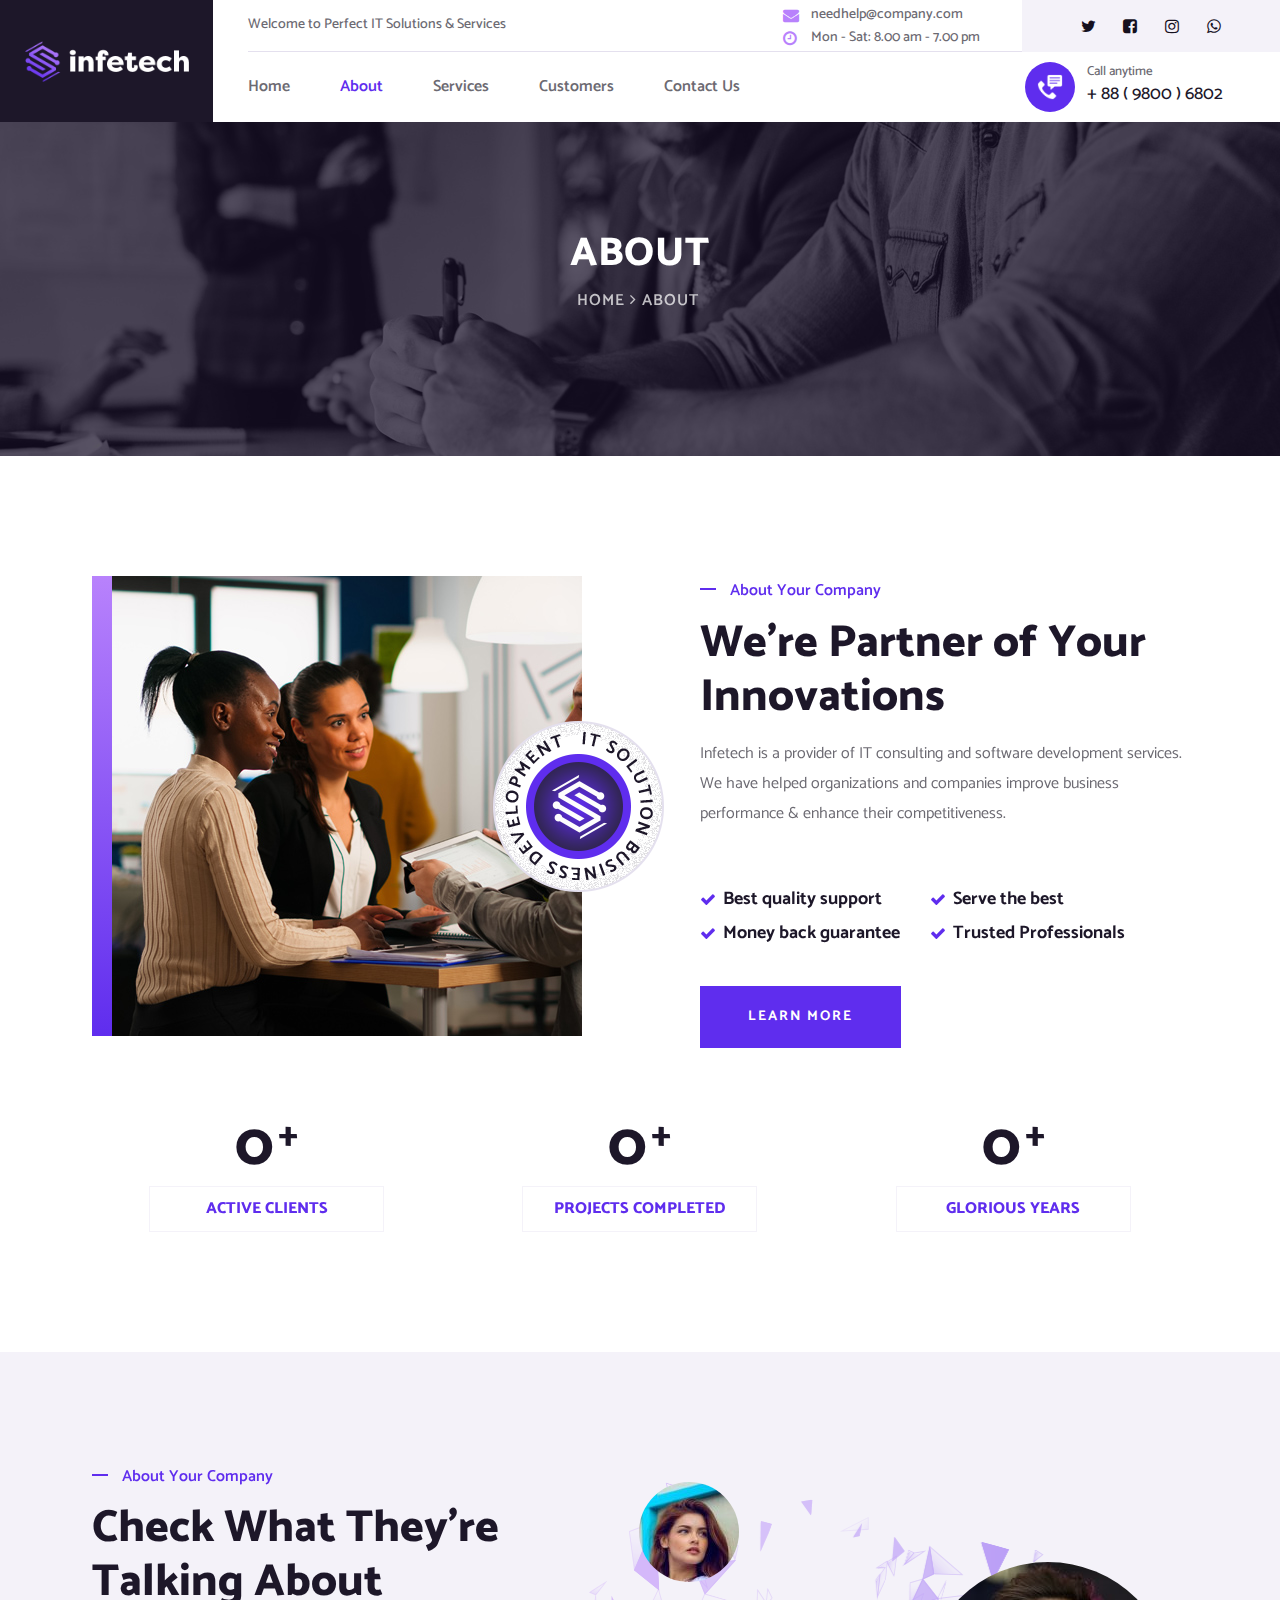
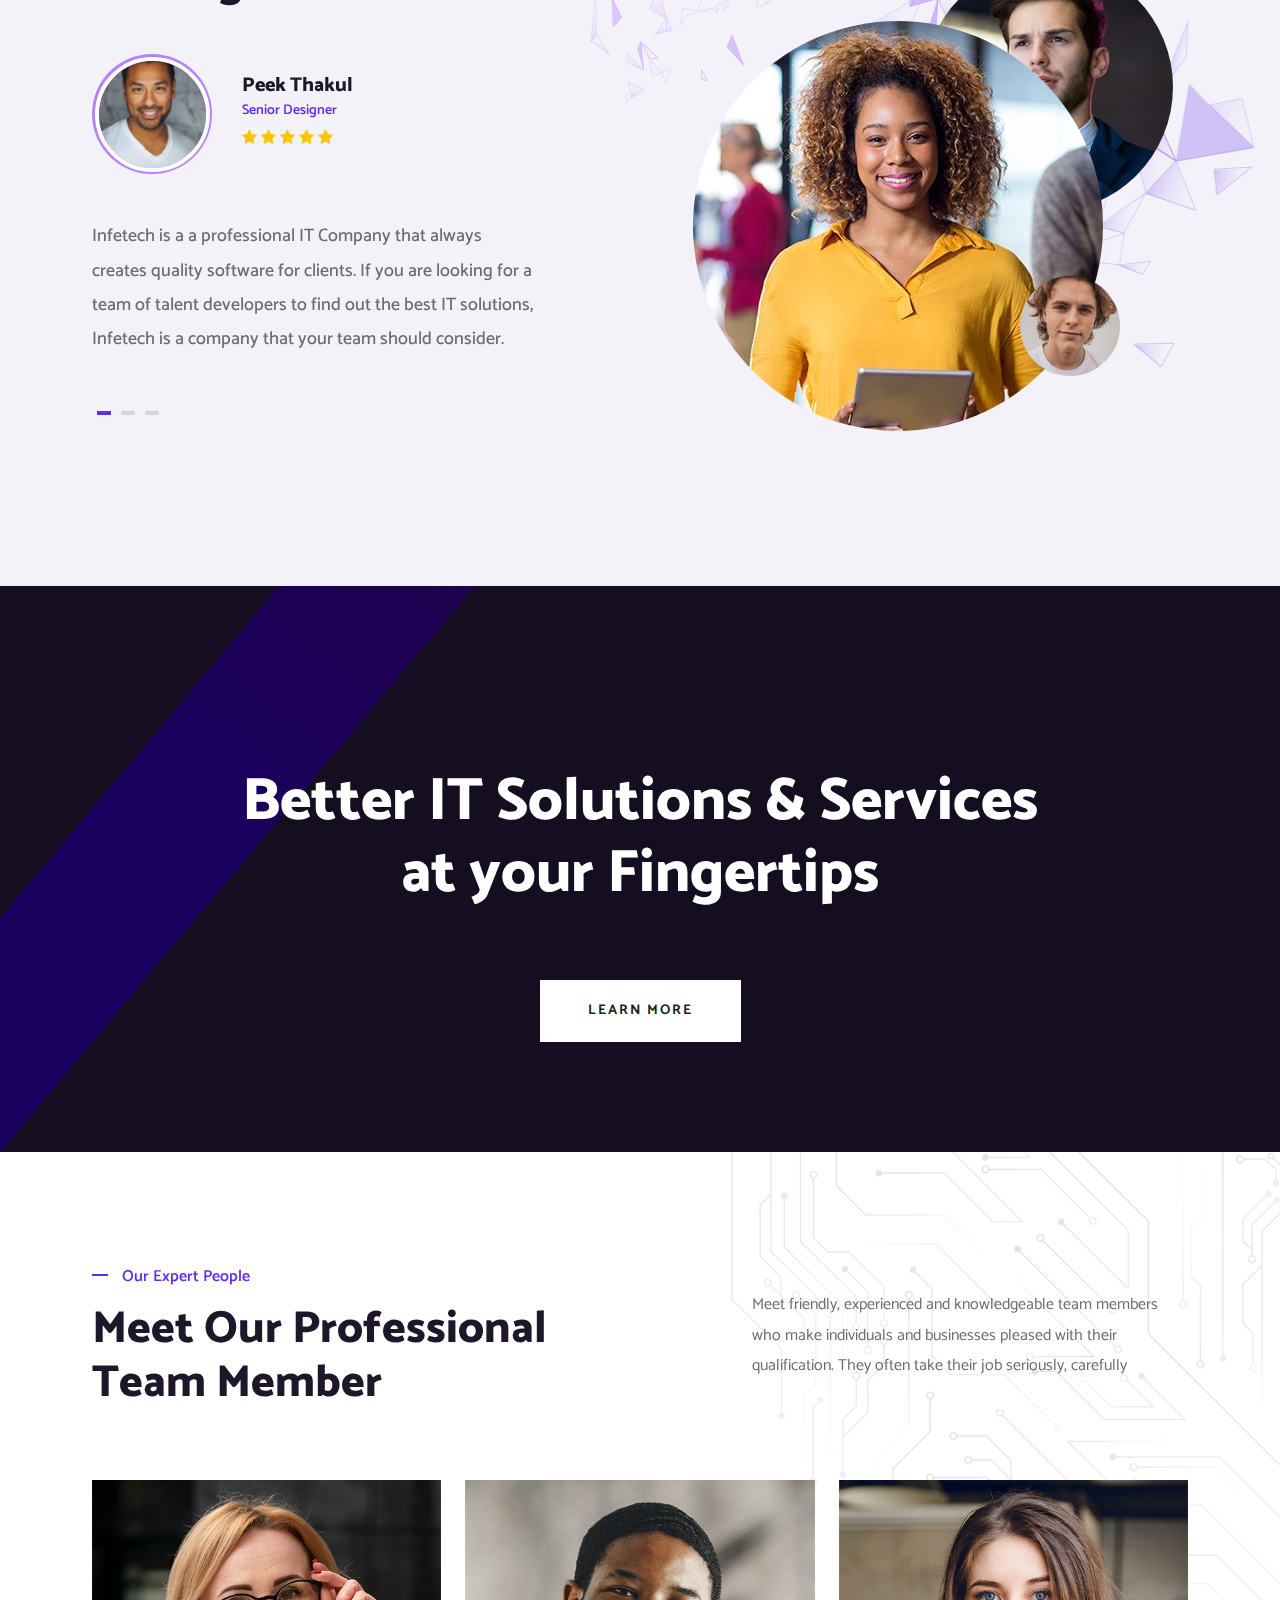
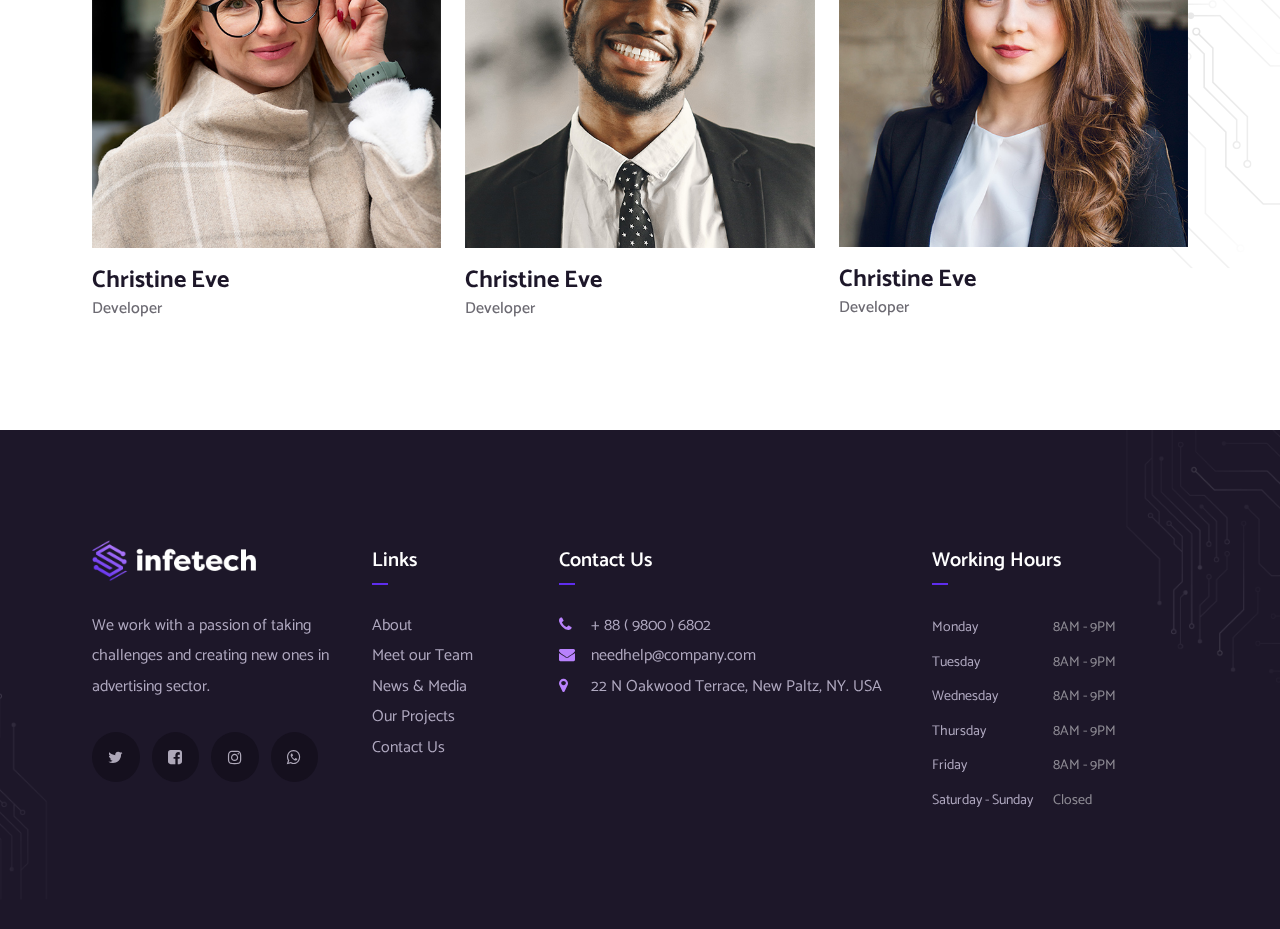
==== about/index.html @ eb7437b3 "media queries for about, contact and main page" ====
<!DOCTYPE html>
<html lang="en">
  <head>
    <meta charset="UTF-8" />
    <meta http-equiv="X-UA-Compatible" content="IE=edge" />
    <meta name="viewport" content="width=device-width, initial-scale=1.0" />

    <title>Perfect Computer Solution</title>

    <link rel="shortcut icon" href="../img/faviconV2.ico" type="image/x-icon">

    <!-- Bootstrap CSS -->
    <link href="../../style/css/bootstrap.min.css" rel="stylesheet" />

    <link
      rel="stylesheet"
      href="https://cdnjs.cloudflare.com/ajax/libs/font-awesome/4.7.0/css/font-awesome.min.css"
    />
    <link href="../../style/css/style.min.css" rel="stylesheet" />
    <link rel="stylesheet" href="../../style/css/media.min.css">

    <link
      rel="stylesheet"
      href="../../style/owlcarousel/owl.carousel.min.css"
    />
    <link
      rel="stylesheet"
      href="../../style/owlcarousel/owl.theme.default.min.css"
    />
  </head>

  <body>
    <header>
      <div class="container-fluid header desctop-menu">
        <div class="row">
          <div
            class="header__logo col-2 d-flex justify-content-center align-items-center"
          >
            <img src="../../img/logo-white.png" alt="logo" />
          </div>
          <div class="row col-10 padding-none header-consult">
            <div class="row padding-none">
              <div
                class="header-consult-info d-flex justify-content-between col-9"
              >
                <div
                  class="header-consult-info__title d-flex justify-content-center align-items-center"
                >
                  <h3 class="header-consult-info__title">
                    Welcome to Perfect IT Solutions & Services
                  </h3>
                </div>
                <div class="header-consult-info__info">
                  <div
                    class="header-consult-info__info_email d-flex align-items-center justify-content-right"
                  >
                    <i
                      class="fa fa-envelope header-consult-info__icon"
                      aria-hidden="true"
                    ></i>
                    <p
                      class="header-consult-info__info_text hover-underline-animation"
                    >
                      needhelp@company.com
                    </p>
                  </div>
                  <div
                    class="header-consult-info__info_working-hours d-flex align-items-center justify-content-right"
                  >
                    <i
                      class="fa fa-clock-o header-consult-info__icon"
                      aria-hidden="true"
                    ></i>
                    <p class="header-consult-info__info_text">
                      Mon - Sat: 8.00 am - 7.00 pm
                    </p>
                  </div>
                </div>
              </div>
              <div
                class="header__social-networks col-3 d-flex justify-content-center align-items-center"
              >
                <a
                  href="#"
                  class="header-social-network d-flex justify-content-center align-items-center"
                >
                  <i class="fa fa-twitter" aria-hidden="true"></i>
                </a>
                <a
                  href="#"
                  class="header-social-network d-flex justify-content-center align-items-center"
                >
                  <i class="fa fa-facebook-square" aria-hidden="true"></i>
                </a>
                <a
                  href="#"
                  class="header-social-network d-flex justify-content-center align-items-center"
                >
                  <i class="fa fa-instagram" aria-hidden="true"></i>
                </a>
                <a
                  href="#"
                  class="header-social-network d-flex justify-content-center align-items-center"
                >
                  <i class="fa fa-whatsapp" aria-hidden="true"></i>
                </a>
              </div>
            </div>
            <div class="row header-bottom">
              <nav class="header-bottom-nav col-8 col-xl-9 d-flex">
                <ul class="header-bottom-nav__list d-flex align-items-center">
                  <li><a href="../../index.html">Home</a></li>
                  <li><a href="../../#about" class="active">About</a></li>
                  <li><a href="../../#services">Services</a></li>
                  <li><a href="../../#customers">Customers</a></li>
                  <li><a href="#">Contact Us</a></li>
                </ul>
              </nav>
              <div
                class="col-4 col-xl-3 header-bottom-phone-contact d-flex align-items-center"
              >
                <a href="tel:380660795472">
                  <div class="header-bottom__icon icon-wrapper">
                    <img src="../../img/phone-message.png" alt="Сall icon" />
                  </div>
                </a>

                <div class="header-bottom__content">
                  <p class="header-bottom__content_call">Call anytime</p>
                  <p
                    class="header-bottom__content_num hover-underline-animation"
                  >
                    + 88 ( 9800 ) 6802
                  </p>
                </div>
              </div>
            </div>
          </div>
        </div>
      </div>
      <div class="mob-menu">
        <input type="checkbox" id="burger-toggle" />
        <label for="burger-toggle" class="burger-menu">
          <div class="line"></div>
          <div class="line"></div>
          <div class="line"></div>
        </label>
        <img class="mob-logo" src="../img/logo-white.png" alt="">

        <div class="menu">
          <div class="menu-inner">
            <ul class="menu-nav">
              <li class="menu-nav-item">
                <a class="menu-nav-link" href="#"
                  ><span>
                    <div>Home</div>
                  </span></a
                >
              </li>
              <li class="menu-nav-item">
                <a class="menu-nav-link" href="#"
                  ><span>
                    <div>About</div>
                  </span></a
                >
              </li>
              <li class="menu-nav-item">
                <a class="menu-nav-link" href="#"
                  ><span>
                    <div>Services</div>
                  </span></a
                >
              </li>
              <li class="menu-nav-item">
                <a class="menu-nav-link" href="#"
                  ><span>
                    <div>Customers</div>
                  </span></a
                >
              </li>
              <li class="menu-nav-item">
                <a class="menu-nav-link" href="#"
                  ><span>
                    <div>Contact Us</div>
                  </span></a
                >
              </li>
            </ul>
          </div>
        </div>
      </div>
    </header>

    <section class="breadcrumbs">
      <div class="breadcrumbs__background-overlay background-overlay"></div>
      <div class="breadcrumbs__background-color"></div>
      <div class="row container breadcrumbs__content-style">
        <div class="breadcrumbs__title-block background-overlay">
          <h1 class="breadcrumbs__title">about</h1>
          <div class="breadcrumbs__content">
            <ul>
              <li><a href="../../#">Home</a></li>
              <li><i class="fa fa-angle-right" aria-hidden="true"></i></li>
              <li><span>about</span></li>
            </ul>
          </div>
        </div>
      </div>
    </section>

    <section class="about">
      <div class="container">
        <div class="row">
          <div class="col-12 col-md-6">
            <div class="about__image-wrapper">
              <img
                class="about__image"
                src="../img/left-about-company-aboutUs.jpg"
                alt="company about us"
              />
              <img
                class="about__image-logo"
                src="../img/it_logo_home.png"
                alt="logo home"
              />
            </div>
          </div>
          <div class="col-12 col-md-6 about__content">
            <h3 class="sub-title">
              <span class="underlined"></span>
              About Your Company
            </h3>
            <h2 class="title">We're Partner of Your Innovations</h2>
            <p class="about__text">
              Infetech is a provider of IT consulting and software development
              services. We have helped organizations and companies improve
              business performance & enhance their competitiveness.
            </p>
            <div class="about__benefits">
              <div class="about__benefits-col">
                <div class="about__benefits-item">
                  <i
                    class="fa fa-check about__benefits-icon"
                    aria-hidden="true"
                  ></i>
                  <p class="about__benefits-text">Best quality support</p>
                </div>
                <div class="about__benefits-item">
                  <i
                    class="fa fa-check about__benefits-icon"
                    aria-hidden="true"
                  ></i>
                  <p class="about__benefits-text">Money back guarantee</p>
                </div>
              </div>
              <!-- <div class="contact__info">
                <div class="contact__info-title">
                  <p>Call Anytime</p>
                </div> -->
              <!-- <div class="contact__info">
                <div class="contact__info-title">
                  <p>Call Anytime</p>
              </div> -->
              <div class="about__benefits-col">
                <div class="about__benefits-item">
                  <i
                    class="fa fa-check about__benefits-icon"
                    aria-hidden="true"
                  ></i>
                  <p class="about__benefits-text">Serve the best</p>
                </div>
                <div class="about__benefits-item">
                  <i
                    class="fa fa-check about__benefits-icon"
                    aria-hidden="true"
                  ></i>
                  <p class="about__benefits-text">Trusted Professionals</p>
                </div>
              </div>
            </div>
            <div class="slide__link-wrapper main_btn-wrapper">
              <a class="slide__link main_btn mt-5" href="#">
                <span>Learn more</span>
              </a>
            </div>
          </div>
        </div>
        <div class="row about__number-wrapper">
          <div class="col-md-4 col-12 about__number-wrapper-block">
            <div class="about__number">
              <span class="about__number-val number1" data-max="374">0</span>
              <sup class="about__number-suffix">+</sup>
            </div>
            <h4 class="about__number-text">Active clients</h4>
          </div>
          <div class="col-md-4 col-12 about__number-wrapper-block">
            <div class="about__number">
              <span class="about__number-val number2" data-max="468">0</span>
              <sup class="about__number-suffix">+</sup>
            </div>
            <h4 class="about__number-text">Projects Completed</h4>
          </div>
          <div class="col-md-4 col-12 about__number-wrapper-block">
            <div class="about__number">
              <span class="about__number-val number4" data-max="8">0</span>
              <sup class="about__number-suffix">+</sup>
            </div>
            <h4 class="about__number-text">Glorious Years</h4>
          </div>
        </div>
      </div>
    </section>

    <section class="about-testimonials">
      <div class="container">
        <div class="row">
          <div class="col-12 col-xl-5">
            <h3 class="sub-title">
              <span class="underlined"></span>
              About Your Company
            </h3>
            <h2 class="title">Check What They're Talking About</h2>

            <div class="owl-two owl-carousel owl-theme">
              <div class="item">
                <div class="about-testimonials__slider-item">
                  <div class="reviews__client-image">
                    <img src="../../img/reviews/testimonial-1.jpg" alt="" />
                  </div>
                  <div class="about-testimonials__position">
                    <div>
                      <p class="slider-item__name">Peek Thakul</p>
                      <p class="slider-item__job">Senior Designer</p>
                    </div>
                    <div class="slider-item__icon-quote">
                      <i class="fa fa-star" aria-hidden="true"></i>
                      <i class="fa fa-star" aria-hidden="true"></i>
                      <i class="fa fa-star" aria-hidden="true"></i>
                      <i class="fa fa-star" aria-hidden="true"></i>
                      <i class="fa fa-star" aria-hidden="true"></i>
                    </div>
                  </div>
                </div>
                <p class="reviews__item-text">
                  Infetech is a a professional IT Company that always creates
                  quality software for clients. If you are looking for a team of
                  talent developers to find out the best IT solutions, Infetech
                  is a company that your team should consider.
                </p>
              </div>

              <div class="item">
                <div class="about-testimonials__slider-item">
                  <div class="reviews__client-image">
                    <img src="../../img/reviews/testimonial-3.jpg" alt="" />
                  </div>
                  <div class="about-testimonials__position">
                    <div>
                      <p class="slider-item__name">Alisa Hardson</p>
                      <p class="slider-item__job">Senior Designer</p>
                    </div>
                    <div class="slider-item__icon-quote">
                      <i class="fa fa-star" aria-hidden="true"></i>
                      <i class="fa fa-star" aria-hidden="true"></i>
                      <i class="fa fa-star" aria-hidden="true"></i>
                      <i class="fa fa-star" aria-hidden="true"></i>
                      <i class="fa fa-star" aria-hidden="true"></i>
                    </div>
                  </div>
                </div>
                <p class="reviews__item-text">
                  Infetech is a a professional IT Company that always creates
                  quality software for clients. If you are looking for a team of
                  talent developers to find out the best IT solutions, Infetech
                  is a company that your team should consider.
                </p>
              </div>

              <div class="item">
                <div class="about-testimonials__slider-item">
                  <div class="reviews__client-image">
                    <img src="../../img/reviews/testimonial-2.jpg" alt="" />
                  </div>
                  <div class="about-testimonials__position">
                    <div>
                      <p class="slider-item__name">Mike Hardson</p>
                      <p class="slider-item__job">Senior Designer</p>
                    </div>
                    <div class="slider-item__icon-quote">
                      <i class="fa fa-star" aria-hidden="true"></i>
                      <i class="fa fa-star" aria-hidden="true"></i>
                      <i class="fa fa-star" aria-hidden="true"></i>
                      <i class="fa fa-star" aria-hidden="true"></i>
                      <i class="fa fa-star" aria-hidden="true"></i>
                    </div>
                  </div>
                </div>
                <p class="reviews__item-text">
                  Infetech is a a professional IT Company that always creates
                  quality software for clients. If you are looking for a team of
                  talent developers to find out the best IT solutions, Infetech
                  is a company that your team should consider.
                </p>
              </div>
            </div>
          </div>
          <div class="col-12 col-xl-7 about-testimonials-wrapper">
            <div class="about-testimonials__customer-images">
              <div class="about-testimonials__customer-first-image">
                <img src="../img/testimonials/testimonial1.jpg" alt="" />
              </div>
              <div class="about-testimonials__customer-second-image">
                <img src="../img/testimonials/testimonial2.jpg" alt="" />
              </div>
              <div class="about-testimonials__customer-third-image">
                <img src="../img/testimonials/testimonial3.jpg" alt="" />
              </div>
              <div class="about-testimonials__customer-fourth-image">
                <img src="../img/testimonials/testimonial4.jpg" alt="" />
              </div>
            </div>
            </div>
            </div>
          </form>
          </div>
          </form>
        </div>
      </div>
    </section>

    <section class="about-parallax-block parallax-block">
      <div class="parallax-block__background-overlay"></div>
      <div class="parallax-block__background-color"></div>
      <div class="parallax-block__geometry"></div>
      <div class="row container parallax-block__content">
        <h3 class="title about-parallax-block__title">
          Better IT Solutions & Services at your Fingertips
        </h3>
      </div>
      <div class="about-parallax-block__button">
        <a class="main_btn white-btn">
          <span>learn more</span>
        </a>
      </div>
    </section>

    <section class="team">
      <div class="container team__wrapper">
        <div class="row team__wrapper-row">
          <div class="col-12 col-lg-6">
            <h3 class="sub-title">
              <span class="underlined"></span>
              Our Expert People
            </h3>
            <h2 class="title">Meet Our Professional Team Member</h2>
          </div>
          <div class="col-12 col-lg-6 team__text">
            <p>
              Meet friendly, experienced and knowledgeable team members who make
              individuals and businesses pleased with their qualification. They
              often take their job seriously, carefully
            </p>
          </div>
        </div>
        <!-- <div class=""> -->
          <div class="team__members row">
            <div class="team__member col-6 col-xl-4">
              <img src="../img/team-members/team-03.jpg" alt="team-member">
              <h2 class="team__name">Christine Eve</h2>
              <p class="team__job">Developer</p>
            </div>
            <div class="team__member col-6 col-xl-4">
              <img src="../img/team-members/team-02.jpg" alt="team-member">
              <h2 class="team__name">Christine Eve</h2>
              <p class="team__job">Developer</p>
            </div>
            <div class="team__member col-6 col-xl-4">
              <img src="../img/team-members/team.jpg" alt="team-member">
              <h2 class="team__name">Christine Eve</h2>
              <p class="team__job">Developer</p>
            </div>
          </div>
        <!-- </div> -->
      </div>
    </section>

    <footer>
      <div class="container footer">
        <div class="row">
          <div class="col-12 col-md-6 col-lg-3 footer-block">
            <div class="footer-logo">
              <img
                src="../../img/logo-white.png"
                class="footer-logo__image"
                alt=""
              />
            </div>
            <p class="footer-text">
              We work with a passion of taking challenges and creating new ones
              in advertising sector.
            </p>
            <div
              class="footer-social-network d-flex justify-content-between align-items-center"
            >
              <div class="icon-wrapper footer-social-network-item-wrapper">
                <a
                  href="#"
                  class="footer-social-network__item d-flex justify-content-center align-items-center"
                >
                  <i class="fa fa-twitter" aria-hidden="true"></i>
                </a>
              </div>

              <div class="icon-wrapper footer-social-network-item-wrapper">
                <a
                  href="#"
                  class="footer-social-network__item d-flex justify-content-center align-items-center"
                >
                  <i class="fa fa-facebook-square" aria-hidden="true"></i>
                </a>
              </div>

              <div class="icon-wrapper footer-social-network-item-wrapper">
                <a
                  href="#"
                  class="footer-social-network__item d-flex justify-content-center align-items-center"
                >
                  <i class="fa fa-instagram" aria-hidden="true"></i>
                </a>
              </div>

              <div class="icon-wrapper footer-social-network-item-wrapper">
                <a
                  href="#"
                  class="footer-social-network__item d-flex justify-content-center align-items-center"
                >
                  <i class="fa fa-whatsapp" aria-hidden="true"></i>
                </a>
              </div>
            </div>
          </div>
          <div class="col-12 col-md-6  col-lg-2 footer-block">
            <div class="footer-title-wrapper">
              <h2 class="footer__title">Links</h2>
            </div>
            <ul class="footer__list">
              <li class="footer__list_item">
                <a class="hover-underline-animation" href="#">About</a>
              </li>
              <li class="footer__list_item">
                <a class="hover-underline-animation" href="#">Meet our Team</a>
              </li>
              <li class="footer__list_item">
                <a class="hover-underline-animation" href="#">News & Media</a>
              </li>
              <li class="footer__list_item">
                <a class="hover-underline-animation" href="#">Our Projects</a>
              </li>
              <li class="footer__list_item">
                <a class="hover-underline-animation" href="../contact/"
                  >Contact Us</a
                >
              </li>
            </ul>
          </div>
          <div class="col-12 col-md-6  col-lg-4 footer-block">
            <div class="footer-title-wrapper">
              <h2 class="footer__title">Contact Us</h2>
            </div>
            <div class="footer-contacts">
              <ul class="footer-contacts-list">
                <li class="footer-contacts__list-item">
                  <i
                    class="fa fa-phone footer-contacts__list-item-icon"
                    aria-hidden="true"
                  ></i>
                  <span
                    class="footer-contacts__list-item-text hover-underline-animation"
                    >+ 88 ( 9800 ) 6802</span
                  >
                </li>
                <li class="footer-contacts__list-item">
                  <i
                    class="fa fa-envelope footer-contacts__list-item-icon"
                    aria-hidden="true"
                  ></i>
                  <span class="hover-underline-animation"
                    >needhelp@company.com</span
                  >
                </li>
                <li class="footer-contacts__list-item">
                  <i
                    class="fa fa-map-marker footer-contacts__list-item-icon"
                    aria-hidden="true"
                  ></i>
                  <span class="hover-underline-animation"
                    >22 N Oakwood Terrace, New Paltz, NY. USA</span
                  >
                </li>
              </ul>
            </div>
          </div>
          <div class="col-12 col-md-6  col-lg-3 footer-block footer-block__working-hours">
            <div class="footer-title-wrapper">
              <h2 class="footer__title">Working Hours</h2>
            </div>

            <div
              class="footer-col-hours-wrapper d-flex justify-content-between"
            >
              <div class="footer-col-hours-wrapper__week-day">Monday</div>
              <div class="footer-col-hours-wrapper__time">8AM - 9PM</div>
            </div>

            <div
              class="footer-col-hours-wrapper d-flex justify-content-between"
            >
              <div class="footer-col-hours-wrapper__week-day">Tuesday</div>
              <div class="footer-col-hours-wrapper__time">8AM - 9PM</div>
            </div>
            <div
              class="footer-col-hours-wrapper d-flex justify-content-between"
            >
              <div class="footer-col-hours-wrapper__week-day">Wednesday</div>
              <div class="footer-col-hours-wrapper__time">8AM - 9PM</div>
            </div>
            <div
              class="footer-col-hours-wrapper d-flex justify-content-between"
            >
              <div class="footer-col-hours-wrapper__week-day">Thursday</div>
              <div class="footer-col-hours-wrapper__time">8AM - 9PM</div>
            </div>
            <div
              class="footer-col-hours-wrapper d-flex justify-content-between"
            >
              <div class="footer-col-hours-wrapper__week-day">Friday</div>
              <div class="footer-col-hours-wrapper__time">8AM - 9PM</div>
            </div>
            <div
              class="footer-col-hours-wrapper d-flex justify-content-between"
            >
              <div class="footer-col-hours-wrapper__week-day">
                Saturday - Sunday
              </div>
              <div class="footer-col-hours-wrapper__time">Closed</div>
            </div>
          </div>
        </div>
      </div>
    </footer>

    <script src="https://cdnjs.cloudflare.com/ajax/libs/jquery/3.6.1/jquery.min.js"></script>
    <script src="../../js/owlcarousel/owl.carousel.min.js"></script>
    <script src="../../js/owlcarousel/owl.carouselMain.js"></script>
    <script src="../js/main.js"></script>

    <!-- <script src="../../js/scrollCounter.js"></script> -->

    <script src="../../js/bootstrap.min.js"></script>
    <script src="../../js/scrollCounter.js"></script>
  </body>
</html>
---- style/css/style.min.css ----
@import"https://fonts.googleapis.com/css2?family=Catamaran:wght@400;500;600;700;800&display=swap";.container{padding-left:10px;padding-right:10px}body{color:#6c6a72;font-family:Catamaran;line-height:1.9;letter-spacing:0px;font-size:16px}a{color:inherit;text-decoration:none}a:hover{color:inherit}.padding-none{padding:0 !important}li{list-style-type:none}ul{padding:0;margin:0}p{margin-bottom:0}.mob-menu{display:none}.mob-logo{max-height:50px;position:absolute;left:5vw;transform:translate(0%, 13%)}.active_sticky{position:fixed;top:0;left:0;height:64px;margin-top:0 !important;width:100%;z-index:9999;background-color:#1d1729;transition:all .3s linear;-moz-transition:all .3s linear;-webkit-transition:all .3s linear;-o-transition:all .3s linear;animation:sticky .7s}.header{position:fixed;top:0;left:0;z-index:999;background-color:#fff}.slider{margin-top:122px;background-color:#1d1729}.owl-theme .owl-dots .owl-dot.active span,.owl-theme .owl-dots .owl-dot:hover span{background-color:#5f2dee !important}.owl-dots{margin-top:20px !important}.check-mark{min-width:16px;height:16px;background-color:#b882fc;border-radius:30px;display:flex;justify-content:center;align-items:center}.check-mark i{color:#fff;font-size:10px}.active{color:#5f2dee}.about__image_second-mob{display:none}.main_btn{position:relative;display:inline-block;width:auto;height:auto;background-color:#1c1f1e;border:none;cursor:pointer;line-height:14px;letter-spacing:1px;font-weight:700;font-size:14px;padding:24px 48px;margin-top:36px !important}.main_btn::before{background-color:#5f2dee;transition:.3s ease-out;position:absolute;content:"";bottom:0;left:0;right:0;height:100%;width:100%;position:absolute;content:""}.main_btn span{position:relative;display:inline-block;font-size:14px;font-weight:bold;letter-spacing:2px;text-transform:uppercase;top:0;left:0;width:100%;transition:.3s;color:#fff;transition:.2s .1s}.main_btn:hover::before{height:0%;position:absolute;content:""}.main_btn-wrapper{position:relative}.main_btn-wrapper .btn::before{background-color:#1c1f1e;transition:.3s ease-out}.underlined{transition:all .3s ease;position:absolute;left:0;bottom:50%;transform:translateY(-50%);display:inline-block;vertical-align:middle;margin-right:12px;width:16px;height:2px;background-color:#5f2dee}.title{margin:0;font-weight:800;font-size:45px;line-height:1.2;color:#1d1729}.slide__img-wrapper img{width:auto}.sub-title{margin:0 0 15px;display:inline-block;font-weight:600;font-size:16px;line-height:1.2;color:#5f2dee;position:relative;padding-left:30px;text-transform:capitalize}.header-consult-info__icon{color:#b882fc;margin-right:12px;min-width:16px}.footer-contacts__list-item-icon{color:#b882fc;margin-right:12px;min-width:16px}.header__logo{background-color:#1d1729}.header__logo img{max-height:41px}.header-consult-info__info{margin-right:30px;margin-top:5px}.header-consult-info__title{font-size:14px;font-weight:500;font-family:Catamaran;margin-bottom:0}.header__social-networks{background-color:#f4f2f9}.header-social-network{height:42px;width:42px;color:#15101e}.header-social-network:hover{color:#b882fc}.footer-social-network__item{height:42px;width:42px;color:#15101e;transition:all .5s}.footer-social-network__item i{color:#aea8b9}.header-bottom{min-height:70px;padding-left:0}.header-bottom-nav__list{width:100%}.header-bottom-nav__list li{padding-right:50px;display:flex;align-items:center;font-weight:600}.header-bottom-nav__list li a:hover{color:#5f2dee}.header-consult{padding-left:35px !important}.header-consult-info{border-bottom:1px solid #e4e0ee;padding-left:0}.header-consult-info__info_text{font-weight:500;font-size:14px}.header-bottom-nav{padding-left:0}.hover-underline-animation{display:inline-block;position:relative;line-height:1.4;cursor:pointer}.hover-underline-animation:after{content:"";position:absolute;width:100%;transform:scaleX(0);height:1px;bottom:0;left:0;background-color:#5f2dee;transform-origin:bottom left;transition:all 500ms ease}.hover-underline-animation:hover:after{transform:scaleX(1);transform-origin:bottom left}.icon-wrapper{width:50px;height:50px;border-radius:50%;display:flex;justify-content:center;align-items:center;transition:all .5s;margin-right:12px}.icon-wrapper:hover{transform:scale(1.2);transition:all .5s}.header-bottom__icon{background-color:#5f2dee}.header-bottom__icon img{max-width:26px}.footer-social-network{max-width:238px}.footer-social-network-item-wrapper{background-color:#15101e}.header-bottom__content_call{font-size:13px;color:#6c6a72;line-height:1.2;font-weight:500}.header-bottom__content_num{color:#1d1729;font-size:18px;font-weight:500;line-height:1.4}.footer-logo__image{max-width:164px}.footer-logo{padding-bottom:30px}.footer-text{max-width:238px;padding-bottom:30px}footer{background-color:#1d1729;background-position:center center;background-repeat:no-repeat;background-size:cover;padding:110px 0;background-image:url("../../img/lines-footer.png");color:#b0a9c0}.footer-col-hours-wrapper__time{color:#181818;opacity:.6;font-size:14px;min-width:135px;color:#fff;opacity:.5}.footer__title{font-size:20px;font-weight:600;color:#fff;height:41px;display:flex;align-items:center;margin-bottom:30px}.footer__title::after{content:"";height:2px;position:absolute;bottom:-4px;width:16px;background-color:#5f2dee}.background-overlay{background-attachment:fixed;background-color:#121212;background-position:center center;background-repeat:no-repeat;background-size:cover;mix-blend-mode:luminosity;transition:background .3s,border-radius .3s,opacity .3s;height:100%;width:100%;top:0;left:0;position:absolute;z-index:1}.background-color{background-attachment:fixed;background-color:#121212;opacity:.7;background-position:center center;background-repeat:no-repeat;background-size:cover;mix-blend-mode:luminosity;transition:background .3s,border-radius .3s,opacity .3s;height:100%;width:100%;top:0;left:0;position:absolute;z-index:2}.footer__list{display:flex;flex-direction:column}.footer-col-hours-wrapper__week-day{font-size:14px}.footer-col-hours-wrapper{padding:4px 0}.footer-title-wrapper{position:relative}.slide{-webkit-user-select:none;-moz-user-select:none;user-select:none}.slide__title{z-index:9;font-family:Catamaran;text-transform:uppercase;color:rgba(255,255,255,.6);text-align:center;line-height:23px;letter-spacing:2px;font-weight:600;font-size:18px;margin-bottom:54px;border-bottom:1px solid rgba(255,255,255,.6)}.slide__desc{z-index:10;font-family:Catamaran;text-transform:uppercase;height:auto;width:auto;color:#fff;text-decoration:none;white-space:nowrap;min-height:0px;min-width:0px;max-height:none;max-width:none;text-align:center;line-height:85px;letter-spacing:0px;font-weight:800;font-size:90px;transform-origin:50% 50%;opacity:1;transform:translate(0px, 0px);visibility:visible;margin-bottom:40px}.slide__desc_symb{font-weight:100;font-family:"Shalimar";font-weight:100;color:#b882fc}.slide__img-wrapper{position:absolute;width:100%}.slide__img-wrapper img{width:100%}.slide__img-wrapper::before{content:"";position:absolute;top:0;left:0;right:0;bottom:0;background-color:#1d1729;opacity:.65}.slide__link-image{display:block;left:265px;bottom:115px;position:relative}.slidenav__item{cursor:pointer;margin-top:10px;border:2px solid rgba(255,255,255,.6);border-radius:50%}.slidenav__item i{color:rgba(255,255,255,.6)}.slidenav{position:absolute;justify-content:space-between;align-items:center;width:auto;top:30%;right:7%;left:inherit}.about,.services{position:relative;padding:120px 0;z-index:9}.about__client-block,.services__client-block{position:absolute;padding:20px 36px;background-color:#b882fc;color:#fff;top:200px;z-index:1;left:320px}.about__client-block::before,.services__client-block::before{position:absolute;content:"";bottom:15px;left:-20px;width:0px;border-top:20px solid rgba(0,0,0,0);border-bottom:17px solid rgba(0,0,0,0);border-right:20px solid #b882fc}.about__client-block-count,.services__client-block-count{font-size:36px;font-weight:700;line-height:1.3}.about__client-block-title,.services__client-block-title{font-size:16px;font-weight:500;color:#fff}.about__images,.services__images{display:flex;justify-content:space-between;position:relative}.about__image_second,.services__image_second{position:absolute;bottom:0;right:-100px}.about__image_firts,.services__image_firts{position:relative}.about__image_logo,.services__image_logo{width:171px;height:171px;position:absolute;right:-95px;top:-15px}.about__icons-wrapper,.services__icons-wrapper{display:flex;justify-content:space-between}.about .about__content,.services .about__content{padding-left:60px}.about .about__text,.services .about__text{margin-top:15px;margin-bottom:20px}.about .about-icon,.services .about-icon{display:flex}.about .about-icon-img-wrapper,.services .about-icon-img-wrapper{position:relative;display:inline-block;border-radius:50%;width:52px;height:52px;background-color:#f8f2ff;margin-right:50px;transition:all .3s ease}.about .about-icon-img-wrapper:hover,.services .about-icon-img-wrapper:hover{transition:all .3s ease;transform:scale(1.1)}.about .about-icon-icon__text,.services .about-icon-icon__text{text-transform:uppercase;position:relative;right:-20px;top:10px;font-size:64px;line-height:1;color:var(--primary)}.about .about-icon__image,.services .about-icon__image{position:relative;right:-20px;top:10px;font-size:64px;line-height:1;color:var(--primary);max-width:64px}.about .about-icon__text,.services .about-icon__text{font-weight:600;font-size:1.5157em;line-height:1.4;color:#1d1729;text-transform:capitalize;max-width:170px}.about-list,.services-list{margin-top:45px}.about-list__item,.services-list__item{margin-top:5px;display:flex;align-items:center}.about-list__text,.services-list__text{color:#1d1729;font-weight:700;padding-left:10px}.services{background-color:#1d1729;background-image:url("../../img/bg-services.png")}.services__title-wrapper{margin-bottom:90px;display:flex;align-items:center}.services__card-content{display:flex;align-items:center;justify-content:center;background-color:#fff;margin-left:20px;margin-right:20px;margin-top:-20px;padding:0 30px;min-height:73px;box-shadow:0px 10px 60px 0px rgba(0,0,0,.2);z-index:1;position:relative}.services__icon{position:absolute;background-color:#5f2dee;right:0;top:-45px;width:45px;height:45px;display:flex;align-items:center;justify-content:center}.services__icon img{max-width:34px}.services__card{margin-bottom:-175px}.services__card-title{color:#1d1729;text-align:center;font-weight:800;font-size:18px;line-height:1.2}.services__text{max-width:550px;color:#b0a9c0}.services__cards{margin-bottom:250px}.services__card-image{width:100%}.services__title{color:#fff}.services .card-block{perspective:1000px;transform-style:preserve-3d}.services .card-item{background-color:rgba(0,0,0,0);position:relative;width:250px;height:250px;transition:transform .2s;cursor:pointer;margin:0 auto}.services .card-layer{position:absolute;z-index:999;width:100%;height:100%;transition:transform .2s;cursor:pointer}.site-offer{min-height:361px;background:linear-gradient(to left, #f4f2f9 50%, #ece9f3 50%)}.site-offer__title{font-size:40px;font-weight:800;color:#fff;margin-bottom:45px}.site-offer__image-wrapper{text-align:center;margin-right:80px}.site-offer__content{display:flex}.site-offer__bg{display:flex;justify-content:center;align-items:center;background-color:rgba(0,0,0,0);background-image:url(../../img/bg-decoration1.jpg);min-height:361px;background-repeat:no-repeat;background-position:center;background-size:cover}.site-offer__list span{color:#fff;font-weight:700;margin-left:10px;margin-right:200px}.site-offer__list .check-mark{background-color:#fff}.site-offer__list .check-mark i{color:#5f2dee}.site-offer__list li{display:flex;align-items:center;margin-bottom:5px}.site-offer__circle-img{width:173px;height:173px;-o-object-fit:cover;object-fit:cover;border-radius:50% 50% 50% 50%}.white-btn{background-color:#5f2dee}.white-btn:hover span{color:#fff}.white-btn::before{background-color:#fff}.white-btn span{color:#1c1f1e}.white-btn:hover::before{height:0%;position:absolute;content:""}.suffix{font-size:24px;font-weight:700;line-height:1.3}.reviews{background-image:url("../../img/bg-contact-team.png");text-align:center;padding:110px 0;background-repeat:no-repeat;background-size:cover}.reviews__client-image{width:120px;height:120px;background-color:#b882fc;border-radius:50%;align-items:center;align-items:center;display:flex;justify-content:center}.reviews .slider-item__icon-quote{text-align:right;margin:-15px 0 40px}.reviews__client-image img{z-index:2;position:relative;height:115px;width:115px !important;border-radius:50%;-o-object-fit:cover;object-fit:cover;border:#fff solid 4px}.reviews__sub-title{margin-bottom:15px}.reviews__each{margin:auto 0 auto auto;position:relative;padding:50px;background-color:#fff}.reviews__name-job{padding:20px 80px 20px 30px}.reviews__info{display:flex;flex-wrap:wrap;align-items:center;position:absolute;top:-55px;left:-65px;background-color:#fff !important;border-radius:60px;background-size:190px 20px;background-repeat:repeat-x;background-position:bottom;z-index:1;border:1px solid #b882fc}.reviews .item{padding:15px;padding-top:100px;padding-left:70px;cursor:grab}.reviews .item:active{cursor:grabbing}.reviews__item-text{color:#6c6a72;text-align:left;font-size:18px;font-weight:500;max-width:501px}.reviews .title{padding-bottom:40px}.slider-item__name{font-size:20px;font-weight:800;color:#1d1729;line-height:1.2}.slider-item__job{font-size:14px;font-weight:600;color:#5f2dee;text-align:left}.slider-item__icon-quote{color:#ffc600}.parallax-block{background-color:#1d1729;transition:background .3s,border .3s,border-radius .3s,box-shadow .3s;padding:110px 0px 110px 0px;--widgets-spacing: 20px;position:relative;overflow:hidden}.parallax-block__background-overlay{background-attachment:fixed;background-color:#121212;background-image:url(../../img/bg-attachment-01.jpg);background-position:center center;background-repeat:no-repeat;background-size:cover;mix-blend-mode:luminosity;transition:background .3s,border-radius .3s,opacity .3s;height:100%;width:100%;top:0;left:0;position:absolute;z-index:1}.parallax-block__background-color{background-attachment:fixed;background-color:#121212;opacity:.7;background-position:center center;background-repeat:no-repeat;background-size:cover;mix-blend-mode:luminosity;transition:background .3s,border-radius .3s,opacity .3s;height:100%;width:100%;top:0;left:0;position:absolute;z-index:2}.parallax-block__geometry{content:"";position:absolute;bottom:0;left:-150px;width:150px;height:150%;opacity:.5;background-image:linear-gradient(360deg, #5f2dee 40%, #b882fc 100%);transform:rotate(40deg);transform-origin:bottom right}.parallax-block__content{position:relative;z-index:3}.result-num__contact-button{cursor:pointer;position:relative;display:flex;align-items:center;justify-content:center;flex-wrap:nowrap;width:64px;height:64px;min-width:64px;min-height:64px;background-color:#b882fc;border-radius:50%;margin-right:16px;transition:all .3s ease;margin-bottom:50px}.result-num__contact-button i{color:#fff}.result-num__contact-button::before{border-style:solid;border-width:1px 1px 1px 1px;position:absolute;content:"";top:50%;left:50%;border-radius:50%;transform:translate(-50%, -50%);width:150%;height:150%;background-color:rgba(0,0,0,0);border:1px solid #a99cbe}.result-num__title{color:#fff}.result-num__sub-title{margin:0 0 15px;display:inline-block;font-weight:600;font-size:16px;line-height:1.2;color:#fff;position:relative}.result-num__customers-block{background-color:#b882fc}.result-num__projects-block{background-color:#5f2dee}.result-num__block{padding:20px 36px;text-align:left;max-width:208px;color:#fff;margin-bottom:10px}.result-num__number{font-size:40px;font-weight:800;line-height:1.3}.result-num__text{font-size:18px;font-weight:400;line-height:1.3}.breadcrumbs{padding-top:90px;background-color:#1d1729;transition:background .3s,border .3s,border-radius .3s,box-shadow .3s;--widgets-spacing: 20px;position:relative;overflow:hidden}.breadcrumbs__content-style{position:relative;z-index:3}.breadcrumbs__title-block{background-size:auto;background-color:rgba(0,0,0,0);position:relative;width:100%;margin:0 auto;text-align:center}.breadcrumbs__title{padding:140px 0px 0px 0px;font-size:40px;font-weight:800;letter-spacing:1px;text-transform:uppercase;color:#fff}.breadcrumbs__content{color:rgba(255,255,255,.7294117647);padding:0px 0px 140px 0px;text-transform:uppercase;font-weight:600;letter-spacing:1px}.breadcrumbs__content ul{display:flex;justify-content:center}.breadcrumbs__content ul li{padding-right:5px}.breadcrumbs__content ul li a:hover{color:#b882fc}.breadcrumbs__background-color{background-attachment:fixed;background-color:#121212;opacity:.7;background-position:center center;background-repeat:no-repeat;background-size:cover;mix-blend-mode:luminosity;transition:background .3s,border-radius .3s,opacity .3s;height:100%;width:100%;top:0;left:0;position:absolute;z-index:2}.breadcrumbs__geometry{content:"";position:absolute;top:120px;right:0;width:245px;left:auto;transform:auto;height:212px;opacity:.5;background-image:linear-gradient(0deg, #5f2dee 0%, #a974fa 100%);-webkit-clip-path:polygon(100% 0, 100% 100%, 0 0%);clip-path:polygon(100% 0, 100% 100%, 0 0%);transform-origin:unset;transform:unset}.breadcrumbs__geometry-second{position:absolute;top:250px;right:-100px}.breadcrumbs__background-overlay{background-image:url(../../img/bg-header-banner.jpg);background-attachment:unset;background-position:top;background-size:unset;height:100%;width:100%;top:unset;left:0;position:absolute;z-index:1}.service-description{margin:40px 0}.service-description__text{margin:15px 0}.service-description__image{margin:0px auto 40px auto;width:60%;height:500px;background-image:url(../../img/web-studio.png);background-size:contain;background-repeat:no-repeat;background-position:center}.service-description__title{color:#1d1729}.service-description__list{margin:35px 0}.service-description__list li{display:flex;align-items:center;padding-left:30px}.service-description__sm-text{font-size:14px;font-style:italic}.service-description__link{color:#5f2dee}.service-description h4.service-description__title{margin-top:35px;margin-bottom:35px}.service-description .comp-systems__title{text-align:center}.service-description .comp-systems__list{margin:10px 0}.sofware-studio-cards{margin:20px 0}.sofware-studio-cards .card-item{min-height:378px;text-align:center;align-items:center;background-color:#fff;padding:10px;box-shadow:0px 10px 60px 0px rgba(0,0,0,.2)}.sofware-studio-cards .card-item img{margin:20px;max-width:129px;border-radius:10px}.sofware-studio-cards .card-item__title{color:#1d1729;text-align:center;font-weight:800;font-size:18px;line-height:1.2}.sofware-studio-cards .card-item__text{font-size:16px;line-height:1.7}.contact{margin:120px 0}.contact .contact-info{max-width:366px}.contact .contact-info__elem{display:flex;align-items:center;margin-top:20px}.contact .contact-info__title{margin-bottom:20px}.contact__circle{background-image:-webkit-linear-gradient(0deg, #5f2dee 0%, #b882fc 100%);border-radius:50%;box-shadow:0px 5px 30px 0px rgba(0,0,0,.1);min-width:91px;height:91px;z-index:2;display:flex;justify-content:center;align-items:center;margin-right:12px}.contact__icon{font-size:32px;width:80px;height:80px;background-color:#fff;border-radius:50%;display:flex;align-items:center;justify-content:center}.contact__icon img{max-width:32px}.contact__info-text a{font-size:20px;font-weight:600;display:inline-block;line-height:1.4;color:#1d1729;transition:all .3s ease;position:relative}.contact__info-text a:hover{color:#5f2dee}.contact .contact-form{background-image:url("../../img/bg-contact.png");padding:60px;background-repeat:no-repeat;background-size:cover;margin-left:40px}.contact .contact-form input,.contact .contact-form textarea{transition:all .3s ease;width:100%;background-color:#fff;box-sizing:border-box;border-radius:0;padding:25px 50px;outline:none;line-height:19px;border:none;caret-color:#5f2dee;margin-bottom:52px}.contact .contact-form textarea{height:185px;resize:none;margin-bottom:22px}.contact .contact-form__row{display:flex;justify-content:space-between;align-items:center}.contact .contact-form .field-wrap{width:48%}.contact .contact-form__btn{width:100%;text-align:center;margin-bottom:32px}.lets-get-started{background-color:#1d1729;border-style:solid;border-width:0px 0px 0px 10px;border-color:#b882fc;transition:background .3s,border .3s,border-radius .3s,box-shadow .3s;padding:70px 100px 70px 100px;max-width:1290px;margin:0 auto;position:relative;z-index:1;margin-bottom:-100px}.lets-get-started__background-overlay{background-image:url(../../img/bg-let-get-started.jpg);background-repeat:no-repeat;background-size:cover;opacity:.2;height:100%;width:100%;top:0;left:0;position:absolute}.lets-get-started__wrapper{display:flex;justify-content:space-between;align-items:center}.lets-get-started__sub-title{padding-left:0;color:#b882fc}.lets-get-started__title{font-size:36px;color:#fff}.map-wrapper{max-height:482px}.map__map-iframe{height:482px;filter:brightness(100%) contrast(100%) saturate(0%) blur(0px) hue-rotate(0deg);width:100%}.about__image-wrapper{position:relative;max-width:460px;padding:0px 0px 0px 20px;background-color:rgba(0,0,0,0);background-image:linear-gradient(0deg, #5f2dee 0%, #b882fc 100%)}.about__image{width:470px;height:460px}.about__image-logo{position:absolute;top:145px;right:-112px}.about__benefits-item{display:flex;align-items:center}.about__benefits{display:flex;margin-top:52px;align-items:center}.about__benefits-col{margin-right:70px}.about__benefits-text{padding-left:7px;color:#1d1729;font-size:18px;font-weight:700}.about__benefits-icon{color:#5f2dee}.about__number-wrapper{padding-top:60px}.about__number{text-align:center;line-height:1.3}.about__number-val{font-size:60px;font-weight:800;color:#1d1729}.about__number-suffix{font-size:36px;font-weight:800;color:#1d1729}.about__number-text{text-transform:uppercase;color:#5f2dee;font-weight:800;border:1px solid #f4f2f9;padding:14px 30px;line-height:1;text-align:center;font-size:16px;max-width:235px;margin:0 auto}.about-testimonials{background-color:#f4f2f9;padding:110px 0px}.about-testimonials__text{margin-top:15px}.about-testimonials__slider-item{display:flex;align-items:center}.about-testimonials__position{padding-left:30px}.about-testimonials .item{padding-top:45px;cursor:grab}.about-testimonials .owl-dots{text-align:left !important;margin:45px 0 !important}.about-testimonials .owl-theme .owl-dots .owl-dot span{width:14px !important;height:4px !important;border-radius:0px !important;margin:5px 5px !important}.about-testimonials__slider-item{margin-bottom:45px}.about-testimonials__customer-images{margin:20px 0px 0px 80px;height:100%;width:100%;background-repeat:no-repeat;position:relative}.about-testimonials__customer-images::before{content:"";background-image:url(../../img/bg-many-triangle.png);position:absolute;top:0px;right:0px;bottom:0px;left:0px;opacity:.5;background-repeat:no-repeat}.about-testimonials__customer-images img{border-radius:50%}.about-testimonials__customer-first-image{z-index:1;position:absolute}.about-testimonials__customer-second-image{z-index:2;position:absolute;bottom:65px;right:165px}.about-testimonials__customer-third-image{z-index:2;position:absolute;bottom:120px;right:148px}.about-testimonials__customer-fourth-image{z-index:1;position:absolute;right:95px;top:80px}.about-parallax-block__title{margin-bottom:55px;max-width:860px;color:#fff;text-align:center;margin:0 auto;padding:70px 0 34px 0;font-size:60px}.about-parallax-block__button{position:relative;z-index:3;text-align:center}.team{position:relative;padding:110px 0}.team::before{content:"";background-image:url(../../img/bg-lines-main.png);position:absolute;top:0px;right:0px;bottom:0px;left:0px;opacity:.15;background-repeat:no-repeat;background-position:top right;mix-blend-mode:luminosity}.team__text{width:571px;margin:0 0 auto auto}.team__members{display:flex;justify-content:space-between;margin-top:70px}.team__member img{width:100%}.team__wrapper{position:relative;z-index:5}.team__name{font-size:24px;line-height:1.4;color:#1d1729;font-weight:bold;margin-top:16px;margin-bottom:0}.team__job{font-weight:500;line-height:1.4}.mob-menu #burger-toggle{position:absolute;-webkit-appearance:none;-moz-appearance:none;appearance:none;opacity:0}.mob-menu #burger-toggle:checked~.menu{opacity:1;visibility:visible;z-index:11;display:flex}.mob-menu #burger-toggle:checked~.menu .menu-nav-link span div,.mob-menu #burger-toggle:checked~.menu img,.mob-menu #burger-toggle:checked~.menu .title p{transform:translateY(0);transition:1.2s .1s cubic-bezier(0.35, 0, 0.07, 1)}.mob-menu #burger-toggle:checked~.menu .image-link:nth-child(1) img{transition-delay:.18s}.mob-menu #burger-toggle:checked~.menu .image-link:nth-child(2) img{transition-delay:.26s}.mob-menu #burger-toggle:checked~.menu .image-link:nth-child(3) img{transition-delay:.34s}.mob-menu #burger-toggle:checked~.menu .image-link:nth-child(4) img{transition-delay:.42s}.mob-menu #burger-toggle:checked~.burger-menu .line::after{transform:translateX(0)}.mob-menu #burger-toggle:checked~.burger-menu .line:nth-child(1){transform:translateY(calc(var(--burger-menu-radius) / 5)) rotate(45deg)}.mob-menu #burger-toggle:checked~.burger-menu .line:nth-child(2){transform:scaleX(0)}.mob-menu #burger-toggle:checked~.burger-menu .line:nth-child(3){transform:translateY(calc(var(--burger-menu-radius) / -5)) rotate(-45deg)}.mob-menu .burger-menu{--burger-menu-radius: 4em;position:absolute;z-index:12;top:0vh;right:5vw;z-index:100;display:block;width:var(--burger-menu-radius);height:var(--burger-menu-radius);outline:none;cursor:pointer}.mob-menu .burger-menu .line{position:absolute;left:25%;width:50%;height:3px;background:#5f2dee;border-radius:10px;overflow:hidden;transition:.5s}.mob-menu .burger-menu .line:nth-child(1){top:30%}.mob-menu .burger-menu .line:nth-child(2){top:50%}.mob-menu .burger-menu .line:nth-child(3){top:70%}.mob-menu .burger-menu .line::after{position:absolute;content:"";top:0;left:0;width:100%;height:100%;background:var(--primary-color-darker);transform:translateX(-100%);transition:.25s}.mob-menu .burger-menu .line:nth-child(2)::after{transition-delay:.1s}.mob-menu .burger-menu .line:nth-child(3)::after{transition-delay:.2s}.mob-menu .burger-menu:hover .line::after{transform:translateX(0)}.mob-menu .menu{position:fixed;top:0;left:0;width:100%;height:100%;display:flex;justify-content:center;align-items:center;background:#1a1e23;opacity:0;overflow-x:hidden;visibility:hidden;transition:.3s}@media screen and (max-width: 750px){.mob-menu .menu{display:block}}.mob-menu .menu-nav{display:flex;flex-wrap:wrap;margin:0;padding:0;text-align:center;list-style-type:none}@media screen and (max-width: 750px){.mob-menu .menu-nav{flex-direction:column}}.mob-menu .menu-nav-item{flex:1}.mob-menu .menu-nav-link{position:relative;display:inline-flex;font-size:2rem;color:#fff;text-decoration:none}.mob-menu .menu-nav-link span{overflow:hidden}.mob-menu .menu-nav-link span div{transform:translateY(102%)}.mob-menu .menu-nav-link::after{position:absolute;content:"";top:100%;left:0;width:100%;height:3px;background:var(--primary-color);transform:scaleX(0);transform-origin:right;transition:transform .5s}.mob-menu .menu-nav-link:hover::after{transform:scaleX(1);transform-origin:left}.mob-menu .menu .gallery{margin-top:60px;text-align:center}.mob-menu .menu .title{font-size:24px;color:#fff;overflow:hidden}.mob-menu .menu .title p{font-size:12px;letter-spacing:2px;text-transform:uppercase;transform:translateY(102%)}.mob-menu .menu .images{margin-top:36px;display:flex;flex-wrap:wrap}@media screen and (max-width: 750px){.mob-menu .menu .images{justify-content:center}}.mob-menu .menu .images .image-link{width:15vw;margin:0 12px;overflow:hidden}@media screen and (max-width: 750px){.mob-menu .menu .images .image-link{width:40vw;margin:0 12px 12px 0}}.mob-menu .menu .images .image-link .image{position:relative;transition:.6s}.mob-menu .menu .images .image-link .image::before{position:absolute;content:attr(data-label);top:0;left:0;z-index:1;display:flex;justify-content:center;align-items:center;width:100%;height:100%;color:#fff;background:rgba(0,0,0,.6);opacity:0;transition:.4s}.mob-menu .menu .images .image-link:hover .image{transform:scale(1.2)}.mob-menu .menu .images .image-link:hover .image::before{opacity:1}.mob-menu .menu .images img{height:250px;transform:translateY(102%)}
---- style/css/media.min.css ----
@media screen and (max-width: 1536px){.slidenav{top:29%}}@media screen and (max-width: 1400px){.about__benefits-col{margin-right:30px}.team__text{width:460px;margin:auto 0 auto auto}.team__wrapper-row{align-items:center}.about-testimonials__customer-images::before{left:-50px}}@media screen and (max-width: 1366px){.slidenav{top:27%;right:0}.container{max-width:1140px}}@media screen and (max-width: 1300px){.site-offer__wrapper{padding:60px 100px 60px 100px}.site-offer__image-wrapper{margin-right:0}.site-offer__content{flex-direction:column}}@media screen and (max-width: 1260px){.about-testimonials__customer-images{margin-left:50px}.contact .contact-form{margin-left:0}}@media screen and (max-width: 1200px){.container{max-width:1070px}.about-testimonials-wrapper{height:530px}.about-testimonials__customer-second-image{right:35%;bottom:0}.about-testimonials__customer-images::before{left:100px}.about-testimonials__customer-third-image{bottom:45px;right:215px}.about-testimonials__customer-fourth-image{right:155px}.about__image{width:100%;height:unset}.about__image-logo{position:absolute;top:-40px;right:-30px}.about__benefits-col{margin-right:20px}.team__members{margin-top:0}.team__member{margin-top:70px}.result-num__block{margin:auto 0 10px auto}.services__card{margin-bottom:auto}.slide__img-wrapper img{width:auto}.services__cards{margin-bottom:auto}.services .card-item{width:325px;height:325px}.reviews__item-text{text-align:left;max-width:100%;margin:0 auto;padding:0 3%}.services .card-item{margin-bottom:40px}.about,.services{padding-bottom:60px}.col-4.contact-info{margin-bottom:50px}.contact .contact-info{margin:0px 50px 50px 50px}.contact{margin-bottom:0px}.contact .contact-form input{margin-bottom:38px}.lets-get-started__wrapper{flex-direction:column}}@media screen and (max-width: 1100px){.container{max-width:1040px}.header__logo img{max-height:30px}.services__title-wrapper{padding:0 20px}.result-num__title{max-width:500px}.content--fixed{padding:0}.reviews{padding:90px 0}.services .card-item{width:300px;height:300px}.services__text{margin:0 auto;max-width:400px}.about__client-block{padding:15px 27px}.about .about-icon{align-items:center}.about .about-icon__text{font-size:20px;line-height:1.2}.parallax-block__content{padding:0 30px}.about .about-icon__image{max-width:50px}.footer-contacts__list-item{display:flex;align-items:center}.footer-contacts__list-item-icon,.footer__list_item{line-height:30.4px}.footer-col-hours-wrapper{padding:0}.about .about-icon-img-wrapper{margin-right:35px}.site-offer__image-wrapper{margin:20px}.header-bottom-nav__list li{padding-right:40px}.site-offer__list span{margin-right:0}.about-testimonials__customer-images{margin:0 auto}.about__benefits{display:block}}@media screen and (max-width: 992px){.about__image_second{position:absolute;bottom:-95px;right:-250px}.about__images{margin-bottom:145px}.about__icons-wrapper{justify-content:space-around}.header-bottom-nav__list li{padding-right:32px}.site-offer__wrapper{padding:60px 30px 60px 40px}.site-offer__image-wrapper{margin-top:60px}.site-offer__bg{padding:0 10px}.slide__desc{line-height:75px;font-size:68px;margin-bottom:30px}body{padding:0}.footer-block{margin-bottom:80px}.footer-block__working-hours{max-width:310px}.footer-logo,.footer-col-hours-wrapper__time{text-align:center}.footer-social-network,.footer__list_item,.footer-block__working-hours,.footer-col-hours-wrapper__week-day,.footer-text{margin:0 auto}.footer-contacts__list-item,.footer__title{justify-content:center}.team__text{width:100%;margin-top:20px}}@media screen and (max-width: 892px){.mob-menu{display:block}.mob-menu .menu-nav{flex-direction:column}.slide__desc{line-height:70px;font-size:62px;margin-bottom:30px}.desctop-menu{display:none}.slider{padding-top:64px;margin-top:0}footer{padding:90px 0}.breadcrumbs{padding-top:64px}.about__number-text{max-width:180px}.lets-get-started__wrapper{flex-direction:column;align-items:start}.contact .contact-form input{margin-bottom:24px}.main_btn{margin-top:0 !important}.lets-get-started__title{margin-bottom:30px}}@media screen and (max-width: 768px){.result-num__customers-block{margin-top:40px}.footer-logo,.footer-col-hours-wrapper__time{text-align:inherit}.footer-text{max-width:none}.footer-social-network,.footer__list_item,.footer-block__working-hours,.footer-col-hours-wrapper__week-day,.footer-text{margin:0}.footer-contacts__list-item,.footer__title{justify-content:inherit}.services__text{margin:20px 0 0 0;max-width:540px}.about__number-wrapper-block{margin-top:30px}.about__number-text{max-width:235px}.services .card-item{margin-bottom:0}.services__title-wrapper{margin-bottom:50px}.services__title{max-width:580px}.about__content{margin-top:20px}.about-testimonials__customer-fourth-image{right:30px}.about-testimonials__customer-second-image{right:170px}.about-testimonials__customer-third-image{right:30px}}@media screen and (max-width: 700px){.slidenav{display:none}.about__image_second-mob{display:block;text-align:right;margin-top:20px}.about__image_second-desc{display:none}.about__images{display:block}.about__image_logo{left:324px}.site-offer__bg{display:block}.site-offer__image-wrapper{padding-top:60px;margin:0}.about,.services{padding:80px 0px 60px 0px}.about__images{margin-bottom:65px}}@media screen and (max-width: 600px){.reviews__name-job{padding:10px 40px 10px 15px}.about-testimonials__customer-second-image{right:110px}.contact-form__row{flex-direction:column}.contact .contact-form .field-wrap{width:100%}.lets-get-started{padding:70px 50px 70px 50px}}@media screen and (max-width: 525px){.about__image_logo,.about__client-block{right:0;left:inherit}.about-testimonials__customer-second-image{right:60px}.about-testimonials__customer-fourth-image{right:-15px}.about__icons-wrapper{display:block}.about-icon{margin-top:25px !important}.slide__desc{line-height:53px;font-size:45px;margin-bottom:30px}.slide__title{font-size:14px;margin:25px auto}.main_btn{padding:20px 40px}.slide__link-image{left:220px}.reviews__client-image img{width:100% !important;height:100%}.reviews__client-image{width:100px;height:100px}.reviews__each{padding:30px}.reviews__name-job{padding:10px 30px 10px 10px}.about__image-logo{right:-20px}}@media screen and (max-width: 460px){.slide__desc{font-size:40px}.slide__title{margin-top:80px}.slide__link-image{width:70px;left:205px;bottom:105px}.about-first-image,.about-second-image{width:100%}.reviews__client-image{width:75px;height:75px}.about .about__content{padding-left:12px}.reviews .slider-item__icon-quote{margin:15px 0 15px}.reviews__each{padding:15px}.contact .contact-form{padding:60px 30px}.contact .contact-info{margin-left:0}}@media screen and (max-width: 360px){.slide__title{font-size:12px}.slide__desc{font-size:36px;line-height:42px}.title{font-size:40px}.services .card-item{width:250px;height:250px;margin-bottom:40px}.site-offer__list li{margin-bottom:15px}.site-offer__list span{line-height:25px}.reviews .item{padding-left:66px}.slide__link-image{width:55px;left:175px;bottom:80px}.main_btn{padding:15px 30px}.contact__info-text a{font-size:18px}.contact .contact-form{padding:40px 20px}.footer-contacts__list-item{margin-bottom:5px}}@media screen and (min-width: 1400px){.container{max-width:1290px !important}}
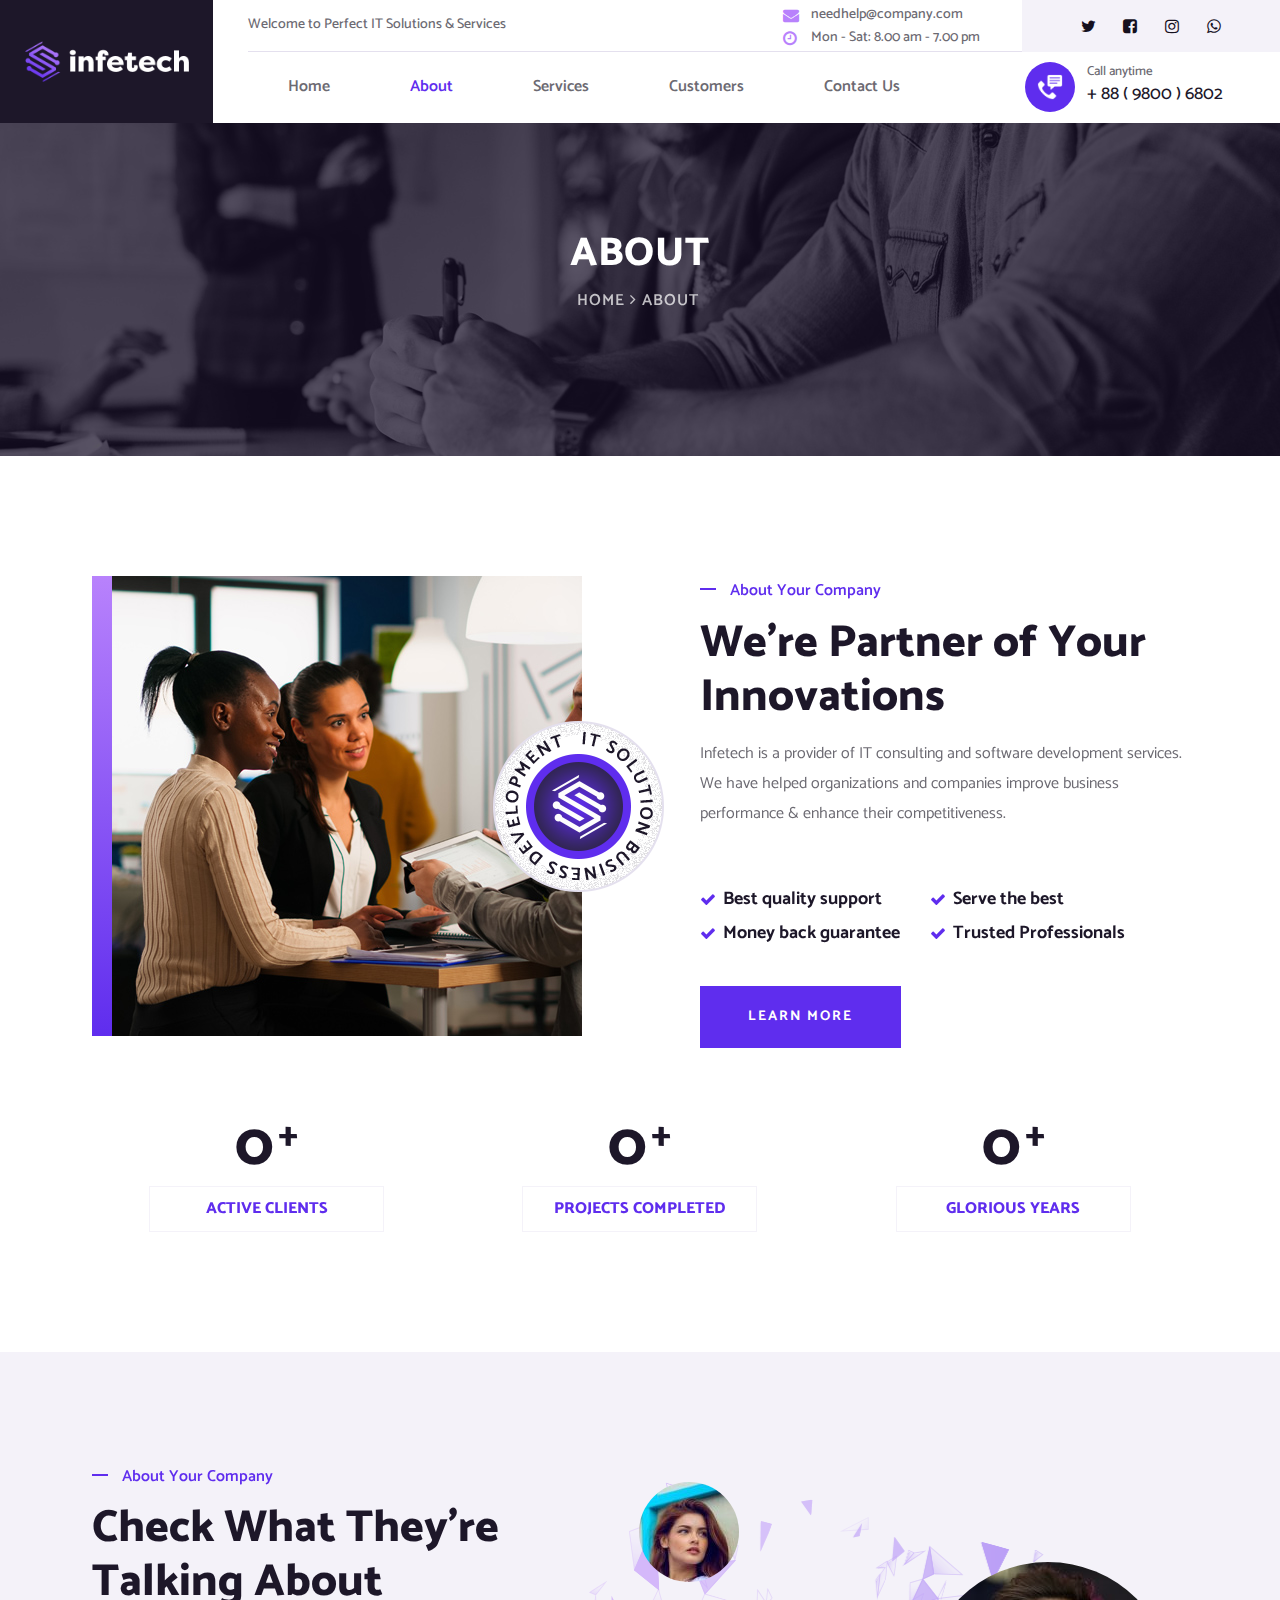
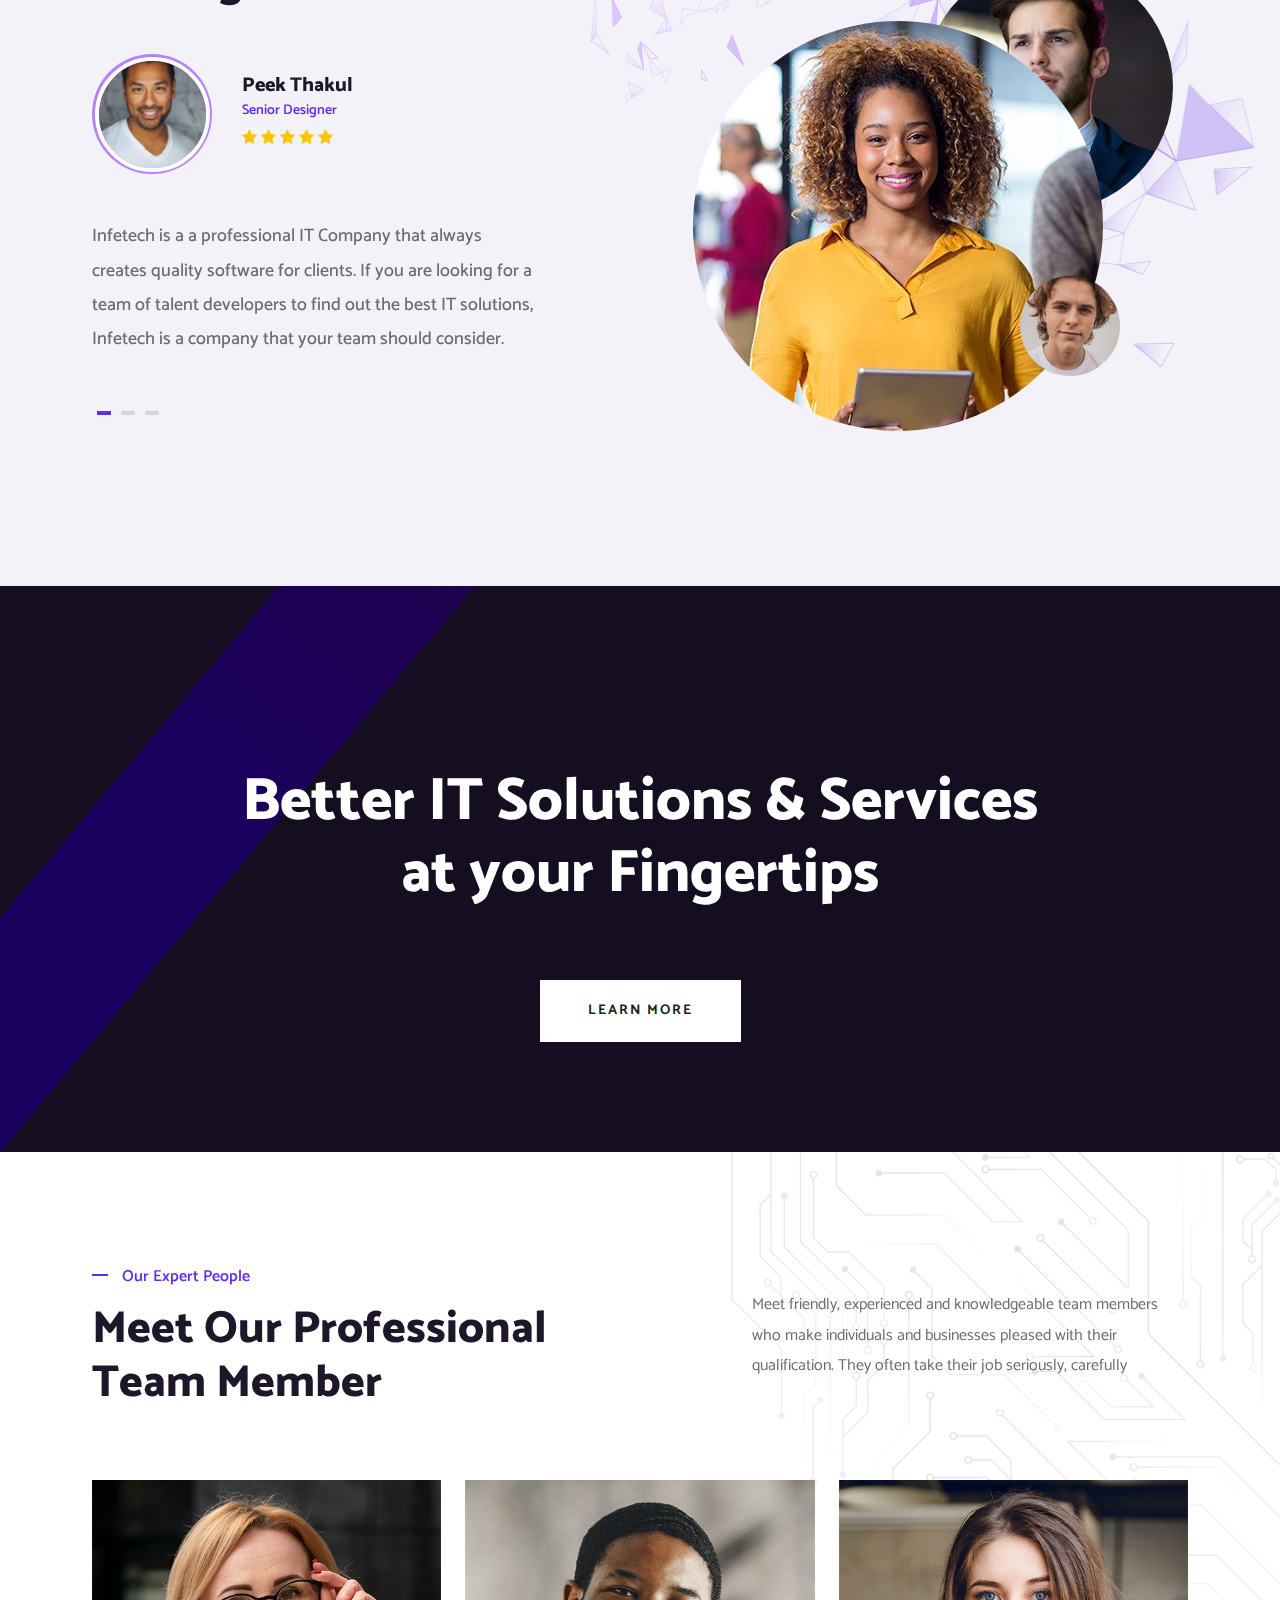
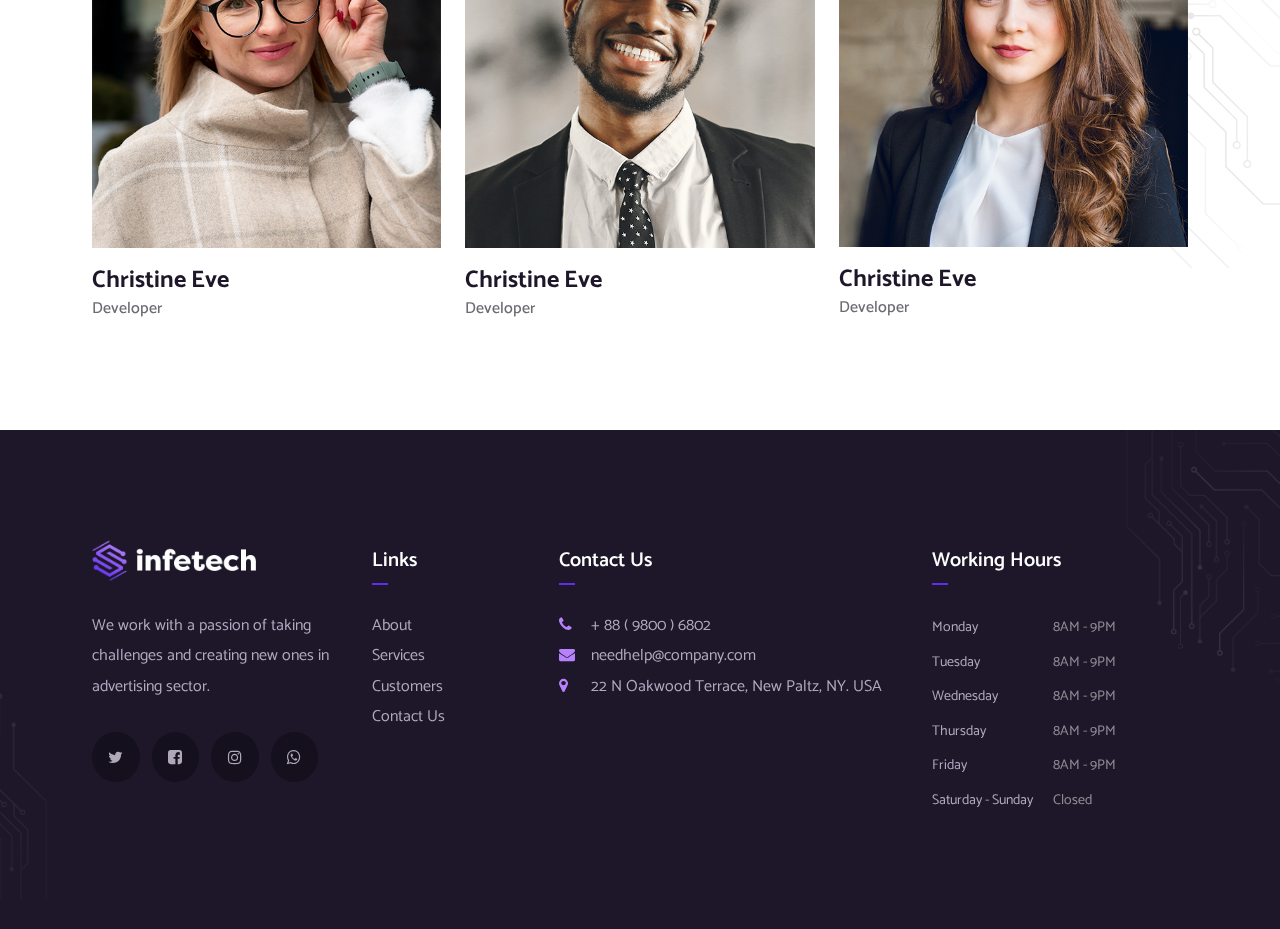
==== commit ab7e2d0d: "Added dropdown menu, images, new services" ====
--- a/about/index.html
+++ b/about/index.html
@@ -7,7 +7,7 @@
 
     <title>Perfect Computer Solution</title>
 
-    <link rel="shortcut icon" href="../img/faviconV2.ico" type="image/x-icon">
+    <link rel="shortcut icon" href="../img/faviconV2.ico" type="image/x-icon" />
 
     <!-- Bootstrap CSS -->
     <link href="../../style/css/bootstrap.min.css" rel="stylesheet" />
@@ -17,7 +17,7 @@
       href="https://cdnjs.cloudflare.com/ajax/libs/font-awesome/4.7.0/css/font-awesome.min.css"
     />
     <link href="../../style/css/style.min.css" rel="stylesheet" />
-    <link rel="stylesheet" href="../../style/css/media.min.css">
+    <link rel="stylesheet" href="../../style/css/media.min.css" />
 
     <link
       rel="stylesheet"
@@ -110,10 +110,21 @@
               <nav class="header-bottom-nav col-8 col-xl-9 d-flex">
                 <ul class="header-bottom-nav__list d-flex align-items-center">
                   <li><a href="../../index.html">Home</a></li>
-                  <li><a href="../../#about" class="active">About</a></li>
-                  <li><a href="../../#services">Services</a></li>
+                  <li><a href="#" class="active">About</a></li>
+                  <li><button href="../../#services" class="dropdown">Services
+                    <ul class="dropdown_menu">
+                      <li class="dropdown_item-1"><a href="https://www.orangesoftinternational.com/Home/Clinical">HIPPA E-Forms</a></li>
+                      <li class="dropdown_item-2"><a href="https://www.hudsonvalleypos.com/">POS for Restaurants</a></li>
+                      <li class="dropdown_item-3"><a href="../services/remote_admin_service/">Remote Admin Service</a></li>
+                      <li class="dropdown_item-4"><a href="../services/remote_backup_service/">Remote Backup Service</a></li>
+                      <li class="dropdown_item-5"><a href="../services/onsite_service/">Onsite Service</a></li>
+                      <li class="dropdown_item-6"><a href="../services/contract_priority_service/">Contract Priority Service</a></li>
+                      <li class="dropdown_item-7"><a href="../services/repair&upgrades/">Repair & Upgrades</a></li>
+                      <li class="dropdown_item-8"><a href="../services/computer_systems/">New Computer Systems</a></li>
+                    </ul>
+                  </button></li>
                   <li><a href="../../#customers">Customers</a></li>
-                  <li><a href="#">Contact Us</a></li>
+                  <li><a href="../contact/">Contact Us</a></li>
                 </ul>
               </nav>
               <div
@@ -145,13 +156,13 @@
           <div class="line"></div>
           <div class="line"></div>
         </label>
-        <img class="mob-logo" src="../img/logo-white.png" alt="">
+        <img class="mob-logo" src="../img/logo-white.png" alt="" />
 
         <div class="menu">
           <div class="menu-inner">
             <ul class="menu-nav">
               <li class="menu-nav-item">
-                <a class="menu-nav-link" href="#"
+                <a class="menu-nav-link" href="../../index.html"
                   ><span>
                     <div>Home</div>
                   </span></a
@@ -165,21 +176,21 @@
                 >
               </li>
               <li class="menu-nav-item">
-                <a class="menu-nav-link" href="#"
+                <a class="menu-nav-link" href="../../#services"
                   ><span>
                     <div>Services</div>
                   </span></a
                 >
               </li>
               <li class="menu-nav-item">
-                <a class="menu-nav-link" href="#"
+                <a class="menu-nav-link" href="../../#customers"
                   ><span>
                     <div>Customers</div>
                   </span></a
                 >
               </li>
               <li class="menu-nav-item">
-                <a class="menu-nav-link" href="#"
+                <a class="menu-nav-link" href="../contact/"
                   ><span>
                     <div>Contact Us</div>
                   </span></a
@@ -419,11 +430,7 @@
                 <img src="../img/testimonials/testimonial4.jpg" alt="" />
               </div>
             </div>
-            </div>
-            </div>
-          </form>
-          </div>
-          </form>
+          </div>
         </div>
       </div>
     </section>
@@ -463,23 +470,23 @@
           </div>
         </div>
         <!-- <div class=""> -->
-          <div class="team__members row">
-            <div class="team__member col-6 col-xl-4">
-              <img src="../img/team-members/team-03.jpg" alt="team-member">
-              <h2 class="team__name">Christine Eve</h2>
-              <p class="team__job">Developer</p>
-            </div>
-            <div class="team__member col-6 col-xl-4">
-              <img src="../img/team-members/team-02.jpg" alt="team-member">
-              <h2 class="team__name">Christine Eve</h2>
-              <p class="team__job">Developer</p>
-            </div>
-            <div class="team__member col-6 col-xl-4">
-              <img src="../img/team-members/team.jpg" alt="team-member">
-              <h2 class="team__name">Christine Eve</h2>
-              <p class="team__job">Developer</p>
-            </div>
-          </div>
+        <div class="team__members row">
+          <div class="team__member col-6 col-xl-4">
+            <img src="../img/team-members/team-03.jpg" alt="team-member" />
+            <h2 class="team__name">Christine Eve</h2>
+            <p class="team__job">Developer</p>
+          </div>
+          <div class="team__member col-6 col-xl-4">
+            <img src="../img/team-members/team-02.jpg" alt="team-member" />
+            <h2 class="team__name">Christine Eve</h2>
+            <p class="team__job">Developer</p>
+          </div>
+          <div class="team__member col-6 col-xl-4">
+            <img src="../img/team-members/team.jpg" alt="team-member" />
+            <h2 class="team__name">Christine Eve</h2>
+            <p class="team__job">Developer</p>
+          </div>
+        </div>
         <!-- </div> -->
       </div>
     </section>
@@ -539,7 +546,7 @@
               </div>
             </div>
           </div>
-          <div class="col-12 col-md-6  col-lg-2 footer-block">
+          <div class="col-12 col-md-6 col-lg-2 footer-block">
             <div class="footer-title-wrapper">
               <h2 class="footer__title">Links</h2>
             </div>
@@ -548,14 +555,12 @@
                 <a class="hover-underline-animation" href="#">About</a>
               </li>
               <li class="footer__list_item">
-                <a class="hover-underline-animation" href="#">Meet our Team</a>
+                <a class="hover-underline-animation" href="../../#services">Services</a>
               </li>
               <li class="footer__list_item">
-                <a class="hover-underline-animation" href="#">News & Media</a>
-              </li>
-              <li class="footer__list_item">
-                <a class="hover-underline-animation" href="#">Our Projects</a>
-              </li>
+                <a class="hover-underline-animation" href="../../#customers">Customers</a>
+              </li>
+
               <li class="footer__list_item">
                 <a class="hover-underline-animation" href="../contact/"
                   >Contact Us</a
@@ -563,7 +568,7 @@
               </li>
             </ul>
           </div>
-          <div class="col-12 col-md-6  col-lg-4 footer-block">
+          <div class="col-12 col-md-6 col-lg-4 footer-block">
             <div class="footer-title-wrapper">
               <h2 class="footer__title">Contact Us</h2>
             </div>
@@ -600,7 +605,9 @@
               </ul>
             </div>
           </div>
-          <div class="col-12 col-md-6  col-lg-3 footer-block footer-block__working-hours">
+          <div
+            class="col-12 col-md-6 col-lg-3 footer-block footer-block__working-hours"
+          >
             <div class="footer-title-wrapper">
               <h2 class="footer__title">Working Hours</h2>
             </div>
--- a/style/css/style.min.css
+++ b/style/css/style.min.css
@@ -1 +1 @@
-@import"https://fonts.googleapis.com/css2?family=Catamaran:wght@400;500;600;700;800&display=swap";.container{padding-left:10px;padding-right:10px}body{color:#6c6a72;font-family:Catamaran;line-height:1.9;letter-spacing:0px;font-size:16px}a{color:inherit;text-decoration:none}a:hover{color:inherit}.padding-none{padding:0 !important}li{list-style-type:none}ul{padding:0;margin:0}p{margin-bottom:0}.mob-menu{display:none}.mob-logo{max-height:50px;position:absolute;left:5vw;transform:translate(0%, 13%)}.active_sticky{position:fixed;top:0;left:0;height:64px;margin-top:0 !important;width:100%;z-index:9999;background-color:#1d1729;transition:all .3s linear;-moz-transition:all .3s linear;-webkit-transition:all .3s linear;-o-transition:all .3s linear;animation:sticky .7s}.header{position:fixed;top:0;left:0;z-index:999;background-color:#fff}.slider{margin-top:122px;background-color:#1d1729}.owl-theme .owl-dots .owl-dot.active span,.owl-theme .owl-dots .owl-dot:hover span{background-color:#5f2dee !important}.owl-dots{margin-top:20px !important}.check-mark{min-width:16px;height:16px;background-color:#b882fc;border-radius:30px;display:flex;justify-content:center;align-items:center}.check-mark i{color:#fff;font-size:10px}.active{color:#5f2dee}.about__image_second-mob{display:none}.main_btn{position:relative;display:inline-block;width:auto;height:auto;background-color:#1c1f1e;border:none;cursor:pointer;line-height:14px;letter-spacing:1px;font-weight:700;font-size:14px;padding:24px 48px;margin-top:36px !important}.main_btn::before{background-color:#5f2dee;transition:.3s ease-out;position:absolute;content:"";bottom:0;left:0;right:0;height:100%;width:100%;position:absolute;content:""}.main_btn span{position:relative;display:inline-block;font-size:14px;font-weight:bold;letter-spacing:2px;text-transform:uppercase;top:0;left:0;width:100%;transition:.3s;color:#fff;transition:.2s .1s}.main_btn:hover::before{height:0%;position:absolute;content:""}.main_btn-wrapper{position:relative}.main_btn-wrapper .btn::before{background-color:#1c1f1e;transition:.3s ease-out}.underlined{transition:all .3s ease;position:absolute;left:0;bottom:50%;transform:translateY(-50%);display:inline-block;vertical-align:middle;margin-right:12px;width:16px;height:2px;background-color:#5f2dee}.title{margin:0;font-weight:800;font-size:45px;line-height:1.2;color:#1d1729}.slide__img-wrapper img{width:auto}.sub-title{margin:0 0 15px;display:inline-block;font-weight:600;font-size:16px;line-height:1.2;color:#5f2dee;position:relative;padding-left:30px;text-transform:capitalize}.header-consult-info__icon{color:#b882fc;margin-right:12px;min-width:16px}.footer-contacts__list-item-icon{color:#b882fc;margin-right:12px;min-width:16px}.header__logo{background-color:#1d1729}.header__logo img{max-height:41px}.header-consult-info__info{margin-right:30px;margin-top:5px}.header-consult-info__title{font-size:14px;font-weight:500;font-family:Catamaran;margin-bottom:0}.header__social-networks{background-color:#f4f2f9}.header-social-network{height:42px;width:42px;color:#15101e}.header-social-network:hover{color:#b882fc}.footer-social-network__item{height:42px;width:42px;color:#15101e;transition:all .5s}.footer-social-network__item i{color:#aea8b9}.header-bottom{min-height:70px;padding-left:0}.header-bottom-nav__list{width:100%}.header-bottom-nav__list li{padding-right:50px;display:flex;align-items:center;font-weight:600}.header-bottom-nav__list li a:hover{color:#5f2dee}.header-consult{padding-left:35px !important}.header-consult-info{border-bottom:1px solid #e4e0ee;padding-left:0}.header-consult-info__info_text{font-weight:500;font-size:14px}.header-bottom-nav{padding-left:0}.hover-underline-animation{display:inline-block;position:relative;line-height:1.4;cursor:pointer}.hover-underline-animation:after{content:"";position:absolute;width:100%;transform:scaleX(0);height:1px;bottom:0;left:0;background-color:#5f2dee;transform-origin:bottom left;transition:all 500ms ease}.hover-underline-animation:hover:after{transform:scaleX(1);transform-origin:bottom left}.icon-wrapper{width:50px;height:50px;border-radius:50%;display:flex;justify-content:center;align-items:center;transition:all .5s;margin-right:12px}.icon-wrapper:hover{transform:scale(1.2);transition:all .5s}.header-bottom__icon{background-color:#5f2dee}.header-bottom__icon img{max-width:26px}.footer-social-network{max-width:238px}.footer-social-network-item-wrapper{background-color:#15101e}.header-bottom__content_call{font-size:13px;color:#6c6a72;line-height:1.2;font-weight:500}.header-bottom__content_num{color:#1d1729;font-size:18px;font-weight:500;line-height:1.4}.footer-logo__image{max-width:164px}.footer-logo{padding-bottom:30px}.footer-text{max-width:238px;padding-bottom:30px}footer{background-color:#1d1729;background-position:center center;background-repeat:no-repeat;background-size:cover;padding:110px 0;background-image:url("../../img/lines-footer.png");color:#b0a9c0}.footer-col-hours-wrapper__time{color:#181818;opacity:.6;font-size:14px;min-width:135px;color:#fff;opacity:.5}.footer__title{font-size:20px;font-weight:600;color:#fff;height:41px;display:flex;align-items:center;margin-bottom:30px}.footer__title::after{content:"";height:2px;position:absolute;bottom:-4px;width:16px;background-color:#5f2dee}.background-overlay{background-attachment:fixed;background-color:#121212;background-position:center center;background-repeat:no-repeat;background-size:cover;mix-blend-mode:luminosity;transition:background .3s,border-radius .3s,opacity .3s;height:100%;width:100%;top:0;left:0;position:absolute;z-index:1}.background-color{background-attachment:fixed;background-color:#121212;opacity:.7;background-position:center center;background-repeat:no-repeat;background-size:cover;mix-blend-mode:luminosity;transition:background .3s,border-radius .3s,opacity .3s;height:100%;width:100%;top:0;left:0;position:absolute;z-index:2}.footer__list{display:flex;flex-direction:column}.footer-col-hours-wrapper__week-day{font-size:14px}.footer-col-hours-wrapper{padding:4px 0}.footer-title-wrapper{position:relative}.slide{-webkit-user-select:none;-moz-user-select:none;user-select:none}.slide__title{z-index:9;font-family:Catamaran;text-transform:uppercase;color:rgba(255,255,255,.6);text-align:center;line-height:23px;letter-spacing:2px;font-weight:600;font-size:18px;margin-bottom:54px;border-bottom:1px solid rgba(255,255,255,.6)}.slide__desc{z-index:10;font-family:Catamaran;text-transform:uppercase;height:auto;width:auto;color:#fff;text-decoration:none;white-space:nowrap;min-height:0px;min-width:0px;max-height:none;max-width:none;text-align:center;line-height:85px;letter-spacing:0px;font-weight:800;font-size:90px;transform-origin:50% 50%;opacity:1;transform:translate(0px, 0px);visibility:visible;margin-bottom:40px}.slide__desc_symb{font-weight:100;font-family:"Shalimar";font-weight:100;color:#b882fc}.slide__img-wrapper{position:absolute;width:100%}.slide__img-wrapper img{width:100%}.slide__img-wrapper::before{content:"";position:absolute;top:0;left:0;right:0;bottom:0;background-color:#1d1729;opacity:.65}.slide__link-image{display:block;left:265px;bottom:115px;position:relative}.slidenav__item{cursor:pointer;margin-top:10px;border:2px solid rgba(255,255,255,.6);border-radius:50%}.slidenav__item i{color:rgba(255,255,255,.6)}.slidenav{position:absolute;justify-content:space-between;align-items:center;width:auto;top:30%;right:7%;left:inherit}.about,.services{position:relative;padding:120px 0;z-index:9}.about__client-block,.services__client-block{position:absolute;padding:20px 36px;background-color:#b882fc;color:#fff;top:200px;z-index:1;left:320px}.about__client-block::before,.services__client-block::before{position:absolute;content:"";bottom:15px;left:-20px;width:0px;border-top:20px solid rgba(0,0,0,0);border-bottom:17px solid rgba(0,0,0,0);border-right:20px solid #b882fc}.about__client-block-count,.services__client-block-count{font-size:36px;font-weight:700;line-height:1.3}.about__client-block-title,.services__client-block-title{font-size:16px;font-weight:500;color:#fff}.about__images,.services__images{display:flex;justify-content:space-between;position:relative}.about__image_second,.services__image_second{position:absolute;bottom:0;right:-100px}.about__image_firts,.services__image_firts{position:relative}.about__image_logo,.services__image_logo{width:171px;height:171px;position:absolute;right:-95px;top:-15px}.about__icons-wrapper,.services__icons-wrapper{display:flex;justify-content:space-between}.about .about__content,.services .about__content{padding-left:60px}.about .about__text,.services .about__text{margin-top:15px;margin-bottom:20px}.about .about-icon,.services .about-icon{display:flex}.about .about-icon-img-wrapper,.services .about-icon-img-wrapper{position:relative;display:inline-block;border-radius:50%;width:52px;height:52px;background-color:#f8f2ff;margin-right:50px;transition:all .3s ease}.about .about-icon-img-wrapper:hover,.services .about-icon-img-wrapper:hover{transition:all .3s ease;transform:scale(1.1)}.about .about-icon-icon__text,.services .about-icon-icon__text{text-transform:uppercase;position:relative;right:-20px;top:10px;font-size:64px;line-height:1;color:var(--primary)}.about .about-icon__image,.services .about-icon__image{position:relative;right:-20px;top:10px;font-size:64px;line-height:1;color:var(--primary);max-width:64px}.about .about-icon__text,.services .about-icon__text{font-weight:600;font-size:1.5157em;line-height:1.4;color:#1d1729;text-transform:capitalize;max-width:170px}.about-list,.services-list{margin-top:45px}.about-list__item,.services-list__item{margin-top:5px;display:flex;align-items:center}.about-list__text,.services-list__text{color:#1d1729;font-weight:700;padding-left:10px}.services{background-color:#1d1729;background-image:url("../../img/bg-services.png")}.services__title-wrapper{margin-bottom:90px;display:flex;align-items:center}.services__card-content{display:flex;align-items:center;justify-content:center;background-color:#fff;margin-left:20px;margin-right:20px;margin-top:-20px;padding:0 30px;min-height:73px;box-shadow:0px 10px 60px 0px rgba(0,0,0,.2);z-index:1;position:relative}.services__icon{position:absolute;background-color:#5f2dee;right:0;top:-45px;width:45px;height:45px;display:flex;align-items:center;justify-content:center}.services__icon img{max-width:34px}.services__card{margin-bottom:-175px}.services__card-title{color:#1d1729;text-align:center;font-weight:800;font-size:18px;line-height:1.2}.services__text{max-width:550px;color:#b0a9c0}.services__cards{margin-bottom:250px}.services__card-image{width:100%}.services__title{color:#fff}.services .card-block{perspective:1000px;transform-style:preserve-3d}.services .card-item{background-color:rgba(0,0,0,0);position:relative;width:250px;height:250px;transition:transform .2s;cursor:pointer;margin:0 auto}.services .card-layer{position:absolute;z-index:999;width:100%;height:100%;transition:transform .2s;cursor:pointer}.site-offer{min-height:361px;background:linear-gradient(to left, #f4f2f9 50%, #ece9f3 50%)}.site-offer__title{font-size:40px;font-weight:800;color:#fff;margin-bottom:45px}.site-offer__image-wrapper{text-align:center;margin-right:80px}.site-offer__content{display:flex}.site-offer__bg{display:flex;justify-content:center;align-items:center;background-color:rgba(0,0,0,0);background-image:url(../../img/bg-decoration1.jpg);min-height:361px;background-repeat:no-repeat;background-position:center;background-size:cover}.site-offer__list span{color:#fff;font-weight:700;margin-left:10px;margin-right:200px}.site-offer__list .check-mark{background-color:#fff}.site-offer__list .check-mark i{color:#5f2dee}.site-offer__list li{display:flex;align-items:center;margin-bottom:5px}.site-offer__circle-img{width:173px;height:173px;-o-object-fit:cover;object-fit:cover;border-radius:50% 50% 50% 50%}.white-btn{background-color:#5f2dee}.white-btn:hover span{color:#fff}.white-btn::before{background-color:#fff}.white-btn span{color:#1c1f1e}.white-btn:hover::before{height:0%;position:absolute;content:""}.suffix{font-size:24px;font-weight:700;line-height:1.3}.reviews{background-image:url("../../img/bg-contact-team.png");text-align:center;padding:110px 0;background-repeat:no-repeat;background-size:cover}.reviews__client-image{width:120px;height:120px;background-color:#b882fc;border-radius:50%;align-items:center;align-items:center;display:flex;justify-content:center}.reviews .slider-item__icon-quote{text-align:right;margin:-15px 0 40px}.reviews__client-image img{z-index:2;position:relative;height:115px;width:115px !important;border-radius:50%;-o-object-fit:cover;object-fit:cover;border:#fff solid 4px}.reviews__sub-title{margin-bottom:15px}.reviews__each{margin:auto 0 auto auto;position:relative;padding:50px;background-color:#fff}.reviews__name-job{padding:20px 80px 20px 30px}.reviews__info{display:flex;flex-wrap:wrap;align-items:center;position:absolute;top:-55px;left:-65px;background-color:#fff !important;border-radius:60px;background-size:190px 20px;background-repeat:repeat-x;background-position:bottom;z-index:1;border:1px solid #b882fc}.reviews .item{padding:15px;padding-top:100px;padding-left:70px;cursor:grab}.reviews .item:active{cursor:grabbing}.reviews__item-text{color:#6c6a72;text-align:left;font-size:18px;font-weight:500;max-width:501px}.reviews .title{padding-bottom:40px}.slider-item__name{font-size:20px;font-weight:800;color:#1d1729;line-height:1.2}.slider-item__job{font-size:14px;font-weight:600;color:#5f2dee;text-align:left}.slider-item__icon-quote{color:#ffc600}.parallax-block{background-color:#1d1729;transition:background .3s,border .3s,border-radius .3s,box-shadow .3s;padding:110px 0px 110px 0px;--widgets-spacing: 20px;position:relative;overflow:hidden}.parallax-block__background-overlay{background-attachment:fixed;background-color:#121212;background-image:url(../../img/bg-attachment-01.jpg);background-position:center center;background-repeat:no-repeat;background-size:cover;mix-blend-mode:luminosity;transition:background .3s,border-radius .3s,opacity .3s;height:100%;width:100%;top:0;left:0;position:absolute;z-index:1}.parallax-block__background-color{background-attachment:fixed;background-color:#121212;opacity:.7;background-position:center center;background-repeat:no-repeat;background-size:cover;mix-blend-mode:luminosity;transition:background .3s,border-radius .3s,opacity .3s;height:100%;width:100%;top:0;left:0;position:absolute;z-index:2}.parallax-block__geometry{content:"";position:absolute;bottom:0;left:-150px;width:150px;height:150%;opacity:.5;background-image:linear-gradient(360deg, #5f2dee 40%, #b882fc 100%);transform:rotate(40deg);transform-origin:bottom right}.parallax-block__content{position:relative;z-index:3}.result-num__contact-button{cursor:pointer;position:relative;display:flex;align-items:center;justify-content:center;flex-wrap:nowrap;width:64px;height:64px;min-width:64px;min-height:64px;background-color:#b882fc;border-radius:50%;margin-right:16px;transition:all .3s ease;margin-bottom:50px}.result-num__contact-button i{color:#fff}.result-num__contact-button::before{border-style:solid;border-width:1px 1px 1px 1px;position:absolute;content:"";top:50%;left:50%;border-radius:50%;transform:translate(-50%, -50%);width:150%;height:150%;background-color:rgba(0,0,0,0);border:1px solid #a99cbe}.result-num__title{color:#fff}.result-num__sub-title{margin:0 0 15px;display:inline-block;font-weight:600;font-size:16px;line-height:1.2;color:#fff;position:relative}.result-num__customers-block{background-color:#b882fc}.result-num__projects-block{background-color:#5f2dee}.result-num__block{padding:20px 36px;text-align:left;max-width:208px;color:#fff;margin-bottom:10px}.result-num__number{font-size:40px;font-weight:800;line-height:1.3}.result-num__text{font-size:18px;font-weight:400;line-height:1.3}.breadcrumbs{padding-top:90px;background-color:#1d1729;transition:background .3s,border .3s,border-radius .3s,box-shadow .3s;--widgets-spacing: 20px;position:relative;overflow:hidden}.breadcrumbs__content-style{position:relative;z-index:3}.breadcrumbs__title-block{background-size:auto;background-color:rgba(0,0,0,0);position:relative;width:100%;margin:0 auto;text-align:center}.breadcrumbs__title{padding:140px 0px 0px 0px;font-size:40px;font-weight:800;letter-spacing:1px;text-transform:uppercase;color:#fff}.breadcrumbs__content{color:rgba(255,255,255,.7294117647);padding:0px 0px 140px 0px;text-transform:uppercase;font-weight:600;letter-spacing:1px}.breadcrumbs__content ul{display:flex;justify-content:center}.breadcrumbs__content ul li{padding-right:5px}.breadcrumbs__content ul li a:hover{color:#b882fc}.breadcrumbs__background-color{background-attachment:fixed;background-color:#121212;opacity:.7;background-position:center center;background-repeat:no-repeat;background-size:cover;mix-blend-mode:luminosity;transition:background .3s,border-radius .3s,opacity .3s;height:100%;width:100%;top:0;left:0;position:absolute;z-index:2}.breadcrumbs__geometry{content:"";position:absolute;top:120px;right:0;width:245px;left:auto;transform:auto;height:212px;opacity:.5;background-image:linear-gradient(0deg, #5f2dee 0%, #a974fa 100%);-webkit-clip-path:polygon(100% 0, 100% 100%, 0 0%);clip-path:polygon(100% 0, 100% 100%, 0 0%);transform-origin:unset;transform:unset}.breadcrumbs__geometry-second{position:absolute;top:250px;right:-100px}.breadcrumbs__background-overlay{background-image:url(../../img/bg-header-banner.jpg);background-attachment:unset;background-position:top;background-size:unset;height:100%;width:100%;top:unset;left:0;position:absolute;z-index:1}.service-description{margin:40px 0}.service-description__text{margin:15px 0}.service-description__image{margin:0px auto 40px auto;width:60%;height:500px;background-image:url(../../img/web-studio.png);background-size:contain;background-repeat:no-repeat;background-position:center}.service-description__title{color:#1d1729}.service-description__list{margin:35px 0}.service-description__list li{display:flex;align-items:center;padding-left:30px}.service-description__sm-text{font-size:14px;font-style:italic}.service-description__link{color:#5f2dee}.service-description h4.service-description__title{margin-top:35px;margin-bottom:35px}.service-description .comp-systems__title{text-align:center}.service-description .comp-systems__list{margin:10px 0}.sofware-studio-cards{margin:20px 0}.sofware-studio-cards .card-item{min-height:378px;text-align:center;align-items:center;background-color:#fff;padding:10px;box-shadow:0px 10px 60px 0px rgba(0,0,0,.2)}.sofware-studio-cards .card-item img{margin:20px;max-width:129px;border-radius:10px}.sofware-studio-cards .card-item__title{color:#1d1729;text-align:center;font-weight:800;font-size:18px;line-height:1.2}.sofware-studio-cards .card-item__text{font-size:16px;line-height:1.7}.contact{margin:120px 0}.contact .contact-info{max-width:366px}.contact .contact-info__elem{display:flex;align-items:center;margin-top:20px}.contact .contact-info__title{margin-bottom:20px}.contact__circle{background-image:-webkit-linear-gradient(0deg, #5f2dee 0%, #b882fc 100%);border-radius:50%;box-shadow:0px 5px 30px 0px rgba(0,0,0,.1);min-width:91px;height:91px;z-index:2;display:flex;justify-content:center;align-items:center;margin-right:12px}.contact__icon{font-size:32px;width:80px;height:80px;background-color:#fff;border-radius:50%;display:flex;align-items:center;justify-content:center}.contact__icon img{max-width:32px}.contact__info-text a{font-size:20px;font-weight:600;display:inline-block;line-height:1.4;color:#1d1729;transition:all .3s ease;position:relative}.contact__info-text a:hover{color:#5f2dee}.contact .contact-form{background-image:url("../../img/bg-contact.png");padding:60px;background-repeat:no-repeat;background-size:cover;margin-left:40px}.contact .contact-form input,.contact .contact-form textarea{transition:all .3s ease;width:100%;background-color:#fff;box-sizing:border-box;border-radius:0;padding:25px 50px;outline:none;line-height:19px;border:none;caret-color:#5f2dee;margin-bottom:52px}.contact .contact-form textarea{height:185px;resize:none;margin-bottom:22px}.contact .contact-form__row{display:flex;justify-content:space-between;align-items:center}.contact .contact-form .field-wrap{width:48%}.contact .contact-form__btn{width:100%;text-align:center;margin-bottom:32px}.lets-get-started{background-color:#1d1729;border-style:solid;border-width:0px 0px 0px 10px;border-color:#b882fc;transition:background .3s,border .3s,border-radius .3s,box-shadow .3s;padding:70px 100px 70px 100px;max-width:1290px;margin:0 auto;position:relative;z-index:1;margin-bottom:-100px}.lets-get-started__background-overlay{background-image:url(../../img/bg-let-get-started.jpg);background-repeat:no-repeat;background-size:cover;opacity:.2;height:100%;width:100%;top:0;left:0;position:absolute}.lets-get-started__wrapper{display:flex;justify-content:space-between;align-items:center}.lets-get-started__sub-title{padding-left:0;color:#b882fc}.lets-get-started__title{font-size:36px;color:#fff}.map-wrapper{max-height:482px}.map__map-iframe{height:482px;filter:brightness(100%) contrast(100%) saturate(0%) blur(0px) hue-rotate(0deg);width:100%}.about__image-wrapper{position:relative;max-width:460px;padding:0px 0px 0px 20px;background-color:rgba(0,0,0,0);background-image:linear-gradient(0deg, #5f2dee 0%, #b882fc 100%)}.about__image{width:470px;height:460px}.about__image-logo{position:absolute;top:145px;right:-112px}.about__benefits-item{display:flex;align-items:center}.about__benefits{display:flex;margin-top:52px;align-items:center}.about__benefits-col{margin-right:70px}.about__benefits-text{padding-left:7px;color:#1d1729;font-size:18px;font-weight:700}.about__benefits-icon{color:#5f2dee}.about__number-wrapper{padding-top:60px}.about__number{text-align:center;line-height:1.3}.about__number-val{font-size:60px;font-weight:800;color:#1d1729}.about__number-suffix{font-size:36px;font-weight:800;color:#1d1729}.about__number-text{text-transform:uppercase;color:#5f2dee;font-weight:800;border:1px solid #f4f2f9;padding:14px 30px;line-height:1;text-align:center;font-size:16px;max-width:235px;margin:0 auto}.about-testimonials{background-color:#f4f2f9;padding:110px 0px}.about-testimonials__text{margin-top:15px}.about-testimonials__slider-item{display:flex;align-items:center}.about-testimonials__position{padding-left:30px}.about-testimonials .item{padding-top:45px;cursor:grab}.about-testimonials .owl-dots{text-align:left !important;margin:45px 0 !important}.about-testimonials .owl-theme .owl-dots .owl-dot span{width:14px !important;height:4px !important;border-radius:0px !important;margin:5px 5px !important}.about-testimonials__slider-item{margin-bottom:45px}.about-testimonials__customer-images{margin:20px 0px 0px 80px;height:100%;width:100%;background-repeat:no-repeat;position:relative}.about-testimonials__customer-images::before{content:"";background-image:url(../../img/bg-many-triangle.png);position:absolute;top:0px;right:0px;bottom:0px;left:0px;opacity:.5;background-repeat:no-repeat}.about-testimonials__customer-images img{border-radius:50%}.about-testimonials__customer-first-image{z-index:1;position:absolute}.about-testimonials__customer-second-image{z-index:2;position:absolute;bottom:65px;right:165px}.about-testimonials__customer-third-image{z-index:2;position:absolute;bottom:120px;right:148px}.about-testimonials__customer-fourth-image{z-index:1;position:absolute;right:95px;top:80px}.about-parallax-block__title{margin-bottom:55px;max-width:860px;color:#fff;text-align:center;margin:0 auto;padding:70px 0 34px 0;font-size:60px}.about-parallax-block__button{position:relative;z-index:3;text-align:center}.team{position:relative;padding:110px 0}.team::before{content:"";background-image:url(../../img/bg-lines-main.png);position:absolute;top:0px;right:0px;bottom:0px;left:0px;opacity:.15;background-repeat:no-repeat;background-position:top right;mix-blend-mode:luminosity}.team__text{width:571px;margin:0 0 auto auto}.team__members{display:flex;justify-content:space-between;margin-top:70px}.team__member img{width:100%}.team__wrapper{position:relative;z-index:5}.team__name{font-size:24px;line-height:1.4;color:#1d1729;font-weight:bold;margin-top:16px;margin-bottom:0}.team__job{font-weight:500;line-height:1.4}.mob-menu #burger-toggle{position:absolute;-webkit-appearance:none;-moz-appearance:none;appearance:none;opacity:0}.mob-menu #burger-toggle:checked~.menu{opacity:1;visibility:visible;z-index:11;display:flex}.mob-menu #burger-toggle:checked~.menu .menu-nav-link span div,.mob-menu #burger-toggle:checked~.menu img,.mob-menu #burger-toggle:checked~.menu .title p{transform:translateY(0);transition:1.2s .1s cubic-bezier(0.35, 0, 0.07, 1)}.mob-menu #burger-toggle:checked~.menu .image-link:nth-child(1) img{transition-delay:.18s}.mob-menu #burger-toggle:checked~.menu .image-link:nth-child(2) img{transition-delay:.26s}.mob-menu #burger-toggle:checked~.menu .image-link:nth-child(3) img{transition-delay:.34s}.mob-menu #burger-toggle:checked~.menu .image-link:nth-child(4) img{transition-delay:.42s}.mob-menu #burger-toggle:checked~.burger-menu .line::after{transform:translateX(0)}.mob-menu #burger-toggle:checked~.burger-menu .line:nth-child(1){transform:translateY(calc(var(--burger-menu-radius) / 5)) rotate(45deg)}.mob-menu #burger-toggle:checked~.burger-menu .line:nth-child(2){transform:scaleX(0)}.mob-menu #burger-toggle:checked~.burger-menu .line:nth-child(3){transform:translateY(calc(var(--burger-menu-radius) / -5)) rotate(-45deg)}.mob-menu .burger-menu{--burger-menu-radius: 4em;position:absolute;z-index:12;top:0vh;right:5vw;z-index:100;display:block;width:var(--burger-menu-radius);height:var(--burger-menu-radius);outline:none;cursor:pointer}.mob-menu .burger-menu .line{position:absolute;left:25%;width:50%;height:3px;background:#5f2dee;border-radius:10px;overflow:hidden;transition:.5s}.mob-menu .burger-menu .line:nth-child(1){top:30%}.mob-menu .burger-menu .line:nth-child(2){top:50%}.mob-menu .burger-menu .line:nth-child(3){top:70%}.mob-menu .burger-menu .line::after{position:absolute;content:"";top:0;left:0;width:100%;height:100%;background:var(--primary-color-darker);transform:translateX(-100%);transition:.25s}.mob-menu .burger-menu .line:nth-child(2)::after{transition-delay:.1s}.mob-menu .burger-menu .line:nth-child(3)::after{transition-delay:.2s}.mob-menu .burger-menu:hover .line::after{transform:translateX(0)}.mob-menu .menu{position:fixed;top:0;left:0;width:100%;height:100%;display:flex;justify-content:center;align-items:center;background:#1a1e23;opacity:0;overflow-x:hidden;visibility:hidden;transition:.3s}@media screen and (max-width: 750px){.mob-menu .menu{display:block}}.mob-menu .menu-nav{display:flex;flex-wrap:wrap;margin:0;padding:0;text-align:center;list-style-type:none}@media screen and (max-width: 750px){.mob-menu .menu-nav{flex-direction:column}}.mob-menu .menu-nav-item{flex:1}.mob-menu .menu-nav-link{position:relative;display:inline-flex;font-size:2rem;color:#fff;text-decoration:none}.mob-menu .menu-nav-link span{overflow:hidden}.mob-menu .menu-nav-link span div{transform:translateY(102%)}.mob-menu .menu-nav-link::after{position:absolute;content:"";top:100%;left:0;width:100%;height:3px;background:var(--primary-color);transform:scaleX(0);transform-origin:right;transition:transform .5s}.mob-menu .menu-nav-link:hover::after{transform:scaleX(1);transform-origin:left}.mob-menu .menu .gallery{margin-top:60px;text-align:center}.mob-menu .menu .title{font-size:24px;color:#fff;overflow:hidden}.mob-menu .menu .title p{font-size:12px;letter-spacing:2px;text-transform:uppercase;transform:translateY(102%)}.mob-menu .menu .images{margin-top:36px;display:flex;flex-wrap:wrap}@media screen and (max-width: 750px){.mob-menu .menu .images{justify-content:center}}.mob-menu .menu .images .image-link{width:15vw;margin:0 12px;overflow:hidden}@media screen and (max-width: 750px){.mob-menu .menu .images .image-link{width:40vw;margin:0 12px 12px 0}}.mob-menu .menu .images .image-link .image{position:relative;transition:.6s}.mob-menu .menu .images .image-link .image::before{position:absolute;content:attr(data-label);top:0;left:0;z-index:1;display:flex;justify-content:center;align-items:center;width:100%;height:100%;color:#fff;background:rgba(0,0,0,.6);opacity:0;transition:.4s}.mob-menu .menu .images .image-link:hover .image{transform:scale(1.2)}.mob-menu .menu .images .image-link:hover .image::before{opacity:1}.mob-menu .menu .images img{height:250px;transform:translateY(102%)}+@import"https://fonts.googleapis.com/css2?family=Catamaran:wght@400;500;600;700;800&display=swap";.container{padding-left:10px;padding-right:10px}body{color:#6c6a72;font-family:Catamaran;line-height:1.9;letter-spacing:0px;font-size:16px}a{color:inherit;text-decoration:none}a:hover{color:inherit}.padding-none{padding:0 !important}li{list-style-type:none}ul{padding:0;margin:0}p{margin-bottom:0}.mob-menu{display:none}.mob-logo{z-index:999;max-height:50px;position:absolute;left:5vw;transform:translate(0%, 13%)}.active_sticky{position:fixed;top:0;left:0;height:64px;margin-top:0 !important;width:100%;z-index:9999;background-color:#1d1729;transition:all .3s linear;-moz-transition:all .3s linear;-webkit-transition:all .3s linear;-o-transition:all .3s linear;animation:sticky .7s}.header{position:fixed;top:0;left:0;z-index:999;background-color:#fff}.slider{margin-top:122px;background-color:#1d1729;min-height:calc(100vh - 120px)}.slideshow{height:calc(100vh - 120px)}.slide{height:calc(100vh - 120px)}.owl-theme .owl-dots .owl-dot.active span,.owl-theme .owl-dots .owl-dot:hover span{background-color:#5f2dee !important}.owl-dots{margin-top:20px !important}.check-mark{min-width:16px;height:16px;background-color:#b882fc;border-radius:30px;display:flex;justify-content:center;align-items:center}.check-mark i{color:#fff;font-size:10px}.active{color:#5f2dee}.about__image_second-mob{display:none}.main_btn{position:relative;display:inline-block;width:auto;height:auto;background-color:#1c1f1e;border:none;cursor:pointer;line-height:14px;letter-spacing:1px;font-weight:700;font-size:14px;padding:24px 48px;margin-top:36px !important}.main_btn::before{background-color:#5f2dee;transition:.3s ease-out;position:absolute;content:"";bottom:0;left:0;right:0;height:100%;width:100%;position:absolute;content:""}.main_btn span{position:relative;display:inline-block;font-size:14px;font-weight:bold;letter-spacing:2px;text-transform:uppercase;top:0;left:0;width:100%;transition:.3s;color:#fff;transition:.2s .1s}.main_btn:hover::before{height:0%;position:absolute;content:""}.main_btn-wrapper{position:relative}.main_btn-wrapper .btn::before{background-color:#1c1f1e;transition:.3s ease-out}.underlined{transition:all .3s ease;position:absolute;left:0;bottom:50%;transform:translateY(-50%);display:inline-block;vertical-align:middle;margin-right:12px;width:16px;height:2px;background-color:#5f2dee}.title{margin:0;font-weight:800;font-size:45px;line-height:1.2;color:#1d1729}.slide__img-wrapper img{width:auto}.sub-title{margin:0 0 15px;display:inline-block;font-weight:600;font-size:16px;line-height:1.2;color:#5f2dee;position:relative;padding-left:30px;text-transform:capitalize}.header-consult-info__icon{color:#b882fc;margin-right:12px;min-width:16px}.footer-contacts__list-item-icon{color:#b882fc;margin-right:12px;min-width:16px}.header__logo{background-color:#1d1729}.header__logo img{max-height:41px}.header-consult-info__info{margin-right:30px;margin-top:5px}.header-consult-info__title{font-size:14px;font-weight:500;font-family:Catamaran;margin-bottom:0}.header__social-networks{background-color:#f4f2f9}.header-social-network{height:42px;width:42px;color:#15101e}.header-social-network:hover{color:#b882fc}.footer-social-network__item{height:42px;width:42px;color:#15101e;transition:all .5s}.footer-social-network__item i{color:#aea8b9}.header-bottom{min-height:70px;padding-left:0}.header-bottom-nav__list{width:100%}.header-bottom-nav__list>li{display:flex;align-items:center;font-weight:600}.header-bottom-nav__list>li a{padding:20px 40px;transition:100ms ease-out}.header-bottom-nav__list>li:hover a{background:#5f2dee;color:#fff}.header-bottom-nav__list>li:hover .dropdown_menu li{color:#6c6a72}@keyframes scaleZ{0%{opacity:0;transform:scale(0)}80%{transform:scale(1.07)}100%{opacity:1;transform:scale(1)}}.header-bottom-nav__list>li .dropdown{padding:20px 40px;border:none;background-color:rgba(0,0,0,0);display:flex;justify-content:center;align-items:center;position:relative;font-size:18px;perspective:1000px;z-index:100;font-family:Catamaran;font-size:16px;font-weight:600;color:#6c6a72;line-height:inherit}.header-bottom-nav__list>li .dropdown:hover{transition:background-color 300ms ease-out 100ms;background:#5f2dee;color:#fff}.header-bottom-nav__list>li .dropdown:hover .dropdown_menu li{display:block}.header-bottom-nav__list>li .dropdown .dropdown_menu{position:absolute;top:100%;left:0;min-width:218px;perspective:1000px;z-index:-1}.header-bottom-nav__list>li .dropdown .dropdown_menu .dropdown_item-1{transform-origin:top center;animation:scaleZ 400ms 60ms ease-in-out forwards}.header-bottom-nav__list>li .dropdown .dropdown_menu .dropdown_item-2{transform-origin:top center;animation:scaleZ 400ms 120ms ease-in-out forwards}.header-bottom-nav__list>li .dropdown .dropdown_menu .dropdown_item-3{transform-origin:top center;animation:scaleZ 400ms 180ms ease-in-out forwards}.header-bottom-nav__list>li .dropdown .dropdown_menu .dropdown_item-4{transform-origin:top center;animation:scaleZ 400ms 240ms ease-in-out forwards}.header-bottom-nav__list>li .dropdown .dropdown_menu .dropdown_item-5{transform-origin:top center;animation:scaleZ 400ms 300ms ease-in-out forwards}.header-bottom-nav__list>li .dropdown .dropdown_menu .dropdown_item-6{transform-origin:top center;animation:scaleZ 400ms 360ms ease-in-out forwards}.header-bottom-nav__list>li .dropdown .dropdown_menu .dropdown_item-7{transform-origin:top center;animation:scaleZ 400ms 420ms ease-in-out forwards}.header-bottom-nav__list>li .dropdown .dropdown_menu .dropdown_item-8{transform-origin:top center;animation:scaleZ 400ms 480ms ease-in-out forwards}.header-bottom-nav__list>li .dropdown .dropdown_menu li{display:none;color:#fff;background-color:#5f2dee;padding:10px 20px;font-size:16px;opacity:0;padding:0;text-align:left}.header-bottom-nav__list>li .dropdown .dropdown_menu li a{display:block;padding:10px 0 10px 20px;transition:100ms ease-out}.header-bottom-nav__list>li .dropdown .dropdown_menu li a:hover{background-color:#fff;color:#5f2dee;animation:none}.header-consult{padding-left:35px !important}.header-consult-info{border-bottom:1px solid #e4e0ee;padding-left:0}.header-consult-info__info_text{font-weight:500;font-size:14px}.header-bottom-nav{padding-left:0}.hover-underline-animation{display:inline-block;position:relative;line-height:1.4;cursor:pointer}.hover-underline-animation:after{content:"";position:absolute;width:100%;transform:scaleX(0);height:1px;bottom:0;left:0;background-color:#5f2dee;transform-origin:bottom left;transition:all 500ms ease}.hover-underline-animation:hover:after{transform:scaleX(1);transform-origin:bottom left}.icon-slider-button{animation:icon-animation 2s ease-in-out infinite}@keyframes icon-animation{0%{transform:scale(1)}50%{transform:scale(1.2);border-color:#b882fc;color:#b882fc}100%{transform:none}}.icon-slider-button:hover{border-color:#b882fc}.icon-wrapper{width:50px;height:50px;border-radius:50%;display:flex;justify-content:center;align-items:center;transition:all .5s;margin-right:12px}.icon-wrapper:hover i{color:#b882fc}.icon-wrapper i{transition:all .5s}.header-bottom__icon{background-color:#5f2dee}.header-bottom__icon img{max-width:26px}.footer-social-network{max-width:238px}.footer-social-network-item-wrapper{background-color:#15101e}.header-bottom__content_call{font-size:13px;color:#6c6a72;line-height:1.2;font-weight:500}.header-bottom__content_num{color:#1d1729;font-size:18px;font-weight:500;line-height:1.4}.footer-logo__image{max-width:164px}.footer-logo{padding-bottom:30px}.footer-text{max-width:238px;padding-bottom:30px}footer{background-color:#1d1729;background-position:center center;background-repeat:no-repeat;background-size:cover;padding:110px 0;background-image:url("../../img/lines-footer.png");color:#b0a9c0}.footer-col-hours-wrapper__time{color:#181818;opacity:.6;font-size:14px;min-width:135px;color:#fff;opacity:.5}.footer__title{font-size:20px;font-weight:600;color:#fff;height:41px;display:flex;align-items:center;margin-bottom:30px}.footer__title::after{content:"";height:2px;position:absolute;bottom:-4px;width:16px;background-color:#5f2dee}.background-overlay{background-attachment:fixed;background-color:#121212;background-position:center center;background-repeat:no-repeat;background-size:cover;mix-blend-mode:luminosity;transition:background .3s,border-radius .3s,opacity .3s;height:100%;width:100%;top:0;left:0;position:absolute;z-index:1}.background-color{background-attachment:fixed;background-color:#121212;opacity:.7;background-position:center center;background-repeat:no-repeat;background-size:cover;mix-blend-mode:luminosity;transition:background .3s,border-radius .3s,opacity .3s;height:100%;width:100%;top:0;left:0;position:absolute;z-index:2}.footer__list{display:flex;flex-direction:column}.footer-col-hours-wrapper__week-day{font-size:14px}.footer-col-hours-wrapper{padding:4px 0}.footer-title-wrapper{position:relative}.slide{-webkit-user-select:none;-moz-user-select:none;user-select:none}.slide__title{z-index:9;font-family:Catamaran;text-transform:uppercase;color:rgba(255,255,255,.6);text-align:center;line-height:23px;letter-spacing:2px;font-weight:600;font-size:18px;margin-bottom:54px;border-bottom:1px solid rgba(255,255,255,.6)}.slide__desc{z-index:10;font-family:Catamaran;text-transform:uppercase;height:auto;width:auto;color:#fff;text-decoration:none;white-space:nowrap;min-height:0px;min-width:0px;max-height:none;max-width:none;text-align:center;line-height:85px;letter-spacing:0px;font-weight:800;font-size:90px;transform-origin:50% 50%;opacity:1;transform:translate(0px, 0px);visibility:visible;margin-bottom:40px}.slide__desc_symb{font-weight:100;font-family:"Shalimar";font-weight:100;color:#b882fc}.slide__img-wrapper{position:absolute;width:100%}.slide__img-wrapper img{width:100%}.slide__img-wrapper::before{content:"";position:absolute;top:0;left:0;right:0;bottom:0;background-color:#1d1729;opacity:.65}.slide__link-image{display:block;left:265px;bottom:115px;position:relative}.slidenav__item{cursor:pointer;margin-top:10px;border:2px solid rgba(255,255,255,.6);border-radius:50%}.slidenav__item i{color:rgba(255,255,255,.6)}.slidenav{position:absolute;justify-content:space-between;align-items:center;width:auto;top:30%;right:7%;left:inherit}.about,.services{position:relative;padding:120px 0;z-index:9}.about__client-block,.services__client-block{position:absolute;padding:20px 36px;background-color:#b882fc;color:#fff;top:200px;z-index:1;left:320px}.about__client-block::before,.services__client-block::before{position:absolute;content:"";bottom:15px;left:-20px;width:0px;border-top:20px solid rgba(0,0,0,0);border-bottom:17px solid rgba(0,0,0,0);border-right:20px solid #b882fc}.about__client-block-count,.services__client-block-count{font-size:36px;font-weight:700;line-height:1.3}.about__client-block-title,.services__client-block-title{font-size:16px;font-weight:500;color:#fff}.about__images,.services__images{display:flex;justify-content:space-between;position:relative}.about__image_second,.services__image_second{position:absolute;bottom:0;right:-100px}.about__image_firts,.services__image_firts{position:relative}.about__image_logo,.services__image_logo{width:171px;height:171px;position:absolute;right:-95px;top:-15px}.about__icons-wrapper,.services__icons-wrapper{display:flex;justify-content:space-between}.about .about__content,.services .about__content{padding-left:60px}.about .about__text,.services .about__text{margin-top:15px;margin-bottom:20px}.about .about-icon,.services .about-icon{display:flex}.about .about-icon-img-wrapper,.services .about-icon-img-wrapper{position:relative;display:inline-block;border-radius:50%;width:52px;height:52px;background-color:#f8f2ff;margin-right:50px;transition:all .3s ease}.about .about-icon-img-wrapper:hover,.services .about-icon-img-wrapper:hover{transition:all .3s ease;transform:scale(1.1)}.about .about-icon-icon__text,.services .about-icon-icon__text{text-transform:uppercase;position:relative;right:-20px;top:10px;font-size:64px;line-height:1;color:var(--primary)}.about .about-icon__image,.services .about-icon__image{position:relative;right:-20px;top:10px;font-size:64px;line-height:1;color:var(--primary);max-width:64px}.about .about-icon__text,.services .about-icon__text{font-weight:600;font-size:1.5157em;line-height:1.4;color:#1d1729;text-transform:capitalize;max-width:170px}.about-list,.services-list{margin-top:45px}.about-list__item,.services-list__item{margin-top:5px;display:flex;align-items:center}.about-list__text,.services-list__text{color:#1d1729;font-weight:700;padding-left:10px}.services{background-color:#1d1729;background-image:url("../../img/bg-services.png")}.services__title-wrapper{margin-bottom:90px;display:flex;align-items:center}.services__card-content{display:flex;align-items:center;justify-content:center;background-color:#fff;margin-left:20px;margin-right:20px;margin-top:-20px;padding:0 30px;min-height:73px;box-shadow:0px 10px 60px 0px rgba(0,0,0,.2);z-index:1;position:relative}.services__icon{position:absolute;background-color:#5f2dee;right:0;top:-45px;width:45px;height:45px;display:flex;align-items:center;justify-content:center}.services__icon img{max-width:34px}.services__card{margin-bottom:-175px}.services__card-title{color:#1d1729;text-align:center;font-weight:800;font-size:18px;line-height:1.2}.services__text{max-width:550px;color:#b0a9c0}.services__cards{margin-bottom:250px}.services__card-image{width:100%}.services__title{color:#fff}.services .card-block{perspective:1000px;transform-style:preserve-3d}.services .card-item{background-color:rgba(0,0,0,0);position:relative;width:250px;height:250px;transition:transform .2s;cursor:pointer;margin:0 auto}.services .card-layer{position:absolute;z-index:999;width:100%;height:100%;transition:transform .2s;cursor:pointer}.site-offer{min-height:361px;background:linear-gradient(to left, #f4f2f9 50%, #ece9f3 50%)}.site-offer__title{font-size:40px;font-weight:800;color:#fff;margin-bottom:45px}.site-offer__image-wrapper{text-align:center;margin-right:80px}.site-offer__content{display:flex}.site-offer__bg{display:flex;justify-content:center;align-items:center;background-color:rgba(0,0,0,0);background-image:url(../../img/bg-decoration1.jpg);min-height:361px;background-repeat:no-repeat;background-position:center;background-size:cover}.site-offer__list span{color:#fff;font-weight:700;margin-left:10px;margin-right:200px}.site-offer__list .check-mark{background-color:#fff}.site-offer__list .check-mark i{color:#5f2dee}.site-offer__list li{display:flex;align-items:center;margin-bottom:5px}.site-offer__circle-img{width:173px;height:173px;-o-object-fit:cover;object-fit:cover;border-radius:50% 50% 50% 50%}.white-btn{background-color:#5f2dee}.white-btn:hover span{color:#fff}.white-btn::before{background-color:#fff}.white-btn span{color:#1c1f1e}.white-btn:hover::before{height:0%;position:absolute;content:""}.suffix{font-size:24px;font-weight:700;line-height:1.3}.reviews{background-image:url("../../img/bg-contact-team.png");text-align:center;padding:110px 0;background-repeat:no-repeat;background-size:cover}.reviews__client-image{width:120px;height:120px;background-color:#b882fc;border-radius:50%;align-items:center;align-items:center;display:flex;justify-content:center}.reviews .slider-item__icon-quote{text-align:right;margin:-15px 0 40px}.reviews__client-image img{z-index:2;position:relative;height:115px;width:115px !important;border-radius:50%;-o-object-fit:cover;object-fit:cover;border:#fff solid 4px}.reviews__sub-title{margin-bottom:15px}.reviews__each{margin:auto 0 auto auto;position:relative;padding:50px;background-color:#fff}.reviews__name-job{padding:20px 80px 20px 30px}.reviews__info{display:flex;flex-wrap:wrap;align-items:center;position:absolute;top:-55px;left:-65px;background-color:#fff !important;border-radius:60px;background-size:190px 20px;background-repeat:repeat-x;background-position:bottom;z-index:1;border:1px solid #b882fc}.reviews .item{padding:15px;padding-top:100px;padding-left:70px;cursor:grab}.reviews .item:active{cursor:grabbing}.reviews__item-text{color:#6c6a72;text-align:left;font-size:18px;font-weight:500;max-width:501px}.reviews .title{padding-bottom:40px}.slider-item__name{font-size:20px;font-weight:800;color:#1d1729;line-height:1.2}.slider-item__job{font-size:14px;font-weight:600;color:#5f2dee;text-align:left}.slider-item__icon-quote{color:#ffc600}.parallax-block{background-color:#1d1729;transition:background .3s,border .3s,border-radius .3s,box-shadow .3s;padding:110px 0px 110px 0px;--widgets-spacing: 20px;position:relative;overflow:hidden}.parallax-block__background-overlay{background-attachment:fixed;background-color:#121212;background-image:url(../../img/bg-attachment-01.jpg);background-position:center center;background-repeat:no-repeat;background-size:cover;mix-blend-mode:luminosity;transition:background .3s,border-radius .3s,opacity .3s;height:100%;width:100%;top:0;left:0;position:absolute;z-index:1}.parallax-block__background-color{background-attachment:fixed;background-color:#121212;opacity:.7;background-position:center center;background-repeat:no-repeat;background-size:cover;mix-blend-mode:luminosity;transition:background .3s,border-radius .3s,opacity .3s;height:100%;width:100%;top:0;left:0;position:absolute;z-index:2}.parallax-block__geometry{content:"";position:absolute;bottom:0;left:-150px;width:150px;height:150%;opacity:.5;background-image:linear-gradient(360deg, #5f2dee 40%, #b882fc 100%);transform:rotate(40deg);transform-origin:bottom right}.parallax-block__content{position:relative;z-index:3}.result-num__contact-button{cursor:pointer;position:relative;display:flex;align-items:center;justify-content:center;flex-wrap:nowrap;width:64px;height:64px;min-width:64px;min-height:64px;background-color:#b882fc;border-radius:50%;margin-right:16px;transition:all .3s ease;margin-bottom:50px}.result-num__contact-button i{color:#fff}.result-num__contact-button::before{border-style:solid;border-width:1px 1px 1px 1px;position:absolute;content:"";top:50%;left:50%;border-radius:50%;transform:translate(-50%, -50%);width:150%;height:150%;background-color:rgba(0,0,0,0);border:1px solid #a99cbe}.result-num__title{color:#fff}.result-num__sub-title{margin:0 0 15px;display:inline-block;font-weight:600;font-size:16px;line-height:1.2;color:#fff;position:relative}.result-num__customers-block{background-color:#b882fc}.result-num__projects-block{background-color:#5f2dee}.result-num__block{padding:20px 36px;text-align:left;max-width:208px;color:#fff;margin-bottom:10px}.result-num__number{font-size:40px;font-weight:800;line-height:1.3}.result-num__text{font-size:18px;font-weight:400;line-height:1.3}.breadcrumbs{padding-top:90px;background-color:#1d1729;transition:background .3s,border .3s,border-radius .3s,box-shadow .3s;--widgets-spacing: 20px;position:relative;overflow:hidden}.breadcrumbs__content-style{position:relative;z-index:3}.breadcrumbs__title-block{background-size:auto;background-color:rgba(0,0,0,0);position:relative;width:100%;margin:0 auto;text-align:center}.breadcrumbs__title{padding:140px 0px 0px 0px;font-size:40px;font-weight:800;letter-spacing:1px;text-transform:uppercase;color:#fff}.breadcrumbs__content{color:rgba(255,255,255,.7294117647);padding:0px 0px 140px 0px;text-transform:uppercase;font-weight:600;letter-spacing:1px}.breadcrumbs__content ul{display:flex;justify-content:center}.breadcrumbs__content ul li{padding-right:5px}.breadcrumbs__content ul li a:hover{color:#b882fc}.breadcrumbs__background-color{background-attachment:fixed;background-color:#121212;opacity:.7;background-position:center center;background-repeat:no-repeat;background-size:cover;mix-blend-mode:luminosity;transition:background .3s,border-radius .3s,opacity .3s;height:100%;width:100%;top:0;left:0;position:absolute;z-index:2}.breadcrumbs__geometry{content:"";position:absolute;top:120px;right:0;width:245px;left:auto;transform:auto;height:212px;opacity:.5;background-image:linear-gradient(0deg, #5f2dee 0%, #a974fa 100%);-webkit-clip-path:polygon(100% 0, 100% 100%, 0 0%);clip-path:polygon(100% 0, 100% 100%, 0 0%);transform-origin:unset;transform:unset}.breadcrumbs__geometry-second{position:absolute;top:250px;right:-100px}.breadcrumbs__background-overlay{background-image:url(../../img/bg-header-banner.jpg);background-attachment:unset;background-position:top;background-size:unset;height:100%;width:100%;top:unset;left:0;position:absolute;z-index:1}.service-description{margin:40px 0}.service-description__text{margin:15px 0}.service-description__image{margin:0px auto 40px auto;width:60%;height:500px;background-image:url(../../img/web-studio.png);background-size:contain;background-repeat:no-repeat;background-position:center}.service-description__title{color:#1d1729}.service-description__list{margin:35px 0}.service-description__list li{display:flex;align-items:center;padding-left:30px;padding-bottom:20px}.service-description__sm-text{font-size:14px;font-style:italic}.service-description__link{color:#5f2dee}.service-description h4.service-description__title{margin-top:35px;margin-bottom:35px}.service-description .comp-systems__title{text-align:center}.service-description .comp-systems__list{margin:10px 0}.service-description .comp-systems__list li{padding-bottom:10px}.sofware-studio-cards{margin:20px 0}.sofware-studio-cards .card-item{min-height:378px;text-align:center;align-items:center;background-color:#fff;padding:10px;box-shadow:0px 10px 60px 0px rgba(0,0,0,.2)}.sofware-studio-cards .card-item img{margin:20px;max-width:129px;border-radius:10px}.sofware-studio-cards .card-item__title{color:#1d1729;text-align:center;font-weight:800;font-size:18px;line-height:1.2}.sofware-studio-cards .card-item__text{font-size:16px;line-height:1.7}.contact{margin:120px 0}.contact .contact-info{max-width:366px}.contact .contact-info__elem{display:flex;align-items:center;margin-top:20px}.contact .contact-info__title{margin-bottom:20px}.contact__circle{background-image:-webkit-linear-gradient(0deg, #5f2dee 0%, #b882fc 100%);border-radius:50%;box-shadow:0px 5px 30px 0px rgba(0,0,0,.1);min-width:91px;height:91px;z-index:2;display:flex;justify-content:center;align-items:center;margin-right:12px}.contact__icon{font-size:32px;width:80px;height:80px;background-color:#fff;border-radius:50%;display:flex;align-items:center;justify-content:center}.contact__icon img{max-width:32px}.contact__info-text a{font-size:20px;font-weight:600;display:inline-block;line-height:1.4;color:#1d1729;transition:all .3s ease;position:relative}.contact__info-text a:hover{color:#5f2dee}.contact .contact-form{background-image:url("../../img/bg-contact.png");padding:60px;background-repeat:no-repeat;background-size:cover;margin-left:40px}.contact .contact-form input,.contact .contact-form textarea{transition:all .3s ease;width:100%;background-color:#fff;box-sizing:border-box;border-radius:0;padding:25px 50px;outline:none;line-height:19px;border:none;caret-color:#5f2dee;margin-bottom:52px}.contact .contact-form textarea{height:185px;resize:none;margin-bottom:22px}.contact .contact-form__row{display:flex;justify-content:space-between;align-items:center}.contact .contact-form .field-wrap{width:48%}.contact .contact-form__btn{width:100%;text-align:center;margin-bottom:32px}.lets-get-started{background-color:#1d1729;border-style:solid;border-width:0px 0px 0px 10px;border-color:#b882fc;transition:background .3s,border .3s,border-radius .3s,box-shadow .3s;padding:70px 100px 70px 100px;max-width:1290px;margin:0 auto;position:relative;z-index:1;margin-bottom:-100px}.lets-get-started__background-overlay{background-image:url(../../img/bg-let-get-started.jpg);background-repeat:no-repeat;background-size:cover;opacity:.2;height:100%;width:100%;top:0;left:0;position:absolute}.lets-get-started__wrapper{display:flex;justify-content:space-between;align-items:center}.lets-get-started__sub-title{padding-left:0;color:#b882fc}.lets-get-started__title{font-size:36px;color:#fff}.map-wrapper{max-height:482px}.map__map-iframe{height:482px;filter:brightness(100%) contrast(100%) saturate(0%) blur(0px) hue-rotate(0deg);width:100%}.about__image-wrapper{position:relative;max-width:460px;padding:0px 0px 0px 20px;background-color:rgba(0,0,0,0);background-image:linear-gradient(0deg, #5f2dee 0%, #b882fc 100%)}.about__image{width:470px;height:460px}.about__image-logo{position:absolute;top:145px;right:-112px}.about__benefits-item{display:flex;align-items:center}.about__benefits{display:flex;margin-top:52px;align-items:center}.about__benefits-col{margin-right:70px}.about__benefits-text{padding-left:7px;color:#1d1729;font-size:18px;font-weight:700}.about__benefits-icon{color:#5f2dee}.about__number-wrapper{padding-top:60px}.about__number{text-align:center;line-height:1.3}.about__number-val{font-size:60px;font-weight:800;color:#1d1729}.about__number-suffix{font-size:36px;font-weight:800;color:#1d1729}.about__number-text{text-transform:uppercase;color:#5f2dee;font-weight:800;border:1px solid #f4f2f9;padding:14px 30px;line-height:1;text-align:center;font-size:16px;max-width:235px;margin:0 auto}.about-testimonials{background-color:#f4f2f9;padding:110px 0px}.about-testimonials__text{margin-top:15px}.about-testimonials__slider-item{display:flex;align-items:center}.about-testimonials__position{padding-left:30px}.about-testimonials .item{padding-top:45px;cursor:grab}.about-testimonials .owl-dots{text-align:left !important;margin:45px 0 !important}.about-testimonials .owl-theme .owl-dots .owl-dot span{width:14px !important;height:4px !important;border-radius:0px !important;margin:5px 5px !important}.about-testimonials__slider-item{margin-bottom:45px}.about-testimonials__customer-images{margin:20px 0px 0px 80px;height:100%;width:100%;background-repeat:no-repeat;position:relative}.about-testimonials__customer-images::before{content:"";background-image:url(../../img/bg-many-triangle.png);position:absolute;top:0px;right:0px;bottom:0px;left:0px;opacity:.5;background-repeat:no-repeat}.about-testimonials__customer-images img{border-radius:50%}.about-testimonials__customer-first-image{z-index:1;position:absolute}.about-testimonials__customer-second-image{z-index:2;position:absolute;bottom:65px;right:165px}.about-testimonials__customer-third-image{z-index:2;position:absolute;bottom:120px;right:148px}.about-testimonials__customer-fourth-image{z-index:1;position:absolute;right:95px;top:80px}.about-parallax-block__title{margin-bottom:55px;max-width:860px;color:#fff;text-align:center;margin:0 auto;padding:70px 0 34px 0;font-size:60px}.about-parallax-block__button{position:relative;z-index:3;text-align:center}.team{position:relative;padding:110px 0}.team::before{content:"";background-image:url(../../img/bg-lines-main.png);position:absolute;top:0px;right:0px;bottom:0px;left:0px;opacity:.15;background-repeat:no-repeat;background-position:top right;mix-blend-mode:luminosity}.team__text{width:571px;margin:0 0 auto auto}.team__members{display:flex;justify-content:space-between;margin-top:70px}.team__member img{width:100%}.team__wrapper{position:relative;z-index:5}.team__name{font-size:24px;line-height:1.4;color:#1d1729;font-weight:bold;margin-top:16px;margin-bottom:0}.team__job{font-weight:500;line-height:1.4}.mob-menu #burger-toggle{position:absolute;-webkit-appearance:none;-moz-appearance:none;appearance:none;opacity:0}.mob-menu #burger-toggle:checked~.menu{opacity:1;visibility:visible;z-index:11;display:flex}.mob-menu #burger-toggle:checked~.menu .menu-nav-link span div,.mob-menu #burger-toggle:checked~.menu img,.mob-menu #burger-toggle:checked~.menu .title p{transform:translateY(0);transition:1.2s .1s cubic-bezier(0.35, 0, 0.07, 1)}.mob-menu #burger-toggle:checked~.menu .image-link:nth-child(1) img{transition-delay:.18s}.mob-menu #burger-toggle:checked~.menu .image-link:nth-child(2) img{transition-delay:.26s}.mob-menu #burger-toggle:checked~.menu .image-link:nth-child(3) img{transition-delay:.34s}.mob-menu #burger-toggle:checked~.menu .image-link:nth-child(4) img{transition-delay:.42s}.mob-menu #burger-toggle:checked~.burger-menu .line::after{transform:translateX(0)}.mob-menu #burger-toggle:checked~.burger-menu .line:nth-child(1){transform:translateY(calc(var(--burger-menu-radius) / 5)) rotate(45deg)}.mob-menu #burger-toggle:checked~.burger-menu .line:nth-child(2){transform:scaleX(0)}.mob-menu #burger-toggle:checked~.burger-menu .line:nth-child(3){transform:translateY(calc(var(--burger-menu-radius) / -5)) rotate(-45deg)}.mob-menu .burger-menu{--burger-menu-radius: 4em;position:absolute;z-index:12;top:0vh;right:5vw;z-index:100;display:block;width:var(--burger-menu-radius);height:var(--burger-menu-radius);outline:none;cursor:pointer}.mob-menu .burger-menu .line{position:absolute;left:25%;width:50%;height:3px;background:#5f2dee;border-radius:10px;overflow:hidden;transition:.5s}.mob-menu .burger-menu .line:nth-child(1){top:30%}.mob-menu .burger-menu .line:nth-child(2){top:50%}.mob-menu .burger-menu .line:nth-child(3){top:70%}.mob-menu .burger-menu .line::after{position:absolute;content:"";top:0;left:0;width:100%;height:100%;background:var(--primary-color-darker);transform:translateX(-100%);transition:.25s}.mob-menu .burger-menu .line:nth-child(2)::after{transition-delay:.1s}.mob-menu .burger-menu .line:nth-child(3)::after{transition-delay:.2s}.mob-menu .burger-menu:hover .line::after{transform:translateX(0)}.mob-menu .menu{position:fixed;top:0;left:0;width:100%;height:100%;display:flex;justify-content:center;align-items:center;background:#1a1e23;opacity:0;overflow-x:hidden;visibility:hidden;transition:.3s}@media screen and (max-width: 750px){.mob-menu .menu{display:block}}.mob-menu .menu-nav{display:flex;flex-wrap:wrap;margin:0;padding:0;text-align:center;list-style-type:none}@media screen and (max-width: 750px){.mob-menu .menu-nav{flex-direction:column}}.mob-menu .menu-nav-item{flex:1}.mob-menu .menu-nav-link{position:relative;display:inline-flex;font-size:2rem;color:#fff;text-decoration:none}.mob-menu .menu-nav-link span{overflow:hidden}.mob-menu .menu-nav-link span div{transform:translateY(102%)}.mob-menu .menu-nav-link::after{position:absolute;content:"";top:100%;left:0;width:100%;height:3px;background:var(--primary-color);transform:scaleX(0);transform-origin:right;transition:transform .5s}.mob-menu .menu-nav-link:hover::after{transform:scaleX(1);transform-origin:left}.mob-menu .menu .gallery{margin-top:60px;text-align:center}.mob-menu .menu .title{font-size:24px;color:#fff;overflow:hidden}.mob-menu .menu .title p{font-size:12px;letter-spacing:2px;text-transform:uppercase;transform:translateY(102%)}.mob-menu .menu .images{margin-top:36px;display:flex;flex-wrap:wrap}@media screen and (max-width: 750px){.mob-menu .menu .images{justify-content:center}}.mob-menu .menu .images .image-link{width:15vw;margin:0 12px;overflow:hidden}@media screen and (max-width: 750px){.mob-menu .menu .images .image-link{width:40vw;margin:0 12px 12px 0}}.mob-menu .menu .images .image-link .image{position:relative;transition:.6s}.mob-menu .menu .images .image-link .image::before{position:absolute;content:attr(data-label);top:0;left:0;z-index:1;display:flex;justify-content:center;align-items:center;width:100%;height:100%;color:#fff;background:rgba(0,0,0,.6);opacity:0;transition:.4s}.mob-menu .menu .images .image-link:hover .image{transform:scale(1.2)}.mob-menu .menu .images .image-link:hover .image::before{opacity:1}.mob-menu .menu .images img{height:250px;transform:translateY(102%)}--- a/style/css/media.min.css
+++ b/style/css/media.min.css
@@ -1 +1 @@
-@media screen and (max-width: 1536px){.slidenav{top:29%}}@media screen and (max-width: 1400px){.about__benefits-col{margin-right:30px}.team__text{width:460px;margin:auto 0 auto auto}.team__wrapper-row{align-items:center}.about-testimonials__customer-images::before{left:-50px}}@media screen and (max-width: 1366px){.slidenav{top:27%;right:0}.container{max-width:1140px}}@media screen and (max-width: 1300px){.site-offer__wrapper{padding:60px 100px 60px 100px}.site-offer__image-wrapper{margin-right:0}.site-offer__content{flex-direction:column}}@media screen and (max-width: 1260px){.about-testimonials__customer-images{margin-left:50px}.contact .contact-form{margin-left:0}}@media screen and (max-width: 1200px){.container{max-width:1070px}.about-testimonials-wrapper{height:530px}.about-testimonials__customer-second-image{right:35%;bottom:0}.about-testimonials__customer-images::before{left:100px}.about-testimonials__customer-third-image{bottom:45px;right:215px}.about-testimonials__customer-fourth-image{right:155px}.about__image{width:100%;height:unset}.about__image-logo{position:absolute;top:-40px;right:-30px}.about__benefits-col{margin-right:20px}.team__members{margin-top:0}.team__member{margin-top:70px}.result-num__block{margin:auto 0 10px auto}.services__card{margin-bottom:auto}.slide__img-wrapper img{width:auto}.services__cards{margin-bottom:auto}.services .card-item{width:325px;height:325px}.reviews__item-text{text-align:left;max-width:100%;margin:0 auto;padding:0 3%}.services .card-item{margin-bottom:40px}.about,.services{padding-bottom:60px}.col-4.contact-info{margin-bottom:50px}.contact .contact-info{margin:0px 50px 50px 50px}.contact{margin-bottom:0px}.contact .contact-form input{margin-bottom:38px}.lets-get-started__wrapper{flex-direction:column}}@media screen and (max-width: 1100px){.container{max-width:1040px}.header__logo img{max-height:30px}.services__title-wrapper{padding:0 20px}.result-num__title{max-width:500px}.content--fixed{padding:0}.reviews{padding:90px 0}.services .card-item{width:300px;height:300px}.services__text{margin:0 auto;max-width:400px}.about__client-block{padding:15px 27px}.about .about-icon{align-items:center}.about .about-icon__text{font-size:20px;line-height:1.2}.parallax-block__content{padding:0 30px}.about .about-icon__image{max-width:50px}.footer-contacts__list-item{display:flex;align-items:center}.footer-contacts__list-item-icon,.footer__list_item{line-height:30.4px}.footer-col-hours-wrapper{padding:0}.about .about-icon-img-wrapper{margin-right:35px}.site-offer__image-wrapper{margin:20px}.header-bottom-nav__list li{padding-right:40px}.site-offer__list span{margin-right:0}.about-testimonials__customer-images{margin:0 auto}.about__benefits{display:block}}@media screen and (max-width: 992px){.about__image_second{position:absolute;bottom:-95px;right:-250px}.about__images{margin-bottom:145px}.about__icons-wrapper{justify-content:space-around}.header-bottom-nav__list li{padding-right:32px}.site-offer__wrapper{padding:60px 30px 60px 40px}.site-offer__image-wrapper{margin-top:60px}.site-offer__bg{padding:0 10px}.slide__desc{line-height:75px;font-size:68px;margin-bottom:30px}body{padding:0}.footer-block{margin-bottom:80px}.footer-block__working-hours{max-width:310px}.footer-logo,.footer-col-hours-wrapper__time{text-align:center}.footer-social-network,.footer__list_item,.footer-block__working-hours,.footer-col-hours-wrapper__week-day,.footer-text{margin:0 auto}.footer-contacts__list-item,.footer__title{justify-content:center}.team__text{width:100%;margin-top:20px}}@media screen and (max-width: 892px){.mob-menu{display:block}.mob-menu .menu-nav{flex-direction:column}.slide__desc{line-height:70px;font-size:62px;margin-bottom:30px}.desctop-menu{display:none}.slider{padding-top:64px;margin-top:0}footer{padding:90px 0}.breadcrumbs{padding-top:64px}.about__number-text{max-width:180px}.lets-get-started__wrapper{flex-direction:column;align-items:start}.contact .contact-form input{margin-bottom:24px}.main_btn{margin-top:0 !important}.lets-get-started__title{margin-bottom:30px}}@media screen and (max-width: 768px){.result-num__customers-block{margin-top:40px}.footer-logo,.footer-col-hours-wrapper__time{text-align:inherit}.footer-text{max-width:none}.footer-social-network,.footer__list_item,.footer-block__working-hours,.footer-col-hours-wrapper__week-day,.footer-text{margin:0}.footer-contacts__list-item,.footer__title{justify-content:inherit}.services__text{margin:20px 0 0 0;max-width:540px}.about__number-wrapper-block{margin-top:30px}.about__number-text{max-width:235px}.services .card-item{margin-bottom:0}.services__title-wrapper{margin-bottom:50px}.services__title{max-width:580px}.about__content{margin-top:20px}.about-testimonials__customer-fourth-image{right:30px}.about-testimonials__customer-second-image{right:170px}.about-testimonials__customer-third-image{right:30px}}@media screen and (max-width: 700px){.slidenav{display:none}.about__image_second-mob{display:block;text-align:right;margin-top:20px}.about__image_second-desc{display:none}.about__images{display:block}.about__image_logo{left:324px}.site-offer__bg{display:block}.site-offer__image-wrapper{padding-top:60px;margin:0}.about,.services{padding:80px 0px 60px 0px}.about__images{margin-bottom:65px}}@media screen and (max-width: 600px){.reviews__name-job{padding:10px 40px 10px 15px}.about-testimonials__customer-second-image{right:110px}.contact-form__row{flex-direction:column}.contact .contact-form .field-wrap{width:100%}.lets-get-started{padding:70px 50px 70px 50px}}@media screen and (max-width: 525px){.about__image_logo,.about__client-block{right:0;left:inherit}.about-testimonials__customer-second-image{right:60px}.about-testimonials__customer-fourth-image{right:-15px}.about__icons-wrapper{display:block}.about-icon{margin-top:25px !important}.slide__desc{line-height:53px;font-size:45px;margin-bottom:30px}.slide__title{font-size:14px;margin:25px auto}.main_btn{padding:20px 40px}.slide__link-image{left:220px}.reviews__client-image img{width:100% !important;height:100%}.reviews__client-image{width:100px;height:100px}.reviews__each{padding:30px}.reviews__name-job{padding:10px 30px 10px 10px}.about__image-logo{right:-20px}}@media screen and (max-width: 460px){.slide__desc{font-size:40px}.slide__title{margin-top:80px}.slide__link-image{width:70px;left:205px;bottom:105px}.about-first-image,.about-second-image{width:100%}.reviews__client-image{width:75px;height:75px}.about .about__content{padding-left:12px}.reviews .slider-item__icon-quote{margin:15px 0 15px}.reviews__each{padding:15px}.contact .contact-form{padding:60px 30px}.contact .contact-info{margin-left:0}}@media screen and (max-width: 360px){.slide__title{font-size:12px}.slide__desc{font-size:36px;line-height:42px}.title{font-size:40px}.services .card-item{width:250px;height:250px;margin-bottom:40px}.site-offer__list li{margin-bottom:15px}.site-offer__list span{line-height:25px}.reviews .item{padding-left:66px}.slide__link-image{width:55px;left:175px;bottom:80px}.main_btn{padding:15px 30px}.contact__info-text a{font-size:18px}.contact .contact-form{padding:40px 20px}.footer-contacts__list-item{margin-bottom:5px}}@media screen and (min-width: 1400px){.container{max-width:1290px !important}}+@media screen and (max-width: 1536px){.slidenav{top:29%}}@media screen and (max-width: 1400px){.about__benefits-col{margin-right:30px}.team__text{width:460px;margin:auto 0 auto auto}.team__wrapper-row{align-items:center}.about-testimonials__customer-images::before{left:-50px}}@media screen and (max-width: 1366px){.slidenav{top:27%;right:0}.container{max-width:1140px}}@media screen and (max-width: 1300px){.site-offer__wrapper{padding:60px 100px 60px 100px}.site-offer__image-wrapper{margin-right:0}.site-offer__content{flex-direction:column}}@media screen and (max-width: 1260px){.about-testimonials__customer-images{margin-left:50px}.contact .contact-form{margin-left:0}}@media screen and (max-width: 1200px){.container{max-width:1070px}.about-testimonials-wrapper{height:530px}.about-testimonials__customer-second-image{right:35%;bottom:0}.about-testimonials__customer-images::before{left:100px}.about-testimonials__customer-third-image{bottom:45px;right:215px}.about-testimonials__customer-fourth-image{right:155px}.about__image{width:100%;height:unset}.about__image-logo{position:absolute;top:-40px;right:-30px}.about__benefits-col{margin-right:20px}.team__members{margin-top:0}.team__member{margin-top:70px}.result-num__block{margin:auto 0 10px auto}.services__card{margin-bottom:auto}.slide__img-wrapper img{width:auto}.services__cards{margin-bottom:auto}.services .card-item{width:325px;height:325px}.reviews__item-text{text-align:left;max-width:100%;margin:0 auto;padding:0 3%}.services .card-item{margin-bottom:40px}.about,.services{padding-bottom:60px}.col-4.contact-info{margin-bottom:50px}.contact .contact-info{margin:0px 50px 50px 50px}.contact{margin-bottom:0px}.contact .contact-form input{margin-bottom:38px}.lets-get-started__wrapper{flex-direction:column}a.main_btn.contact-form__btn{margin-top:10px !important}.header-bottom-nav__list>li a,.header-bottom-nav__list>li .dropdown{padding:20px 20px}}@media screen and (max-width: 1100px){.container{max-width:1040px}.header__logo img{max-height:30px}.services__title-wrapper{padding:0 20px}.result-num__title{max-width:500px}.content--fixed{padding:0}.reviews{padding:90px 0}.services .card-item{width:300px;height:300px}.services__text{margin:0 auto;max-width:400px}.about__client-block{padding:15px 27px}.about .about-icon{align-items:center}.about .about-icon__text{font-size:20px;line-height:1.2}.parallax-block__content{padding:0 30px}.about .about-icon__image{max-width:50px}.footer-contacts__list-item{display:flex;align-items:center}.footer-contacts__list-item-icon,.footer__list_item{line-height:30.4px}.footer-col-hours-wrapper{padding:0}.about .about-icon-img-wrapper{margin-right:35px}.site-offer__image-wrapper{margin:20px}.site-offer__list span{margin-right:0}.about-testimonials__customer-images{margin:0 auto}.about__benefits{display:block}.header-bottom-nav__list>li a,.header-bottom-nav__list>li .dropdown{padding:20px 15px}}@media screen and (max-width: 992px){.about__image_second{position:absolute;bottom:-95px;right:-250px}.comp-systems__title{margin-top:30px}.about__images{margin-bottom:145px}.about__icons-wrapper{justify-content:space-around}.site-offer__wrapper{padding:60px 30px 60px 40px}.site-offer__image-wrapper{margin-top:60px}.site-offer__bg{padding:0 10px}.slide__desc{line-height:75px;font-size:68px;margin-bottom:30px}body{padding:0}.footer-block{margin-bottom:80px}.footer-block__working-hours{max-width:310px}.footer-logo,.footer-col-hours-wrapper__time{text-align:center}.footer-social-network,.footer__list_item,.footer-block__working-hours,.footer-col-hours-wrapper__week-day,.footer-text{margin:0 auto}.footer-contacts__list-item,.footer__title{justify-content:center}.team__text{width:100%;margin-top:20px}}@media screen and (max-width: 892px){.mob-menu{display:block}.mob-menu .menu-nav{flex-direction:column}.slide__desc{line-height:70px;font-size:62px;margin-bottom:30px}.desctop-menu{display:none}.slider{padding-top:64px;margin-top:0}footer{padding:90px 0}.breadcrumbs{padding-top:64px}.about__number-text{max-width:180px}.lets-get-started__wrapper{flex-direction:column;align-items:start}.contact .contact-form input{margin-bottom:24px}.lets-get-started__title{margin-bottom:0px}}@media screen and (max-width: 768px){.result-num__customers-block{margin-top:40px}.footer-logo,.footer-col-hours-wrapper__time{text-align:inherit}.footer-text{max-width:none}.footer-social-network,.footer__list_item,.footer-block__working-hours,.footer-col-hours-wrapper__week-day,.footer-text{margin:0}.footer-contacts__list-item,.footer__title{justify-content:inherit}.services__text{margin:20px 0 0 0;max-width:540px}.about__number-wrapper-block{margin-top:30px}.about__number-text{max-width:235px}.services .card-item{margin-bottom:0}.services__title-wrapper{margin-bottom:50px}.services__title{max-width:580px}.about__content{margin-top:20px}.about-testimonials__customer-fourth-image{right:30px}.about-testimonials__customer-second-image{right:170px}.about-testimonials__customer-third-image{right:30px}.card-item{margin-bottom:40px}}@media screen and (max-width: 700px){.slidenav{display:none}.about__image_second-mob{display:block;text-align:right;margin-top:20px}.about__image_second-desc{display:none}.about__images{display:block}.about__image_logo{left:324px}.site-offer__bg{display:block}.site-offer__image-wrapper{padding-top:60px;margin:0}.about,.services{padding:80px 0px 60px 0px}.about__images{margin-bottom:65px}}@media screen and (max-width: 640px){.breadcrumbs__background-overlay{background-size:cover;background-position:unset}}@media screen and (max-width: 600px){.reviews__name-job{padding:10px 40px 10px 15px}.about-testimonials__customer-second-image{right:110px}.contact-form__row{flex-direction:column}.contact .contact-form .field-wrap{width:100%}.lets-get-started{padding:70px 50px 70px 50px}.about-parallax-block__title{font-size:45px}}@media screen and (max-width: 525px){.about__image_logo,.about__client-block{right:0;left:inherit}.about-testimonials__customer-second-image{right:60px}.about-testimonials__customer-fourth-image{right:-15px}.about__icons-wrapper{display:block}.about-icon{margin-top:25px !important}.slide__desc{line-height:53px;font-size:45px;margin-bottom:30px}.slide__title{font-size:14px;margin:25px auto}.main_btn{padding:20px 40px}.slide__link-image{left:220px}.reviews__client-image img{width:100% !important;height:100%}.reviews__client-image{width:100px;height:100px}.reviews__each{padding:30px}.reviews__name-job{padding:10px 30px 10px 10px}.about__image-logo{right:-20px}}@media screen and (max-width: 460px){.slide__desc{font-size:40px}.slide__title{margin-top:80px}.slide__link-image{width:70px;left:205px;bottom:105px}.about-first-image,.about-second-image{width:100%}.reviews__client-image{width:75px;height:75px}.about .about__content{padding-left:12px}.reviews .slider-item__icon-quote{margin:15px 0 15px}.reviews__each{padding:15px}.contact .contact-form{padding:60px 30px}.contact .contact-info{margin-left:0}.breadcrumbs__title{font-size:35px}body{line-height:normal}.breadcrumbs__content{font-size:13px}}@media screen and (max-width: 360px){.slide__title{font-size:12px}.slide__desc{font-size:36px;line-height:42px}.title{font-size:40px}.services .card-item{width:250px;height:250px;margin-bottom:40px}.site-offer__list li{margin-bottom:15px}.site-offer__list span{line-height:25px}.reviews .item{padding-left:66px}.slide__link-image{width:55px;left:175px;bottom:80px}.main_btn{padding:15px 30px}.contact__info-text a{font-size:18px}.contact .contact-form{padding:40px 20px}.footer-contacts__list-item{margin-bottom:5px}.breadcrumbs__title{font-size:30px}}@media screen and (min-width: 1400px){.container{max-width:1290px !important}}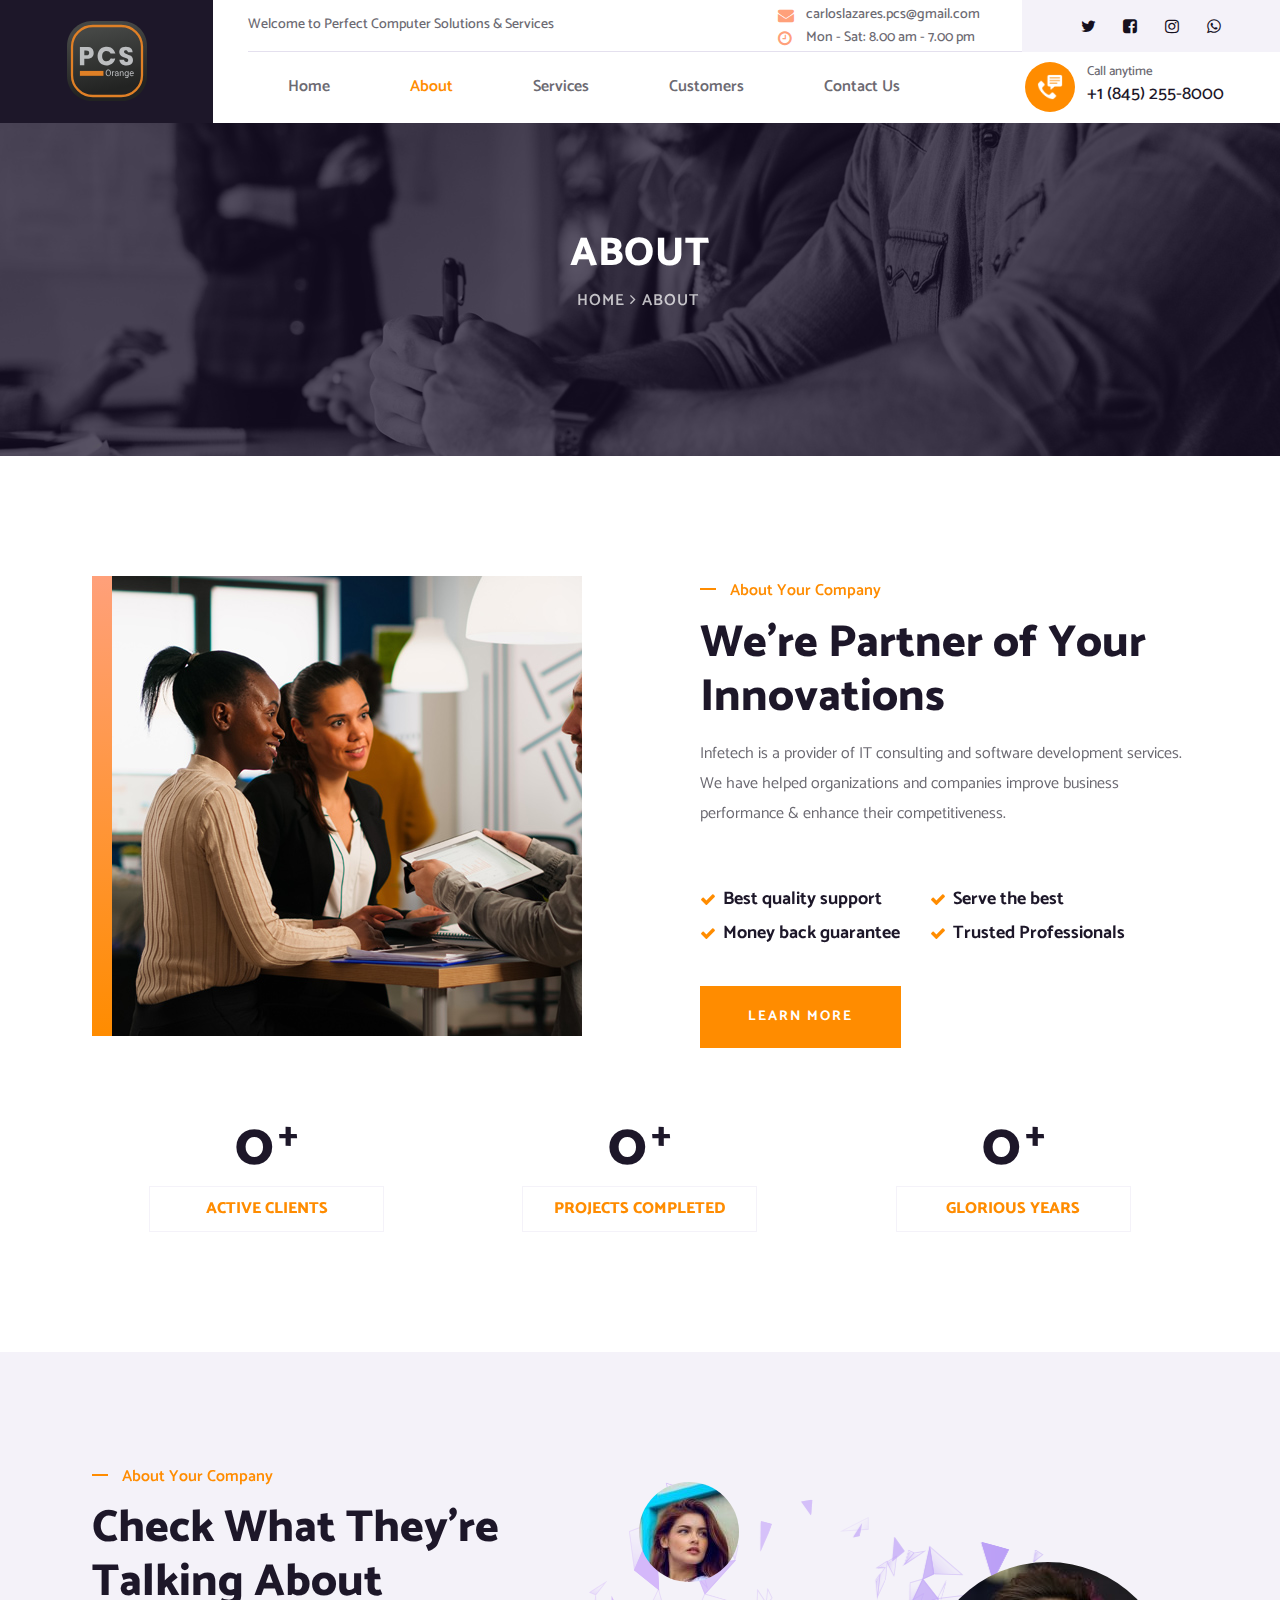
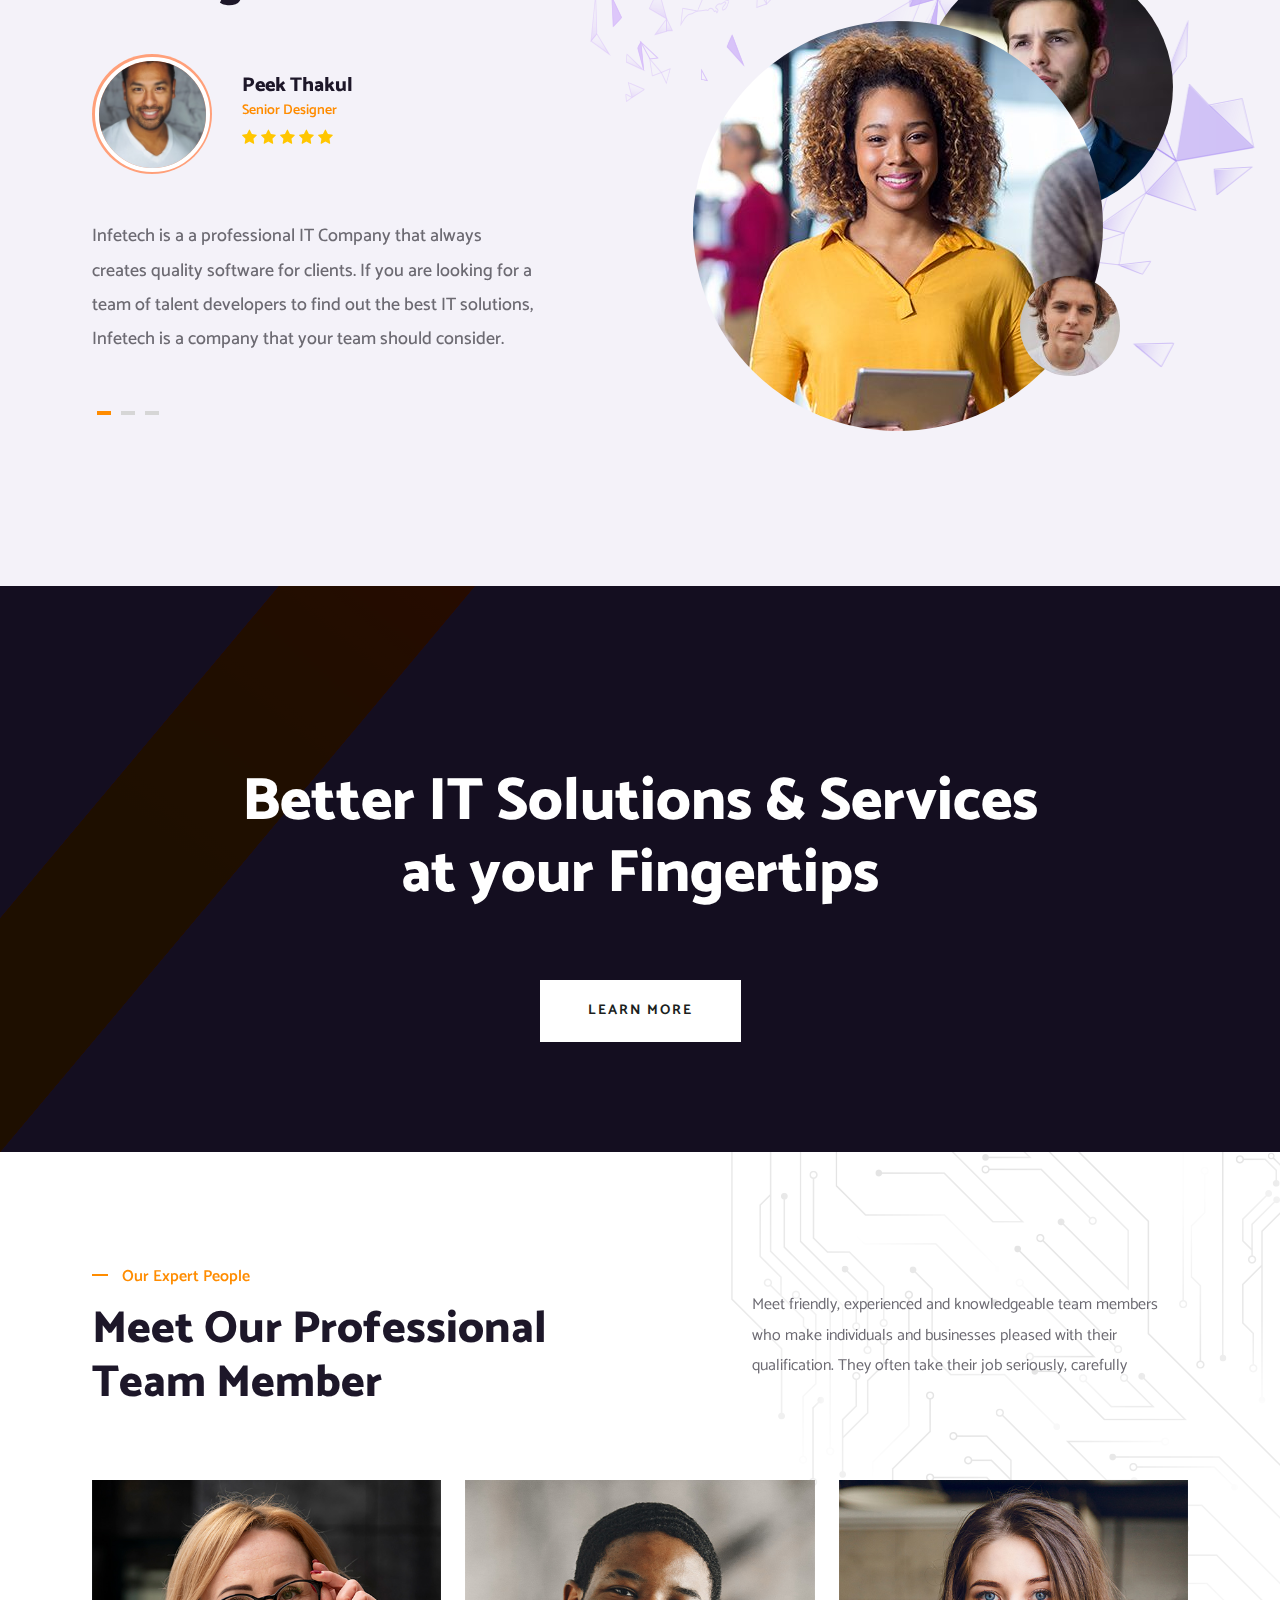
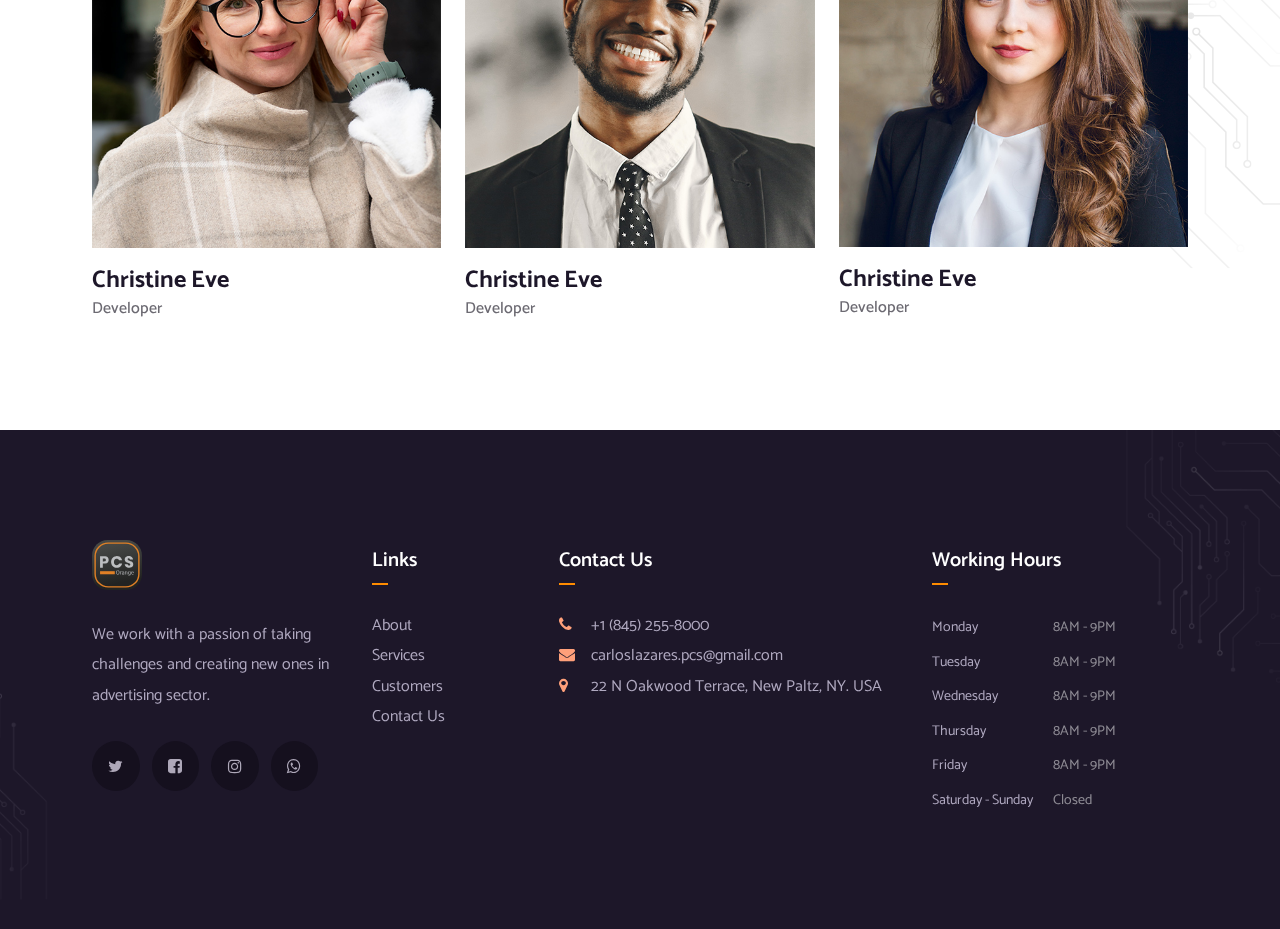
==== commit 7339444a: "Changed color palettes, smal improvements" ====
--- a/about/index.html
+++ b/about/index.html
@@ -36,7 +36,9 @@
           <div
             class="header__logo col-2 d-flex justify-content-center align-items-center"
           >
-            <img src="../../img/logo-white.png" alt="logo" />
+            <a href="../index.html">
+              <img src="../../img/logo.svg" alt="logo" />
+            </a>
           </div>
           <div class="row col-10 padding-none header-consult">
             <div class="row padding-none">
@@ -47,7 +49,7 @@
                   class="header-consult-info__title d-flex justify-content-center align-items-center"
                 >
                   <h3 class="header-consult-info__title">
-                    Welcome to Perfect IT Solutions & Services
+                    Welcome to Perfect Computer Solutions & Services
                   </h3>
                 </div>
                 <div class="header-consult-info__info">
@@ -61,7 +63,7 @@
                     <p
                       class="header-consult-info__info_text hover-underline-animation"
                     >
-                      needhelp@company.com
+                      <a href = "mailto:carloslazares.pcs@gmail.com">carloslazares.pcs@gmail.com</a>
                     </p>
                   </div>
                   <div
@@ -111,18 +113,54 @@
                 <ul class="header-bottom-nav__list d-flex align-items-center">
                   <li><a href="../../index.html">Home</a></li>
                   <li><a href="#" class="active">About</a></li>
-                  <li><button href="../../#services" class="dropdown">Services
-                    <ul class="dropdown_menu">
-                      <li class="dropdown_item-1"><a href="https://www.orangesoftinternational.com/Home/Clinical">HIPPA E-Forms</a></li>
-                      <li class="dropdown_item-2"><a href="https://www.hudsonvalleypos.com/">POS for Restaurants</a></li>
-                      <li class="dropdown_item-3"><a href="../services/remote_admin_service/">Remote Admin Service</a></li>
-                      <li class="dropdown_item-4"><a href="../services/remote_backup_service/">Remote Backup Service</a></li>
-                      <li class="dropdown_item-5"><a href="../services/onsite_service/">Onsite Service</a></li>
-                      <li class="dropdown_item-6"><a href="../services/contract_priority_service/">Contract Priority Service</a></li>
-                      <li class="dropdown_item-7"><a href="../services/repair&upgrades/">Repair & Upgrades</a></li>
-                      <li class="dropdown_item-8"><a href="../services/computer_systems/">New Computer Systems</a></li>
-                    </ul>
-                  </button></li>
+                  <li>
+                    <button href="../../#services" class="dropdown">
+                      Services
+                      <ul class="dropdown_menu">
+                        <li class="dropdown_item-1">
+                          <a
+                            href="https://www.orangesoftinternational.com/Home/Clinical"
+                            >HIPPA E-Forms</a
+                          >
+                        </li>
+                        <li class="dropdown_item-2">
+                          <a href="https://www.hudsonvalleypos.com/"
+                            >POS for Restaurants</a
+                          >
+                        </li>
+                        <li class="dropdown_item-3">
+                          <a href="../services/remote_admin_service/"
+                            >Remote Admin Service</a
+                          >
+                        </li>
+                        <li class="dropdown_item-4">
+                          <a href="../services/remote_backup_service/"
+                            >Remote Backup Service</a
+                          >
+                        </li>
+                        <li class="dropdown_item-5">
+                          <a href="../services/onsite_service/"
+                            >Onsite Service</a
+                          >
+                        </li>
+                        <li class="dropdown_item-6">
+                          <a href="../services/contract_priority_service/"
+                            >Contract Priority Service</a
+                          >
+                        </li>
+                        <li class="dropdown_item-7">
+                          <a href="../services/repair&upgrades/"
+                            >Repair & Upgrades</a
+                          >
+                        </li>
+                        <li class="dropdown_item-8">
+                          <a href="../services/computer_systems/"
+                            >New Computer Systems</a
+                          >
+                        </li>
+                      </ul>
+                    </button>
+                  </li>
                   <li><a href="../../#customers">Customers</a></li>
                   <li><a href="../contact/">Contact Us</a></li>
                 </ul>
@@ -130,7 +168,7 @@
               <div
                 class="col-4 col-xl-3 header-bottom-phone-contact d-flex align-items-center"
               >
-                <a href="tel:380660795472">
+                <a href="tel:+18452558000">
                   <div class="header-bottom__icon icon-wrapper">
                     <img src="../../img/phone-message.png" alt="Сall icon" />
                   </div>
@@ -141,7 +179,7 @@
                   <p
                     class="header-bottom__content_num hover-underline-animation"
                   >
-                    + 88 ( 9800 ) 6802
+                    <a href="tel:+18452558000">+1 (845) 255-8000</a>
                   </p>
                 </div>
               </div>
@@ -156,7 +194,10 @@
           <div class="line"></div>
           <div class="line"></div>
         </label>
-        <img class="mob-logo" src="../img/logo-white.png" alt="" />
+        <a href="../index.html">
+          <img class="mob-logo" src="../img/logo.svg" alt="" />
+        </a>
+        
 
         <div class="menu">
           <div class="menu-inner">
@@ -228,11 +269,6 @@
                 class="about__image"
                 src="../img/left-about-company-aboutUs.jpg"
                 alt="company about us"
-              />
-              <img
-                class="about__image-logo"
-                src="../img/it_logo_home.png"
-                alt="logo home"
               />
             </div>
           </div>
@@ -496,11 +532,10 @@
         <div class="row">
           <div class="col-12 col-md-6 col-lg-3 footer-block">
             <div class="footer-logo">
-              <img
-                src="../../img/logo-white.png"
-                class="footer-logo__image"
-                alt=""
-              />
+              <a href="../index.html">
+                <img src="../img/logo.svg" class="footer-logo__image" alt="" />
+              </a>
+              
             </div>
             <p class="footer-text">
               We work with a passion of taking challenges and creating new ones
@@ -555,10 +590,14 @@
                 <a class="hover-underline-animation" href="#">About</a>
               </li>
               <li class="footer__list_item">
-                <a class="hover-underline-animation" href="../../#services">Services</a>
+                <a class="hover-underline-animation" href="../../#services"
+                  >Services</a
+                >
               </li>
               <li class="footer__list_item">
-                <a class="hover-underline-animation" href="../../#customers">Customers</a>
+                <a class="hover-underline-animation" href="../../#customers"
+                  >Customers</a
+                >
               </li>
 
               <li class="footer__list_item">
@@ -581,7 +620,7 @@
                   ></i>
                   <span
                     class="footer-contacts__list-item-text hover-underline-animation"
-                    >+ 88 ( 9800 ) 6802</span
+                    ><a href="tel:+18452558000">+1 (845) 255-8000</a></span
                   >
                 </li>
                 <li class="footer-contacts__list-item">
@@ -590,7 +629,7 @@
                     aria-hidden="true"
                   ></i>
                   <span class="hover-underline-animation"
-                    >needhelp@company.com</span
+                    ><a href = "mailto:carloslazares.pcs@gmail.com">carloslazares.pcs@gmail.com</a></span
                   >
                 </li>
                 <li class="footer-contacts__list-item">
--- a/style/css/style.min.css
+++ b/style/css/style.min.css
@@ -1 +1 @@
-@import"https://fonts.googleapis.com/css2?family=Catamaran:wght@400;500;600;700;800&display=swap";.container{padding-left:10px;padding-right:10px}body{color:#6c6a72;font-family:Catamaran;line-height:1.9;letter-spacing:0px;font-size:16px}a{color:inherit;text-decoration:none}a:hover{color:inherit}.padding-none{padding:0 !important}li{list-style-type:none}ul{padding:0;margin:0}p{margin-bottom:0}.mob-menu{display:none}.mob-logo{z-index:999;max-height:50px;position:absolute;left:5vw;transform:translate(0%, 13%)}.active_sticky{position:fixed;top:0;left:0;height:64px;margin-top:0 !important;width:100%;z-index:9999;background-color:#1d1729;transition:all .3s linear;-moz-transition:all .3s linear;-webkit-transition:all .3s linear;-o-transition:all .3s linear;animation:sticky .7s}.header{position:fixed;top:0;left:0;z-index:999;background-color:#fff}.slider{margin-top:122px;background-color:#1d1729;min-height:calc(100vh - 120px)}.slideshow{height:calc(100vh - 120px)}.slide{height:calc(100vh - 120px)}.owl-theme .owl-dots .owl-dot.active span,.owl-theme .owl-dots .owl-dot:hover span{background-color:#5f2dee !important}.owl-dots{margin-top:20px !important}.check-mark{min-width:16px;height:16px;background-color:#b882fc;border-radius:30px;display:flex;justify-content:center;align-items:center}.check-mark i{color:#fff;font-size:10px}.active{color:#5f2dee}.about__image_second-mob{display:none}.main_btn{position:relative;display:inline-block;width:auto;height:auto;background-color:#1c1f1e;border:none;cursor:pointer;line-height:14px;letter-spacing:1px;font-weight:700;font-size:14px;padding:24px 48px;margin-top:36px !important}.main_btn::before{background-color:#5f2dee;transition:.3s ease-out;position:absolute;content:"";bottom:0;left:0;right:0;height:100%;width:100%;position:absolute;content:""}.main_btn span{position:relative;display:inline-block;font-size:14px;font-weight:bold;letter-spacing:2px;text-transform:uppercase;top:0;left:0;width:100%;transition:.3s;color:#fff;transition:.2s .1s}.main_btn:hover::before{height:0%;position:absolute;content:""}.main_btn-wrapper{position:relative}.main_btn-wrapper .btn::before{background-color:#1c1f1e;transition:.3s ease-out}.underlined{transition:all .3s ease;position:absolute;left:0;bottom:50%;transform:translateY(-50%);display:inline-block;vertical-align:middle;margin-right:12px;width:16px;height:2px;background-color:#5f2dee}.title{margin:0;font-weight:800;font-size:45px;line-height:1.2;color:#1d1729}.slide__img-wrapper img{width:auto}.sub-title{margin:0 0 15px;display:inline-block;font-weight:600;font-size:16px;line-height:1.2;color:#5f2dee;position:relative;padding-left:30px;text-transform:capitalize}.header-consult-info__icon{color:#b882fc;margin-right:12px;min-width:16px}.footer-contacts__list-item-icon{color:#b882fc;margin-right:12px;min-width:16px}.header__logo{background-color:#1d1729}.header__logo img{max-height:41px}.header-consult-info__info{margin-right:30px;margin-top:5px}.header-consult-info__title{font-size:14px;font-weight:500;font-family:Catamaran;margin-bottom:0}.header__social-networks{background-color:#f4f2f9}.header-social-network{height:42px;width:42px;color:#15101e}.header-social-network:hover{color:#b882fc}.footer-social-network__item{height:42px;width:42px;color:#15101e;transition:all .5s}.footer-social-network__item i{color:#aea8b9}.header-bottom{min-height:70px;padding-left:0}.header-bottom-nav__list{width:100%}.header-bottom-nav__list>li{display:flex;align-items:center;font-weight:600}.header-bottom-nav__list>li a{padding:20px 40px;transition:100ms ease-out}.header-bottom-nav__list>li:hover a{background:#5f2dee;color:#fff}.header-bottom-nav__list>li:hover .dropdown_menu li{color:#6c6a72}@keyframes scaleZ{0%{opacity:0;transform:scale(0)}80%{transform:scale(1.07)}100%{opacity:1;transform:scale(1)}}.header-bottom-nav__list>li .dropdown{padding:20px 40px;border:none;background-color:rgba(0,0,0,0);display:flex;justify-content:center;align-items:center;position:relative;font-size:18px;perspective:1000px;z-index:100;font-family:Catamaran;font-size:16px;font-weight:600;color:#6c6a72;line-height:inherit}.header-bottom-nav__list>li .dropdown:hover{transition:background-color 300ms ease-out 100ms;background:#5f2dee;color:#fff}.header-bottom-nav__list>li .dropdown:hover .dropdown_menu li{display:block}.header-bottom-nav__list>li .dropdown .dropdown_menu{position:absolute;top:100%;left:0;min-width:218px;perspective:1000px;z-index:-1}.header-bottom-nav__list>li .dropdown .dropdown_menu .dropdown_item-1{transform-origin:top center;animation:scaleZ 400ms 60ms ease-in-out forwards}.header-bottom-nav__list>li .dropdown .dropdown_menu .dropdown_item-2{transform-origin:top center;animation:scaleZ 400ms 120ms ease-in-out forwards}.header-bottom-nav__list>li .dropdown .dropdown_menu .dropdown_item-3{transform-origin:top center;animation:scaleZ 400ms 180ms ease-in-out forwards}.header-bottom-nav__list>li .dropdown .dropdown_menu .dropdown_item-4{transform-origin:top center;animation:scaleZ 400ms 240ms ease-in-out forwards}.header-bottom-nav__list>li .dropdown .dropdown_menu .dropdown_item-5{transform-origin:top center;animation:scaleZ 400ms 300ms ease-in-out forwards}.header-bottom-nav__list>li .dropdown .dropdown_menu .dropdown_item-6{transform-origin:top center;animation:scaleZ 400ms 360ms ease-in-out forwards}.header-bottom-nav__list>li .dropdown .dropdown_menu .dropdown_item-7{transform-origin:top center;animation:scaleZ 400ms 420ms ease-in-out forwards}.header-bottom-nav__list>li .dropdown .dropdown_menu .dropdown_item-8{transform-origin:top center;animation:scaleZ 400ms 480ms ease-in-out forwards}.header-bottom-nav__list>li .dropdown .dropdown_menu li{display:none;color:#fff;background-color:#5f2dee;padding:10px 20px;font-size:16px;opacity:0;padding:0;text-align:left}.header-bottom-nav__list>li .dropdown .dropdown_menu li a{display:block;padding:10px 0 10px 20px;transition:100ms ease-out}.header-bottom-nav__list>li .dropdown .dropdown_menu li a:hover{background-color:#fff;color:#5f2dee;animation:none}.header-consult{padding-left:35px !important}.header-consult-info{border-bottom:1px solid #e4e0ee;padding-left:0}.header-consult-info__info_text{font-weight:500;font-size:14px}.header-bottom-nav{padding-left:0}.hover-underline-animation{display:inline-block;position:relative;line-height:1.4;cursor:pointer}.hover-underline-animation:after{content:"";position:absolute;width:100%;transform:scaleX(0);height:1px;bottom:0;left:0;background-color:#5f2dee;transform-origin:bottom left;transition:all 500ms ease}.hover-underline-animation:hover:after{transform:scaleX(1);transform-origin:bottom left}.icon-slider-button{animation:icon-animation 2s ease-in-out infinite}@keyframes icon-animation{0%{transform:scale(1)}50%{transform:scale(1.2);border-color:#b882fc;color:#b882fc}100%{transform:none}}.icon-slider-button:hover{border-color:#b882fc}.icon-wrapper{width:50px;height:50px;border-radius:50%;display:flex;justify-content:center;align-items:center;transition:all .5s;margin-right:12px}.icon-wrapper:hover i{color:#b882fc}.icon-wrapper i{transition:all .5s}.header-bottom__icon{background-color:#5f2dee}.header-bottom__icon img{max-width:26px}.footer-social-network{max-width:238px}.footer-social-network-item-wrapper{background-color:#15101e}.header-bottom__content_call{font-size:13px;color:#6c6a72;line-height:1.2;font-weight:500}.header-bottom__content_num{color:#1d1729;font-size:18px;font-weight:500;line-height:1.4}.footer-logo__image{max-width:164px}.footer-logo{padding-bottom:30px}.footer-text{max-width:238px;padding-bottom:30px}footer{background-color:#1d1729;background-position:center center;background-repeat:no-repeat;background-size:cover;padding:110px 0;background-image:url("../../img/lines-footer.png");color:#b0a9c0}.footer-col-hours-wrapper__time{color:#181818;opacity:.6;font-size:14px;min-width:135px;color:#fff;opacity:.5}.footer__title{font-size:20px;font-weight:600;color:#fff;height:41px;display:flex;align-items:center;margin-bottom:30px}.footer__title::after{content:"";height:2px;position:absolute;bottom:-4px;width:16px;background-color:#5f2dee}.background-overlay{background-attachment:fixed;background-color:#121212;background-position:center center;background-repeat:no-repeat;background-size:cover;mix-blend-mode:luminosity;transition:background .3s,border-radius .3s,opacity .3s;height:100%;width:100%;top:0;left:0;position:absolute;z-index:1}.background-color{background-attachment:fixed;background-color:#121212;opacity:.7;background-position:center center;background-repeat:no-repeat;background-size:cover;mix-blend-mode:luminosity;transition:background .3s,border-radius .3s,opacity .3s;height:100%;width:100%;top:0;left:0;position:absolute;z-index:2}.footer__list{display:flex;flex-direction:column}.footer-col-hours-wrapper__week-day{font-size:14px}.footer-col-hours-wrapper{padding:4px 0}.footer-title-wrapper{position:relative}.slide{-webkit-user-select:none;-moz-user-select:none;user-select:none}.slide__title{z-index:9;font-family:Catamaran;text-transform:uppercase;color:rgba(255,255,255,.6);text-align:center;line-height:23px;letter-spacing:2px;font-weight:600;font-size:18px;margin-bottom:54px;border-bottom:1px solid rgba(255,255,255,.6)}.slide__desc{z-index:10;font-family:Catamaran;text-transform:uppercase;height:auto;width:auto;color:#fff;text-decoration:none;white-space:nowrap;min-height:0px;min-width:0px;max-height:none;max-width:none;text-align:center;line-height:85px;letter-spacing:0px;font-weight:800;font-size:90px;transform-origin:50% 50%;opacity:1;transform:translate(0px, 0px);visibility:visible;margin-bottom:40px}.slide__desc_symb{font-weight:100;font-family:"Shalimar";font-weight:100;color:#b882fc}.slide__img-wrapper{position:absolute;width:100%}.slide__img-wrapper img{width:100%}.slide__img-wrapper::before{content:"";position:absolute;top:0;left:0;right:0;bottom:0;background-color:#1d1729;opacity:.65}.slide__link-image{display:block;left:265px;bottom:115px;position:relative}.slidenav__item{cursor:pointer;margin-top:10px;border:2px solid rgba(255,255,255,.6);border-radius:50%}.slidenav__item i{color:rgba(255,255,255,.6)}.slidenav{position:absolute;justify-content:space-between;align-items:center;width:auto;top:30%;right:7%;left:inherit}.about,.services{position:relative;padding:120px 0;z-index:9}.about__client-block,.services__client-block{position:absolute;padding:20px 36px;background-color:#b882fc;color:#fff;top:200px;z-index:1;left:320px}.about__client-block::before,.services__client-block::before{position:absolute;content:"";bottom:15px;left:-20px;width:0px;border-top:20px solid rgba(0,0,0,0);border-bottom:17px solid rgba(0,0,0,0);border-right:20px solid #b882fc}.about__client-block-count,.services__client-block-count{font-size:36px;font-weight:700;line-height:1.3}.about__client-block-title,.services__client-block-title{font-size:16px;font-weight:500;color:#fff}.about__images,.services__images{display:flex;justify-content:space-between;position:relative}.about__image_second,.services__image_second{position:absolute;bottom:0;right:-100px}.about__image_firts,.services__image_firts{position:relative}.about__image_logo,.services__image_logo{width:171px;height:171px;position:absolute;right:-95px;top:-15px}.about__icons-wrapper,.services__icons-wrapper{display:flex;justify-content:space-between}.about .about__content,.services .about__content{padding-left:60px}.about .about__text,.services .about__text{margin-top:15px;margin-bottom:20px}.about .about-icon,.services .about-icon{display:flex}.about .about-icon-img-wrapper,.services .about-icon-img-wrapper{position:relative;display:inline-block;border-radius:50%;width:52px;height:52px;background-color:#f8f2ff;margin-right:50px;transition:all .3s ease}.about .about-icon-img-wrapper:hover,.services .about-icon-img-wrapper:hover{transition:all .3s ease;transform:scale(1.1)}.about .about-icon-icon__text,.services .about-icon-icon__text{text-transform:uppercase;position:relative;right:-20px;top:10px;font-size:64px;line-height:1;color:var(--primary)}.about .about-icon__image,.services .about-icon__image{position:relative;right:-20px;top:10px;font-size:64px;line-height:1;color:var(--primary);max-width:64px}.about .about-icon__text,.services .about-icon__text{font-weight:600;font-size:1.5157em;line-height:1.4;color:#1d1729;text-transform:capitalize;max-width:170px}.about-list,.services-list{margin-top:45px}.about-list__item,.services-list__item{margin-top:5px;display:flex;align-items:center}.about-list__text,.services-list__text{color:#1d1729;font-weight:700;padding-left:10px}.services{background-color:#1d1729;background-image:url("../../img/bg-services.png")}.services__title-wrapper{margin-bottom:90px;display:flex;align-items:center}.services__card-content{display:flex;align-items:center;justify-content:center;background-color:#fff;margin-left:20px;margin-right:20px;margin-top:-20px;padding:0 30px;min-height:73px;box-shadow:0px 10px 60px 0px rgba(0,0,0,.2);z-index:1;position:relative}.services__icon{position:absolute;background-color:#5f2dee;right:0;top:-45px;width:45px;height:45px;display:flex;align-items:center;justify-content:center}.services__icon img{max-width:34px}.services__card{margin-bottom:-175px}.services__card-title{color:#1d1729;text-align:center;font-weight:800;font-size:18px;line-height:1.2}.services__text{max-width:550px;color:#b0a9c0}.services__cards{margin-bottom:250px}.services__card-image{width:100%}.services__title{color:#fff}.services .card-block{perspective:1000px;transform-style:preserve-3d}.services .card-item{background-color:rgba(0,0,0,0);position:relative;width:250px;height:250px;transition:transform .2s;cursor:pointer;margin:0 auto}.services .card-layer{position:absolute;z-index:999;width:100%;height:100%;transition:transform .2s;cursor:pointer}.site-offer{min-height:361px;background:linear-gradient(to left, #f4f2f9 50%, #ece9f3 50%)}.site-offer__title{font-size:40px;font-weight:800;color:#fff;margin-bottom:45px}.site-offer__image-wrapper{text-align:center;margin-right:80px}.site-offer__content{display:flex}.site-offer__bg{display:flex;justify-content:center;align-items:center;background-color:rgba(0,0,0,0);background-image:url(../../img/bg-decoration1.jpg);min-height:361px;background-repeat:no-repeat;background-position:center;background-size:cover}.site-offer__list span{color:#fff;font-weight:700;margin-left:10px;margin-right:200px}.site-offer__list .check-mark{background-color:#fff}.site-offer__list .check-mark i{color:#5f2dee}.site-offer__list li{display:flex;align-items:center;margin-bottom:5px}.site-offer__circle-img{width:173px;height:173px;-o-object-fit:cover;object-fit:cover;border-radius:50% 50% 50% 50%}.white-btn{background-color:#5f2dee}.white-btn:hover span{color:#fff}.white-btn::before{background-color:#fff}.white-btn span{color:#1c1f1e}.white-btn:hover::before{height:0%;position:absolute;content:""}.suffix{font-size:24px;font-weight:700;line-height:1.3}.reviews{background-image:url("../../img/bg-contact-team.png");text-align:center;padding:110px 0;background-repeat:no-repeat;background-size:cover}.reviews__client-image{width:120px;height:120px;background-color:#b882fc;border-radius:50%;align-items:center;align-items:center;display:flex;justify-content:center}.reviews .slider-item__icon-quote{text-align:right;margin:-15px 0 40px}.reviews__client-image img{z-index:2;position:relative;height:115px;width:115px !important;border-radius:50%;-o-object-fit:cover;object-fit:cover;border:#fff solid 4px}.reviews__sub-title{margin-bottom:15px}.reviews__each{margin:auto 0 auto auto;position:relative;padding:50px;background-color:#fff}.reviews__name-job{padding:20px 80px 20px 30px}.reviews__info{display:flex;flex-wrap:wrap;align-items:center;position:absolute;top:-55px;left:-65px;background-color:#fff !important;border-radius:60px;background-size:190px 20px;background-repeat:repeat-x;background-position:bottom;z-index:1;border:1px solid #b882fc}.reviews .item{padding:15px;padding-top:100px;padding-left:70px;cursor:grab}.reviews .item:active{cursor:grabbing}.reviews__item-text{color:#6c6a72;text-align:left;font-size:18px;font-weight:500;max-width:501px}.reviews .title{padding-bottom:40px}.slider-item__name{font-size:20px;font-weight:800;color:#1d1729;line-height:1.2}.slider-item__job{font-size:14px;font-weight:600;color:#5f2dee;text-align:left}.slider-item__icon-quote{color:#ffc600}.parallax-block{background-color:#1d1729;transition:background .3s,border .3s,border-radius .3s,box-shadow .3s;padding:110px 0px 110px 0px;--widgets-spacing: 20px;position:relative;overflow:hidden}.parallax-block__background-overlay{background-attachment:fixed;background-color:#121212;background-image:url(../../img/bg-attachment-01.jpg);background-position:center center;background-repeat:no-repeat;background-size:cover;mix-blend-mode:luminosity;transition:background .3s,border-radius .3s,opacity .3s;height:100%;width:100%;top:0;left:0;position:absolute;z-index:1}.parallax-block__background-color{background-attachment:fixed;background-color:#121212;opacity:.7;background-position:center center;background-repeat:no-repeat;background-size:cover;mix-blend-mode:luminosity;transition:background .3s,border-radius .3s,opacity .3s;height:100%;width:100%;top:0;left:0;position:absolute;z-index:2}.parallax-block__geometry{content:"";position:absolute;bottom:0;left:-150px;width:150px;height:150%;opacity:.5;background-image:linear-gradient(360deg, #5f2dee 40%, #b882fc 100%);transform:rotate(40deg);transform-origin:bottom right}.parallax-block__content{position:relative;z-index:3}.result-num__contact-button{cursor:pointer;position:relative;display:flex;align-items:center;justify-content:center;flex-wrap:nowrap;width:64px;height:64px;min-width:64px;min-height:64px;background-color:#b882fc;border-radius:50%;margin-right:16px;transition:all .3s ease;margin-bottom:50px}.result-num__contact-button i{color:#fff}.result-num__contact-button::before{border-style:solid;border-width:1px 1px 1px 1px;position:absolute;content:"";top:50%;left:50%;border-radius:50%;transform:translate(-50%, -50%);width:150%;height:150%;background-color:rgba(0,0,0,0);border:1px solid #a99cbe}.result-num__title{color:#fff}.result-num__sub-title{margin:0 0 15px;display:inline-block;font-weight:600;font-size:16px;line-height:1.2;color:#fff;position:relative}.result-num__customers-block{background-color:#b882fc}.result-num__projects-block{background-color:#5f2dee}.result-num__block{padding:20px 36px;text-align:left;max-width:208px;color:#fff;margin-bottom:10px}.result-num__number{font-size:40px;font-weight:800;line-height:1.3}.result-num__text{font-size:18px;font-weight:400;line-height:1.3}.breadcrumbs{padding-top:90px;background-color:#1d1729;transition:background .3s,border .3s,border-radius .3s,box-shadow .3s;--widgets-spacing: 20px;position:relative;overflow:hidden}.breadcrumbs__content-style{position:relative;z-index:3}.breadcrumbs__title-block{background-size:auto;background-color:rgba(0,0,0,0);position:relative;width:100%;margin:0 auto;text-align:center}.breadcrumbs__title{padding:140px 0px 0px 0px;font-size:40px;font-weight:800;letter-spacing:1px;text-transform:uppercase;color:#fff}.breadcrumbs__content{color:rgba(255,255,255,.7294117647);padding:0px 0px 140px 0px;text-transform:uppercase;font-weight:600;letter-spacing:1px}.breadcrumbs__content ul{display:flex;justify-content:center}.breadcrumbs__content ul li{padding-right:5px}.breadcrumbs__content ul li a:hover{color:#b882fc}.breadcrumbs__background-color{background-attachment:fixed;background-color:#121212;opacity:.7;background-position:center center;background-repeat:no-repeat;background-size:cover;mix-blend-mode:luminosity;transition:background .3s,border-radius .3s,opacity .3s;height:100%;width:100%;top:0;left:0;position:absolute;z-index:2}.breadcrumbs__geometry{content:"";position:absolute;top:120px;right:0;width:245px;left:auto;transform:auto;height:212px;opacity:.5;background-image:linear-gradient(0deg, #5f2dee 0%, #a974fa 100%);-webkit-clip-path:polygon(100% 0, 100% 100%, 0 0%);clip-path:polygon(100% 0, 100% 100%, 0 0%);transform-origin:unset;transform:unset}.breadcrumbs__geometry-second{position:absolute;top:250px;right:-100px}.breadcrumbs__background-overlay{background-image:url(../../img/bg-header-banner.jpg);background-attachment:unset;background-position:top;background-size:unset;height:100%;width:100%;top:unset;left:0;position:absolute;z-index:1}.service-description{margin:40px 0}.service-description__text{margin:15px 0}.service-description__image{margin:0px auto 40px auto;width:60%;height:500px;background-image:url(../../img/web-studio.png);background-size:contain;background-repeat:no-repeat;background-position:center}.service-description__title{color:#1d1729}.service-description__list{margin:35px 0}.service-description__list li{display:flex;align-items:center;padding-left:30px;padding-bottom:20px}.service-description__sm-text{font-size:14px;font-style:italic}.service-description__link{color:#5f2dee}.service-description h4.service-description__title{margin-top:35px;margin-bottom:35px}.service-description .comp-systems__title{text-align:center}.service-description .comp-systems__list{margin:10px 0}.service-description .comp-systems__list li{padding-bottom:10px}.sofware-studio-cards{margin:20px 0}.sofware-studio-cards .card-item{min-height:378px;text-align:center;align-items:center;background-color:#fff;padding:10px;box-shadow:0px 10px 60px 0px rgba(0,0,0,.2)}.sofware-studio-cards .card-item img{margin:20px;max-width:129px;border-radius:10px}.sofware-studio-cards .card-item__title{color:#1d1729;text-align:center;font-weight:800;font-size:18px;line-height:1.2}.sofware-studio-cards .card-item__text{font-size:16px;line-height:1.7}.contact{margin:120px 0}.contact .contact-info{max-width:366px}.contact .contact-info__elem{display:flex;align-items:center;margin-top:20px}.contact .contact-info__title{margin-bottom:20px}.contact__circle{background-image:-webkit-linear-gradient(0deg, #5f2dee 0%, #b882fc 100%);border-radius:50%;box-shadow:0px 5px 30px 0px rgba(0,0,0,.1);min-width:91px;height:91px;z-index:2;display:flex;justify-content:center;align-items:center;margin-right:12px}.contact__icon{font-size:32px;width:80px;height:80px;background-color:#fff;border-radius:50%;display:flex;align-items:center;justify-content:center}.contact__icon img{max-width:32px}.contact__info-text a{font-size:20px;font-weight:600;display:inline-block;line-height:1.4;color:#1d1729;transition:all .3s ease;position:relative}.contact__info-text a:hover{color:#5f2dee}.contact .contact-form{background-image:url("../../img/bg-contact.png");padding:60px;background-repeat:no-repeat;background-size:cover;margin-left:40px}.contact .contact-form input,.contact .contact-form textarea{transition:all .3s ease;width:100%;background-color:#fff;box-sizing:border-box;border-radius:0;padding:25px 50px;outline:none;line-height:19px;border:none;caret-color:#5f2dee;margin-bottom:52px}.contact .contact-form textarea{height:185px;resize:none;margin-bottom:22px}.contact .contact-form__row{display:flex;justify-content:space-between;align-items:center}.contact .contact-form .field-wrap{width:48%}.contact .contact-form__btn{width:100%;text-align:center;margin-bottom:32px}.lets-get-started{background-color:#1d1729;border-style:solid;border-width:0px 0px 0px 10px;border-color:#b882fc;transition:background .3s,border .3s,border-radius .3s,box-shadow .3s;padding:70px 100px 70px 100px;max-width:1290px;margin:0 auto;position:relative;z-index:1;margin-bottom:-100px}.lets-get-started__background-overlay{background-image:url(../../img/bg-let-get-started.jpg);background-repeat:no-repeat;background-size:cover;opacity:.2;height:100%;width:100%;top:0;left:0;position:absolute}.lets-get-started__wrapper{display:flex;justify-content:space-between;align-items:center}.lets-get-started__sub-title{padding-left:0;color:#b882fc}.lets-get-started__title{font-size:36px;color:#fff}.map-wrapper{max-height:482px}.map__map-iframe{height:482px;filter:brightness(100%) contrast(100%) saturate(0%) blur(0px) hue-rotate(0deg);width:100%}.about__image-wrapper{position:relative;max-width:460px;padding:0px 0px 0px 20px;background-color:rgba(0,0,0,0);background-image:linear-gradient(0deg, #5f2dee 0%, #b882fc 100%)}.about__image{width:470px;height:460px}.about__image-logo{position:absolute;top:145px;right:-112px}.about__benefits-item{display:flex;align-items:center}.about__benefits{display:flex;margin-top:52px;align-items:center}.about__benefits-col{margin-right:70px}.about__benefits-text{padding-left:7px;color:#1d1729;font-size:18px;font-weight:700}.about__benefits-icon{color:#5f2dee}.about__number-wrapper{padding-top:60px}.about__number{text-align:center;line-height:1.3}.about__number-val{font-size:60px;font-weight:800;color:#1d1729}.about__number-suffix{font-size:36px;font-weight:800;color:#1d1729}.about__number-text{text-transform:uppercase;color:#5f2dee;font-weight:800;border:1px solid #f4f2f9;padding:14px 30px;line-height:1;text-align:center;font-size:16px;max-width:235px;margin:0 auto}.about-testimonials{background-color:#f4f2f9;padding:110px 0px}.about-testimonials__text{margin-top:15px}.about-testimonials__slider-item{display:flex;align-items:center}.about-testimonials__position{padding-left:30px}.about-testimonials .item{padding-top:45px;cursor:grab}.about-testimonials .owl-dots{text-align:left !important;margin:45px 0 !important}.about-testimonials .owl-theme .owl-dots .owl-dot span{width:14px !important;height:4px !important;border-radius:0px !important;margin:5px 5px !important}.about-testimonials__slider-item{margin-bottom:45px}.about-testimonials__customer-images{margin:20px 0px 0px 80px;height:100%;width:100%;background-repeat:no-repeat;position:relative}.about-testimonials__customer-images::before{content:"";background-image:url(../../img/bg-many-triangle.png);position:absolute;top:0px;right:0px;bottom:0px;left:0px;opacity:.5;background-repeat:no-repeat}.about-testimonials__customer-images img{border-radius:50%}.about-testimonials__customer-first-image{z-index:1;position:absolute}.about-testimonials__customer-second-image{z-index:2;position:absolute;bottom:65px;right:165px}.about-testimonials__customer-third-image{z-index:2;position:absolute;bottom:120px;right:148px}.about-testimonials__customer-fourth-image{z-index:1;position:absolute;right:95px;top:80px}.about-parallax-block__title{margin-bottom:55px;max-width:860px;color:#fff;text-align:center;margin:0 auto;padding:70px 0 34px 0;font-size:60px}.about-parallax-block__button{position:relative;z-index:3;text-align:center}.team{position:relative;padding:110px 0}.team::before{content:"";background-image:url(../../img/bg-lines-main.png);position:absolute;top:0px;right:0px;bottom:0px;left:0px;opacity:.15;background-repeat:no-repeat;background-position:top right;mix-blend-mode:luminosity}.team__text{width:571px;margin:0 0 auto auto}.team__members{display:flex;justify-content:space-between;margin-top:70px}.team__member img{width:100%}.team__wrapper{position:relative;z-index:5}.team__name{font-size:24px;line-height:1.4;color:#1d1729;font-weight:bold;margin-top:16px;margin-bottom:0}.team__job{font-weight:500;line-height:1.4}.mob-menu #burger-toggle{position:absolute;-webkit-appearance:none;-moz-appearance:none;appearance:none;opacity:0}.mob-menu #burger-toggle:checked~.menu{opacity:1;visibility:visible;z-index:11;display:flex}.mob-menu #burger-toggle:checked~.menu .menu-nav-link span div,.mob-menu #burger-toggle:checked~.menu img,.mob-menu #burger-toggle:checked~.menu .title p{transform:translateY(0);transition:1.2s .1s cubic-bezier(0.35, 0, 0.07, 1)}.mob-menu #burger-toggle:checked~.menu .image-link:nth-child(1) img{transition-delay:.18s}.mob-menu #burger-toggle:checked~.menu .image-link:nth-child(2) img{transition-delay:.26s}.mob-menu #burger-toggle:checked~.menu .image-link:nth-child(3) img{transition-delay:.34s}.mob-menu #burger-toggle:checked~.menu .image-link:nth-child(4) img{transition-delay:.42s}.mob-menu #burger-toggle:checked~.burger-menu .line::after{transform:translateX(0)}.mob-menu #burger-toggle:checked~.burger-menu .line:nth-child(1){transform:translateY(calc(var(--burger-menu-radius) / 5)) rotate(45deg)}.mob-menu #burger-toggle:checked~.burger-menu .line:nth-child(2){transform:scaleX(0)}.mob-menu #burger-toggle:checked~.burger-menu .line:nth-child(3){transform:translateY(calc(var(--burger-menu-radius) / -5)) rotate(-45deg)}.mob-menu .burger-menu{--burger-menu-radius: 4em;position:absolute;z-index:12;top:0vh;right:5vw;z-index:100;display:block;width:var(--burger-menu-radius);height:var(--burger-menu-radius);outline:none;cursor:pointer}.mob-menu .burger-menu .line{position:absolute;left:25%;width:50%;height:3px;background:#5f2dee;border-radius:10px;overflow:hidden;transition:.5s}.mob-menu .burger-menu .line:nth-child(1){top:30%}.mob-menu .burger-menu .line:nth-child(2){top:50%}.mob-menu .burger-menu .line:nth-child(3){top:70%}.mob-menu .burger-menu .line::after{position:absolute;content:"";top:0;left:0;width:100%;height:100%;background:var(--primary-color-darker);transform:translateX(-100%);transition:.25s}.mob-menu .burger-menu .line:nth-child(2)::after{transition-delay:.1s}.mob-menu .burger-menu .line:nth-child(3)::after{transition-delay:.2s}.mob-menu .burger-menu:hover .line::after{transform:translateX(0)}.mob-menu .menu{position:fixed;top:0;left:0;width:100%;height:100%;display:flex;justify-content:center;align-items:center;background:#1a1e23;opacity:0;overflow-x:hidden;visibility:hidden;transition:.3s}@media screen and (max-width: 750px){.mob-menu .menu{display:block}}.mob-menu .menu-nav{display:flex;flex-wrap:wrap;margin:0;padding:0;text-align:center;list-style-type:none}@media screen and (max-width: 750px){.mob-menu .menu-nav{flex-direction:column}}.mob-menu .menu-nav-item{flex:1}.mob-menu .menu-nav-link{position:relative;display:inline-flex;font-size:2rem;color:#fff;text-decoration:none}.mob-menu .menu-nav-link span{overflow:hidden}.mob-menu .menu-nav-link span div{transform:translateY(102%)}.mob-menu .menu-nav-link::after{position:absolute;content:"";top:100%;left:0;width:100%;height:3px;background:var(--primary-color);transform:scaleX(0);transform-origin:right;transition:transform .5s}.mob-menu .menu-nav-link:hover::after{transform:scaleX(1);transform-origin:left}.mob-menu .menu .gallery{margin-top:60px;text-align:center}.mob-menu .menu .title{font-size:24px;color:#fff;overflow:hidden}.mob-menu .menu .title p{font-size:12px;letter-spacing:2px;text-transform:uppercase;transform:translateY(102%)}.mob-menu .menu .images{margin-top:36px;display:flex;flex-wrap:wrap}@media screen and (max-width: 750px){.mob-menu .menu .images{justify-content:center}}.mob-menu .menu .images .image-link{width:15vw;margin:0 12px;overflow:hidden}@media screen and (max-width: 750px){.mob-menu .menu .images .image-link{width:40vw;margin:0 12px 12px 0}}.mob-menu .menu .images .image-link .image{position:relative;transition:.6s}.mob-menu .menu .images .image-link .image::before{position:absolute;content:attr(data-label);top:0;left:0;z-index:1;display:flex;justify-content:center;align-items:center;width:100%;height:100%;color:#fff;background:rgba(0,0,0,.6);opacity:0;transition:.4s}.mob-menu .menu .images .image-link:hover .image{transform:scale(1.2)}.mob-menu .menu .images .image-link:hover .image::before{opacity:1}.mob-menu .menu .images img{height:250px;transform:translateY(102%)}+@import"https://fonts.googleapis.com/css2?family=Catamaran:wght@400;500;600;700;800&display=swap";.container{padding-left:10px;padding-right:10px}body{color:#6c6a72;font-family:Catamaran;line-height:1.9;letter-spacing:0px;font-size:16px}a{color:inherit;text-decoration:none}a:hover{color:inherit}.padding-none{padding:0 !important}li{list-style-type:none}ul{padding:0;margin:0}p{margin-bottom:0}.mob-menu{display:none}.mob-logo{z-index:999;max-height:50px;position:absolute;left:5vw;transform:translate(0%, 13%)}.active_sticky{position:fixed;top:0;left:0;height:64px;margin-top:0 !important;width:100%;z-index:9999;background-color:#1d1729;transition:all .3s linear;-moz-transition:all .3s linear;-webkit-transition:all .3s linear;-o-transition:all .3s linear;animation:sticky .7s}.header{position:fixed;top:0;left:0;z-index:999;background-color:#fff}.slider{margin-top:122px;background-color:#1d1729;min-height:calc(100vh - 120px)}.slideshow{height:calc(100vh - 120px)}.slide{height:calc(100vh - 120px)}.owl-theme .owl-dots .owl-dot.active span,.owl-theme .owl-dots .owl-dot:hover span{background-color:#ff8c00 !important}.owl-dots{margin-top:20px !important}.check-mark{min-width:16px;height:16px;background-color:#ffa07a;border-radius:30px;display:flex;justify-content:center;align-items:center}.check-mark i{color:#fff;font-size:10px}.active{color:#ff8c00}.about__image_second-mob{display:none}.main_btn{position:relative;display:inline-block;width:auto;height:auto;background-color:#1c1f1e;border:none;cursor:pointer;line-height:14px;letter-spacing:1px;font-weight:700;font-size:14px;padding:24px 48px;margin-top:36px !important}.main_btn::before{background-color:#ff8c00;transition:.3s ease-out;position:absolute;content:"";bottom:0;left:0;right:0;height:100%;width:100%;position:absolute;content:""}.main_btn span{position:relative;display:inline-block;font-size:14px;font-weight:bold;letter-spacing:2px;text-transform:uppercase;top:0;left:0;width:100%;transition:.3s;color:#fff;transition:.2s .1s}.main_btn:hover::before{height:0%;position:absolute;content:""}.main_btn-wrapper{position:relative}.main_btn-wrapper .btn::before{background-color:#1c1f1e;transition:.3s ease-out}.underlined{transition:all .3s ease;position:absolute;left:0;bottom:50%;transform:translateY(-50%);display:inline-block;vertical-align:middle;margin-right:12px;width:16px;height:2px;background-color:#ff8c00}.title{margin:0;font-weight:800;font-size:45px;line-height:1.2;color:#1d1729}.slide__img-wrapper img{width:auto}.sub-title{margin:0 0 15px;display:inline-block;font-weight:600;font-size:16px;line-height:1.2;color:#ff8c00;position:relative;padding-left:30px;text-transform:capitalize}.header-consult-info__icon{color:#ffa07a;margin-right:12px;min-width:16px}.footer-contacts__list-item-icon{color:#ffa07a;margin-right:12px;min-width:16px}.header__logo{background-color:#1d1729}.header__logo img{max-height:90%}.header-consult-info__info{margin-right:30px;margin-top:5px}.header-consult-info__title{font-size:14px;font-weight:500;font-family:Catamaran;margin-bottom:0}.header__social-networks{background-color:#f4f2f9}.header-social-network{height:42px;width:42px;color:#15101e}.header-social-network:hover{color:#ffa07a}.footer-social-network__item{height:42px;width:42px;color:#15101e;transition:all .5s}.footer-social-network__item i{color:#aea8b9}.header-bottom{min-height:70px;padding-left:0}.header-bottom-nav__list{width:100%}.header-bottom-nav__list>li{display:flex;align-items:center;font-weight:600}.header-bottom-nav__list>li a{padding:20px 40px;transition:100ms ease-out}.header-bottom-nav__list>li:hover a{background:#ff8c00;color:#fff}.header-bottom-nav__list>li:hover .dropdown_menu li{color:#6c6a72}@keyframes scaleZ{0%{opacity:0;transform:scale(0)}80%{transform:scale(1.07)}100%{opacity:1;transform:scale(1)}}.header-bottom-nav__list>li .dropdown{padding:20px 40px;border:none;background-color:rgba(0,0,0,0);display:flex;justify-content:center;align-items:center;position:relative;font-size:18px;perspective:1000px;z-index:100;font-family:Catamaran;font-size:16px;font-weight:600;color:#6c6a72;line-height:inherit}.header-bottom-nav__list>li .dropdown:hover{transition:background-color 300ms ease-out 100ms;background:#ff8c00;color:#fff}.header-bottom-nav__list>li .dropdown:hover .dropdown_menu li{display:block}.header-bottom-nav__list>li .dropdown .dropdown_menu{position:absolute;top:100%;left:0;min-width:218px;perspective:1000px;z-index:-1}.header-bottom-nav__list>li .dropdown .dropdown_menu .dropdown_item-1{transform-origin:top center;animation:scaleZ 400ms 60ms ease-in-out forwards}.header-bottom-nav__list>li .dropdown .dropdown_menu .dropdown_item-2{transform-origin:top center;animation:scaleZ 400ms 120ms ease-in-out forwards}.header-bottom-nav__list>li .dropdown .dropdown_menu .dropdown_item-3{transform-origin:top center;animation:scaleZ 400ms 180ms ease-in-out forwards}.header-bottom-nav__list>li .dropdown .dropdown_menu .dropdown_item-4{transform-origin:top center;animation:scaleZ 400ms 240ms ease-in-out forwards}.header-bottom-nav__list>li .dropdown .dropdown_menu .dropdown_item-5{transform-origin:top center;animation:scaleZ 400ms 300ms ease-in-out forwards}.header-bottom-nav__list>li .dropdown .dropdown_menu .dropdown_item-6{transform-origin:top center;animation:scaleZ 400ms 360ms ease-in-out forwards}.header-bottom-nav__list>li .dropdown .dropdown_menu .dropdown_item-7{transform-origin:top center;animation:scaleZ 400ms 420ms ease-in-out forwards}.header-bottom-nav__list>li .dropdown .dropdown_menu .dropdown_item-8{transform-origin:top center;animation:scaleZ 400ms 480ms ease-in-out forwards}.header-bottom-nav__list>li .dropdown .dropdown_menu li{display:none;color:#fff;background-color:#ff8c00;padding:10px 20px;font-size:16px;opacity:0;padding:0;text-align:left}.header-bottom-nav__list>li .dropdown .dropdown_menu li a{display:block;padding:10px 0 10px 20px;transition:100ms ease-out}.header-bottom-nav__list>li .dropdown .dropdown_menu li a:hover{background-color:#fff;color:#ff8c00;animation:none}.header-consult{padding-left:35px !important}.header-consult-info{border-bottom:1px solid #e4e0ee;padding-left:0}.header-consult-info__info_text{font-weight:500;font-size:14px}.header-bottom-nav{padding-left:0}.hover-underline-animation{display:inline-block;position:relative;line-height:1.4;cursor:pointer}.hover-underline-animation:after{content:"";position:absolute;width:100%;transform:scaleX(0);height:1px;bottom:0;left:0;background-color:#ff8c00;transform-origin:bottom left;transition:all 500ms ease}.hover-underline-animation:hover:after{transform:scaleX(1);transform-origin:bottom left}.icon-slider-button:hover{transform:scale(1.2);border-color:#ffa07a}.icon-wrapper{width:50px;height:50px;border-radius:50%;display:flex;justify-content:center;align-items:center;transition:all .5s;margin-right:12px}.icon-wrapper:hover i{color:#ffa07a}.icon-wrapper i{transition:all .5s}.header-bottom__icon{background-color:#ff8c00}.header-bottom__icon img{max-width:26px}.footer-social-network{max-width:238px}.footer-social-network-item-wrapper{background-color:#15101e}.header-bottom__content_call{font-size:13px;color:#6c6a72;line-height:1.2;font-weight:500}.header-bottom__content_num{color:#1d1729;font-size:18px;font-weight:500;line-height:1.4}.footer-logo__image{max-width:50px}.footer-logo{padding-bottom:30px}.footer-text{max-width:238px;padding-bottom:30px}footer{background-color:#1d1729;background-position:center center;background-repeat:no-repeat;background-size:cover;padding:110px 0;background-image:url("../../img/lines-footer.png");color:#b0a9c0}.footer-col-hours-wrapper__time{color:#181818;opacity:.6;font-size:14px;min-width:135px;color:#fff;opacity:.5}.footer__title{font-size:20px;font-weight:600;color:#fff;height:41px;display:flex;align-items:center;margin-bottom:30px}.footer__title::after{content:"";height:2px;position:absolute;bottom:-4px;width:16px;background-color:#ff8c00}.background-overlay{background-attachment:fixed;background-color:#121212;background-position:center center;background-repeat:no-repeat;background-size:cover;mix-blend-mode:luminosity;transition:background .3s,border-radius .3s,opacity .3s;height:100%;width:100%;top:0;left:0;position:absolute;z-index:1}.background-color{background-attachment:fixed;background-color:#121212;opacity:.7;background-position:center center;background-repeat:no-repeat;background-size:cover;mix-blend-mode:luminosity;transition:background .3s,border-radius .3s,opacity .3s;height:100%;width:100%;top:0;left:0;position:absolute;z-index:2}.footer__list{display:flex;flex-direction:column}.footer-col-hours-wrapper__week-day{font-size:14px}.footer-col-hours-wrapper{padding:4px 0}.footer-title-wrapper{position:relative}.slide{-webkit-user-select:none;-moz-user-select:none;user-select:none}.slide__title{z-index:9;font-family:Catamaran;text-transform:uppercase;color:rgba(255,255,255,.6);text-align:center;line-height:23px;letter-spacing:2px;font-weight:600;font-size:18px;margin-bottom:54px;border-bottom:1px solid rgba(255,255,255,.6)}.slide__desc{z-index:10;font-family:Catamaran;text-transform:uppercase;height:auto;width:auto;color:#fff;text-decoration:none;white-space:nowrap;min-height:0px;min-width:0px;max-height:none;max-width:none;text-align:center;line-height:85px;letter-spacing:0px;font-weight:800;font-size:90px;transform-origin:50% 50%;opacity:1;transform:translate(0px, 0px);visibility:visible;margin-bottom:40px}.slide__desc_symb{font-weight:100;font-family:"Shalimar";font-weight:100;color:#ffa07a}.slide__img-wrapper{position:absolute;width:100%}.slide__img-wrapper img{width:100%}.slide__img-wrapper::before{content:"";position:absolute;top:0;left:0;right:0;bottom:0;background-color:#1d1729;opacity:.65}.slide__link-image{display:block;left:265px;bottom:115px;position:relative}.slidenav__item{cursor:pointer;margin-top:10px;border:2px solid #ffa07a;border-radius:50%}.slidenav__item i{color:#ffa07a}.slidenav{position:absolute;justify-content:space-between;align-items:center;width:auto;top:30%;right:7%;left:inherit}.about,.services{position:relative;padding:120px 0;z-index:9}.about__client-block,.services__client-block{position:absolute;padding:20px 36px;background-color:#ffa07a;color:#fff;top:200px;z-index:1;left:320px}.about__client-block::before,.services__client-block::before{position:absolute;content:"";bottom:15px;left:-20px;width:0px;border-top:20px solid rgba(0,0,0,0);border-bottom:17px solid rgba(0,0,0,0);border-right:20px solid #ffa07a}.about__client-block-count,.services__client-block-count{font-size:36px;font-weight:700;line-height:1.3}.about__client-block-title,.services__client-block-title{font-size:16px;font-weight:500;color:#fff}.about__images,.services__images{display:flex;justify-content:space-between;position:relative}.about__image_second,.services__image_second{position:absolute;bottom:0;right:-100px}.about__image_firts,.services__image_firts{position:relative}.about__image_logo,.services__image_logo{width:171px;height:171px;position:absolute;right:-95px;top:-15px}.about__icons-wrapper,.services__icons-wrapper{display:flex;justify-content:space-between}.about .about__content,.services .about__content{padding-left:60px}.about .about__text,.services .about__text{margin-top:15px;margin-bottom:20px}.about .about-icon,.services .about-icon{display:flex}.about .about-icon-img-wrapper,.services .about-icon-img-wrapper{position:relative;display:inline-block;border-radius:50%;width:52px;height:52px;background-color:#f8f2ff;margin-right:50px;transition:all .3s ease}.about .about-icon-img-wrapper:hover,.services .about-icon-img-wrapper:hover{transition:all .3s ease;transform:scale(1.1)}.about .about-icon-icon__text,.services .about-icon-icon__text{text-transform:uppercase;position:relative;right:-20px;top:10px;font-size:64px;line-height:1;color:var(--primary)}.about .about-icon__image,.services .about-icon__image{position:relative;right:-20px;top:10px;font-size:64px;line-height:1;color:var(--primary);max-width:64px}.about .about-icon__text,.services .about-icon__text{font-weight:600;font-size:1.5157em;line-height:1.4;color:#1d1729;text-transform:capitalize;max-width:170px}.about-list,.services-list{margin-top:45px}.about-list__item,.services-list__item{margin-top:5px;display:flex;align-items:center}.about-list__text,.services-list__text{color:#1d1729;font-weight:700;padding-left:10px}.services{background-color:#1d1729;background-image:url("../../img/bg-services.png")}.services__title-wrapper{margin-bottom:90px;display:flex;align-items:center}.services__card-content{display:flex;align-items:center;justify-content:center;background-color:#fff;margin-left:20px;margin-right:20px;margin-top:-20px;padding:0 30px;min-height:73px;box-shadow:0px 10px 60px 0px rgba(0,0,0,.2);z-index:1;position:relative}.services__icon{position:absolute;background-color:#ff8c00;right:0;top:-45px;width:45px;height:45px;display:flex;align-items:center;justify-content:center}.services__icon img{max-width:34px}.services__card{margin-bottom:-175px}.services__card-title{color:#1d1729;text-align:center;font-weight:800;font-size:18px;line-height:1.2}.services__text{max-width:550px;color:#b0a9c0}.services__cards{margin-bottom:250px}.services__card-image{width:100%}.services__title{color:#fff}.services .card-block{perspective:1000px;transform-style:preserve-3d}.services .card-item{background-color:rgba(0,0,0,0);position:relative;width:250px;height:250px;transition:transform .2s;cursor:pointer;margin:0 auto}.services .card-layer{position:absolute;z-index:999;width:100%;height:100%;transition:transform .2s;cursor:pointer}.site-offer{min-height:361px;background:linear-gradient(to left, #f4f2f9 50%, #ece9f3 50%)}.site-offer__title{font-size:40px;font-weight:800;color:#fff;margin-bottom:45px}.site-offer__image-wrapper{text-align:center;margin-right:80px}.site-offer__content{display:flex}.site-offer__bg{display:flex;justify-content:center;align-items:center;background-color:rgba(0,0,0,0);background-image:url(../../img/bg-decoration1.jpg);min-height:361px;background-repeat:no-repeat;background-position:center;background-size:cover}.site-offer__list span{color:#fff;font-weight:700;margin-left:10px;margin-right:200px}.site-offer__list .check-mark{background-color:#fff}.site-offer__list .check-mark i{color:#ff8c00}.site-offer__list li{display:flex;align-items:center;margin-bottom:5px}.site-offer__circle-img{width:173px;height:173px;-o-object-fit:cover;object-fit:cover;border-radius:50% 50% 50% 50%}.white-btn{background-color:#ff8c00}.white-btn:hover span{color:#fff}.white-btn::before{background-color:#fff}.white-btn span{color:#1c1f1e}.white-btn:hover::before{height:0%;position:absolute;content:""}.suffix{font-size:24px;font-weight:700;line-height:1.3}.reviews{background-image:url("../../img/bg-contact-team.png");text-align:center;padding:110px 0;background-repeat:no-repeat;background-size:cover}.reviews__client-image{width:120px;height:120px;background-color:#ffa07a;border-radius:50%;align-items:center;align-items:center;display:flex;justify-content:center}.reviews .slider-item__icon-quote{text-align:right;margin:-15px 0 40px}.reviews__client-image img{z-index:2;position:relative;height:115px;width:115px !important;border-radius:50%;-o-object-fit:cover;object-fit:cover;border:#fff solid 4px}.reviews__sub-title{margin-bottom:15px}.reviews__each{margin:auto 0 auto auto;position:relative;padding:50px;background-color:#fff}.reviews__name-job{padding:20px 80px 20px 30px}.reviews__info{display:flex;flex-wrap:wrap;align-items:center;position:absolute;top:-55px;left:-65px;background-color:#fff !important;border-radius:60px;background-size:190px 20px;background-repeat:repeat-x;background-position:bottom;z-index:1;border:1px solid #ffa07a}.reviews .item{padding:15px;padding-top:100px;padding-left:70px;cursor:grab}.reviews .item:active{cursor:grabbing}.reviews__item-text{color:#6c6a72;text-align:left;font-size:18px;font-weight:500;max-width:501px}.reviews .title{padding-bottom:40px}.slider-item__name{font-size:20px;font-weight:800;color:#1d1729;line-height:1.2}.slider-item__job{font-size:14px;font-weight:600;color:#ff8c00;text-align:left}.slider-item__icon-quote{color:#ffc600}.parallax-block{background-color:#1d1729;transition:background .3s,border .3s,border-radius .3s,box-shadow .3s;padding:110px 0px 110px 0px;--widgets-spacing: 20px;position:relative;overflow:hidden}.parallax-block__background-overlay{background-attachment:fixed;background-color:#121212;background-image:url(../../img/bg-attachment-01.jpg);background-position:center center;background-repeat:no-repeat;background-size:cover;mix-blend-mode:luminosity;transition:background .3s,border-radius .3s,opacity .3s;height:100%;width:100%;top:0;left:0;position:absolute;z-index:1}.parallax-block__background-color{background-attachment:fixed;background-color:#121212;opacity:.7;background-position:center center;background-repeat:no-repeat;background-size:cover;mix-blend-mode:luminosity;transition:background .3s,border-radius .3s,opacity .3s;height:100%;width:100%;top:0;left:0;position:absolute;z-index:2}.parallax-block__geometry{content:"";position:absolute;bottom:0;left:-150px;width:150px;height:150%;opacity:.5;background-image:linear-gradient(360deg, #FF8C00 40%, #FFA07A 100%);transform:rotate(40deg);transform-origin:bottom right}.parallax-block__content{position:relative;z-index:3}.result-num__contact-button{cursor:pointer;position:relative;display:flex;align-items:center;justify-content:center;flex-wrap:nowrap;width:64px;height:64px;min-width:64px;min-height:64px;background-color:#ffa07a;border-radius:50%;margin-right:16px;transition:all .3s ease;margin-bottom:50px}.result-num__contact-button i{color:#fff}.result-num__contact-button::before{border-style:solid;border-width:1px 1px 1px 1px;position:absolute;content:"";top:50%;left:50%;border-radius:50%;transform:translate(-50%, -50%);width:150%;height:150%;background-color:rgba(0,0,0,0);border:1px solid #a99cbe}.result-num__title{color:#fff}.result-num__sub-title{margin:0 0 15px;display:inline-block;font-weight:600;font-size:16px;line-height:1.2;color:#fff;position:relative}.result-num__customers-block{background-color:#ffa07a}.result-num__projects-block{background-color:#ff8c00}.result-num__block{padding:20px 36px;text-align:left;max-width:208px;color:#fff;margin-bottom:10px}.result-num__number{font-size:40px;font-weight:800;line-height:1.3}.result-num__text{font-size:18px;font-weight:400;line-height:1.3}.breadcrumbs{padding-top:90px;background-color:#1d1729;transition:background .3s,border .3s,border-radius .3s,box-shadow .3s;--widgets-spacing: 20px;position:relative;overflow:hidden}.breadcrumbs__content-style{position:relative;z-index:3}.breadcrumbs__title-block{background-size:auto;background-color:rgba(0,0,0,0);position:relative;width:100%;margin:0 auto;text-align:center}.breadcrumbs__title{padding:140px 0px 0px 0px;font-size:40px;font-weight:800;letter-spacing:1px;text-transform:uppercase;color:#fff}.breadcrumbs__content{color:rgba(255,255,255,.7294117647);padding:0px 0px 140px 0px;text-transform:uppercase;font-weight:600;letter-spacing:1px}.breadcrumbs__content ul{display:flex;justify-content:center}.breadcrumbs__content ul li{padding-right:5px}.breadcrumbs__content ul li a:hover{color:#ffa07a}.breadcrumbs__background-color{background-attachment:fixed;background-color:#121212;opacity:.7;background-position:center center;background-repeat:no-repeat;background-size:cover;mix-blend-mode:luminosity;transition:background .3s,border-radius .3s,opacity .3s;height:100%;width:100%;top:0;left:0;position:absolute;z-index:2}.breadcrumbs__geometry{content:"";position:absolute;top:120px;right:0;width:245px;left:auto;transform:auto;height:212px;opacity:.5;background-image:linear-gradient(0deg, #FF8C00 0%, #a974fa 100%);-webkit-clip-path:polygon(100% 0, 100% 100%, 0 0%);clip-path:polygon(100% 0, 100% 100%, 0 0%);transform-origin:unset;transform:unset}.breadcrumbs__geometry-second{position:absolute;top:250px;right:-100px}.breadcrumbs__background-overlay{background-image:url(../../img/bg-header-banner.jpg);background-attachment:unset;background-position:top;background-size:unset;height:100%;width:100%;top:unset;left:0;position:absolute;z-index:1}.service-description{margin:40px 0}.service-description__text{margin:15px 0}.service-description__image{margin:0px auto 40px auto;width:60%;height:500px;background-image:url(../../img/web-studio.png);background-size:contain;background-repeat:no-repeat;background-position:center}.service-description__title{color:#1d1729}.service-description__list{margin:35px 0}.service-description__list li{display:flex;align-items:center;padding-left:30px;padding-bottom:20px}.service-description__sm-text{font-size:14px;font-style:italic}.service-description__link{color:#ff8c00}.service-description h4.service-description__title{margin-top:35px;margin-bottom:35px}.service-description .comp-systems__title{text-align:center}.service-description .comp-systems__list{margin:10px 0}.service-description .comp-systems__list li{padding-bottom:10px}.sofware-studio-cards{margin:20px 0}.sofware-studio-cards .card-item{min-height:378px;text-align:center;align-items:center;background-color:#fff;padding:10px;box-shadow:0px 10px 60px 0px rgba(0,0,0,.2)}.sofware-studio-cards .card-item img{margin:20px;max-width:129px;border-radius:10px}.sofware-studio-cards .card-item__title{color:#1d1729;text-align:center;font-weight:800;font-size:18px;line-height:1.2}.sofware-studio-cards .card-item__text{font-size:16px;line-height:1.7}.contact{margin:120px 0}.contact__image{max-width:100%}.contact .contact-info{max-width:366px;margin-left:100px}.contact .contact-info__elem{display:flex;align-items:center;margin-top:20px}.contact .contact-info__title{margin-bottom:20px}.contact__circle{background-image:-webkit-linear-gradient(0deg, #FF8C00 0%, #FFA07A 100%);border-radius:50%;box-shadow:0px 5px 30px 0px rgba(0,0,0,.1);min-width:91px;height:91px;z-index:2;display:flex;justify-content:center;align-items:center;margin-right:12px}.contact__icon{font-size:32px;width:80px;height:80px;background-color:#fff;border-radius:50%;display:flex;align-items:center;justify-content:center}.contact__icon img{max-width:32px}.contact__info-text a{font-size:20px;font-weight:600;display:inline-block;line-height:1.4;color:#1d1729;transition:all .3s ease;position:relative}.contact__info-text a:hover{color:#ff8c00}.contact .contact-form{background-image:url("../../img/bg-contact.png");padding:60px;background-repeat:no-repeat;background-size:cover;margin-left:40px}.contact .contact-form input,.contact .contact-form textarea{transition:all .3s ease;width:100%;background-color:#fff;box-sizing:border-box;border-radius:0;padding:25px 50px;outline:none;line-height:19px;border:none;caret-color:#ff8c00;margin-bottom:52px}.contact .contact-form textarea{height:185px;resize:none;margin-bottom:22px}.contact .contact-form__row{display:flex;justify-content:space-between;align-items:center}.contact .contact-form .field-wrap{width:48%}.contact .contact-form__btn{width:100%;text-align:center;margin-bottom:32px}.lets-get-started{background-color:#1d1729;border-style:solid;border-width:0px 0px 0px 10px;border-color:#ffa07a;transition:background .3s,border .3s,border-radius .3s,box-shadow .3s;padding:70px 100px 70px 100px;max-width:1290px;margin:0 auto;position:relative;z-index:1;margin-bottom:-100px}.lets-get-started__background-overlay{background-image:url(../../img/bg-let-get-started.jpg);background-repeat:no-repeat;background-size:cover;opacity:.2;height:100%;width:100%;top:0;left:0;position:absolute}.lets-get-started__wrapper{display:flex;justify-content:space-between;align-items:center}.lets-get-started__sub-title{padding-left:0;color:#ffa07a}.lets-get-started__title{font-size:36px;color:#fff}.map-wrapper{max-height:482px}.map__map-iframe{height:482px;filter:brightness(100%) contrast(100%) saturate(0%) blur(0px) hue-rotate(0deg);width:100%}.about__image-wrapper{position:relative;max-width:460px;padding:0px 0px 0px 20px;background-color:rgba(0,0,0,0);background-image:linear-gradient(0deg, #FF8C00 0%, #FFA07A 100%)}.about__image{width:470px;height:460px}.about__image-logo{position:absolute;top:145px;right:-112px}.about__benefits-item{display:flex;align-items:center}.about__benefits{display:flex;margin-top:52px;align-items:center}.about__benefits-col{margin-right:70px}.about__benefits-text{padding-left:7px;color:#1d1729;font-size:18px;font-weight:700}.about__benefits-icon{color:#ff8c00}.about__number-wrapper{padding-top:60px}.about__number{text-align:center;line-height:1.3}.about__number-val{font-size:60px;font-weight:800;color:#1d1729}.about__number-suffix{font-size:36px;font-weight:800;color:#1d1729}.about__number-text{text-transform:uppercase;color:#ff8c00;font-weight:800;border:1px solid #f4f2f9;padding:14px 30px;line-height:1;text-align:center;font-size:16px;max-width:235px;margin:0 auto}.about-testimonials{background-color:#f4f2f9;padding:110px 0px}.about-testimonials__text{margin-top:15px}.about-testimonials__slider-item{display:flex;align-items:center}.about-testimonials__position{padding-left:30px}.about-testimonials .item{padding-top:45px;cursor:grab}.about-testimonials .owl-dots{text-align:left !important;margin:45px 0 !important}.about-testimonials .owl-theme .owl-dots .owl-dot span{width:14px !important;height:4px !important;border-radius:0px !important;margin:5px 5px !important}.about-testimonials__slider-item{margin-bottom:45px}.about-testimonials__customer-images{margin:20px 0px 0px 80px;height:100%;width:100%;background-repeat:no-repeat;position:relative}.about-testimonials__customer-images::before{content:"";background-image:url(../../img/bg-many-triangle.png);position:absolute;top:0px;right:0px;bottom:0px;left:0px;opacity:.5;background-repeat:no-repeat}.about-testimonials__customer-images img{border-radius:50%}.about-testimonials__customer-first-image{z-index:1;position:absolute}.about-testimonials__customer-second-image{z-index:2;position:absolute;bottom:65px;right:165px}.about-testimonials__customer-third-image{z-index:2;position:absolute;bottom:120px;right:148px}.about-testimonials__customer-fourth-image{z-index:1;position:absolute;right:95px;top:80px}.about-parallax-block__title{margin-bottom:55px;max-width:860px;color:#fff;text-align:center;margin:0 auto;padding:70px 0 34px 0;font-size:60px}.about-parallax-block__button{position:relative;z-index:3;text-align:center}.team{position:relative;padding:110px 0}.team::before{content:"";background-image:url(../../img/bg-lines-main.png);position:absolute;top:0px;right:0px;bottom:0px;left:0px;opacity:.15;background-repeat:no-repeat;background-position:top right;mix-blend-mode:luminosity}.team__text{width:571px;margin:0 0 auto auto}.team__members{display:flex;justify-content:space-between;margin-top:70px}.team__member img{width:100%}.team__wrapper{position:relative;z-index:5}.team__name{font-size:24px;line-height:1.4;color:#1d1729;font-weight:bold;margin-top:16px;margin-bottom:0}.team__job{font-weight:500;line-height:1.4}.mob-menu #burger-toggle{position:absolute;-webkit-appearance:none;-moz-appearance:none;appearance:none;opacity:0}.mob-menu #burger-toggle:checked~.menu{opacity:1;visibility:visible;z-index:11;display:flex}.mob-menu #burger-toggle:checked~.menu .menu-nav-link span div,.mob-menu #burger-toggle:checked~.menu img,.mob-menu #burger-toggle:checked~.menu .title p{transform:translateY(0);transition:1.2s .1s cubic-bezier(0.35, 0, 0.07, 1)}.mob-menu #burger-toggle:checked~.menu .image-link:nth-child(1) img{transition-delay:.18s}.mob-menu #burger-toggle:checked~.menu .image-link:nth-child(2) img{transition-delay:.26s}.mob-menu #burger-toggle:checked~.menu .image-link:nth-child(3) img{transition-delay:.34s}.mob-menu #burger-toggle:checked~.menu .image-link:nth-child(4) img{transition-delay:.42s}.mob-menu #burger-toggle:checked~.burger-menu .line::after{transform:translateX(0)}.mob-menu #burger-toggle:checked~.burger-menu .line:nth-child(1){transform:translateY(calc(var(--burger-menu-radius) / 5)) rotate(45deg)}.mob-menu #burger-toggle:checked~.burger-menu .line:nth-child(2){transform:scaleX(0)}.mob-menu #burger-toggle:checked~.burger-menu .line:nth-child(3){transform:translateY(calc(var(--burger-menu-radius) / -5)) rotate(-45deg)}.mob-menu .burger-menu{--burger-menu-radius: 4em;position:absolute;z-index:12;top:0vh;right:5vw;z-index:100;display:block;width:var(--burger-menu-radius);height:var(--burger-menu-radius);outline:none;cursor:pointer}.mob-menu .burger-menu .line{position:absolute;left:25%;width:50%;height:3px;background:#ff8c00;border-radius:10px;overflow:hidden;transition:.5s}.mob-menu .burger-menu .line:nth-child(1){top:30%}.mob-menu .burger-menu .line:nth-child(2){top:50%}.mob-menu .burger-menu .line:nth-child(3){top:70%}.mob-menu .burger-menu .line::after{position:absolute;content:"";top:0;left:0;width:100%;height:100%;background:var(--primary-color-darker);transform:translateX(-100%);transition:.25s}.mob-menu .burger-menu .line:nth-child(2)::after{transition-delay:.1s}.mob-menu .burger-menu .line:nth-child(3)::after{transition-delay:.2s}.mob-menu .burger-menu:hover .line::after{transform:translateX(0)}.mob-menu .menu{position:fixed;top:0;left:0;width:100%;height:100%;display:flex;justify-content:center;align-items:center;background:#1a1e23;opacity:0;overflow-x:hidden;visibility:hidden;transition:.3s}@media screen and (max-width: 750px){.mob-menu .menu{display:block}}.mob-menu .menu-nav{display:flex;flex-wrap:wrap;margin:0;padding:0;text-align:center;list-style-type:none}@media screen and (max-width: 750px){.mob-menu .menu-nav{flex-direction:column}}.mob-menu .menu-nav-item{flex:1}.mob-menu .menu-nav-link{position:relative;display:inline-flex;font-size:2rem;color:#fff;text-decoration:none}.mob-menu .menu-nav-link span{overflow:hidden}.mob-menu .menu-nav-link span div{transform:translateY(102%)}.mob-menu .menu-nav-link::after{position:absolute;content:"";top:100%;left:0;width:100%;height:3px;background:var(--primary-color);transform:scaleX(0);transform-origin:right;transition:transform .5s}.mob-menu .menu-nav-link:hover::after{transform:scaleX(1);transform-origin:left}.mob-menu .menu .gallery{margin-top:60px;text-align:center}.mob-menu .menu .title{font-size:24px;color:#fff;overflow:hidden}.mob-menu .menu .title p{font-size:12px;letter-spacing:2px;text-transform:uppercase;transform:translateY(102%)}.mob-menu .menu .images{margin-top:36px;display:flex;flex-wrap:wrap}@media screen and (max-width: 750px){.mob-menu .menu .images{justify-content:center}}.mob-menu .menu .images .image-link{width:15vw;margin:0 12px;overflow:hidden}@media screen and (max-width: 750px){.mob-menu .menu .images .image-link{width:40vw;margin:0 12px 12px 0}}.mob-menu .menu .images .image-link .image{position:relative;transition:.6s}.mob-menu .menu .images .image-link .image::before{position:absolute;content:attr(data-label);top:0;left:0;z-index:1;display:flex;justify-content:center;align-items:center;width:100%;height:100%;color:#fff;background:rgba(0,0,0,.6);opacity:0;transition:.4s}.mob-menu .menu .images .image-link:hover .image{transform:scale(1.2)}.mob-menu .menu .images .image-link:hover .image::before{opacity:1}.mob-menu .menu .images img{height:250px;transform:translateY(102%)}--- a/style/css/media.min.css
+++ b/style/css/media.min.css
@@ -1 +1 @@
-@media screen and (max-width: 1536px){.slidenav{top:29%}}@media screen and (max-width: 1400px){.about__benefits-col{margin-right:30px}.team__text{width:460px;margin:auto 0 auto auto}.team__wrapper-row{align-items:center}.about-testimonials__customer-images::before{left:-50px}}@media screen and (max-width: 1366px){.slidenav{top:27%;right:0}.container{max-width:1140px}}@media screen and (max-width: 1300px){.site-offer__wrapper{padding:60px 100px 60px 100px}.site-offer__image-wrapper{margin-right:0}.site-offer__content{flex-direction:column}}@media screen and (max-width: 1260px){.about-testimonials__customer-images{margin-left:50px}.contact .contact-form{margin-left:0}}@media screen and (max-width: 1200px){.container{max-width:1070px}.about-testimonials-wrapper{height:530px}.about-testimonials__customer-second-image{right:35%;bottom:0}.about-testimonials__customer-images::before{left:100px}.about-testimonials__customer-third-image{bottom:45px;right:215px}.about-testimonials__customer-fourth-image{right:155px}.about__image{width:100%;height:unset}.about__image-logo{position:absolute;top:-40px;right:-30px}.about__benefits-col{margin-right:20px}.team__members{margin-top:0}.team__member{margin-top:70px}.result-num__block{margin:auto 0 10px auto}.services__card{margin-bottom:auto}.slide__img-wrapper img{width:auto}.services__cards{margin-bottom:auto}.services .card-item{width:325px;height:325px}.reviews__item-text{text-align:left;max-width:100%;margin:0 auto;padding:0 3%}.services .card-item{margin-bottom:40px}.about,.services{padding-bottom:60px}.col-4.contact-info{margin-bottom:50px}.contact .contact-info{margin:0px 50px 50px 50px}.contact{margin-bottom:0px}.contact .contact-form input{margin-bottom:38px}.lets-get-started__wrapper{flex-direction:column}a.main_btn.contact-form__btn{margin-top:10px !important}.header-bottom-nav__list>li a,.header-bottom-nav__list>li .dropdown{padding:20px 20px}}@media screen and (max-width: 1100px){.container{max-width:1040px}.header__logo img{max-height:30px}.services__title-wrapper{padding:0 20px}.result-num__title{max-width:500px}.content--fixed{padding:0}.reviews{padding:90px 0}.services .card-item{width:300px;height:300px}.services__text{margin:0 auto;max-width:400px}.about__client-block{padding:15px 27px}.about .about-icon{align-items:center}.about .about-icon__text{font-size:20px;line-height:1.2}.parallax-block__content{padding:0 30px}.about .about-icon__image{max-width:50px}.footer-contacts__list-item{display:flex;align-items:center}.footer-contacts__list-item-icon,.footer__list_item{line-height:30.4px}.footer-col-hours-wrapper{padding:0}.about .about-icon-img-wrapper{margin-right:35px}.site-offer__image-wrapper{margin:20px}.site-offer__list span{margin-right:0}.about-testimonials__customer-images{margin:0 auto}.about__benefits{display:block}.header-bottom-nav__list>li a,.header-bottom-nav__list>li .dropdown{padding:20px 15px}}@media screen and (max-width: 992px){.about__image_second{position:absolute;bottom:-95px;right:-250px}.comp-systems__title{margin-top:30px}.about__images{margin-bottom:145px}.about__icons-wrapper{justify-content:space-around}.site-offer__wrapper{padding:60px 30px 60px 40px}.site-offer__image-wrapper{margin-top:60px}.site-offer__bg{padding:0 10px}.slide__desc{line-height:75px;font-size:68px;margin-bottom:30px}body{padding:0}.footer-block{margin-bottom:80px}.footer-block__working-hours{max-width:310px}.footer-logo,.footer-col-hours-wrapper__time{text-align:center}.footer-social-network,.footer__list_item,.footer-block__working-hours,.footer-col-hours-wrapper__week-day,.footer-text{margin:0 auto}.footer-contacts__list-item,.footer__title{justify-content:center}.team__text{width:100%;margin-top:20px}}@media screen and (max-width: 892px){.mob-menu{display:block}.mob-menu .menu-nav{flex-direction:column}.slide__desc{line-height:70px;font-size:62px;margin-bottom:30px}.desctop-menu{display:none}.slider{padding-top:64px;margin-top:0}footer{padding:90px 0}.breadcrumbs{padding-top:64px}.about__number-text{max-width:180px}.lets-get-started__wrapper{flex-direction:column;align-items:start}.contact .contact-form input{margin-bottom:24px}.lets-get-started__title{margin-bottom:0px}}@media screen and (max-width: 768px){.result-num__customers-block{margin-top:40px}.footer-logo,.footer-col-hours-wrapper__time{text-align:inherit}.footer-text{max-width:none}.footer-social-network,.footer__list_item,.footer-block__working-hours,.footer-col-hours-wrapper__week-day,.footer-text{margin:0}.footer-contacts__list-item,.footer__title{justify-content:inherit}.services__text{margin:20px 0 0 0;max-width:540px}.about__number-wrapper-block{margin-top:30px}.about__number-text{max-width:235px}.services .card-item{margin-bottom:0}.services__title-wrapper{margin-bottom:50px}.services__title{max-width:580px}.about__content{margin-top:20px}.about-testimonials__customer-fourth-image{right:30px}.about-testimonials__customer-second-image{right:170px}.about-testimonials__customer-third-image{right:30px}.card-item{margin-bottom:40px}}@media screen and (max-width: 700px){.slidenav{display:none}.about__image_second-mob{display:block;text-align:right;margin-top:20px}.about__image_second-desc{display:none}.about__images{display:block}.about__image_logo{left:324px}.site-offer__bg{display:block}.site-offer__image-wrapper{padding-top:60px;margin:0}.about,.services{padding:80px 0px 60px 0px}.about__images{margin-bottom:65px}}@media screen and (max-width: 640px){.breadcrumbs__background-overlay{background-size:cover;background-position:unset}}@media screen and (max-width: 600px){.reviews__name-job{padding:10px 40px 10px 15px}.about-testimonials__customer-second-image{right:110px}.contact-form__row{flex-direction:column}.contact .contact-form .field-wrap{width:100%}.lets-get-started{padding:70px 50px 70px 50px}.about-parallax-block__title{font-size:45px}}@media screen and (max-width: 525px){.about__image_logo,.about__client-block{right:0;left:inherit}.about-testimonials__customer-second-image{right:60px}.about-testimonials__customer-fourth-image{right:-15px}.about__icons-wrapper{display:block}.about-icon{margin-top:25px !important}.slide__desc{line-height:53px;font-size:45px;margin-bottom:30px}.slide__title{font-size:14px;margin:25px auto}.main_btn{padding:20px 40px}.slide__link-image{left:220px}.reviews__client-image img{width:100% !important;height:100%}.reviews__client-image{width:100px;height:100px}.reviews__each{padding:30px}.reviews__name-job{padding:10px 30px 10px 10px}.about__image-logo{right:-20px}}@media screen and (max-width: 460px){.slide__desc{font-size:40px}.slide__title{margin-top:80px}.slide__link-image{width:70px;left:205px;bottom:105px}.about-first-image,.about-second-image{width:100%}.reviews__client-image{width:75px;height:75px}.about .about__content{padding-left:12px}.reviews .slider-item__icon-quote{margin:15px 0 15px}.reviews__each{padding:15px}.contact .contact-form{padding:60px 30px}.contact .contact-info{margin-left:0}.breadcrumbs__title{font-size:35px}body{line-height:normal}.breadcrumbs__content{font-size:13px}}@media screen and (max-width: 360px){.slide__title{font-size:12px}.slide__desc{font-size:36px;line-height:42px}.title{font-size:40px}.services .card-item{width:250px;height:250px;margin-bottom:40px}.site-offer__list li{margin-bottom:15px}.site-offer__list span{line-height:25px}.reviews .item{padding-left:66px}.slide__link-image{width:55px;left:175px;bottom:80px}.main_btn{padding:15px 30px}.contact__info-text a{font-size:18px}.contact .contact-form{padding:40px 20px}.footer-contacts__list-item{margin-bottom:5px}.breadcrumbs__title{font-size:30px}}@media screen and (min-width: 1400px){.container{max-width:1290px !important}}+@media screen and (max-width: 1536px){.slidenav{top:29%}}@media screen and (max-width: 1400px){.about__benefits-col{margin-right:30px}.team__text{width:460px;margin:auto 0 auto auto}.team__wrapper-row{align-items:center}.about-testimonials__customer-images::before{left:-50px}}@media screen and (max-width: 1366px){.slidenav{top:27%;right:0}.container{max-width:1140px}}@media screen and (max-width: 1300px){.site-offer__wrapper{padding:60px 100px 60px 100px}.site-offer__image-wrapper{margin-right:0}.site-offer__content{flex-direction:column}}@media screen and (max-width: 1260px){.about-testimonials__customer-images{margin-left:50px}.contact .contact-form{margin-left:0}}@media screen and (max-width: 1200px){.container{max-width:1070px}.about-testimonials-wrapper{height:530px}.about-testimonials__customer-second-image{right:35%;bottom:0}.about-testimonials__customer-images::before{left:100px}.about-testimonials__customer-third-image{bottom:45px;right:215px}.about-testimonials__customer-fourth-image{right:155px}.about__image{width:100%;height:unset}.about__image-logo{position:absolute;top:-40px;right:-30px}.contact__image{max-width:75%;margin:0 0 50px 50px}.about__benefits-col{margin-right:20px}.team__members{margin-top:0}.team__member{margin-top:70px}.result-num__block{margin:auto 0 10px auto}.services__card{margin-bottom:auto}.slide__img-wrapper img{width:auto}.services__cards{margin-bottom:auto}.services .card-item{width:325px;height:325px}.reviews__item-text{text-align:left;max-width:100%;margin:0 auto;padding:0 3%}.services .card-item{margin-bottom:40px}.about,.services{padding-bottom:60px}.col-4.contact-info{margin-bottom:50px}.contact .contact-info{margin:0px 50px 50px 50px}.contact{margin-bottom:0px}.contact .contact-form input{margin-bottom:38px}.lets-get-started__wrapper{flex-direction:column}a.main_btn.contact-form__btn{margin-top:10px !important}.header-bottom-nav__list>li a,.header-bottom-nav__list>li .dropdown{padding:20px 20px}}@media screen and (max-width: 1100px){.container{max-width:1040px}.header__logo img{max-height:55%}.services__title-wrapper{padding:0 20px}.result-num__title{max-width:500px}.content--fixed{padding:0}.reviews{padding:90px 0}.services .card-item{width:300px;height:300px}.services__text{margin:0 auto;max-width:400px}.about__client-block{padding:15px 27px}.about .about-icon{align-items:center}.about .about-icon__text{font-size:20px;line-height:1.2}.parallax-block__content{padding:0 30px}.about .about-icon__image{max-width:50px}.footer-contacts__list-item{display:flex;align-items:center}.footer-contacts__list-item-icon,.footer__list_item{line-height:30.4px}.footer-col-hours-wrapper{padding:0}.about .about-icon-img-wrapper{margin-right:35px}.site-offer__image-wrapper{margin:20px}.site-offer__list span{margin-right:0}.about-testimonials__customer-images{margin:0 auto}.about__benefits{display:block}.header-bottom-nav__list>li a,.header-bottom-nav__list>li .dropdown{padding:20px 15px}}@media screen and (max-width: 992px){.about__image_second{position:absolute;bottom:-95px;right:-250px}.comp-systems__title{margin-top:30px}.about__images{margin-bottom:145px}.about__icons-wrapper{justify-content:space-around}.site-offer__wrapper{padding:60px 30px 60px 40px}.site-offer__image-wrapper{margin-top:60px}.site-offer__bg{padding:0 10px}.slide__desc{line-height:75px;font-size:68px;margin-bottom:30px}body{padding:0}.footer-block{margin-bottom:80px}.footer-block__working-hours{max-width:310px}.footer-logo,.footer-col-hours-wrapper__time{text-align:center}.footer-social-network,.footer__list_item,.footer-block__working-hours,.footer-col-hours-wrapper__week-day,.footer-text{margin:0 auto}.footer-contacts__list-item,.footer__title{justify-content:center}.team__text{width:100%;margin-top:20px}}@media screen and (max-width: 892px){.mob-menu{display:block}.mob-menu .menu-nav{flex-direction:column}.slide__desc{line-height:70px;font-size:62px;margin-bottom:30px}.desctop-menu{display:none}.slider{padding-top:64px;margin-top:0}footer{padding:90px 0}.breadcrumbs{padding-top:64px}.about__number-text{max-width:180px}.lets-get-started__wrapper{flex-direction:column;align-items:start}.contact .contact-form input{margin-bottom:24px}.lets-get-started__title{margin-bottom:0px}}@media screen and (max-width: 768px){.result-num__customers-block{margin-top:40px}.footer-logo,.footer-col-hours-wrapper__time{text-align:inherit}.footer-text{max-width:none}.footer-social-network,.footer__list_item,.footer-block__working-hours,.footer-col-hours-wrapper__week-day,.footer-text{margin:0}.footer-contacts__list-item,.footer__title{justify-content:inherit}.services__text{margin:20px 0 0 0;max-width:540px}.about__number-wrapper-block{margin-top:30px}.about__number-text{max-width:235px}.services .card-item{margin-bottom:0}.services__title-wrapper{margin-bottom:50px}.services__title{max-width:580px}.about__content{margin-top:20px}.about-testimonials__customer-fourth-image{right:30px}.about-testimonials__customer-second-image{right:170px}.about-testimonials__customer-third-image{right:30px}.card-item{margin-bottom:40px}}@media screen and (max-width: 700px){.slidenav{display:none}.about__image_second-mob{display:block;text-align:right;margin-top:20px}.about__image_second-desc{display:none}.about__images{display:block}.about__image_logo{left:324px}.site-offer__bg{display:block}.site-offer__image-wrapper{padding-top:60px;margin:0}.about,.services{padding:80px 0px 60px 0px}.about__images{margin-bottom:65px}}@media screen and (max-width: 640px){.breadcrumbs__background-overlay{background-size:cover;background-position:unset}}@media screen and (max-width: 600px){.reviews__name-job{padding:10px 40px 10px 15px}.about-testimonials__customer-second-image{right:110px}.contact-form__row{flex-direction:column}.contact .contact-form .field-wrap{width:100%}.lets-get-started{padding:70px 50px 70px 50px}.about-parallax-block__title{font-size:45px}}@media screen and (max-width: 525px){.about__image_logo,.about__client-block{right:0;left:inherit}.about-testimonials__customer-second-image{right:60px}.about-testimonials__customer-fourth-image{right:-15px}.about__icons-wrapper{display:block}.about-icon{margin-top:25px !important}.slide__desc{line-height:53px;font-size:45px;margin-bottom:30px}.slide__title{font-size:14px;margin:25px auto}.main_btn{padding:20px 40px}.slide__link-image{left:220px}.reviews__client-image img{width:100% !important;height:100%}.reviews__client-image{width:100px;height:100px}.reviews__each{padding:30px}.reviews__name-job{padding:10px 30px 10px 10px}.about__image-logo{right:-20px}}@media screen and (max-width: 460px){.slide__desc{font-size:40px}.slide__title{margin-top:80px}.contact__image{max-width:100%;margin:0 0 50px 0}.slide__link-image{width:70px;left:205px;bottom:105px}.about-first-image,.about-second-image{width:100%}.reviews__client-image{width:75px;height:75px}.about .about__content{padding-left:12px}.reviews .slider-item__icon-quote{margin:15px 0 15px}.reviews__each{padding:15px}.contact .contact-form{padding:60px 30px}.contact .contact-info{margin-left:0}.breadcrumbs__title{font-size:35px}body{line-height:normal}.breadcrumbs__content{font-size:13px}}@media screen and (max-width: 360px){.slide__title{font-size:12px}.slide__desc{font-size:36px;line-height:42px}.title{font-size:40px}.services .card-item{width:250px;height:250px;margin-bottom:40px}.site-offer__list li{margin-bottom:15px}.site-offer__list span{line-height:25px}.reviews .item{padding-left:66px}.slide__link-image{width:55px;left:175px;bottom:80px}.main_btn{padding:15px 30px}.contact__info-text a{font-size:18px}.contact .contact-form{padding:40px 20px}.footer-contacts__list-item{margin-bottom:5px}.breadcrumbs__title{font-size:30px}}@media screen and (min-width: 1400px){.container{max-width:1290px !important}}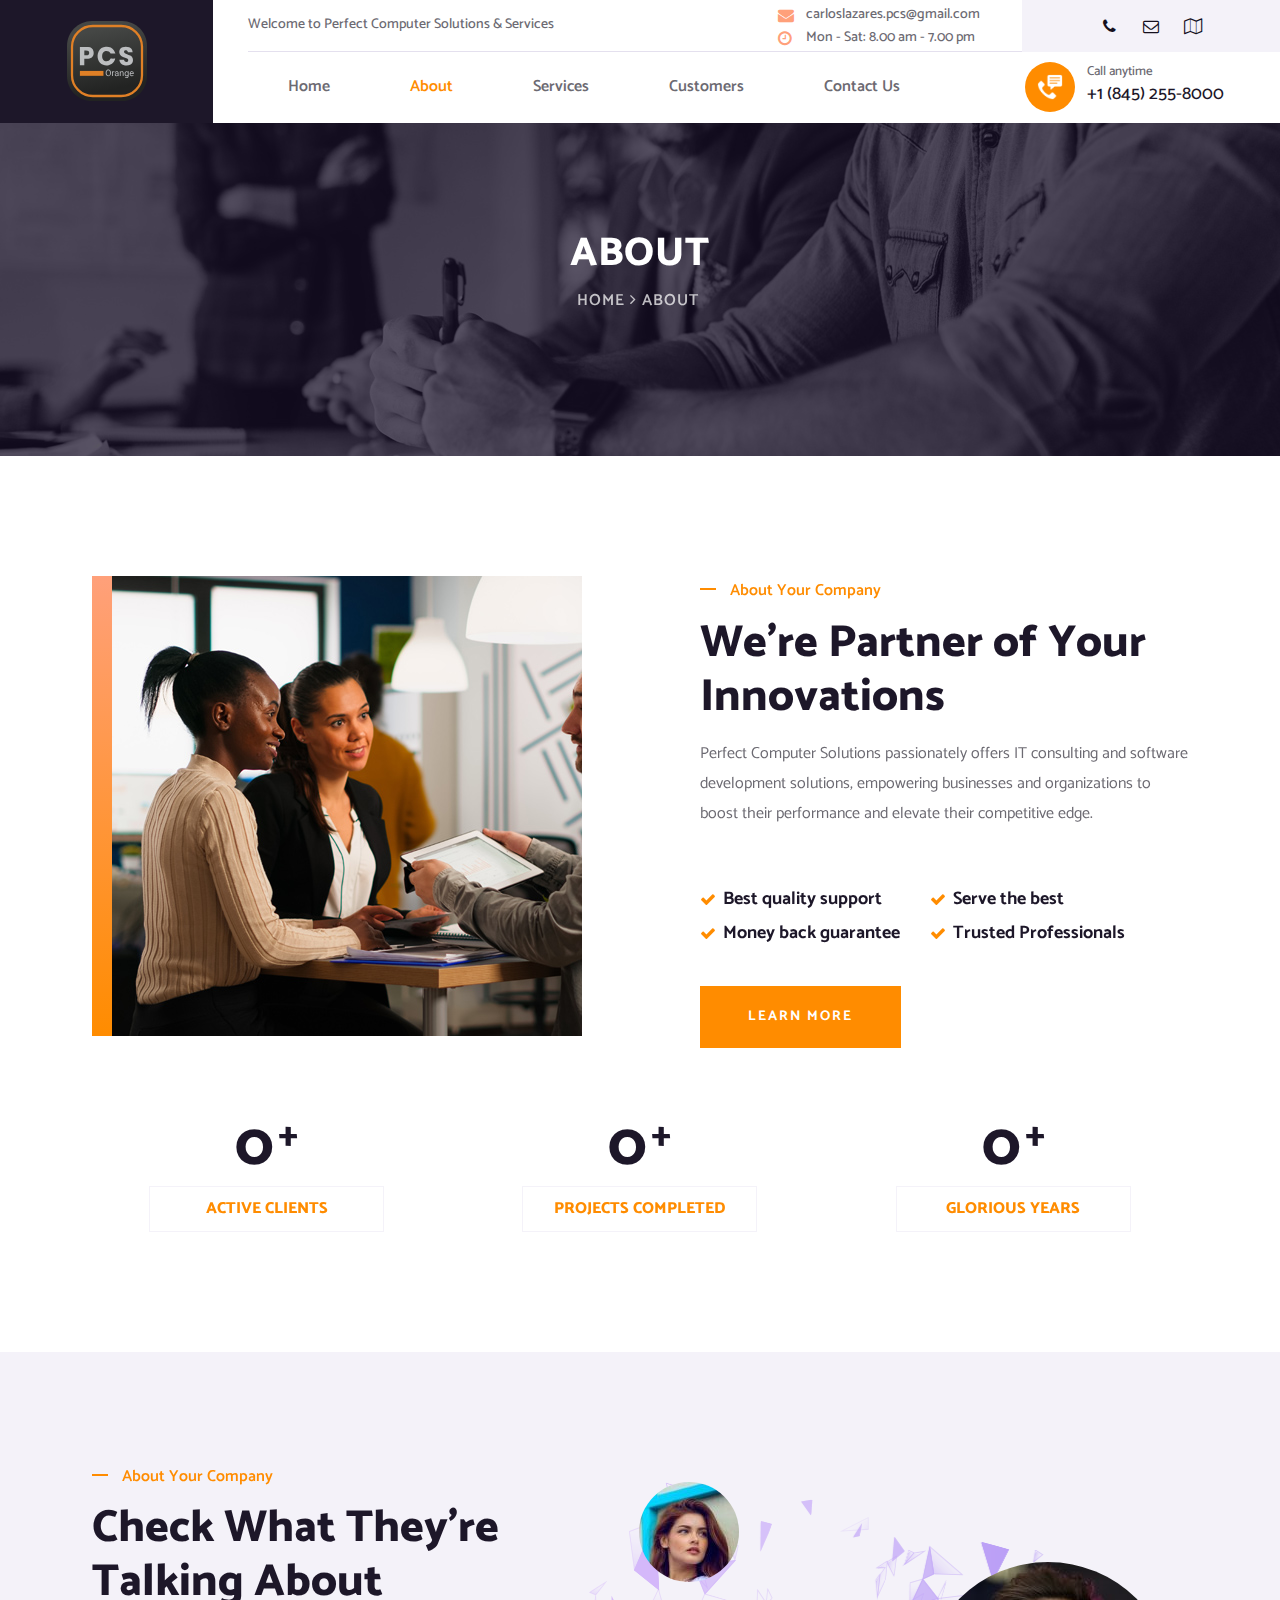
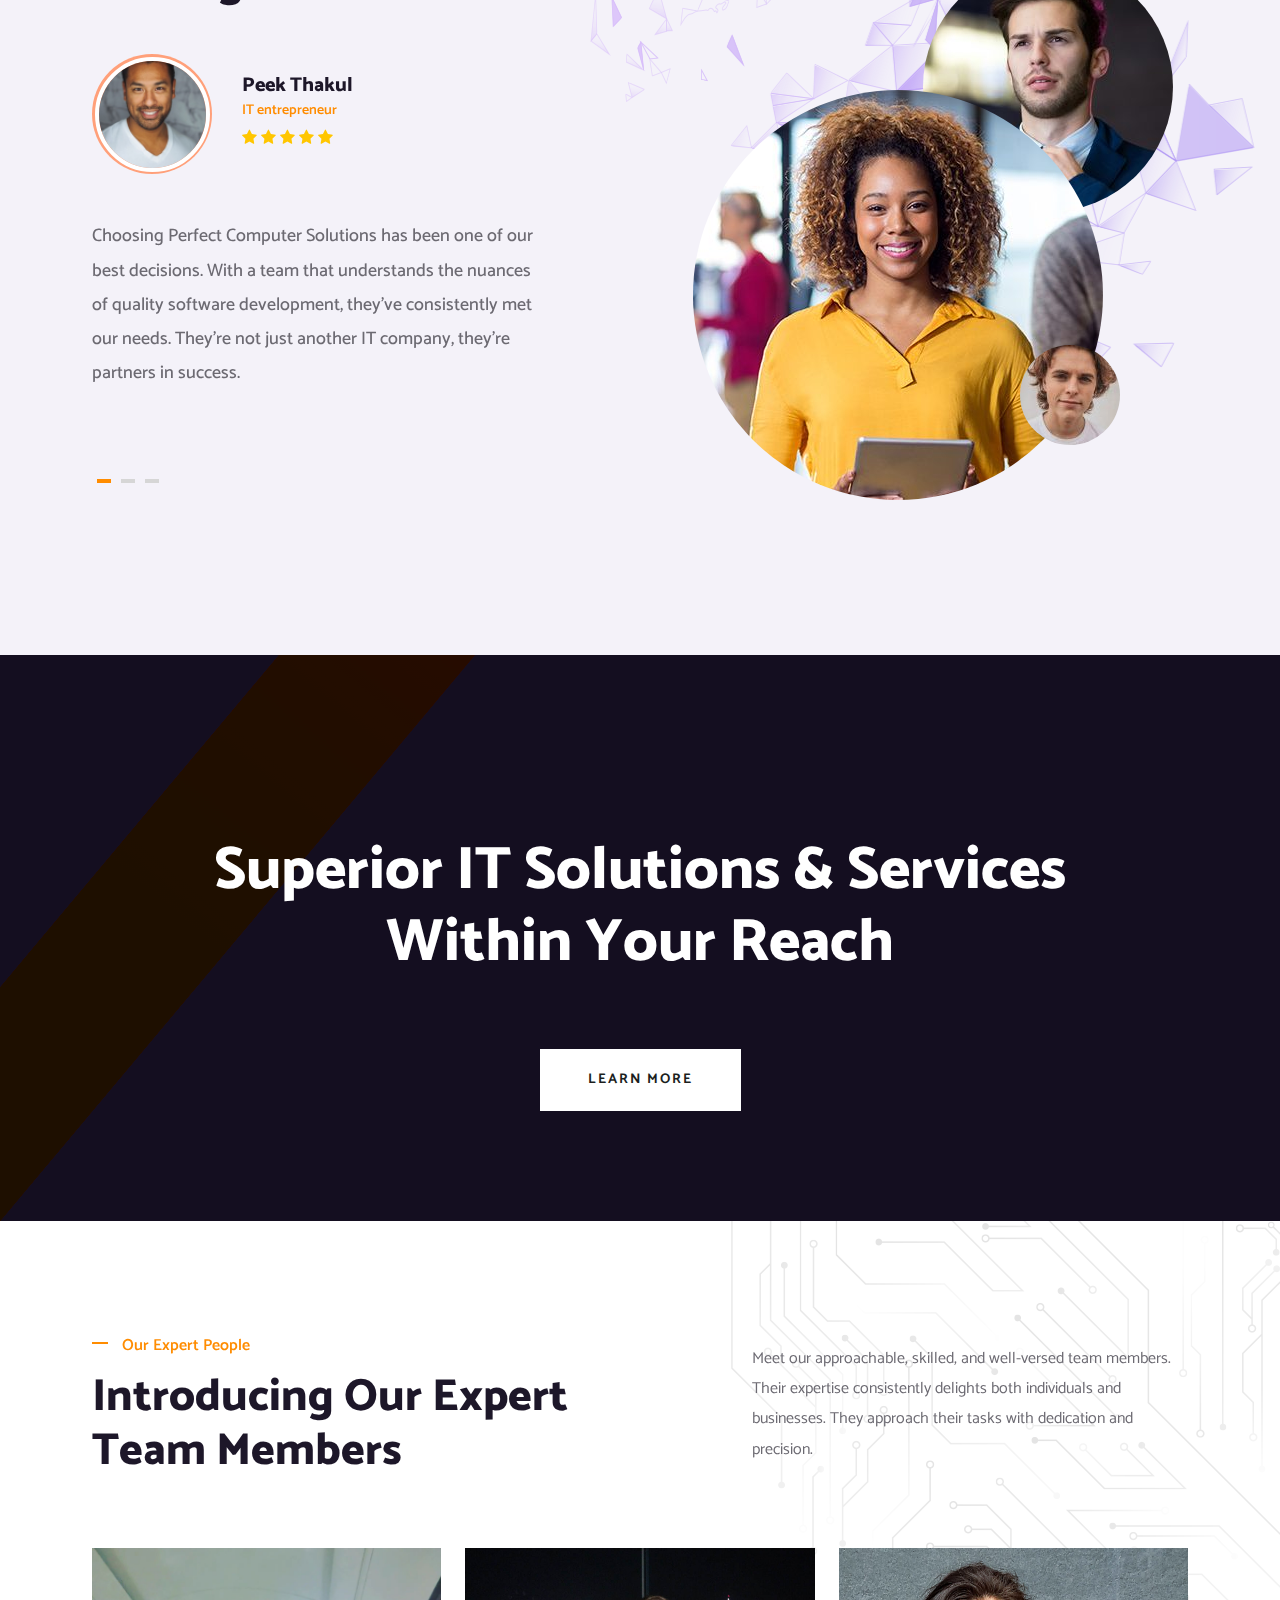
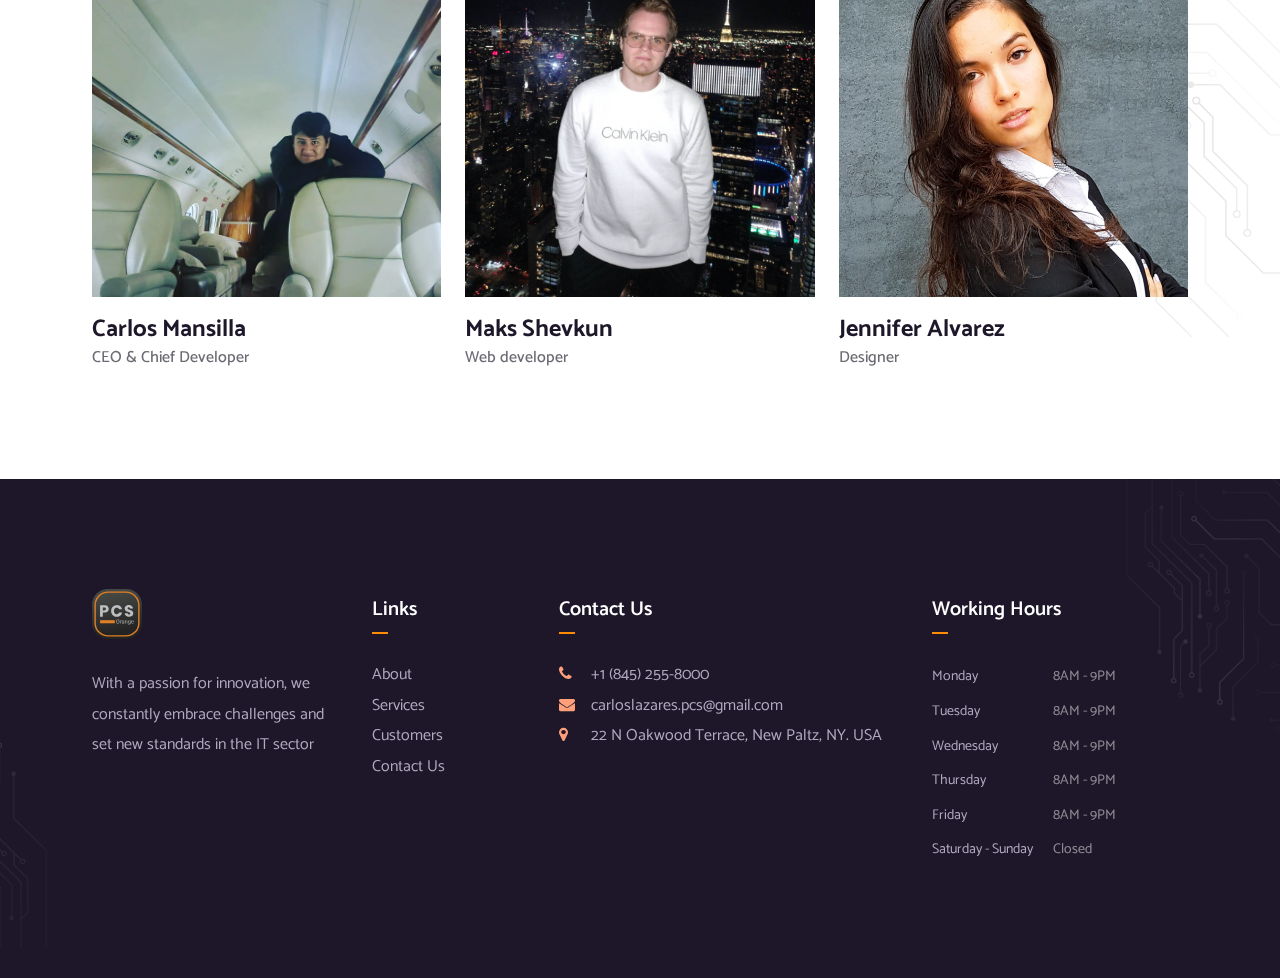
==== commit 48de97f5: "Improvements, content changes, photo replacement" ====
--- a/about/index.html
+++ b/about/index.html
@@ -5,11 +5,10 @@
     <meta http-equiv="X-UA-Compatible" content="IE=edge" />
     <meta name="viewport" content="width=device-width, initial-scale=1.0" />
 
-    <title>Perfect Computer Solution</title>
+    <title>Perfect Computer Solutions</title>
 
     <link rel="shortcut icon" href="../img/faviconV2.ico" type="image/x-icon" />
 
-    <!-- Bootstrap CSS -->
     <link href="../../style/css/bootstrap.min.css" rel="stylesheet" />
 
     <link
@@ -63,7 +62,9 @@
                     <p
                       class="header-consult-info__info_text hover-underline-animation"
                     >
-                      <a href = "mailto:carloslazares.pcs@gmail.com">carloslazares.pcs@gmail.com</a>
+                      <a href="mailto:carloslazares.pcs@gmail.com"
+                        >carloslazares.pcs@gmail.com</a
+                      >
                     </p>
                   </div>
                   <div
@@ -83,28 +84,22 @@
                 class="header__social-networks col-3 d-flex justify-content-center align-items-center"
               >
                 <a
-                  href="#"
+                  href="tel:+18452558000"
                   class="header-social-network d-flex justify-content-center align-items-center"
                 >
-                  <i class="fa fa-twitter" aria-hidden="true"></i>
+                  <i class="fa fa-phone" aria-hidden="true"></i>
                 </a>
                 <a
-                  href="#"
+                  href="mailto:carloslazares.pcs@gmail.com"
                   class="header-social-network d-flex justify-content-center align-items-center"
                 >
-                  <i class="fa fa-facebook-square" aria-hidden="true"></i>
+                  <i class="fa fa-envelope-o" aria-hidden="true"></i>
                 </a>
                 <a
-                  href="#"
+                  href="https://www.google.com/maps/place/22+N+Oakwood+Terrace,+New+Paltz,+NY+12561"
                   class="header-social-network d-flex justify-content-center align-items-center"
                 >
-                  <i class="fa fa-instagram" aria-hidden="true"></i>
-                </a>
-                <a
-                  href="#"
-                  class="header-social-network d-flex justify-content-center align-items-center"
-                >
-                  <i class="fa fa-whatsapp" aria-hidden="true"></i>
+                  <i class="fa fa-map-o" aria-hidden="true"></i>
                 </a>
               </div>
             </div>
@@ -197,7 +192,6 @@
         <a href="../index.html">
           <img class="mob-logo" src="../img/logo.svg" alt="" />
         </a>
-        
 
         <div class="menu">
           <div class="menu-inner">
@@ -279,9 +273,10 @@
             </h3>
             <h2 class="title">We're Partner of Your Innovations</h2>
             <p class="about__text">
-              Infetech is a provider of IT consulting and software development
-              services. We have helped organizations and companies improve
-              business performance & enhance their competitiveness.
+              Perfect Computer Solutions passionately offers IT consulting and
+              software development solutions, empowering businesses and
+              organizations to boost their performance and elevate their
+              competitive edge.
             </p>
             <div class="about__benefits">
               <div class="about__benefits-col">
@@ -300,14 +295,6 @@
                   <p class="about__benefits-text">Money back guarantee</p>
                 </div>
               </div>
-              <!-- <div class="contact__info">
-                <div class="contact__info-title">
-                  <p>Call Anytime</p>
-                </div> -->
-              <!-- <div class="contact__info">
-                <div class="contact__info-title">
-                  <p>Call Anytime</p>
-              </div> -->
               <div class="about__benefits-col">
                 <div class="about__benefits-item">
                   <i
@@ -326,7 +313,7 @@
               </div>
             </div>
             <div class="slide__link-wrapper main_btn-wrapper">
-              <a class="slide__link main_btn mt-5" href="#">
+              <a class="slide__link main_btn mt-5" href="../../#services">
                 <span>Learn more</span>
               </a>
             </div>
@@ -335,14 +322,14 @@
         <div class="row about__number-wrapper">
           <div class="col-md-4 col-12 about__number-wrapper-block">
             <div class="about__number">
-              <span class="about__number-val number1" data-max="374">0</span>
+              <span class="about__number-val number1" data-max="140">0</span>
               <sup class="about__number-suffix">+</sup>
             </div>
             <h4 class="about__number-text">Active clients</h4>
           </div>
           <div class="col-md-4 col-12 about__number-wrapper-block">
             <div class="about__number">
-              <span class="about__number-val number2" data-max="468">0</span>
+              <span class="about__number-val number2" data-max="450">0</span>
               <sup class="about__number-suffix">+</sup>
             </div>
             <h4 class="about__number-text">Projects Completed</h4>
@@ -377,7 +364,7 @@
                   <div class="about-testimonials__position">
                     <div>
                       <p class="slider-item__name">Peek Thakul</p>
-                      <p class="slider-item__job">Senior Designer</p>
+                      <p class="slider-item__job">IT entrepreneur</p>
                     </div>
                     <div class="slider-item__icon-quote">
                       <i class="fa fa-star" aria-hidden="true"></i>
@@ -389,10 +376,11 @@
                   </div>
                 </div>
                 <p class="reviews__item-text">
-                  Infetech is a a professional IT Company that always creates
-                  quality software for clients. If you are looking for a team of
-                  talent developers to find out the best IT solutions, Infetech
-                  is a company that your team should consider.
+                  Choosing Perfect Computer Solutions has been one of our best
+                  decisions. With a team that understands the nuances of quality
+                  software development, they've consistently met our needs.
+                  They're not just another IT company, they're partners in
+                  success.
                 </p>
               </div>
 
@@ -404,7 +392,7 @@
                   <div class="about-testimonials__position">
                     <div>
                       <p class="slider-item__name">Alisa Hardson</p>
-                      <p class="slider-item__job">Senior Designer</p>
+                      <p class="slider-item__job">HR specialist</p>
                     </div>
                     <div class="slider-item__icon-quote">
                       <i class="fa fa-star" aria-hidden="true"></i>
@@ -416,10 +404,11 @@
                   </div>
                 </div>
                 <p class="reviews__item-text">
-                  Infetech is a a professional IT Company that always creates
-                  quality software for clients. If you are looking for a team of
-                  talent developers to find out the best IT solutions, Infetech
-                  is a company that your team should consider.
+                  Every interaction with Perfect Computer Solutions has been a
+                  testament to their expertise. Their solutions are always
+                  tailored to our needs, and their developers are truly the best
+                  in the business. If quality IT solutions are what you're
+                  after, don't look past Perfect Computer Solutions.
                 </p>
               </div>
 
@@ -443,10 +432,10 @@
                   </div>
                 </div>
                 <p class="reviews__item-text">
-                  Infetech is a a professional IT Company that always creates
-                  quality software for clients. If you are looking for a team of
-                  talent developers to find out the best IT solutions, Infetech
-                  is a company that your team should consider.
+                  PCS stands out as an exemplary IT company, consistently
+                  delivering top-notch software. Their gifted developers
+                  understand what businesses need. If you're aiming for premier
+                  IT solutions, look no further than PCS.
                 </p>
               </div>
             </div>
@@ -477,11 +466,11 @@
       <div class="parallax-block__geometry"></div>
       <div class="row container parallax-block__content">
         <h3 class="title about-parallax-block__title">
-          Better IT Solutions & Services at your Fingertips
+          Superior IT Solutions & Services Within Your Reach
         </h3>
       </div>
       <div class="about-parallax-block__button">
-        <a class="main_btn white-btn">
+        <a class="main_btn white-btn" href="../../#services">
           <span>learn more</span>
         </a>
       </div>
@@ -495,32 +484,32 @@
               <span class="underlined"></span>
               Our Expert People
             </h3>
-            <h2 class="title">Meet Our Professional Team Member</h2>
+            <h2 class="title">Introducing Our Expert Team Members</h2>
           </div>
           <div class="col-12 col-lg-6 team__text">
             <p>
-              Meet friendly, experienced and knowledgeable team members who make
-              individuals and businesses pleased with their qualification. They
-              often take their job seriously, carefully
+              Meet our approachable, skilled, and well-versed team members.
+              Their expertise consistently delights both individuals and
+              businesses. They approach their tasks with dedication and
+              precision.
             </p>
           </div>
         </div>
-        <!-- <div class=""> -->
         <div class="team__members row">
           <div class="team__member col-6 col-xl-4">
-            <img src="../img/team-members/team-03.jpg" alt="team-member" />
-            <h2 class="team__name">Christine Eve</h2>
-            <p class="team__job">Developer</p>
+            <img src="../img/team-members/Carlos.jpg" alt="team-member" />
+            <h2 class="team__name">Carlos Mansilla</h2>
+            <p class="team__job">CEO & Chief Developer</p>
           </div>
           <div class="team__member col-6 col-xl-4">
-            <img src="../img/team-members/team-02.jpg" alt="team-member" />
-            <h2 class="team__name">Christine Eve</h2>
-            <p class="team__job">Developer</p>
+            <img src="../img/team-members/Maks.jpg" alt="team-member" />
+            <h2 class="team__name">Maks Shevkun</h2>
+            <p class="team__job">Web developer</p>
           </div>
           <div class="team__member col-6 col-xl-4">
-            <img src="../img/team-members/team.jpg" alt="team-member" />
-            <h2 class="team__name">Christine Eve</h2>
-            <p class="team__job">Developer</p>
+            <img src="../img/team-members/Jenn.jpg" alt="team-member" />
+            <h2 class="team__name">Jennifer Alvarez</h2>
+            <p class="team__job">Designer</p>
           </div>
         </div>
         <!-- </div> -->
@@ -535,51 +524,11 @@
               <a href="../index.html">
                 <img src="../img/logo.svg" class="footer-logo__image" alt="" />
               </a>
-              
             </div>
             <p class="footer-text">
-              We work with a passion of taking challenges and creating new ones
-              in advertising sector.
+              With a passion for innovation, we constantly embrace challenges
+              and set new standards in the IT sector
             </p>
-            <div
-              class="footer-social-network d-flex justify-content-between align-items-center"
-            >
-              <div class="icon-wrapper footer-social-network-item-wrapper">
-                <a
-                  href="#"
-                  class="footer-social-network__item d-flex justify-content-center align-items-center"
-                >
-                  <i class="fa fa-twitter" aria-hidden="true"></i>
-                </a>
-              </div>
-
-              <div class="icon-wrapper footer-social-network-item-wrapper">
-                <a
-                  href="#"
-                  class="footer-social-network__item d-flex justify-content-center align-items-center"
-                >
-                  <i class="fa fa-facebook-square" aria-hidden="true"></i>
-                </a>
-              </div>
-
-              <div class="icon-wrapper footer-social-network-item-wrapper">
-                <a
-                  href="#"
-                  class="footer-social-network__item d-flex justify-content-center align-items-center"
-                >
-                  <i class="fa fa-instagram" aria-hidden="true"></i>
-                </a>
-              </div>
-
-              <div class="icon-wrapper footer-social-network-item-wrapper">
-                <a
-                  href="#"
-                  class="footer-social-network__item d-flex justify-content-center align-items-center"
-                >
-                  <i class="fa fa-whatsapp" aria-hidden="true"></i>
-                </a>
-              </div>
-            </div>
           </div>
           <div class="col-12 col-md-6 col-lg-2 footer-block">
             <div class="footer-title-wrapper">
@@ -629,7 +578,9 @@
                     aria-hidden="true"
                   ></i>
                   <span class="hover-underline-animation"
-                    ><a href = "mailto:carloslazares.pcs@gmail.com">carloslazares.pcs@gmail.com</a></span
+                    ><a href="mailto:carloslazares.pcs@gmail.com"
+                      >carloslazares.pcs@gmail.com</a
+                    ></span
                   >
                 </li>
                 <li class="footer-contacts__list-item">
@@ -638,7 +589,11 @@
                     aria-hidden="true"
                   ></i>
                   <span class="hover-underline-animation"
-                    >22 N Oakwood Terrace, New Paltz, NY. USA</span
+                    ><a
+                      href="https://www.google.com/maps/place/22+N+Oakwood+Terrace,+New+Paltz,+NY+12561"
+                    >
+                      22 N Oakwood Terrace, New Paltz, NY. USA
+                    </a></span
                   >
                 </li>
               </ul>
@@ -699,9 +654,6 @@
     <script src="../../js/owlcarousel/owl.carousel.min.js"></script>
     <script src="../../js/owlcarousel/owl.carouselMain.js"></script>
     <script src="../js/main.js"></script>
-
-    <!-- <script src="../../js/scrollCounter.js"></script> -->
-
     <script src="../../js/bootstrap.min.js"></script>
     <script src="../../js/scrollCounter.js"></script>
   </body>
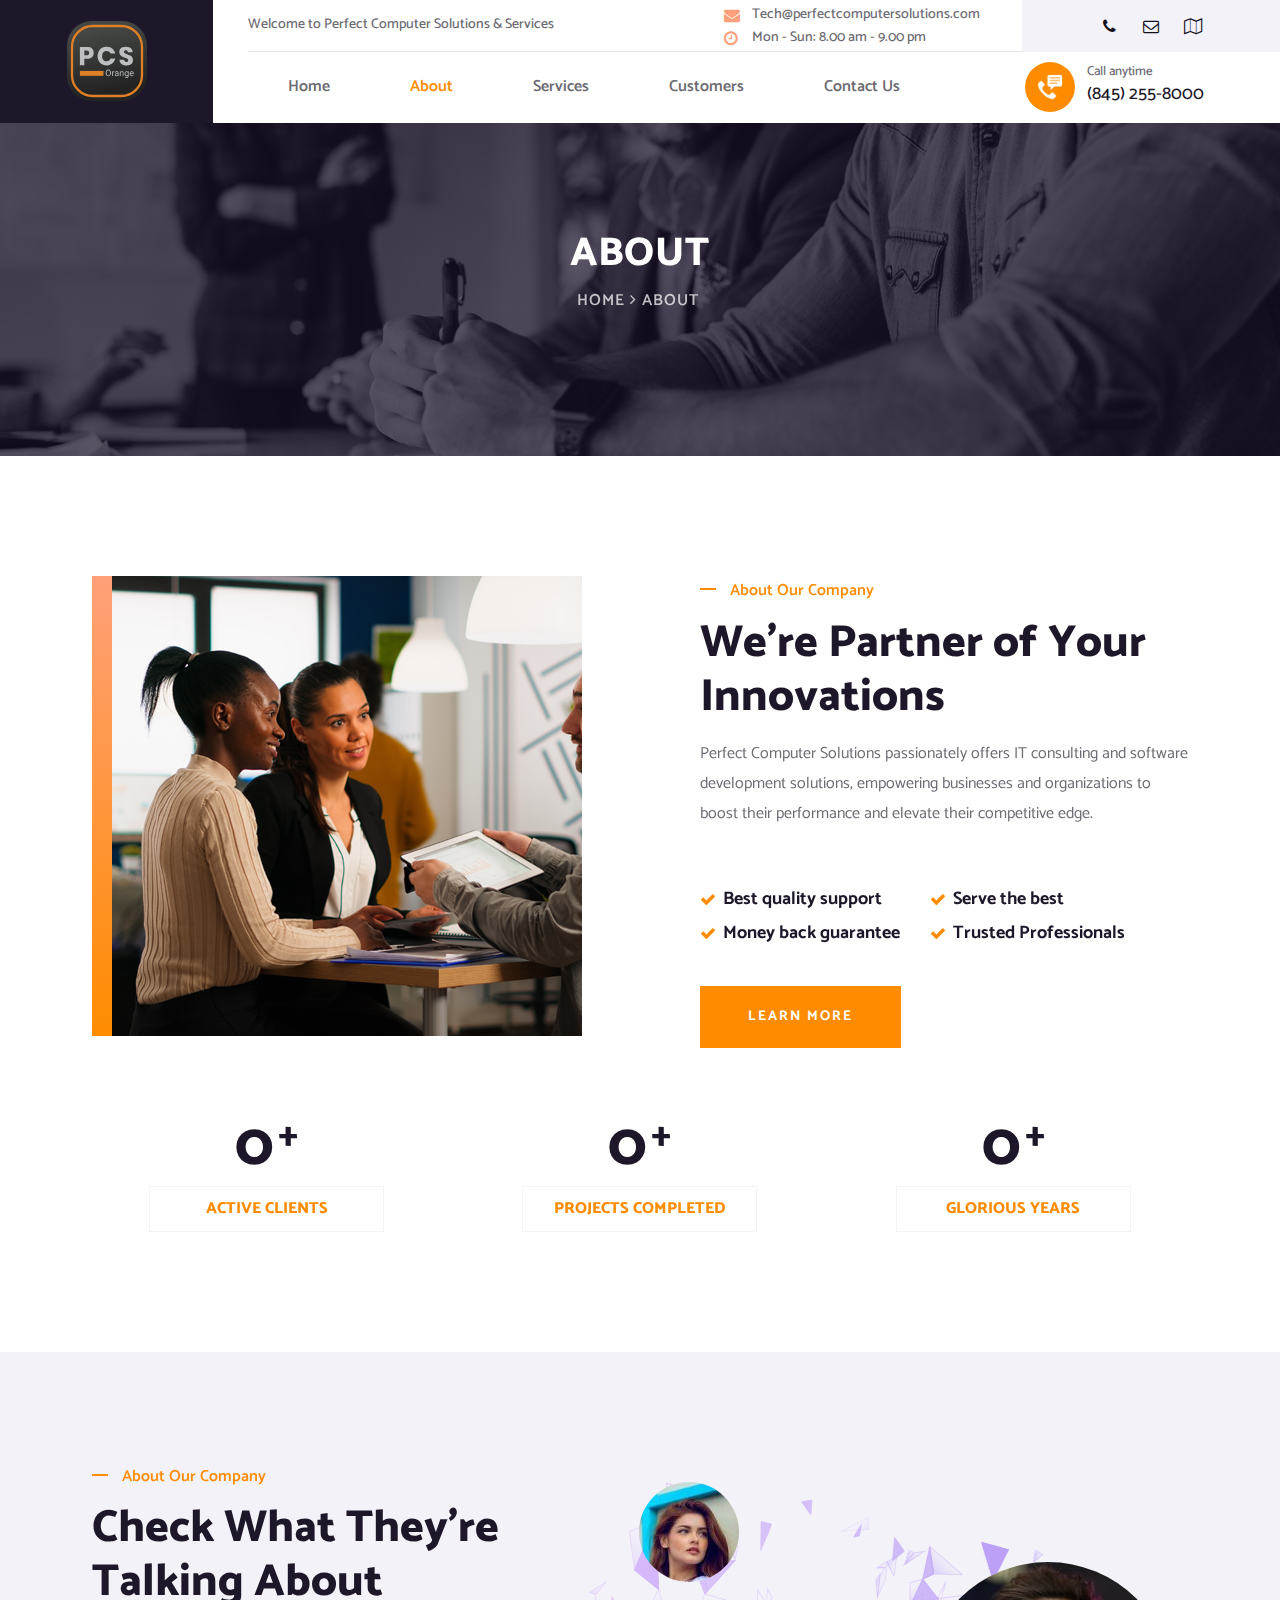
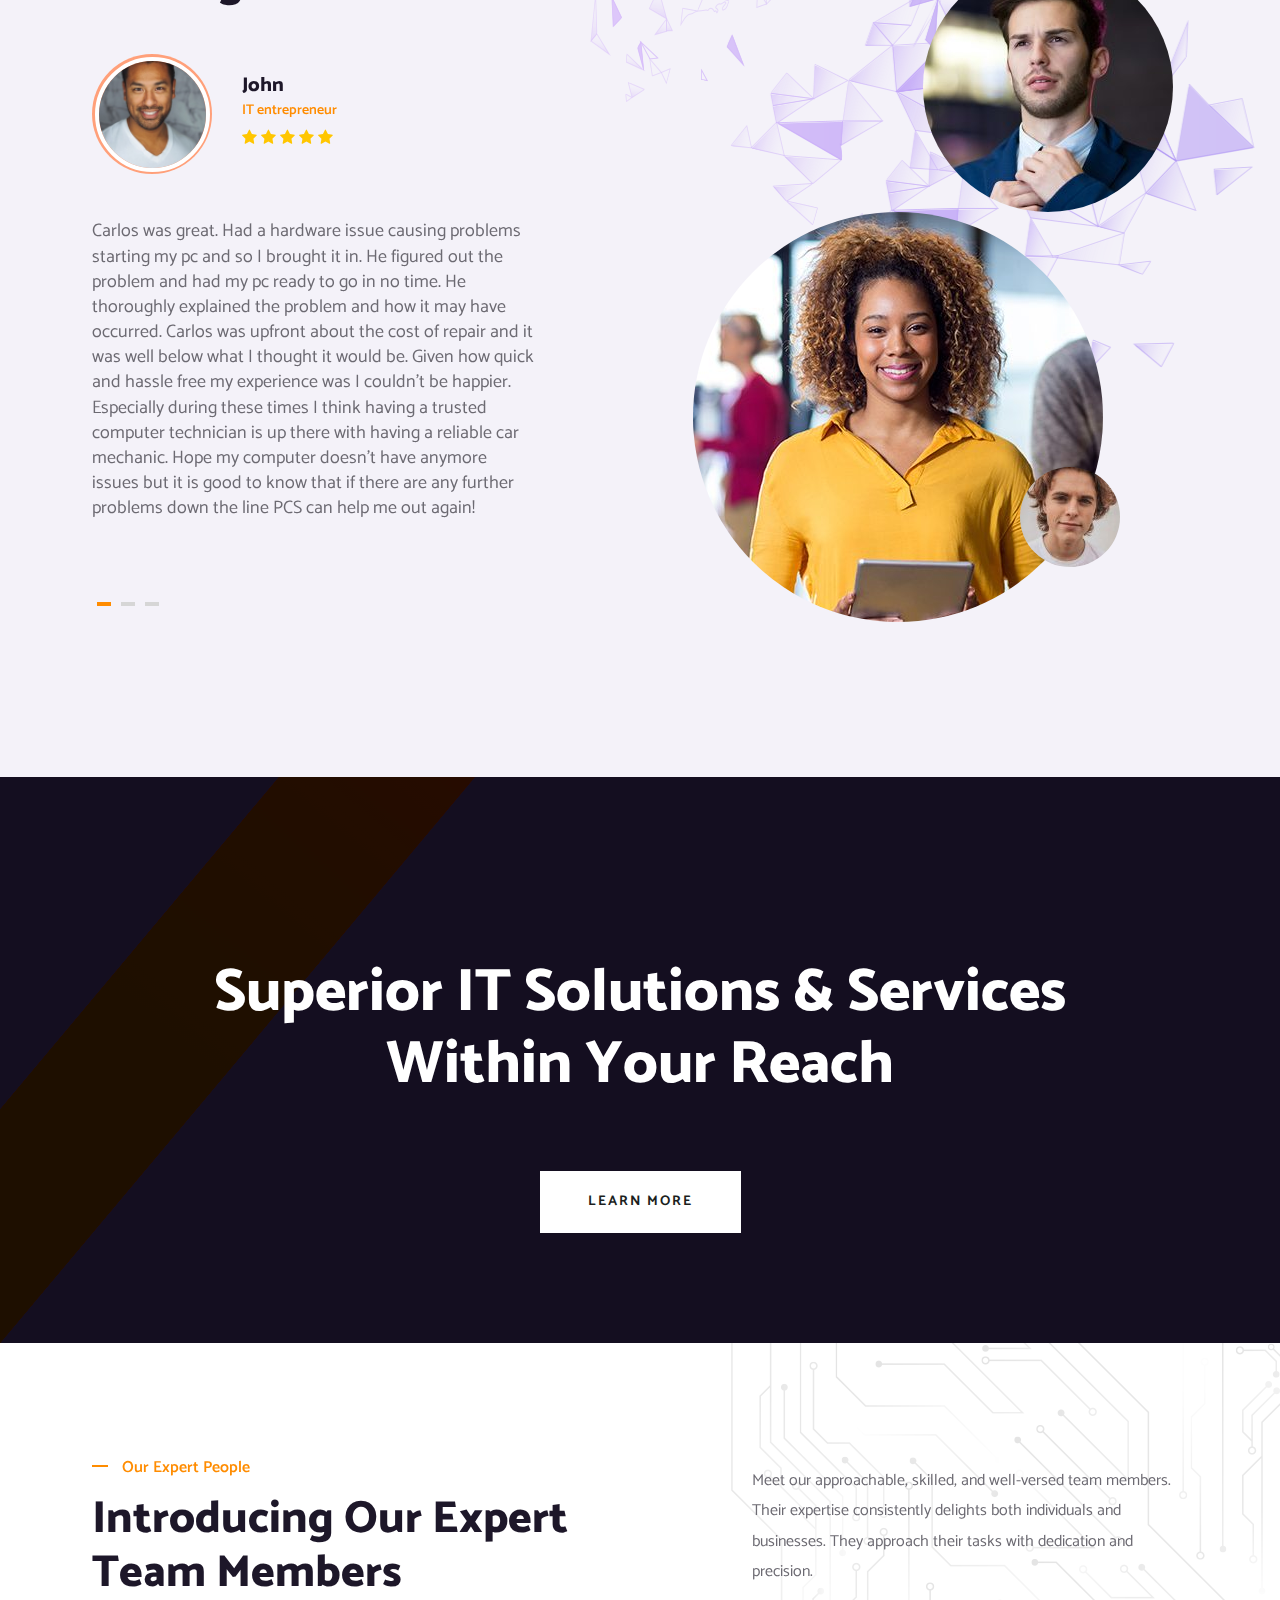
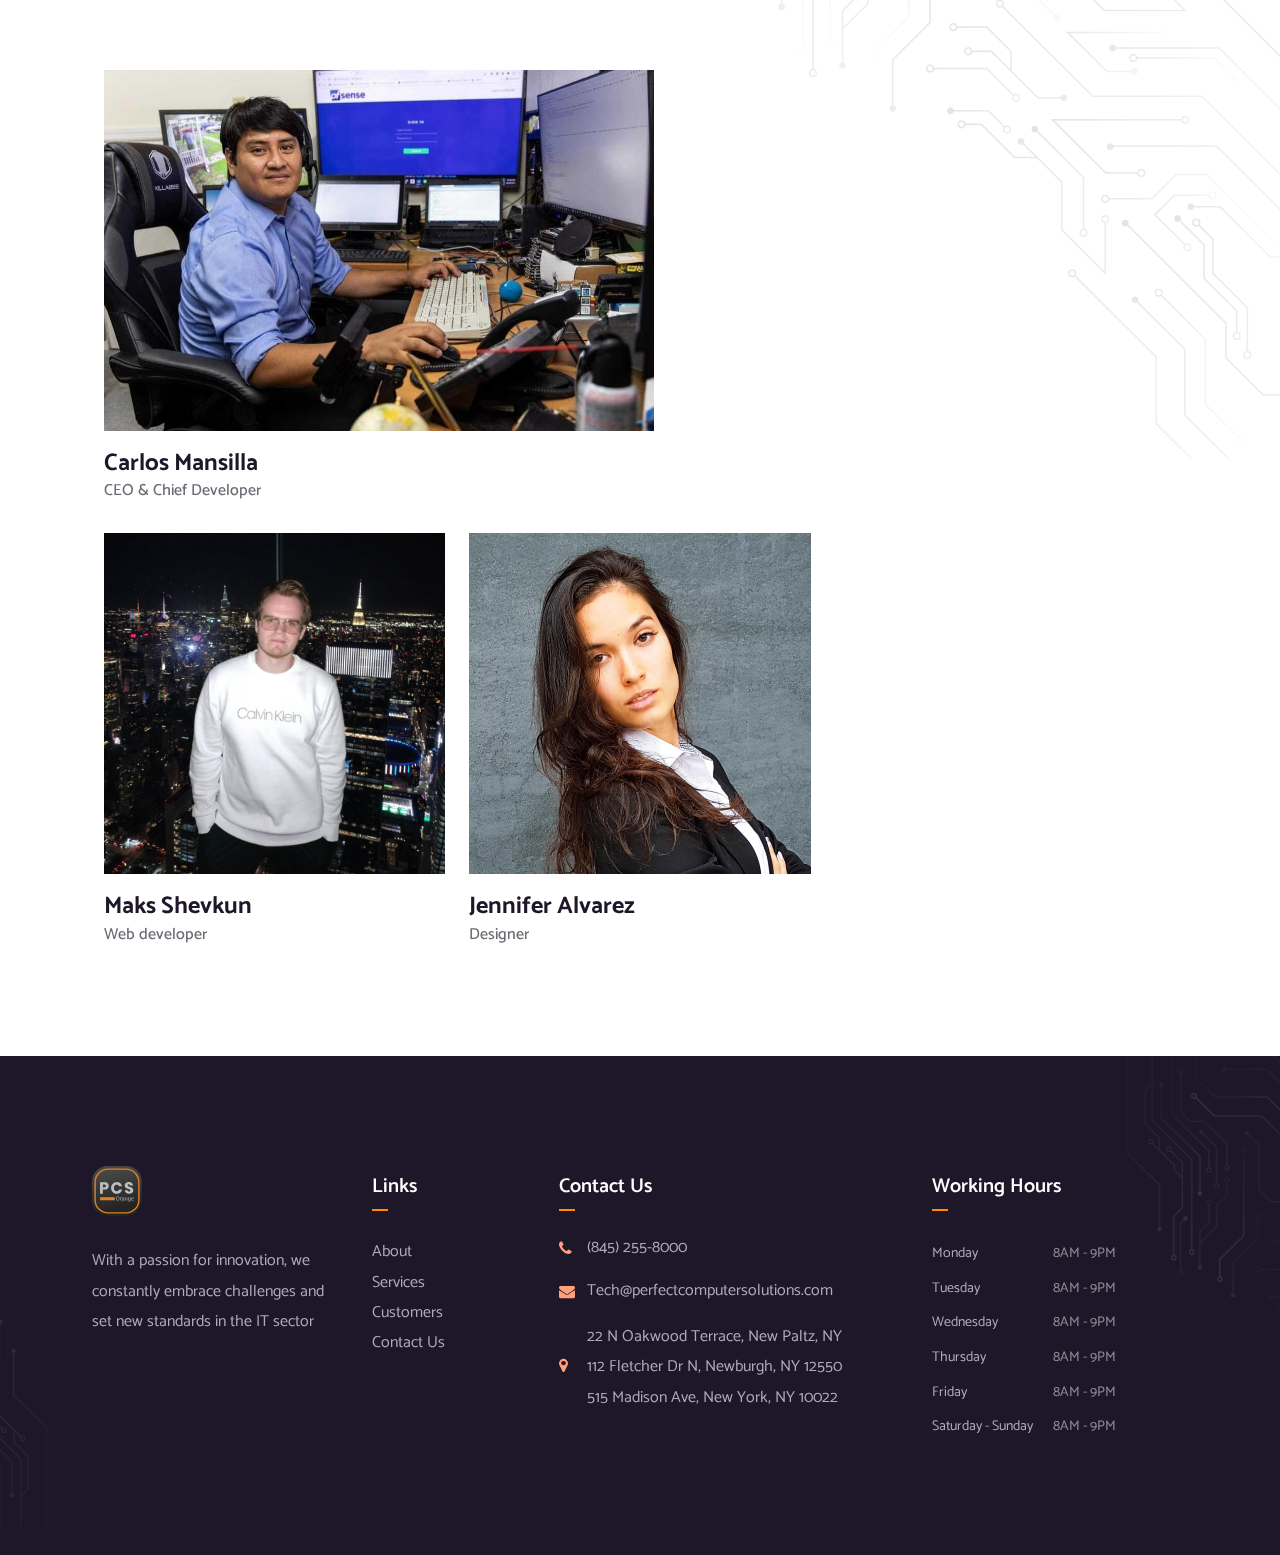
==== commit 2d3e7f57: "Minor changes, new photos, new email and phone" ====
--- a/about/index.html
+++ b/about/index.html
@@ -62,8 +62,8 @@
                     <p
                       class="header-consult-info__info_text hover-underline-animation"
                     >
-                      <a href="mailto:carloslazares.pcs@gmail.com"
-                        >carloslazares.pcs@gmail.com</a
+                      <a href="mailto:Tech@perfectcomputersolutions.com"
+                        >Tech@perfectcomputersolutions.com</a
                       >
                     </p>
                   </div>
@@ -75,7 +75,7 @@
                       aria-hidden="true"
                     ></i>
                     <p class="header-consult-info__info_text">
-                      Mon - Sat: 8.00 am - 7.00 pm
+                      Mon - Sun: 8.00 am - 9.00 pm
                     </p>
                   </div>
                 </div>
@@ -90,13 +90,14 @@
                   <i class="fa fa-phone" aria-hidden="true"></i>
                 </a>
                 <a
-                  href="mailto:carloslazares.pcs@gmail.com"
+                  href="mailto:Tech@perfectcomputersolutions.com"
                   class="header-social-network d-flex justify-content-center align-items-center"
                 >
                   <i class="fa fa-envelope-o" aria-hidden="true"></i>
                 </a>
                 <a
-                  href="https://www.google.com/maps/place/22+N+Oakwood+Terrace,+New+Paltz,+NY+12561"
+                  href="https://maps.app.goo.gl/YbbJCkRUzC55184Z9"
+                  target="_blank"
                   class="header-social-network d-flex justify-content-center align-items-center"
                 >
                   <i class="fa fa-map-o" aria-hidden="true"></i>
@@ -109,18 +110,21 @@
                   <li><a href="../../index.html">Home</a></li>
                   <li><a href="#" class="active">About</a></li>
                   <li>
-                    <button href="../../#services" class="dropdown">
+                    <button class="dropdown">
                       Services
                       <ul class="dropdown_menu">
                         <li class="dropdown_item-1">
                           <a
                             href="https://www.orangesoftinternational.com/Home/Clinical"
+                            target="_blank"
                             >HIPPA E-Forms</a
                           >
                         </li>
                         <li class="dropdown_item-2">
-                          <a href="https://www.hudsonvalleypos.com/"
-                            >POS for Restaurants</a
+                          <a
+                            href="https://www.hudsonvalleypos.com/"
+                            target="_blank"
+                            >POS for Restaurants & Liquor Stores</a
                           >
                         </li>
                         <li class="dropdown_item-3">
@@ -174,7 +178,7 @@
                   <p
                     class="header-bottom__content_num hover-underline-animation"
                   >
-                    <a href="tel:+18452558000">+1 (845) 255-8000</a>
+                    <a href="tel:+18452558000">(845) 255-8000</a>
                   </p>
                 </div>
               </div>
@@ -269,7 +273,7 @@
           <div class="col-12 col-md-6 about__content">
             <h3 class="sub-title">
               <span class="underlined"></span>
-              About Your Company
+              About Our Company
             </h3>
             <h2 class="title">We're Partner of Your Innovations</h2>
             <p class="about__text">
@@ -351,7 +355,7 @@
           <div class="col-12 col-xl-5">
             <h3 class="sub-title">
               <span class="underlined"></span>
-              About Your Company
+              About Our Company
             </h3>
             <h2 class="title">Check What They're Talking About</h2>
 
@@ -363,7 +367,7 @@
                   </div>
                   <div class="about-testimonials__position">
                     <div>
-                      <p class="slider-item__name">Peek Thakul</p>
+                      <p class="slider-item__name">John</p>
                       <p class="slider-item__job">IT entrepreneur</p>
                     </div>
                     <div class="slider-item__icon-quote">
@@ -376,11 +380,17 @@
                   </div>
                 </div>
                 <p class="reviews__item-text">
-                  Choosing Perfect Computer Solutions has been one of our best
-                  decisions. With a team that understands the nuances of quality
-                  software development, they've consistently met our needs.
-                  They're not just another IT company, they're partners in
-                  success.
+                  Carlos was great. Had a hardware issue causing problems
+                  starting my pc and so I brought it in. He figured out the
+                  problem and had my pc ready to go in no time. He thoroughly
+                  explained the problem and how it may have occurred. Carlos was
+                  upfront about the cost of repair and it was well below what I
+                  thought it would be. Given how quick and hassle free my
+                  experience was I couldn't be happier. Especially during these
+                  times I think having a trusted computer technician is up there
+                  with having a reliable car mechanic. Hope my computer doesn't
+                  have anymore issues but it is good to know that if there are
+                  any further problems down the line PCS can help me out again!
                 </p>
               </div>
 
@@ -391,7 +401,7 @@
                   </div>
                   <div class="about-testimonials__position">
                     <div>
-                      <p class="slider-item__name">Alisa Hardson</p>
+                      <p class="slider-item__name">Andrea Kost</p>
                       <p class="slider-item__job">HR specialist</p>
                     </div>
                     <div class="slider-item__icon-quote">
@@ -404,11 +414,18 @@
                   </div>
                 </div>
                 <p class="reviews__item-text">
-                  Every interaction with Perfect Computer Solutions has been a
-                  testament to their expertise. Their solutions are always
-                  tailored to our needs, and their developers are truly the best
-                  in the business. If quality IT solutions are what you're
-                  after, don't look past Perfect Computer Solutions.
+                  Imagine my horror as a grad student coming home one week
+                  before classes starting and my computer not turning on. I
+                  called PCS in an attempt to avoid a long trek to Danbury
+                  Apple. They were super friendly and helpful. The repair was
+                  complicated and time consuming and we ran into a thousand
+                  hiccups, which would have cost me way more stress and money
+                  elsewhere. Carlos worked as hard as he could to get my
+                  computer done as quickly as he could. When I started classes
+                  and the job still wasn't done (due entirely to crappy luck) he
+                  lent me a computer to do my work and hold me over. These guys
+                  really go above and beyond for their customers and I would
+                  recommend them in a heartbeat.
                 </p>
               </div>
 
@@ -419,7 +436,7 @@
                   </div>
                   <div class="about-testimonials__position">
                     <div>
-                      <p class="slider-item__name">Mike Hardson</p>
+                      <p class="slider-item__name">Andrew Nutt</p>
                       <p class="slider-item__job">Senior Designer</p>
                     </div>
                     <div class="slider-item__icon-quote">
@@ -432,10 +449,13 @@
                   </div>
                 </div>
                 <p class="reviews__item-text">
-                  PCS stands out as an exemplary IT company, consistently
-                  delivering top-notch software. Their gifted developers
-                  understand what businesses need. If you're aiming for premier
-                  IT solutions, look no further than PCS.
+                  Computer tech Carlos came to my home to service my PC. He
+                  rendered fast and courteous service, exhibiting the utmost
+                  professionalism. He came fully equipped with all the right
+                  tools (I work in IT so I'm very meticulous when it comes to
+                  preparation), honed in on my issues quickly, and fixed them
+                  with ease. He was very accomodating and friendly. Highly
+                  recommend.
                 </p>
               </div>
             </div>
@@ -496,23 +516,26 @@
           </div>
         </div>
         <div class="team__members row">
-          <div class="team__member col-6 col-xl-4">
-            <img src="../img/team-members/Carlos.jpg" alt="team-member" />
-            <h2 class="team__name">Carlos Mansilla</h2>
-            <p class="team__job">CEO & Chief Developer</p>
-          </div>
-          <div class="team__member col-6 col-xl-4">
-            <img src="../img/team-members/Maks.jpg" alt="team-member" />
-            <h2 class="team__name">Maks Shevkun</h2>
-            <p class="team__job">Web developer</p>
-          </div>
-          <div class="team__member col-6 col-xl-4">
-            <img src="../img/team-members/Jenn.jpg" alt="team-member" />
-            <h2 class="team__name">Jennifer Alvarez</h2>
-            <p class="team__job">Designer</p>
-          </div>
-        </div>
-        <!-- </div> -->
+          <div class="row team__member-carlos">
+            <div class="team__member col-12 col-xl-12">
+              <img src="../img/team-members/Carlos.jpg" alt="team-member" />
+              <h2 class="team__name">Carlos Mansilla</h2>
+              <p class="team__job">CEO & Chief Developer</p>
+            </div>
+          </div>
+          <div class="row">
+            <div class="team__member col-12 col-md-4">
+              <img src="../img/team-members/Maks.jpg" alt="team-member" />
+              <h2 class="team__name">Maks Shevkun</h2>
+              <p class="team__job">Web developer</p>
+            </div>
+            <div class="team__member col-12 col-md-4">
+              <img src="../img/team-members/Jenn.jpg" alt="team-member" />
+              <h2 class="team__name">Jennifer Alvarez</h2>
+              <p class="team__job">Designer</p>
+            </div>
+          </div>
+        </div>
       </div>
     </section>
 
@@ -569,7 +592,7 @@
                   ></i>
                   <span
                     class="footer-contacts__list-item-text hover-underline-animation"
-                    ><a href="tel:+18452558000">+1 (845) 255-8000</a></span
+                    ><a href="tel:+18452558000">(845) 255-8000</a></span
                   >
                 </li>
                 <li class="footer-contacts__list-item">
@@ -578,23 +601,42 @@
                     aria-hidden="true"
                   ></i>
                   <span class="hover-underline-animation"
-                    ><a href="mailto:carloslazares.pcs@gmail.com"
-                      >carloslazares.pcs@gmail.com</a
+                    ><a href="mailto:Tech@perfectcomputersolutions.com"
+                      >Tech@perfectcomputersolutions.com</a
                     ></span
                   >
                 </li>
                 <li class="footer-contacts__list-item">
-                  <i
-                    class="fa fa-map-marker footer-contacts__list-item-icon"
-                    aria-hidden="true"
-                  ></i>
-                  <span class="hover-underline-animation"
-                    ><a
-                      href="https://www.google.com/maps/place/22+N+Oakwood+Terrace,+New+Paltz,+NY+12561"
-                    >
-                      22 N Oakwood Terrace, New Paltz, NY. USA
-                    </a></span
-                  >
+                  <div>
+                    <i
+                      class="fa fa-map-marker footer-contacts__list-item-icon"
+                      aria-hidden="true"
+                    ></i>
+                  </div>
+                  <div class="footer-contacts__address-block">
+                    <span class="hover-underline-animation">
+                      <a
+                        href="https://maps.app.goo.gl/YbbJCkRUzC55184Z9"
+                        target="_blank"
+                      >
+                        22 N Oakwood Terrace, New Paltz, NY
+                      </a>
+                    </span>
+                    <span class="hover-underline-animation">
+                      <a
+                        href="https://maps.app.goo.gl/miFE7cvM7Qn2C8QY9"
+                        target="_blank"
+                        >112 Fletcher Dr N, Newburgh, NY 12550</a
+                      >
+                    </span>
+                    <span class="hover-underline-animation">
+                      <a
+                        href="https://maps.app.goo.gl/T7nyMhj6M8ZLMpyf7"
+                        target="_blank"
+                        >515 Madison Ave, New York, NY 10022
+                      </a>
+                    </span>
+                  </div>
                 </li>
               </ul>
             </div>
@@ -643,7 +685,7 @@
               <div class="footer-col-hours-wrapper__week-day">
                 Saturday - Sunday
               </div>
-              <div class="footer-col-hours-wrapper__time">Closed</div>
+              <div class="footer-col-hours-wrapper__time">8AM - 9PM</div>
             </div>
           </div>
         </div>
--- a/style/css/style.min.css
+++ b/style/css/style.min.css
@@ -1 +1 @@
-@import"https://fonts.googleapis.com/css2?family=Catamaran:wght@400;500;600;700;800&display=swap";.container{padding-left:10px;padding-right:10px}body{color:#6c6a72;font-family:Catamaran;line-height:1.9;letter-spacing:0px;font-size:16px}a{color:inherit;text-decoration:none}a:hover{color:inherit}.padding-none{padding:0 !important}li{list-style-type:none}ul{padding:0;margin:0}p{margin-bottom:0}.mob-menu{display:none}.mob-logo{z-index:999;max-height:50px;position:absolute;left:5vw;transform:translate(0%, 13%)}.active_sticky{position:fixed;top:0;left:0;height:64px;margin-top:0 !important;width:100%;z-index:9999;background-color:#1d1729;transition:all .3s linear;-moz-transition:all .3s linear;-webkit-transition:all .3s linear;-o-transition:all .3s linear;animation:sticky .7s}.header{position:fixed;top:0;left:0;z-index:999;background-color:#fff}.slider{margin-top:122px;background-color:#1d1729;min-height:calc(100vh - 120px)}.slideshow{height:calc(100vh - 120px)}.slide{height:calc(100vh - 120px)}.owl-theme .owl-dots .owl-dot.active span,.owl-theme .owl-dots .owl-dot:hover span{background-color:#ff8c00 !important}.owl-dots{margin-top:20px !important}.check-mark{min-width:16px;height:16px;background-color:#ffa07a;border-radius:30px;display:flex;justify-content:center;align-items:center}.check-mark i{color:#fff;font-size:10px}.active{color:#ff8c00}.about__image_second-mob{display:none}.main_btn{position:relative;display:inline-block;width:auto;height:auto;background-color:#1c1f1e;border:none;cursor:pointer;line-height:14px;letter-spacing:1px;font-weight:700;font-size:14px;padding:24px 48px;margin-top:36px !important}.main_btn::before{background-color:#ff8c00;transition:.3s ease-out;position:absolute;content:"";bottom:0;left:0;right:0;height:100%;width:100%;position:absolute;content:""}.main_btn span{position:relative;display:inline-block;font-size:14px;font-weight:bold;letter-spacing:2px;text-transform:uppercase;top:0;left:0;width:100%;transition:.3s;color:#fff;transition:.2s .1s}.main_btn:hover::before{height:0%;position:absolute;content:""}.main_btn-wrapper{position:relative}.main_btn-wrapper .btn::before{background-color:#1c1f1e;transition:.3s ease-out}.underlined{transition:all .3s ease;position:absolute;left:0;bottom:50%;transform:translateY(-50%);display:inline-block;vertical-align:middle;margin-right:12px;width:16px;height:2px;background-color:#ff8c00}.title{margin:0;font-weight:800;font-size:45px;line-height:1.2;color:#1d1729}.slide__img-wrapper img{width:auto}.sub-title{margin:0 0 15px;display:inline-block;font-weight:600;font-size:16px;line-height:1.2;color:#ff8c00;position:relative;padding-left:30px;text-transform:capitalize}.header-consult-info__icon{color:#ffa07a;margin-right:12px;min-width:16px}.footer-contacts__list-item-icon{color:#ffa07a;margin-right:12px;min-width:16px}.header__logo{background-color:#1d1729}.header__logo img{max-height:90%}.header-consult-info__info{margin-right:30px;margin-top:5px}.header-consult-info__title{font-size:14px;font-weight:500;font-family:Catamaran;margin-bottom:0}.header__social-networks{background-color:#f4f2f9}.header-social-network{height:42px;width:42px;color:#15101e}.header-social-network:hover{color:#ffa07a}.footer-social-network__item{height:42px;width:42px;color:#15101e;transition:all .5s}.footer-social-network__item i{color:#aea8b9}.header-bottom{min-height:70px;padding-left:0}.header-bottom-nav__list{width:100%}.header-bottom-nav__list>li{display:flex;align-items:center;font-weight:600}.header-bottom-nav__list>li a{padding:20px 40px;transition:100ms ease-out}.header-bottom-nav__list>li:hover a{background:#ff8c00;color:#fff}.header-bottom-nav__list>li:hover .dropdown_menu li{color:#6c6a72}@keyframes scaleZ{0%{opacity:0;transform:scale(0)}80%{transform:scale(1.07)}100%{opacity:1;transform:scale(1)}}.header-bottom-nav__list>li .dropdown{padding:20px 40px;border:none;background-color:rgba(0,0,0,0);display:flex;justify-content:center;align-items:center;position:relative;font-size:18px;perspective:1000px;z-index:100;font-family:Catamaran;font-size:16px;font-weight:600;color:#6c6a72;line-height:inherit}.header-bottom-nav__list>li .dropdown:hover{transition:background-color 300ms ease-out 100ms;background:#ff8c00;color:#fff}.header-bottom-nav__list>li .dropdown:hover .dropdown_menu li{display:block}.header-bottom-nav__list>li .dropdown .dropdown_menu{position:absolute;top:100%;left:0;min-width:218px;perspective:1000px;z-index:-1}.header-bottom-nav__list>li .dropdown .dropdown_menu .dropdown_item-1{transform-origin:top center;animation:scaleZ 400ms 60ms ease-in-out forwards}.header-bottom-nav__list>li .dropdown .dropdown_menu .dropdown_item-2{transform-origin:top center;animation:scaleZ 400ms 120ms ease-in-out forwards}.header-bottom-nav__list>li .dropdown .dropdown_menu .dropdown_item-3{transform-origin:top center;animation:scaleZ 400ms 180ms ease-in-out forwards}.header-bottom-nav__list>li .dropdown .dropdown_menu .dropdown_item-4{transform-origin:top center;animation:scaleZ 400ms 240ms ease-in-out forwards}.header-bottom-nav__list>li .dropdown .dropdown_menu .dropdown_item-5{transform-origin:top center;animation:scaleZ 400ms 300ms ease-in-out forwards}.header-bottom-nav__list>li .dropdown .dropdown_menu .dropdown_item-6{transform-origin:top center;animation:scaleZ 400ms 360ms ease-in-out forwards}.header-bottom-nav__list>li .dropdown .dropdown_menu .dropdown_item-7{transform-origin:top center;animation:scaleZ 400ms 420ms ease-in-out forwards}.header-bottom-nav__list>li .dropdown .dropdown_menu .dropdown_item-8{transform-origin:top center;animation:scaleZ 400ms 480ms ease-in-out forwards}.header-bottom-nav__list>li .dropdown .dropdown_menu li{display:none;color:#fff;background-color:#ff8c00;padding:10px 20px;font-size:16px;opacity:0;padding:0;text-align:left}.header-bottom-nav__list>li .dropdown .dropdown_menu li a{display:block;padding:10px 0 10px 20px;transition:100ms ease-out}.header-bottom-nav__list>li .dropdown .dropdown_menu li a:hover{background-color:#fff;color:#ff8c00;animation:none}.header-consult{padding-left:35px !important}.header-consult-info{border-bottom:1px solid #e4e0ee;padding-left:0}.header-consult-info__info_text{font-weight:500;font-size:14px}.header-bottom-nav{padding-left:0}.hover-underline-animation{display:inline-block;position:relative;line-height:1.4;cursor:pointer}.hover-underline-animation:after{content:"";position:absolute;width:100%;transform:scaleX(0);height:1px;bottom:0;left:0;background-color:#ff8c00;transform-origin:bottom left;transition:all 500ms ease}.hover-underline-animation:hover:after{transform:scaleX(1);transform-origin:bottom left}.icon-slider-button:hover{transform:scale(1.2);border-color:#ffa07a}.icon-wrapper{width:50px;height:50px;border-radius:50%;display:flex;justify-content:center;align-items:center;transition:all .5s;margin-right:12px}.icon-wrapper:hover i{color:#ffa07a}.icon-wrapper i{transition:all .5s}.header-bottom__icon{background-color:#ff8c00}.header-bottom__icon img{max-width:26px}.footer-social-network{max-width:238px}.footer-social-network-item-wrapper{background-color:#15101e}.header-bottom__content_call{font-size:13px;color:#6c6a72;line-height:1.2;font-weight:500}.header-bottom__content_num{color:#1d1729;font-size:18px;font-weight:500;line-height:1.4}.footer-logo__image{max-width:50px}.footer-logo{padding-bottom:30px}.footer-text{max-width:238px;padding-bottom:30px}footer{background-color:#1d1729;background-position:center center;background-repeat:no-repeat;background-size:cover;padding:110px 0;background-image:url("../../img/lines-footer.png");color:#b0a9c0}.footer-col-hours-wrapper__time{color:#181818;opacity:.6;font-size:14px;min-width:135px;color:#fff;opacity:.5}.footer__title{font-size:20px;font-weight:600;color:#fff;height:41px;display:flex;align-items:center;margin-bottom:30px}.footer__title::after{content:"";height:2px;position:absolute;bottom:-4px;width:16px;background-color:#ff8c00}.background-overlay{background-attachment:fixed;background-color:#121212;background-position:center center;background-repeat:no-repeat;background-size:cover;mix-blend-mode:luminosity;transition:background .3s,border-radius .3s,opacity .3s;height:100%;width:100%;top:0;left:0;position:absolute;z-index:1}.background-color{background-attachment:fixed;background-color:#121212;opacity:.7;background-position:center center;background-repeat:no-repeat;background-size:cover;mix-blend-mode:luminosity;transition:background .3s,border-radius .3s,opacity .3s;height:100%;width:100%;top:0;left:0;position:absolute;z-index:2}.footer__list{display:flex;flex-direction:column}.footer-col-hours-wrapper__week-day{font-size:14px}.footer-col-hours-wrapper{padding:4px 0}.footer-title-wrapper{position:relative}.slide{-webkit-user-select:none;-moz-user-select:none;user-select:none}.slide__title{z-index:9;font-family:Catamaran;text-transform:uppercase;color:rgba(255,255,255,.6);text-align:center;line-height:23px;letter-spacing:2px;font-weight:600;font-size:18px;margin-bottom:54px;border-bottom:1px solid rgba(255,255,255,.6)}.slide__desc{z-index:10;font-family:Catamaran;text-transform:uppercase;height:auto;width:auto;color:#fff;text-decoration:none;white-space:nowrap;min-height:0px;min-width:0px;max-height:none;max-width:none;text-align:center;line-height:85px;letter-spacing:0px;font-weight:800;font-size:90px;transform-origin:50% 50%;opacity:1;transform:translate(0px, 0px);visibility:visible;margin-bottom:40px}.slide__desc_symb{font-weight:100;font-family:"Shalimar";font-weight:100;color:#ffa07a}.slide__img-wrapper{position:absolute;width:100%}.slide__img-wrapper img{width:100%}.slide__img-wrapper::before{content:"";position:absolute;top:0;left:0;right:0;bottom:0;background-color:#1d1729;opacity:.65}.slide__link-image{display:block;left:265px;bottom:115px;position:relative}.slidenav__item{cursor:pointer;margin-top:10px;border:2px solid #ffa07a;border-radius:50%}.slidenav__item i{color:#ffa07a}.slidenav{position:absolute;justify-content:space-between;align-items:center;width:auto;top:30%;right:7%;left:inherit}.about,.services{position:relative;padding:120px 0;z-index:9}.about__client-block,.services__client-block{position:absolute;padding:20px 36px;background-color:#ffa07a;color:#fff;top:200px;z-index:1;left:320px}.about__client-block::before,.services__client-block::before{position:absolute;content:"";bottom:15px;left:-20px;width:0px;border-top:20px solid rgba(0,0,0,0);border-bottom:17px solid rgba(0,0,0,0);border-right:20px solid #ffa07a}.about__client-block-count,.services__client-block-count{font-size:36px;font-weight:700;line-height:1.3}.about__client-block-title,.services__client-block-title{font-size:16px;font-weight:500;color:#fff}.about__images,.services__images{display:flex;justify-content:space-between;position:relative}.about__image_second,.services__image_second{position:absolute;bottom:0;right:-100px}.about__image_firts,.services__image_firts{position:relative}.about__image_logo,.services__image_logo{width:171px;height:171px;position:absolute;right:-95px;top:-15px}.about__icons-wrapper,.services__icons-wrapper{display:flex;justify-content:space-between}.about .about__content,.services .about__content{padding-left:60px}.about .about__text,.services .about__text{margin-top:15px;margin-bottom:20px}.about .about-icon,.services .about-icon{display:flex}.about .about-icon-img-wrapper,.services .about-icon-img-wrapper{position:relative;display:inline-block;border-radius:50%;width:52px;height:52px;background-color:#f8f2ff;margin-right:50px;transition:all .3s ease}.about .about-icon-img-wrapper:hover,.services .about-icon-img-wrapper:hover{transition:all .3s ease;transform:scale(1.1)}.about .about-icon-icon__text,.services .about-icon-icon__text{text-transform:uppercase;position:relative;right:-20px;top:10px;font-size:64px;line-height:1;color:var(--primary)}.about .about-icon__image,.services .about-icon__image{position:relative;right:-20px;top:10px;font-size:64px;line-height:1;color:var(--primary);max-width:64px}.about .about-icon__text,.services .about-icon__text{font-weight:600;font-size:1.5157em;line-height:1.4;color:#1d1729;text-transform:capitalize;max-width:170px}.about-list,.services-list{margin-top:45px}.about-list__item,.services-list__item{margin-top:5px;display:flex;align-items:center}.about-list__text,.services-list__text{color:#1d1729;font-weight:700;padding-left:10px}.services{background-color:#1d1729;background-image:url("../../img/bg-services.png")}.services__title-wrapper{margin-bottom:90px;display:flex;align-items:center}.services__card-content{display:flex;align-items:center;justify-content:center;background-color:#fff;margin-left:20px;margin-right:20px;margin-top:-20px;padding:0 30px;min-height:73px;box-shadow:0px 10px 60px 0px rgba(0,0,0,.2);z-index:1;position:relative}.services__icon{position:absolute;background-color:#ff8c00;right:0;top:-45px;width:45px;height:45px;display:flex;align-items:center;justify-content:center}.services__icon img{max-width:34px}.services__card{margin-bottom:-175px}.services__card-title{color:#1d1729;text-align:center;font-weight:800;font-size:18px;line-height:1.2}.services__text{max-width:550px;color:#b0a9c0}.services__cards{margin-bottom:250px}.services__card-image{width:100%}.services__title{color:#fff}.services .card-block{perspective:1000px;transform-style:preserve-3d}.services .card-item{background-color:rgba(0,0,0,0);position:relative;width:250px;height:250px;transition:transform .2s;cursor:pointer;margin:0 auto}.services .card-layer{position:absolute;z-index:999;width:100%;height:100%;transition:transform .2s;cursor:pointer}.site-offer{min-height:361px;background:linear-gradient(to left, #f4f2f9 50%, #ece9f3 50%)}.site-offer__title{font-size:40px;font-weight:800;color:#fff;margin-bottom:45px}.site-offer__image-wrapper{text-align:center;margin-right:80px}.site-offer__content{display:flex}.site-offer__bg{display:flex;justify-content:center;align-items:center;background-color:rgba(0,0,0,0);background-image:url(../../img/bg-decoration1.jpg);min-height:361px;background-repeat:no-repeat;background-position:center;background-size:cover}.site-offer__list span{color:#fff;font-weight:700;margin-left:10px;margin-right:200px}.site-offer__list .check-mark{background-color:#fff}.site-offer__list .check-mark i{color:#ff8c00}.site-offer__list li{display:flex;align-items:center;margin-bottom:5px}.site-offer__circle-img{width:173px;height:173px;-o-object-fit:cover;object-fit:cover;border-radius:50% 50% 50% 50%}.white-btn{background-color:#ff8c00}.white-btn:hover span{color:#fff}.white-btn::before{background-color:#fff}.white-btn span{color:#1c1f1e}.white-btn:hover::before{height:0%;position:absolute;content:""}.suffix{font-size:24px;font-weight:700;line-height:1.3}.reviews{background-image:url("../../img/bg-contact-team.png");text-align:center;padding:110px 0;background-repeat:no-repeat;background-size:cover}.reviews__client-image{width:120px;height:120px;background-color:#ffa07a;border-radius:50%;align-items:center;align-items:center;display:flex;justify-content:center}.reviews .slider-item__icon-quote{text-align:right;margin:-15px 0 40px}.reviews__client-image img{z-index:2;position:relative;height:115px;width:115px !important;border-radius:50%;-o-object-fit:cover;object-fit:cover;border:#fff solid 4px}.reviews__sub-title{margin-bottom:15px}.reviews__each{margin:auto 0 auto auto;position:relative;padding:50px;background-color:#fff}.reviews__name-job{padding:20px 80px 20px 30px}.reviews__info{display:flex;flex-wrap:wrap;align-items:center;position:absolute;top:-55px;left:-65px;background-color:#fff !important;border-radius:60px;background-size:190px 20px;background-repeat:repeat-x;background-position:bottom;z-index:1;border:1px solid #ffa07a}.reviews .item{padding:15px;padding-top:100px;padding-left:70px;cursor:grab}.reviews .item:active{cursor:grabbing}.reviews__item-text{color:#6c6a72;text-align:left;font-size:18px;font-weight:500;max-width:501px}.reviews .title{padding-bottom:40px}.slider-item__name{font-size:20px;font-weight:800;color:#1d1729;line-height:1.2}.slider-item__job{font-size:14px;font-weight:600;color:#ff8c00;text-align:left}.slider-item__icon-quote{color:#ffc600}.parallax-block{background-color:#1d1729;transition:background .3s,border .3s,border-radius .3s,box-shadow .3s;padding:110px 0px 110px 0px;--widgets-spacing: 20px;position:relative;overflow:hidden}.parallax-block__background-overlay{background-attachment:fixed;background-color:#121212;background-image:url(../../img/bg-attachment-01.jpg);background-position:center center;background-repeat:no-repeat;background-size:cover;mix-blend-mode:luminosity;transition:background .3s,border-radius .3s,opacity .3s;height:100%;width:100%;top:0;left:0;position:absolute;z-index:1}.parallax-block__background-color{background-attachment:fixed;background-color:#121212;opacity:.7;background-position:center center;background-repeat:no-repeat;background-size:cover;mix-blend-mode:luminosity;transition:background .3s,border-radius .3s,opacity .3s;height:100%;width:100%;top:0;left:0;position:absolute;z-index:2}.parallax-block__geometry{content:"";position:absolute;bottom:0;left:-150px;width:150px;height:150%;opacity:.5;background-image:linear-gradient(360deg, #FF8C00 40%, #FFA07A 100%);transform:rotate(40deg);transform-origin:bottom right}.parallax-block__content{position:relative;z-index:3}.result-num__contact-button{cursor:pointer;position:relative;display:flex;align-items:center;justify-content:center;flex-wrap:nowrap;width:64px;height:64px;min-width:64px;min-height:64px;background-color:#ffa07a;border-radius:50%;margin-right:16px;transition:all .3s ease;margin-bottom:50px}.result-num__contact-button i{color:#fff}.result-num__contact-button::before{border-style:solid;border-width:1px 1px 1px 1px;position:absolute;content:"";top:50%;left:50%;border-radius:50%;transform:translate(-50%, -50%);width:150%;height:150%;background-color:rgba(0,0,0,0);border:1px solid #a99cbe}.result-num__title{color:#fff}.result-num__sub-title{margin:0 0 15px;display:inline-block;font-weight:600;font-size:16px;line-height:1.2;color:#fff;position:relative}.result-num__customers-block{background-color:#ffa07a}.result-num__projects-block{background-color:#ff8c00}.result-num__block{padding:20px 36px;text-align:left;max-width:208px;color:#fff;margin-bottom:10px}.result-num__number{font-size:40px;font-weight:800;line-height:1.3}.result-num__text{font-size:18px;font-weight:400;line-height:1.3}.breadcrumbs{padding-top:90px;background-color:#1d1729;transition:background .3s,border .3s,border-radius .3s,box-shadow .3s;--widgets-spacing: 20px;position:relative;overflow:hidden}.breadcrumbs__content-style{position:relative;z-index:3}.breadcrumbs__title-block{background-size:auto;background-color:rgba(0,0,0,0);position:relative;width:100%;margin:0 auto;text-align:center}.breadcrumbs__title{padding:140px 0px 0px 0px;font-size:40px;font-weight:800;letter-spacing:1px;text-transform:uppercase;color:#fff}.breadcrumbs__content{color:rgba(255,255,255,.7294117647);padding:0px 0px 140px 0px;text-transform:uppercase;font-weight:600;letter-spacing:1px}.breadcrumbs__content ul{display:flex;justify-content:center}.breadcrumbs__content ul li{padding-right:5px}.breadcrumbs__content ul li a:hover{color:#ffa07a}.breadcrumbs__background-color{background-attachment:fixed;background-color:#121212;opacity:.7;background-position:center center;background-repeat:no-repeat;background-size:cover;mix-blend-mode:luminosity;transition:background .3s,border-radius .3s,opacity .3s;height:100%;width:100%;top:0;left:0;position:absolute;z-index:2}.breadcrumbs__geometry{content:"";position:absolute;top:120px;right:0;width:245px;left:auto;transform:auto;height:212px;opacity:.5;background-image:linear-gradient(0deg, #FF8C00 0%, #a974fa 100%);-webkit-clip-path:polygon(100% 0, 100% 100%, 0 0%);clip-path:polygon(100% 0, 100% 100%, 0 0%);transform-origin:unset;transform:unset}.breadcrumbs__geometry-second{position:absolute;top:250px;right:-100px}.breadcrumbs__background-overlay{background-image:url(../../img/bg-header-banner.jpg);background-attachment:unset;background-position:top;background-size:unset;height:100%;width:100%;top:unset;left:0;position:absolute;z-index:1}.service-description{margin:40px 0}.service-description__text{margin:15px 0}.service-description__image{margin:0px auto 40px auto;width:60%;height:500px;background-image:url(../../img/web-studio.png);background-size:contain;background-repeat:no-repeat;background-position:center}.service-description__title{color:#1d1729}.service-description__list{margin:35px 0}.service-description__list li{display:flex;align-items:center;padding-left:30px;padding-bottom:20px}.service-description__sm-text{font-size:14px;font-style:italic}.service-description__link{color:#ff8c00}.service-description h4.service-description__title{margin-top:35px;margin-bottom:35px}.service-description .comp-systems__title{text-align:center}.service-description .comp-systems__list{margin:10px 0}.service-description .comp-systems__list li{padding-bottom:10px}.sofware-studio-cards{margin:20px 0}.sofware-studio-cards .card-item{min-height:378px;text-align:center;align-items:center;background-color:#fff;padding:10px;box-shadow:0px 10px 60px 0px rgba(0,0,0,.2)}.sofware-studio-cards .card-item img{margin:20px;max-width:129px;border-radius:10px}.sofware-studio-cards .card-item__title{color:#1d1729;text-align:center;font-weight:800;font-size:18px;line-height:1.2}.sofware-studio-cards .card-item__text{font-size:16px;line-height:1.7}.contact{margin:120px 0}.contact__image{max-width:100%}.contact .contact-info{max-width:366px;margin-left:100px}.contact .contact-info__elem{display:flex;align-items:center;margin-top:20px}.contact .contact-info__title{margin-bottom:20px}.contact__circle{background-image:-webkit-linear-gradient(0deg, #FF8C00 0%, #FFA07A 100%);border-radius:50%;box-shadow:0px 5px 30px 0px rgba(0,0,0,.1);min-width:91px;height:91px;z-index:2;display:flex;justify-content:center;align-items:center;margin-right:12px}.contact__icon{font-size:32px;width:80px;height:80px;background-color:#fff;border-radius:50%;display:flex;align-items:center;justify-content:center}.contact__icon img{max-width:32px}.contact__info-text a{font-size:20px;font-weight:600;display:inline-block;line-height:1.4;color:#1d1729;transition:all .3s ease;position:relative}.contact__info-text a:hover{color:#ff8c00}.contact .contact-form{background-image:url("../../img/bg-contact.png");padding:60px;background-repeat:no-repeat;background-size:cover;margin-left:40px}.contact .contact-form input,.contact .contact-form textarea{transition:all .3s ease;width:100%;background-color:#fff;box-sizing:border-box;border-radius:0;padding:25px 50px;outline:none;line-height:19px;border:none;caret-color:#ff8c00;margin-bottom:52px}.contact .contact-form textarea{height:185px;resize:none;margin-bottom:22px}.contact .contact-form__row{display:flex;justify-content:space-between;align-items:center}.contact .contact-form .field-wrap{width:48%}.contact .contact-form__btn{width:100%;text-align:center;margin-bottom:32px}.lets-get-started{background-color:#1d1729;border-style:solid;border-width:0px 0px 0px 10px;border-color:#ffa07a;transition:background .3s,border .3s,border-radius .3s,box-shadow .3s;padding:70px 100px 70px 100px;max-width:1290px;margin:0 auto;position:relative;z-index:1;margin-bottom:-100px}.lets-get-started__background-overlay{background-image:url(../../img/bg-let-get-started.jpg);background-repeat:no-repeat;background-size:cover;opacity:.2;height:100%;width:100%;top:0;left:0;position:absolute}.lets-get-started__wrapper{display:flex;justify-content:space-between;align-items:center}.lets-get-started__sub-title{padding-left:0;color:#ffa07a}.lets-get-started__title{font-size:36px;color:#fff}.map-wrapper{max-height:482px}.map__map-iframe{height:482px;filter:brightness(100%) contrast(100%) saturate(0%) blur(0px) hue-rotate(0deg);width:100%}.about__image-wrapper{position:relative;max-width:460px;padding:0px 0px 0px 20px;background-color:rgba(0,0,0,0);background-image:linear-gradient(0deg, #FF8C00 0%, #FFA07A 100%)}.about__image{width:470px;height:460px}.about__image-logo{position:absolute;top:145px;right:-112px}.about__benefits-item{display:flex;align-items:center}.about__benefits{display:flex;margin-top:52px;align-items:center}.about__benefits-col{margin-right:70px}.about__benefits-text{padding-left:7px;color:#1d1729;font-size:18px;font-weight:700}.about__benefits-icon{color:#ff8c00}.about__number-wrapper{padding-top:60px}.about__number{text-align:center;line-height:1.3}.about__number-val{font-size:60px;font-weight:800;color:#1d1729}.about__number-suffix{font-size:36px;font-weight:800;color:#1d1729}.about__number-text{text-transform:uppercase;color:#ff8c00;font-weight:800;border:1px solid #f4f2f9;padding:14px 30px;line-height:1;text-align:center;font-size:16px;max-width:235px;margin:0 auto}.about-testimonials{background-color:#f4f2f9;padding:110px 0px}.about-testimonials__text{margin-top:15px}.about-testimonials__slider-item{display:flex;align-items:center}.about-testimonials__position{padding-left:30px}.about-testimonials .item{padding-top:45px;cursor:grab}.about-testimonials .owl-dots{text-align:left !important;margin:45px 0 !important}.about-testimonials .owl-theme .owl-dots .owl-dot span{width:14px !important;height:4px !important;border-radius:0px !important;margin:5px 5px !important}.about-testimonials__slider-item{margin-bottom:45px}.about-testimonials__customer-images{margin:20px 0px 0px 80px;height:100%;width:100%;background-repeat:no-repeat;position:relative}.about-testimonials__customer-images::before{content:"";background-image:url(../../img/bg-many-triangle.png);position:absolute;top:0px;right:0px;bottom:0px;left:0px;opacity:.5;background-repeat:no-repeat}.about-testimonials__customer-images img{border-radius:50%}.about-testimonials__customer-first-image{z-index:1;position:absolute}.about-testimonials__customer-second-image{z-index:2;position:absolute;bottom:65px;right:165px}.about-testimonials__customer-third-image{z-index:2;position:absolute;bottom:120px;right:148px}.about-testimonials__customer-fourth-image{z-index:1;position:absolute;right:95px;top:80px}.about-parallax-block__title{margin-bottom:55px;max-width:860px;color:#fff;text-align:center;margin:0 auto;padding:70px 0 34px 0;font-size:60px}.about-parallax-block__button{position:relative;z-index:3;text-align:center}.team{position:relative;padding:110px 0}.team::before{content:"";background-image:url(../../img/bg-lines-main.png);position:absolute;top:0px;right:0px;bottom:0px;left:0px;opacity:.15;background-repeat:no-repeat;background-position:top right;mix-blend-mode:luminosity}.team__text{width:571px;margin:0 0 auto auto}.team__members{display:flex;justify-content:space-between;margin-top:70px}.team__member img{width:100%}.team__wrapper{position:relative;z-index:5}.team__name{font-size:24px;line-height:1.4;color:#1d1729;font-weight:bold;margin-top:16px;margin-bottom:0}.team__job{font-weight:500;line-height:1.4}.mob-menu #burger-toggle{position:absolute;-webkit-appearance:none;-moz-appearance:none;appearance:none;opacity:0}.mob-menu #burger-toggle:checked~.menu{opacity:1;visibility:visible;z-index:11;display:flex}.mob-menu #burger-toggle:checked~.menu .menu-nav-link span div,.mob-menu #burger-toggle:checked~.menu img,.mob-menu #burger-toggle:checked~.menu .title p{transform:translateY(0);transition:1.2s .1s cubic-bezier(0.35, 0, 0.07, 1)}.mob-menu #burger-toggle:checked~.menu .image-link:nth-child(1) img{transition-delay:.18s}.mob-menu #burger-toggle:checked~.menu .image-link:nth-child(2) img{transition-delay:.26s}.mob-menu #burger-toggle:checked~.menu .image-link:nth-child(3) img{transition-delay:.34s}.mob-menu #burger-toggle:checked~.menu .image-link:nth-child(4) img{transition-delay:.42s}.mob-menu #burger-toggle:checked~.burger-menu .line::after{transform:translateX(0)}.mob-menu #burger-toggle:checked~.burger-menu .line:nth-child(1){transform:translateY(calc(var(--burger-menu-radius) / 5)) rotate(45deg)}.mob-menu #burger-toggle:checked~.burger-menu .line:nth-child(2){transform:scaleX(0)}.mob-menu #burger-toggle:checked~.burger-menu .line:nth-child(3){transform:translateY(calc(var(--burger-menu-radius) / -5)) rotate(-45deg)}.mob-menu .burger-menu{--burger-menu-radius: 4em;position:absolute;z-index:12;top:0vh;right:5vw;z-index:100;display:block;width:var(--burger-menu-radius);height:var(--burger-menu-radius);outline:none;cursor:pointer}.mob-menu .burger-menu .line{position:absolute;left:25%;width:50%;height:3px;background:#ff8c00;border-radius:10px;overflow:hidden;transition:.5s}.mob-menu .burger-menu .line:nth-child(1){top:30%}.mob-menu .burger-menu .line:nth-child(2){top:50%}.mob-menu .burger-menu .line:nth-child(3){top:70%}.mob-menu .burger-menu .line::after{position:absolute;content:"";top:0;left:0;width:100%;height:100%;background:var(--primary-color-darker);transform:translateX(-100%);transition:.25s}.mob-menu .burger-menu .line:nth-child(2)::after{transition-delay:.1s}.mob-menu .burger-menu .line:nth-child(3)::after{transition-delay:.2s}.mob-menu .burger-menu:hover .line::after{transform:translateX(0)}.mob-menu .menu{position:fixed;top:0;left:0;width:100%;height:100%;display:flex;justify-content:center;align-items:center;background:#1a1e23;opacity:0;overflow-x:hidden;visibility:hidden;transition:.3s}@media screen and (max-width: 750px){.mob-menu .menu{display:block}}.mob-menu .menu-nav{display:flex;flex-wrap:wrap;margin:0;padding:0;text-align:center;list-style-type:none}@media screen and (max-width: 750px){.mob-menu .menu-nav{flex-direction:column}}.mob-menu .menu-nav-item{flex:1}.mob-menu .menu-nav-link{position:relative;display:inline-flex;font-size:2rem;color:#fff;text-decoration:none}.mob-menu .menu-nav-link span{overflow:hidden}.mob-menu .menu-nav-link span div{transform:translateY(102%)}.mob-menu .menu-nav-link::after{position:absolute;content:"";top:100%;left:0;width:100%;height:3px;background:var(--primary-color);transform:scaleX(0);transform-origin:right;transition:transform .5s}.mob-menu .menu-nav-link:hover::after{transform:scaleX(1);transform-origin:left}.mob-menu .menu .gallery{margin-top:60px;text-align:center}.mob-menu .menu .title{font-size:24px;color:#fff;overflow:hidden}.mob-menu .menu .title p{font-size:12px;letter-spacing:2px;text-transform:uppercase;transform:translateY(102%)}.mob-menu .menu .images{margin-top:36px;display:flex;flex-wrap:wrap}@media screen and (max-width: 750px){.mob-menu .menu .images{justify-content:center}}.mob-menu .menu .images .image-link{width:15vw;margin:0 12px;overflow:hidden}@media screen and (max-width: 750px){.mob-menu .menu .images .image-link{width:40vw;margin:0 12px 12px 0}}.mob-menu .menu .images .image-link .image{position:relative;transition:.6s}.mob-menu .menu .images .image-link .image::before{position:absolute;content:attr(data-label);top:0;left:0;z-index:1;display:flex;justify-content:center;align-items:center;width:100%;height:100%;color:#fff;background:rgba(0,0,0,.6);opacity:0;transition:.4s}.mob-menu .menu .images .image-link:hover .image{transform:scale(1.2)}.mob-menu .menu .images .image-link:hover .image::before{opacity:1}.mob-menu .menu .images img{height:250px;transform:translateY(102%)}+@import"https://fonts.googleapis.com/css2?family=Catamaran:wght@400;500;600;700;800&display=swap";.container{padding-left:10px;padding-right:10px}body{color:#6c6a72;font-family:Catamaran;line-height:1.9;letter-spacing:0px;font-size:16px}a{color:inherit;text-decoration:none}a:hover{color:inherit}.padding-none{padding:0 !important}li{list-style-type:none}ul{padding:0;margin:0}p{margin-bottom:0}.mob-menu{display:none}.mob-logo{z-index:999;max-height:50px;position:absolute;left:5vw;transform:translate(0%, 13%)}.active_sticky{position:fixed;top:0;left:0;height:64px;margin-top:0 !important;width:100%;z-index:9999;background-color:#1d1729;transition:all .3s linear;-moz-transition:all .3s linear;-webkit-transition:all .3s linear;-o-transition:all .3s linear;animation:sticky .7s}.header{position:fixed;top:0;left:0;z-index:999;background-color:#fff}.slider{margin-top:122px;background-color:#1d1729;min-height:calc(100vh - 120px)}.slideshow{height:calc(100vh - 120px)}.slide{height:calc(100vh - 120px)}.owl-theme .owl-dots .owl-dot.active span,.owl-theme .owl-dots .owl-dot:hover span{background-color:#ff8c00 !important}.owl-dots{margin-top:20px !important}.check-mark{min-width:16px;height:16px;background-color:#ffa07a;border-radius:30px;display:flex;justify-content:center;align-items:center}.check-mark i{color:#fff;font-size:10px}.active{color:#ff8c00}.about__image_second-mob{display:none}.main_btn{position:relative;display:inline-block;width:auto;height:auto;background-color:#1c1f1e;border:none;cursor:pointer;line-height:14px;letter-spacing:1px;font-weight:700;font-size:14px;padding:24px 48px;margin-top:36px !important}.main_btn::before{background-color:#ff8c00;transition:.3s ease-out;position:absolute;content:"";bottom:0;left:0;right:0;height:100%;width:100%;position:absolute;content:""}.main_btn span{position:relative;display:inline-block;font-size:14px;font-weight:bold;letter-spacing:2px;text-transform:uppercase;top:0;left:0;width:100%;transition:.3s;color:#fff;transition:.2s .1s}.main_btn:hover::before{height:0%;position:absolute;content:""}.main_btn-wrapper{position:relative}.main_btn-wrapper .btn::before{background-color:#1c1f1e;transition:.3s ease-out}.underlined{transition:all .3s ease;position:absolute;left:0;bottom:50%;transform:translateY(-50%);display:inline-block;vertical-align:middle;margin-right:12px;width:16px;height:2px;background-color:#ff8c00}.title{margin:0;font-weight:800;font-size:45px;line-height:1.2;color:#1d1729}.slide__img-wrapper img{width:auto}.sub-title{margin:0 0 15px;display:inline-block;font-weight:600;font-size:16px;line-height:1.2;color:#ff8c00;position:relative;padding-left:30px;text-transform:capitalize}.header-consult-info__icon{color:#ffa07a;margin-right:12px;min-width:16px}.footer-contacts__list-item{display:flex;align-items:center;padding-bottom:20px}.footer-contacts__list-item-icon{color:#ffa07a;margin-right:12px;min-width:16px}.footer-contacts__address-block{max-width:255px}.header__logo{background-color:#1d1729}.header__logo img{max-height:90%}.header-consult-info__info{margin-right:30px;margin-top:5px}.header-consult-info__title{font-size:14px;font-weight:500;font-family:Catamaran;margin-bottom:0}.header__social-networks{background-color:#f4f2f9}.header-social-network{height:42px;width:42px;color:#15101e}.header-social-network:hover{color:#ffa07a}.footer-social-network__item{height:42px;width:42px;color:#15101e;transition:all .5s}.footer-social-network__item i{color:#aea8b9}.header-bottom{min-height:70px;padding-left:0}.header-bottom-nav__list{width:100%}.header-bottom-nav__list>li{display:flex;align-items:center;font-weight:600}.header-bottom-nav__list>li a{padding:20px 40px;transition:100ms ease-out}.header-bottom-nav__list>li:hover a{background:#ff8c00;color:#fff}.header-bottom-nav__list>li:hover .dropdown_menu li{color:#6c6a72}@keyframes scaleZ{0%{opacity:0;transform:scale(0)}80%{transform:scale(1.07)}100%{opacity:1;transform:scale(1)}}.header-bottom-nav__list>li .dropdown{padding:20px 40px;border:none;background-color:rgba(0,0,0,0);display:flex;justify-content:center;align-items:center;position:relative;font-size:18px;perspective:1000px;z-index:100;font-family:Catamaran;font-size:16px;font-weight:600;color:#6c6a72;line-height:inherit}.header-bottom-nav__list>li .dropdown:hover{transition:background-color 300ms ease-out 100ms;background:#ff8c00;color:#fff}.header-bottom-nav__list>li .dropdown:hover .dropdown_menu li{display:block}.header-bottom-nav__list>li .dropdown .dropdown_menu{position:absolute;top:100%;left:0;min-width:218px;perspective:1000px;z-index:-1}.header-bottom-nav__list>li .dropdown .dropdown_menu .dropdown_item-1{transform-origin:top center;animation:scaleZ 400ms 60ms ease-in-out forwards}.header-bottom-nav__list>li .dropdown .dropdown_menu .dropdown_item-2{transform-origin:top center;animation:scaleZ 400ms 120ms ease-in-out forwards}.header-bottom-nav__list>li .dropdown .dropdown_menu .dropdown_item-3{transform-origin:top center;animation:scaleZ 400ms 180ms ease-in-out forwards}.header-bottom-nav__list>li .dropdown .dropdown_menu .dropdown_item-4{transform-origin:top center;animation:scaleZ 400ms 240ms ease-in-out forwards}.header-bottom-nav__list>li .dropdown .dropdown_menu .dropdown_item-5{transform-origin:top center;animation:scaleZ 400ms 300ms ease-in-out forwards}.header-bottom-nav__list>li .dropdown .dropdown_menu .dropdown_item-6{transform-origin:top center;animation:scaleZ 400ms 360ms ease-in-out forwards}.header-bottom-nav__list>li .dropdown .dropdown_menu .dropdown_item-7{transform-origin:top center;animation:scaleZ 400ms 420ms ease-in-out forwards}.header-bottom-nav__list>li .dropdown .dropdown_menu .dropdown_item-8{transform-origin:top center;animation:scaleZ 400ms 480ms ease-in-out forwards}.header-bottom-nav__list>li .dropdown .dropdown_menu li{display:none;color:#fff;background-color:#ff8c00;padding:10px 20px;font-size:16px;opacity:0;padding:0;text-align:left}.header-bottom-nav__list>li .dropdown .dropdown_menu li a{display:block;padding:10px 0 10px 20px;transition:100ms ease-out}.header-bottom-nav__list>li .dropdown .dropdown_menu li a:hover{background-color:#fff;color:#ff8c00;animation:none}.header-consult{padding-left:35px !important}.header-consult-info{border-bottom:1px solid #e4e0ee;padding-left:0}.header-consult-info__info_text{font-weight:500;font-size:14px}.header-bottom-nav{padding-left:0}.hover-underline-animation{display:inline-block;position:relative;line-height:1.4;cursor:pointer}.hover-underline-animation:after{content:"";position:absolute;width:100%;transform:scaleX(0);height:1px;bottom:0;left:0;background-color:#ff8c00;transform-origin:bottom left;transition:all 500ms ease}.hover-underline-animation:hover:after{transform:scaleX(1);transform-origin:bottom left}.icon-slider-button:hover{transform:scale(1.2);border-color:#ffa07a}.icon-wrapper{width:50px;height:50px;border-radius:50%;display:flex;justify-content:center;align-items:center;transition:all .5s;margin-right:12px}.icon-wrapper:hover i{color:#ffa07a}.icon-wrapper i{transition:all .5s}.header-bottom__icon{background-color:#ff8c00}.header-bottom__icon img{max-width:26px}.footer-social-network{max-width:238px}.footer-social-network-item-wrapper{background-color:#15101e}.header-bottom__content_call{font-size:13px;color:#6c6a72;line-height:1.2;font-weight:500}.header-bottom__content_num{color:#1d1729;font-size:18px;font-weight:500;line-height:1.4}.footer-logo__image{max-width:50px}.footer-logo{padding-bottom:30px}.footer-text{max-width:238px;padding-bottom:30px}footer{background-color:#1d1729;background-position:center center;background-repeat:no-repeat;background-size:cover;padding:110px 0;background-image:url("../../img/lines-footer.png");color:#b0a9c0}.footer-col-hours-wrapper__time{color:#181818;opacity:.6;font-size:14px;min-width:135px;color:#fff;opacity:.5}.footer__title{font-size:20px;font-weight:600;color:#fff;height:41px;display:flex;align-items:center;margin-bottom:30px}.footer__title::after{content:"";height:2px;position:absolute;bottom:-4px;width:16px;background-color:#ff8c00}.background-overlay{background-attachment:fixed;background-color:#121212;background-position:center center;background-repeat:no-repeat;background-size:cover;mix-blend-mode:luminosity;transition:background .3s,border-radius .3s,opacity .3s;height:100%;width:100%;top:0;left:0;position:absolute;z-index:1}.background-color{background-attachment:fixed;background-color:#121212;opacity:.7;background-position:center center;background-repeat:no-repeat;background-size:cover;mix-blend-mode:luminosity;transition:background .3s,border-radius .3s,opacity .3s;height:100%;width:100%;top:0;left:0;position:absolute;z-index:2}.footer__list{display:flex;flex-direction:column}.footer-col-hours-wrapper__week-day{font-size:14px}.footer-col-hours-wrapper{padding:4px 0}.footer-title-wrapper{position:relative}.slide{-webkit-user-select:none;-moz-user-select:none;user-select:none}.slide__title{z-index:9;font-family:Catamaran;text-transform:uppercase;color:rgba(255,255,255,.6);text-align:center;line-height:23px;letter-spacing:2px;font-weight:600;font-size:18px;margin-bottom:54px;border-bottom:1px solid rgba(255,255,255,.6)}.slide__desc{z-index:10;font-family:Catamaran;text-transform:uppercase;height:auto;width:auto;color:#fff;text-decoration:none;white-space:nowrap;min-height:0px;min-width:0px;max-height:none;max-width:none;text-align:center;line-height:85px;letter-spacing:0px;font-weight:800;font-size:90px;transform-origin:50% 50%;opacity:1;transform:translate(0px, 0px);visibility:visible;margin-bottom:40px}.slide__desc_symb{font-weight:100;font-family:"Shalimar";font-weight:100;color:#ffa07a}.slide__img-wrapper{position:absolute;width:100%}.slide__img-wrapper img{width:100%}.slide__img-wrapper::before{content:"";position:absolute;top:0;left:0;right:0;bottom:0;background-color:#1d1729;opacity:.65}.slide__link-image{display:block;left:265px;bottom:115px;position:relative}.slidenav__item{cursor:pointer;margin-top:10px;border:2px solid #ffa07a;border-radius:50%}.slidenav__item i{color:#ffa07a}.slidenav{position:absolute;justify-content:space-between;align-items:center;width:auto;top:30%;right:7%;left:inherit}.about,.services{position:relative;padding:120px 0;z-index:9}.about__client-block,.services__client-block{position:absolute;padding:20px 36px;background-color:#ffa07a;color:#fff;top:200px;z-index:1;left:320px}.about__client-block::before,.services__client-block::before{position:absolute;content:"";bottom:15px;left:-20px;width:0px;border-top:20px solid rgba(0,0,0,0);border-bottom:17px solid rgba(0,0,0,0);border-right:20px solid #ffa07a}.about__client-block-count,.services__client-block-count{font-size:36px;font-weight:700;line-height:1.3}.about__client-block-title,.services__client-block-title{font-size:16px;font-weight:500;color:#fff}.about__images,.services__images{display:flex;justify-content:space-between;position:relative}.about__image_second,.services__image_second{position:absolute;bottom:0;right:-100px}.about__image_firts,.services__image_firts{position:relative}.about__image_logo,.services__image_logo{width:171px;height:171px;position:absolute;right:-95px;top:-15px}.about__icons-wrapper,.services__icons-wrapper{display:flex;justify-content:space-between}.about .about__content,.services .about__content{padding-left:60px}.about .about__text,.services .about__text{margin-top:15px;margin-bottom:20px}.about .about-icon,.services .about-icon{display:flex}.about .about-icon-img-wrapper,.services .about-icon-img-wrapper{position:relative;display:inline-block;border-radius:50%;width:52px;height:52px;background-color:#f8f2ff;margin-right:50px;transition:all .3s ease}.about .about-icon-img-wrapper:hover,.services .about-icon-img-wrapper:hover{transition:all .3s ease;transform:scale(1.1)}.about .about-icon-icon__text,.services .about-icon-icon__text{text-transform:uppercase;position:relative;right:-20px;top:10px;font-size:64px;line-height:1;color:var(--primary)}.about .about-icon__image,.services .about-icon__image{position:relative;right:-20px;top:10px;font-size:64px;line-height:1;color:var(--primary);max-width:64px}.about .about-icon__text,.services .about-icon__text{font-weight:600;font-size:1.5157em;line-height:1.4;color:#1d1729;text-transform:capitalize;max-width:170px}.about-list,.services-list{margin-top:45px}.about-list__item,.services-list__item{margin-top:5px;display:flex;align-items:center}.about-list__text,.services-list__text{color:#1d1729;font-weight:700;padding-left:10px}.services{background-color:#1d1729;background-image:url("../../img/bg-services.png")}.services__title-wrapper{margin-bottom:90px;display:flex;align-items:center}.services__card-content{display:flex;align-items:center;justify-content:center;background-color:#fff;margin-left:20px;margin-right:20px;margin-top:-20px;padding:0 30px;min-height:73px;box-shadow:0px 10px 60px 0px rgba(0,0,0,.2);z-index:1;position:relative}.services__icon{position:absolute;background-color:#ff8c00;right:0;top:-45px;width:45px;height:45px;display:flex;align-items:center;justify-content:center}.services__icon img{max-width:34px}.services__card{margin-bottom:-175px}.services__card-title{color:#1d1729;text-align:center;font-weight:800;font-size:18px;line-height:1.2}.services__text{max-width:550px;color:#b0a9c0}.services__cards{margin-bottom:250px}.services__card-image{width:100%}.services__title{color:#fff}.services .card-block{perspective:1000px;transform-style:preserve-3d}.services .card-item{background-color:rgba(0,0,0,0);position:relative;width:250px;height:250px;transition:transform .2s;cursor:pointer;margin:0 auto}.services .card-layer{position:absolute;z-index:999;width:100%;height:100%;transition:transform .2s;cursor:pointer}.site-offer{min-height:361px;background:linear-gradient(to left, #f4f2f9 50%, #ece9f3 50%)}.site-offer__title{font-size:40px;font-weight:800;color:#fff;margin-bottom:45px}.site-offer__image-wrapper{text-align:center;margin-right:80px}.site-offer__content{display:flex}.site-offer__bg{display:flex;justify-content:center;align-items:center;background-color:rgba(0,0,0,0);background-image:url(../../img/bg-decoration1.jpg);min-height:361px;background-repeat:no-repeat;background-position:center;background-size:cover}.site-offer__list span{color:#fff;font-weight:700;margin-left:10px;margin-right:200px}.site-offer__list .check-mark{background-color:#fff}.site-offer__list .check-mark i{color:#ff8c00}.site-offer__list li{display:flex;align-items:center;margin-bottom:5px}.site-offer__circle-img{width:173px;height:173px;-o-object-fit:cover;object-fit:cover;border-radius:50% 50% 50% 50%}.white-btn{background-color:#ff8c00}.white-btn:hover span{color:#fff}.white-btn::before{background-color:#fff}.white-btn span{color:#1c1f1e}.white-btn:hover::before{height:0%;position:absolute;content:""}.suffix{font-size:24px;font-weight:700;line-height:1.3}.reviews{background-image:url("../../img/bg-contact-team.png");text-align:center;padding:110px 0;background-repeat:no-repeat;background-size:cover}.reviews__client-image{width:120px;height:120px;background-color:#ffa07a;border-radius:50%;align-items:center;align-items:center;display:flex;justify-content:center}.reviews .slider-item__icon-quote{text-align:right;margin:-15px 0 40px}.reviews__client-image img{z-index:2;position:relative;height:115px;width:115px !important;border-radius:50%;-o-object-fit:cover;object-fit:cover;border:#fff solid 4px}.reviews__sub-title{margin-bottom:15px}.reviews__each{margin:auto 0 auto auto;position:relative;padding:50px;background-color:#fff}.reviews__name-job{padding:20px 80px 20px 30px}.reviews__info{display:flex;flex-wrap:wrap;align-items:center;position:absolute;top:-55px;left:-65px;background-color:#fff !important;border-radius:60px;background-size:190px 20px;background-repeat:repeat-x;background-position:bottom;z-index:1;border:1px solid #ffa07a}.reviews .item{padding:15px;padding-top:100px;padding-left:70px;cursor:grab}.reviews .item:active{cursor:grabbing}.reviews__item-text{color:#6c6a72;text-align:left;font-size:18px;font-weight:400;max-width:501px;line-height:1.4}.reviews .title{padding-bottom:40px}.slider-item__name{font-size:20px;font-weight:800;color:#1d1729;line-height:1.2}.slider-item__job{font-size:14px;font-weight:600;color:#ff8c00;text-align:left}.slider-item__icon-quote{color:#ffc600}.parallax-block{background-color:#1d1729;transition:background .3s,border .3s,border-radius .3s,box-shadow .3s;padding:110px 0px 110px 0px;--widgets-spacing: 20px;position:relative;overflow:hidden}.parallax-block__background-overlay{background-attachment:fixed;background-color:#121212;background-image:url(../../img/bg-attachment-01.jpg);background-position:center center;background-repeat:no-repeat;background-size:cover;mix-blend-mode:luminosity;transition:background .3s,border-radius .3s,opacity .3s;height:100%;width:100%;top:0;left:0;position:absolute;z-index:1}.parallax-block__background-color{background-attachment:fixed;background-color:#121212;opacity:.7;background-position:center center;background-repeat:no-repeat;background-size:cover;mix-blend-mode:luminosity;transition:background .3s,border-radius .3s,opacity .3s;height:100%;width:100%;top:0;left:0;position:absolute;z-index:2}.parallax-block__geometry{content:"";position:absolute;bottom:0;left:-150px;width:150px;height:150%;opacity:.5;background-image:linear-gradient(360deg, #ff8c00 40%, #ffa07a 100%);transform:rotate(40deg);transform-origin:bottom right}.parallax-block__content{position:relative;z-index:3}.result-num__contact-button{cursor:pointer;position:relative;display:flex;align-items:center;justify-content:center;flex-wrap:nowrap;width:64px;height:64px;min-width:64px;min-height:64px;background-color:#ffa07a;border-radius:50%;margin-right:16px;transition:all .3s ease;margin-bottom:50px}.result-num__contact-button i{color:#fff}.result-num__contact-button::before{border-style:solid;border-width:1px 1px 1px 1px;position:absolute;content:"";top:50%;left:50%;border-radius:50%;transform:translate(-50%, -50%);width:150%;height:150%;background-color:rgba(0,0,0,0);border:1px solid #a99cbe}.result-num__title{color:#fff}.result-num__sub-title{margin:0 0 15px;display:inline-block;font-weight:600;font-size:16px;line-height:1.2;color:#fff;position:relative}.result-num__customers-block{background-color:#ffa07a}.result-num__projects-block{background-color:#ff8c00}.result-num__block{padding:20px 36px;text-align:left;max-width:208px;color:#fff;margin-bottom:10px}.result-num__number{font-size:40px;font-weight:800;line-height:1.3}.result-num__text{font-size:18px;font-weight:400;line-height:1.3}.breadcrumbs{padding-top:90px;background-color:#1d1729;transition:background .3s,border .3s,border-radius .3s,box-shadow .3s;--widgets-spacing: 20px;position:relative;overflow:hidden}.breadcrumbs__content-style{position:relative;z-index:3}.breadcrumbs__title-block{background-size:auto;background-color:rgba(0,0,0,0);position:relative;width:100%;margin:0 auto;text-align:center}.breadcrumbs__title{padding:140px 0px 0px 0px;font-size:40px;font-weight:800;letter-spacing:1px;text-transform:uppercase;color:#fff}.breadcrumbs__content{color:rgba(255,255,255,.7294117647);padding:0px 0px 140px 0px;text-transform:uppercase;font-weight:600;letter-spacing:1px}.breadcrumbs__content ul{display:flex;justify-content:center}.breadcrumbs__content ul li{padding-right:5px}.breadcrumbs__content ul li a:hover{color:#ffa07a}.breadcrumbs__background-color{background-attachment:fixed;background-color:#121212;opacity:.7;background-position:center center;background-repeat:no-repeat;background-size:cover;mix-blend-mode:luminosity;transition:background .3s,border-radius .3s,opacity .3s;height:100%;width:100%;top:0;left:0;position:absolute;z-index:2}.breadcrumbs__geometry{content:"";position:absolute;top:120px;right:0;width:245px;left:auto;transform:auto;height:212px;opacity:.5;background-image:linear-gradient(0deg, #ff8c00 0%, #a974fa 100%);-webkit-clip-path:polygon(100% 0, 100% 100%, 0 0%);clip-path:polygon(100% 0, 100% 100%, 0 0%);transform-origin:unset;transform:unset}.breadcrumbs__geometry-second{position:absolute;top:250px;right:-100px}.breadcrumbs__background-overlay{background-image:url(../../img/bg-header-banner.jpg);background-attachment:unset;background-position:top;background-size:unset;height:100%;width:100%;top:unset;left:0;position:absolute;z-index:1}.service-description{margin:40px 0}.service-description__text{margin:15px 0}.service-description__image{margin:0px auto 40px auto;width:60%;height:500px;background-image:url(../../img/web-studio.png);background-size:contain;background-repeat:no-repeat;background-position:center}.service-description__title{color:#1d1729}.service-description__list{margin:35px 0}.service-description__list li{display:flex;align-items:center;padding-left:30px;padding-bottom:20px}.service-description__sm-text{font-size:14px;font-style:italic}.service-description__link{color:#ff8c00}.service-description h4.service-description__title{margin-top:35px;margin-bottom:35px}.service-description .comp-systems__title{text-align:center}.service-description .comp-systems__list{margin:10px 0}.service-description .comp-systems__list li{padding-bottom:10px}.sofware-studio-cards{margin:20px 0}.sofware-studio-cards .card-item{min-height:378px;text-align:center;align-items:center;background-color:#fff;padding:10px;box-shadow:0px 10px 60px 0px rgba(0,0,0,.2)}.sofware-studio-cards .card-item img{margin:20px;max-width:129px;border-radius:10px}.sofware-studio-cards .card-item__title{color:#1d1729;text-align:center;font-weight:800;font-size:18px;line-height:1.2}.sofware-studio-cards .card-item__text{font-size:16px;line-height:1.7}.contact{margin:120px 0}.contact__image{max-width:100%}.contact .contact-info{max-width:366px;margin-left:100px}.contact .contact-info__elem{display:flex;align-items:center;margin-top:20px}.contact .contact-info__title{margin-bottom:20px}.contact__circle{background-image:-webkit-linear-gradient(0deg, #ff8c00 0%, #ffa07a 100%);border-radius:50%;box-shadow:0px 5px 30px 0px rgba(0,0,0,.1);min-width:91px;height:91px;z-index:2;display:flex;justify-content:center;align-items:center;margin-right:12px}.contact__icon{font-size:32px;width:80px;height:80px;background-color:#fff;border-radius:50%;display:flex;align-items:center;justify-content:center}.contact__icon img{max-width:32px}.contact__info-text a{font-size:20px;font-weight:600;display:inline-block;line-height:1.4;color:#1d1729;transition:all .3s ease;position:relative}.contact__info-text a:hover{color:#ff8c00}.contact .contact-form{background-image:url("../../img/bg-contact.png");padding:60px;background-repeat:no-repeat;background-size:cover;margin-left:40px}.contact .contact-form input,.contact .contact-form textarea{transition:all .3s ease;width:100%;background-color:#fff;box-sizing:border-box;border-radius:0;padding:25px 50px;outline:none;line-height:19px;border:none;caret-color:#ff8c00;margin-bottom:52px}.contact .contact-form textarea{height:185px;resize:none;margin-bottom:22px}.contact .contact-form__row{display:flex;justify-content:space-between;align-items:center}.contact .contact-form .field-wrap{width:48%}.contact .contact-form__btn{width:100%;text-align:center;margin-bottom:32px}.lets-get-started{background-color:#1d1729;border-style:solid;border-width:0px 0px 0px 10px;border-color:#ffa07a;transition:background .3s,border .3s,border-radius .3s,box-shadow .3s;padding:70px 100px 70px 100px;max-width:1290px;margin:0 auto;position:relative;z-index:1;margin-bottom:-100px}.lets-get-started__background-overlay{background-image:url(../../img/bg-let-get-started.jpg);background-repeat:no-repeat;background-size:cover;opacity:.2;height:100%;width:100%;top:0;left:0;position:absolute}.lets-get-started__wrapper{display:flex;justify-content:space-between;align-items:center}.lets-get-started__sub-title{padding-left:0;color:#ffa07a}.lets-get-started__title{font-size:36px;color:#fff}.map-wrapper{max-height:482px}.map__map-iframe{height:482px;filter:brightness(100%) contrast(100%) saturate(0%) blur(0px) hue-rotate(0deg);width:100%}.about__image-wrapper{position:relative;max-width:460px;padding:0px 0px 0px 20px;background-color:rgba(0,0,0,0);background-image:linear-gradient(0deg, #ff8c00 0%, #ffa07a 100%)}.about__image{width:470px;height:460px}.about__image-logo{position:absolute;top:145px;right:-112px}.about__benefits-item{display:flex;align-items:center}.about__benefits{display:flex;margin-top:52px;align-items:center}.about__benefits-col{margin-right:70px}.about__benefits-text{padding-left:7px;color:#1d1729;font-size:18px;font-weight:700}.about__benefits-icon{color:#ff8c00}.about__number-wrapper{padding-top:60px}.about__number{text-align:center;line-height:1.3}.about__number-val{font-size:60px;font-weight:800;color:#1d1729}.about__number-suffix{font-size:36px;font-weight:800;color:#1d1729}.about__number-text{text-transform:uppercase;color:#ff8c00;font-weight:800;border:1px solid #f4f2f9;padding:14px 30px;line-height:1;text-align:center;font-size:16px;max-width:235px;margin:0 auto}.about-testimonials{background-color:#f4f2f9;padding:110px 0px}.about-testimonials__text{margin-top:15px}.about-testimonials__slider-item{display:flex;align-items:center}.about-testimonials__position{padding-left:30px}.about-testimonials .item{padding-top:45px;cursor:grab}.about-testimonials .owl-dots{text-align:left !important;margin:45px 0 !important}.about-testimonials .owl-theme .owl-dots .owl-dot span{width:14px !important;height:4px !important;border-radius:0px !important;margin:5px 5px !important}.about-testimonials__slider-item{margin-bottom:45px}.about-testimonials__customer-images{margin:20px 0px 0px 80px;height:100%;width:100%;background-repeat:no-repeat;position:relative}.about-testimonials__customer-images::before{content:"";background-image:url(../../img/bg-many-triangle.png);position:absolute;top:0px;right:0px;bottom:0px;left:0px;opacity:.5;background-repeat:no-repeat}.about-testimonials__customer-images img{border-radius:50%}.about-testimonials__customer-first-image{z-index:1;position:absolute}.about-testimonials__customer-second-image{z-index:2;position:absolute;bottom:65px;right:165px}.about-testimonials__customer-third-image{z-index:2;position:absolute;bottom:120px;right:148px}.about-testimonials__customer-fourth-image{z-index:1;position:absolute;right:95px;top:80px}.about-parallax-block__title{margin-bottom:55px;max-width:860px;color:#fff;text-align:center;margin:0 auto;padding:70px 0 34px 0;font-size:60px}.about-parallax-block__button{position:relative;z-index:3;text-align:center}.team{position:relative;padding:110px 0}.team::before{content:"";background-image:url(../../img/bg-lines-main.png);position:absolute;top:0px;right:0px;bottom:0px;left:0px;opacity:.15;background-repeat:no-repeat;background-position:top right;mix-blend-mode:luminosity}.team__text{width:571px;margin:0 0 auto auto}.team__members{display:flex;justify-content:space-between;margin-top:70px}.team__member-carlos{margin-bottom:30px}.team__member-carlos img{max-width:550px}.team__member img{max-width:550px;width:100%}.team__wrapper{position:relative;z-index:5}.team__name{font-size:24px;line-height:1.4;color:#1d1729;font-weight:bold;margin-top:16px;margin-bottom:0}.team__job{font-weight:500;line-height:1.4}.mob-menu #burger-toggle{position:absolute;-webkit-appearance:none;-moz-appearance:none;appearance:none;opacity:0}.mob-menu #burger-toggle:checked~.menu{opacity:1;visibility:visible;z-index:11;display:flex}.mob-menu #burger-toggle:checked~.menu .menu-nav-link span div,.mob-menu #burger-toggle:checked~.menu img,.mob-menu #burger-toggle:checked~.menu .title p{transform:translateY(0);transition:1.2s .1s cubic-bezier(0.35, 0, 0.07, 1)}.mob-menu #burger-toggle:checked~.menu .image-link:nth-child(1) img{transition-delay:.18s}.mob-menu #burger-toggle:checked~.menu .image-link:nth-child(2) img{transition-delay:.26s}.mob-menu #burger-toggle:checked~.menu .image-link:nth-child(3) img{transition-delay:.34s}.mob-menu #burger-toggle:checked~.menu .image-link:nth-child(4) img{transition-delay:.42s}.mob-menu #burger-toggle:checked~.burger-menu .line::after{transform:translateX(0)}.mob-menu #burger-toggle:checked~.burger-menu .line:nth-child(1){transform:translateY(calc(var(--burger-menu-radius) / 5)) rotate(45deg)}.mob-menu #burger-toggle:checked~.burger-menu .line:nth-child(2){transform:scaleX(0)}.mob-menu #burger-toggle:checked~.burger-menu .line:nth-child(3){transform:translateY(calc(var(--burger-menu-radius) / -5)) rotate(-45deg)}.mob-menu .burger-menu{--burger-menu-radius: 4em;position:absolute;z-index:12;top:0vh;right:5vw;z-index:100;display:block;width:var(--burger-menu-radius);height:var(--burger-menu-radius);outline:none;cursor:pointer}.mob-menu .burger-menu .line{position:absolute;left:25%;width:50%;height:3px;background:#ff8c00;border-radius:10px;overflow:hidden;transition:.5s}.mob-menu .burger-menu .line:nth-child(1){top:30%}.mob-menu .burger-menu .line:nth-child(2){top:50%}.mob-menu .burger-menu .line:nth-child(3){top:70%}.mob-menu .burger-menu .line::after{position:absolute;content:"";top:0;left:0;width:100%;height:100%;background:var(--primary-color-darker);transform:translateX(-100%);transition:.25s}.mob-menu .burger-menu .line:nth-child(2)::after{transition-delay:.1s}.mob-menu .burger-menu .line:nth-child(3)::after{transition-delay:.2s}.mob-menu .burger-menu:hover .line::after{transform:translateX(0)}.mob-menu .menu{position:fixed;top:0;left:0;width:100%;height:100%;display:flex;justify-content:center;align-items:center;background:#1a1e23;opacity:0;overflow-x:hidden;visibility:hidden;transition:.3s}@media screen and (max-width: 750px){.mob-menu .menu{display:block}}.mob-menu .menu-nav{display:flex;flex-wrap:wrap;margin:0;padding:0;text-align:center;list-style-type:none}@media screen and (max-width: 750px){.mob-menu .menu-nav{flex-direction:column}}.mob-menu .menu-nav-item{flex:1}.mob-menu .menu-nav-link{position:relative;display:inline-flex;font-size:2rem;color:#fff;text-decoration:none}.mob-menu .menu-nav-link span{overflow:hidden}.mob-menu .menu-nav-link span div{transform:translateY(102%)}.mob-menu .menu-nav-link::after{position:absolute;content:"";top:100%;left:0;width:100%;height:3px;background:var(--primary-color);transform:scaleX(0);transform-origin:right;transition:transform .5s}.mob-menu .menu-nav-link:hover::after{transform:scaleX(1);transform-origin:left}.mob-menu .menu .gallery{margin-top:60px;text-align:center}.mob-menu .menu .title{font-size:24px;color:#fff;overflow:hidden}.mob-menu .menu .title p{font-size:12px;letter-spacing:2px;text-transform:uppercase;transform:translateY(102%)}.mob-menu .menu .images{margin-top:36px;display:flex;flex-wrap:wrap}@media screen and (max-width: 750px){.mob-menu .menu .images{justify-content:center}}.mob-menu .menu .images .image-link{width:15vw;margin:0 12px;overflow:hidden}@media screen and (max-width: 750px){.mob-menu .menu .images .image-link{width:40vw;margin:0 12px 12px 0}}.mob-menu .menu .images .image-link .image{position:relative;transition:.6s}.mob-menu .menu .images .image-link .image::before{position:absolute;content:attr(data-label);top:0;left:0;z-index:1;display:flex;justify-content:center;align-items:center;width:100%;height:100%;color:#fff;background:rgba(0,0,0,.6);opacity:0;transition:.4s}.mob-menu .menu .images .image-link:hover .image{transform:scale(1.2)}.mob-menu .menu .images .image-link:hover .image::before{opacity:1}.mob-menu .menu .images img{height:250px;transform:translateY(102%)}--- a/style/css/media.min.css
+++ b/style/css/media.min.css
@@ -1 +1 @@
-@media screen and (max-width: 1536px){.slidenav{top:29%}}@media screen and (max-width: 1400px){.about__benefits-col{margin-right:30px}.team__text{width:460px;margin:auto 0 auto auto}.team__wrapper-row{align-items:center}.about-testimonials__customer-images::before{left:-50px}}@media screen and (max-width: 1366px){.slidenav{top:27%;right:0}.container{max-width:1140px}}@media screen and (max-width: 1300px){.site-offer__wrapper{padding:60px 100px 60px 100px}.site-offer__image-wrapper{margin-right:0}.site-offer__content{flex-direction:column}}@media screen and (max-width: 1260px){.about-testimonials__customer-images{margin-left:50px}.contact .contact-form{margin-left:0}}@media screen and (max-width: 1200px){.container{max-width:1070px}.about-testimonials-wrapper{height:530px}.about-testimonials__customer-second-image{right:35%;bottom:0}.about-testimonials__customer-images::before{left:100px}.about-testimonials__customer-third-image{bottom:45px;right:215px}.about-testimonials__customer-fourth-image{right:155px}.about__image{width:100%;height:unset}.about__image-logo{position:absolute;top:-40px;right:-30px}.contact__image{max-width:75%;margin:0 0 50px 50px}.about__benefits-col{margin-right:20px}.team__members{margin-top:0}.team__member{margin-top:70px}.result-num__block{margin:auto 0 10px auto}.services__card{margin-bottom:auto}.slide__img-wrapper img{width:auto}.services__cards{margin-bottom:auto}.services .card-item{width:325px;height:325px}.reviews__item-text{text-align:left;max-width:100%;margin:0 auto;padding:0 3%}.services .card-item{margin-bottom:40px}.about,.services{padding-bottom:60px}.col-4.contact-info{margin-bottom:50px}.contact .contact-info{margin:0px 50px 50px 50px}.contact{margin-bottom:0px}.contact .contact-form input{margin-bottom:38px}.lets-get-started__wrapper{flex-direction:column}a.main_btn.contact-form__btn{margin-top:10px !important}.header-bottom-nav__list>li a,.header-bottom-nav__list>li .dropdown{padding:20px 20px}}@media screen and (max-width: 1100px){.container{max-width:1040px}.header__logo img{max-height:55%}.services__title-wrapper{padding:0 20px}.result-num__title{max-width:500px}.content--fixed{padding:0}.reviews{padding:90px 0}.services .card-item{width:300px;height:300px}.services__text{margin:0 auto;max-width:400px}.about__client-block{padding:15px 27px}.about .about-icon{align-items:center}.about .about-icon__text{font-size:20px;line-height:1.2}.parallax-block__content{padding:0 30px}.about .about-icon__image{max-width:50px}.footer-contacts__list-item{display:flex;align-items:center}.footer-contacts__list-item-icon,.footer__list_item{line-height:30.4px}.footer-col-hours-wrapper{padding:0}.about .about-icon-img-wrapper{margin-right:35px}.site-offer__image-wrapper{margin:20px}.site-offer__list span{margin-right:0}.about-testimonials__customer-images{margin:0 auto}.about__benefits{display:block}.header-bottom-nav__list>li a,.header-bottom-nav__list>li .dropdown{padding:20px 15px}}@media screen and (max-width: 992px){.about__image_second{position:absolute;bottom:-95px;right:-250px}.comp-systems__title{margin-top:30px}.about__images{margin-bottom:145px}.about__icons-wrapper{justify-content:space-around}.site-offer__wrapper{padding:60px 30px 60px 40px}.site-offer__image-wrapper{margin-top:60px}.site-offer__bg{padding:0 10px}.slide__desc{line-height:75px;font-size:68px;margin-bottom:30px}body{padding:0}.footer-block{margin-bottom:80px}.footer-block__working-hours{max-width:310px}.footer-logo,.footer-col-hours-wrapper__time{text-align:center}.footer-social-network,.footer__list_item,.footer-block__working-hours,.footer-col-hours-wrapper__week-day,.footer-text{margin:0 auto}.footer-contacts__list-item,.footer__title{justify-content:center}.team__text{width:100%;margin-top:20px}}@media screen and (max-width: 892px){.mob-menu{display:block}.mob-menu .menu-nav{flex-direction:column}.slide__desc{line-height:70px;font-size:62px;margin-bottom:30px}.desctop-menu{display:none}.slider{padding-top:64px;margin-top:0}footer{padding:90px 0}.breadcrumbs{padding-top:64px}.about__number-text{max-width:180px}.lets-get-started__wrapper{flex-direction:column;align-items:start}.contact .contact-form input{margin-bottom:24px}.lets-get-started__title{margin-bottom:0px}}@media screen and (max-width: 768px){.result-num__customers-block{margin-top:40px}.footer-logo,.footer-col-hours-wrapper__time{text-align:inherit}.footer-text{max-width:none}.footer-social-network,.footer__list_item,.footer-block__working-hours,.footer-col-hours-wrapper__week-day,.footer-text{margin:0}.footer-contacts__list-item,.footer__title{justify-content:inherit}.services__text{margin:20px 0 0 0;max-width:540px}.about__number-wrapper-block{margin-top:30px}.about__number-text{max-width:235px}.services .card-item{margin-bottom:0}.services__title-wrapper{margin-bottom:50px}.services__title{max-width:580px}.about__content{margin-top:20px}.about-testimonials__customer-fourth-image{right:30px}.about-testimonials__customer-second-image{right:170px}.about-testimonials__customer-third-image{right:30px}.card-item{margin-bottom:40px}}@media screen and (max-width: 700px){.slidenav{display:none}.about__image_second-mob{display:block;text-align:right;margin-top:20px}.about__image_second-desc{display:none}.about__images{display:block}.about__image_logo{left:324px}.site-offer__bg{display:block}.site-offer__image-wrapper{padding-top:60px;margin:0}.about,.services{padding:80px 0px 60px 0px}.about__images{margin-bottom:65px}}@media screen and (max-width: 640px){.breadcrumbs__background-overlay{background-size:cover;background-position:unset}}@media screen and (max-width: 600px){.reviews__name-job{padding:10px 40px 10px 15px}.about-testimonials__customer-second-image{right:110px}.contact-form__row{flex-direction:column}.contact .contact-form .field-wrap{width:100%}.lets-get-started{padding:70px 50px 70px 50px}.about-parallax-block__title{font-size:45px}}@media screen and (max-width: 525px){.about__image_logo,.about__client-block{right:0;left:inherit}.about-testimonials__customer-second-image{right:60px}.about-testimonials__customer-fourth-image{right:-15px}.about__icons-wrapper{display:block}.about-icon{margin-top:25px !important}.slide__desc{line-height:53px;font-size:45px;margin-bottom:30px}.slide__title{font-size:14px;margin:25px auto}.main_btn{padding:20px 40px}.slide__link-image{left:220px}.reviews__client-image img{width:100% !important;height:100%}.reviews__client-image{width:100px;height:100px}.reviews__each{padding:30px}.reviews__name-job{padding:10px 30px 10px 10px}.about__image-logo{right:-20px}}@media screen and (max-width: 460px){.slide__desc{font-size:40px}.slide__title{margin-top:80px}.contact__image{max-width:100%;margin:0 0 50px 0}.slide__link-image{width:70px;left:205px;bottom:105px}.about-first-image,.about-second-image{width:100%}.reviews__client-image{width:75px;height:75px}.about .about__content{padding-left:12px}.reviews .slider-item__icon-quote{margin:15px 0 15px}.reviews__each{padding:15px}.contact .contact-form{padding:60px 30px}.contact .contact-info{margin-left:0}.breadcrumbs__title{font-size:35px}body{line-height:normal}.breadcrumbs__content{font-size:13px}}@media screen and (max-width: 360px){.slide__title{font-size:12px}.slide__desc{font-size:36px;line-height:42px}.title{font-size:40px}.services .card-item{width:250px;height:250px;margin-bottom:40px}.site-offer__list li{margin-bottom:15px}.site-offer__list span{line-height:25px}.reviews .item{padding-left:66px}.slide__link-image{width:55px;left:175px;bottom:80px}.main_btn{padding:15px 30px}.contact__info-text a{font-size:18px}.contact .contact-form{padding:40px 20px}.footer-contacts__list-item{margin-bottom:5px}.breadcrumbs__title{font-size:30px}}@media screen and (min-width: 1400px){.container{max-width:1290px !important}}+@media screen and (max-width: 1536px){.slidenav{top:29%}}@media screen and (max-width: 1400px){.about__benefits-col{margin-right:30px}.team__text{width:460px;margin:auto 0 auto auto}.team__wrapper-row{align-items:center}.about-testimonials__customer-images::before{left:-50px}}@media screen and (max-width: 1366px){.slidenav{top:27%;right:0}.container{max-width:1140px}}@media screen and (max-width: 1300px){.site-offer__wrapper{padding:60px 100px 60px 100px}.site-offer__image-wrapper{margin-right:0}.site-offer__content{flex-direction:column}}@media screen and (max-width: 1260px){.about-testimonials__customer-images{margin-left:50px}.contact .contact-form{margin-left:0}}@media screen and (max-width: 1200px){.container{max-width:1070px}.about-testimonials-wrapper{height:530px}.about-testimonials__customer-second-image{right:35%;bottom:0}.about-testimonials__customer-images::before{left:100px}.about-testimonials__customer-third-image{bottom:45px;right:215px}.about-testimonials__customer-fourth-image{right:155px}.about__image{width:100%;height:unset}.about__image-logo{position:absolute;top:-40px;right:-30px}.contact__image{max-width:75%;margin:0 0 50px 50px}.about__benefits-col{margin-right:20px}.team__members{margin-top:0}.team__member{margin-top:30px}.result-num__block{margin:auto 0 10px auto}.services__card{margin-bottom:auto}.slide__img-wrapper img{width:auto}.services__cards{margin-bottom:auto}.services .card-item{width:325px;height:325px}.reviews__item-text{text-align:left;max-width:100%;margin:0 auto;padding:0 3%}.services .card-item{margin-bottom:40px}.about,.services{padding-bottom:60px}.col-4.contact-info{margin-bottom:50px}.contact .contact-info{margin:0px 50px 50px 50px}.contact{margin-bottom:0px}.contact .contact-form input{margin-bottom:38px}.lets-get-started__wrapper{flex-direction:column}a.main_btn.contact-form__btn{margin-top:10px !important}.header-bottom-nav__list>li a,.header-bottom-nav__list>li .dropdown{padding:20px 20px}.team__member-carlos{margin-bottom:0;margin-top:40px}}@media screen and (max-width: 1100px){.container{max-width:1040px}.header__logo img{max-height:55%}.services__title-wrapper{padding:0 20px}.result-num__title{max-width:500px}.content--fixed{padding:0}.reviews{padding:90px 0}.services .card-item{width:300px;height:300px}.services__text{margin:0 auto;max-width:400px}.about__client-block{padding:15px 27px}.about .about-icon{align-items:center}.about .about-icon__text{font-size:20px;line-height:1.2}.parallax-block__content{padding:0 30px}.about .about-icon__image{max-width:50px}.footer-contacts__list-item{display:flex;align-items:center}.footer-contacts__list-item-icon,.footer__list_item{line-height:30.4px}.footer-col-hours-wrapper{padding:0}.about .about-icon-img-wrapper{margin-right:35px}.site-offer__image-wrapper{margin:20px}.site-offer__list span{margin-right:0}.about-testimonials__customer-images{margin:0 auto}.about__benefits{display:block}.header-bottom-nav__list>li a,.header-bottom-nav__list>li .dropdown{padding:20px 15px}}@media screen and (max-width: 992px){.about__image_second{position:absolute;bottom:-95px;right:-250px}.comp-systems__title{margin-top:30px}.about__images{margin-bottom:145px}.about__icons-wrapper{justify-content:space-around}.site-offer__wrapper{padding:60px 30px 60px 40px}.site-offer__image-wrapper{margin-top:60px}.site-offer__bg{padding:0 10px}.slide__desc{line-height:75px;font-size:68px;margin-bottom:30px}body{padding:0}.footer-block{margin-bottom:80px}.footer-block__working-hours{max-width:310px}.footer-logo,.footer-col-hours-wrapper__time{text-align:center}.footer-social-network,.footer__list_item,.footer-block__working-hours,.footer-col-hours-wrapper__week-day,.footer-text{margin:0 auto}.footer-contacts__list-item,.footer__title{justify-content:center}.team__text{width:100%;margin-top:20px}}@media screen and (max-width: 892px){.mob-menu{display:block}.mob-menu .menu-nav{flex-direction:column}.slide__desc{line-height:70px;font-size:62px;margin-bottom:30px}.desctop-menu{display:none}.slider{padding-top:64px;margin-top:0}footer{padding:90px 0}.breadcrumbs{padding-top:64px}.about__number-text{max-width:180px}.lets-get-started__wrapper{flex-direction:column;align-items:start}.contact .contact-form input{margin-bottom:24px}.lets-get-started__title{margin-bottom:0px}}@media screen and (max-width: 768px){.result-num__customers-block{margin-top:40px}.footer-logo,.footer-col-hours-wrapper__time{text-align:inherit}.footer-text{max-width:none}.footer-social-network,.footer__list_item,.footer-block__working-hours,.footer-col-hours-wrapper__week-day,.footer-text{margin:0}.footer-contacts__list-item,.footer__title{justify-content:inherit}.services__text{margin:20px 0 0 0;max-width:540px}.about__number-wrapper-block{margin-top:30px}.about__number-text{max-width:235px}.services .card-item{margin-bottom:0}.services__title-wrapper{margin-bottom:50px}.services__title{max-width:580px}.about__content{margin-top:20px}.about-testimonials__customer-fourth-image{right:30px}.about-testimonials__customer-second-image{right:170px}.about-testimonials__customer-third-image{right:30px}.card-item{margin-bottom:40px}}@media screen and (max-width: 700px){.slidenav{display:none}.about__image_second-mob{display:block;text-align:right;margin-top:20px}.about__image_second-desc{display:none}.about__images{display:block}.about__image_logo{left:324px}.site-offer__bg{display:block}.site-offer__image-wrapper{padding-top:60px;margin:0}.about,.services{padding:80px 0px 60px 0px}.about__images{margin-bottom:65px}}@media screen and (max-width: 640px){.breadcrumbs__background-overlay{background-size:cover;background-position:unset}}@media screen and (max-width: 600px){.reviews__name-job{padding:10px 40px 10px 15px}.about-testimonials__customer-second-image{right:110px}.contact-form__row{flex-direction:column}.contact .contact-form .field-wrap{width:100%}.lets-get-started{padding:70px 50px 70px 50px}.about-parallax-block__title{font-size:45px}}@media screen and (max-width: 525px){.about__image_logo,.about__client-block{right:0;left:inherit}.about-testimonials__customer-second-image{right:60px}.about-testimonials__customer-fourth-image{right:-15px}.about__icons-wrapper{display:block}.about-icon{margin-top:25px !important}.slide__desc{line-height:53px;font-size:45px;margin-bottom:30px}.slide__title{font-size:14px;margin:25px auto}.main_btn{padding:20px 40px}.slide__link-image{left:220px}.reviews__client-image img{width:100% !important;height:100%}.reviews__client-image{width:100px;height:100px}.reviews__each{padding:30px}.reviews__name-job{padding:10px 30px 10px 10px}.about__image-logo{right:-20px}}@media screen and (max-width: 460px){.slide__desc{font-size:40px}.slide__title{margin-top:80px}.contact__image{max-width:100%;margin:0 0 50px 0}.slide__link-image{width:70px;left:205px;bottom:105px}.about-first-image,.about-second-image{width:100%}.reviews__client-image{width:75px;height:75px}.about .about__content{padding-left:12px}.reviews .slider-item__icon-quote{margin:15px 0 15px}.reviews__each{padding:15px}.contact .contact-form{padding:60px 30px}.contact .contact-info{margin-left:0}.breadcrumbs__title{font-size:35px}body{line-height:normal}.breadcrumbs__content{font-size:13px}}@media screen and (max-width: 360px){.slide__title{font-size:12px}.slide__desc{font-size:36px;line-height:42px}.title{font-size:40px}.services .card-item{width:250px;height:250px;margin-bottom:40px}.site-offer__list li{margin-bottom:15px}.site-offer__list span{line-height:25px}.reviews .item{padding-left:66px}.slide__link-image{width:55px;left:175px;bottom:80px}.main_btn{padding:15px 30px}.contact__info-text a{font-size:18px}.contact .contact-form{padding:40px 20px}.footer-contacts__list-item{margin-bottom:5px}.breadcrumbs__title{font-size:30px}}@media screen and (min-width: 1400px){.container{max-width:1290px !important}}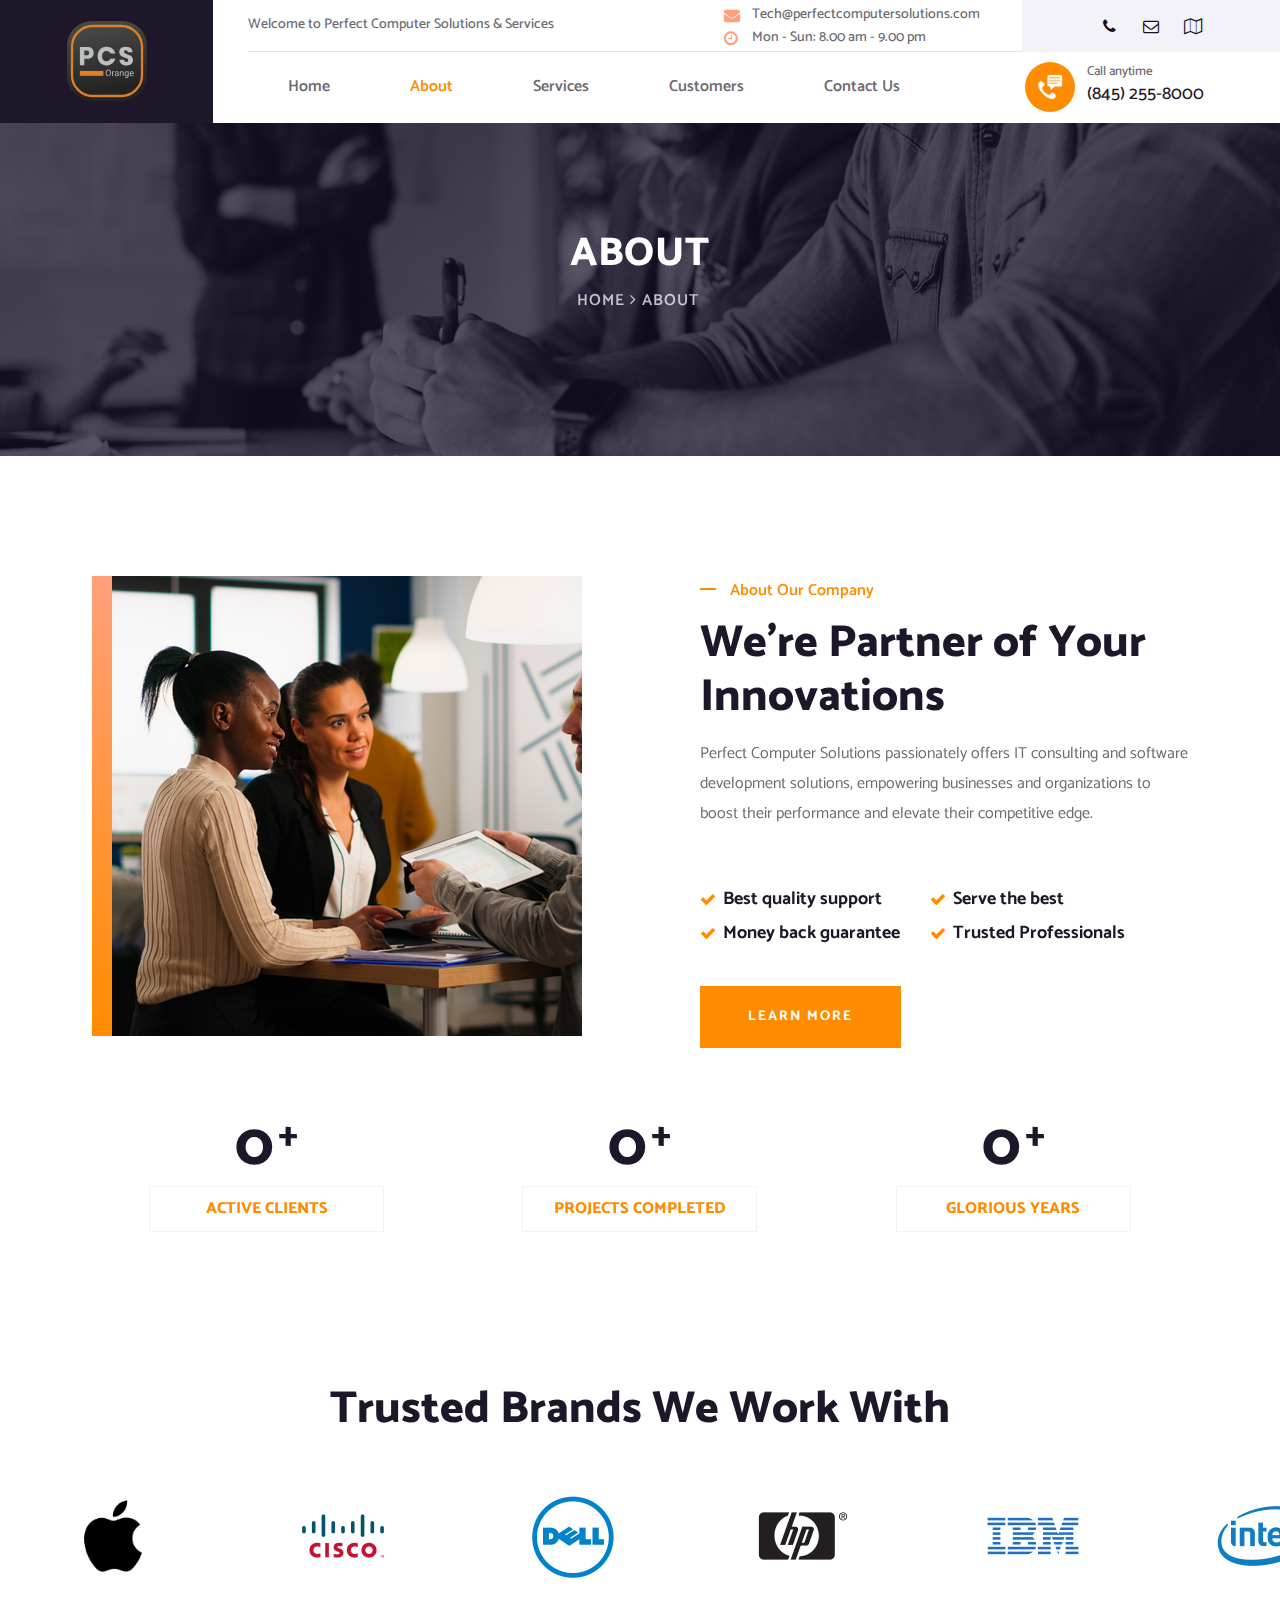
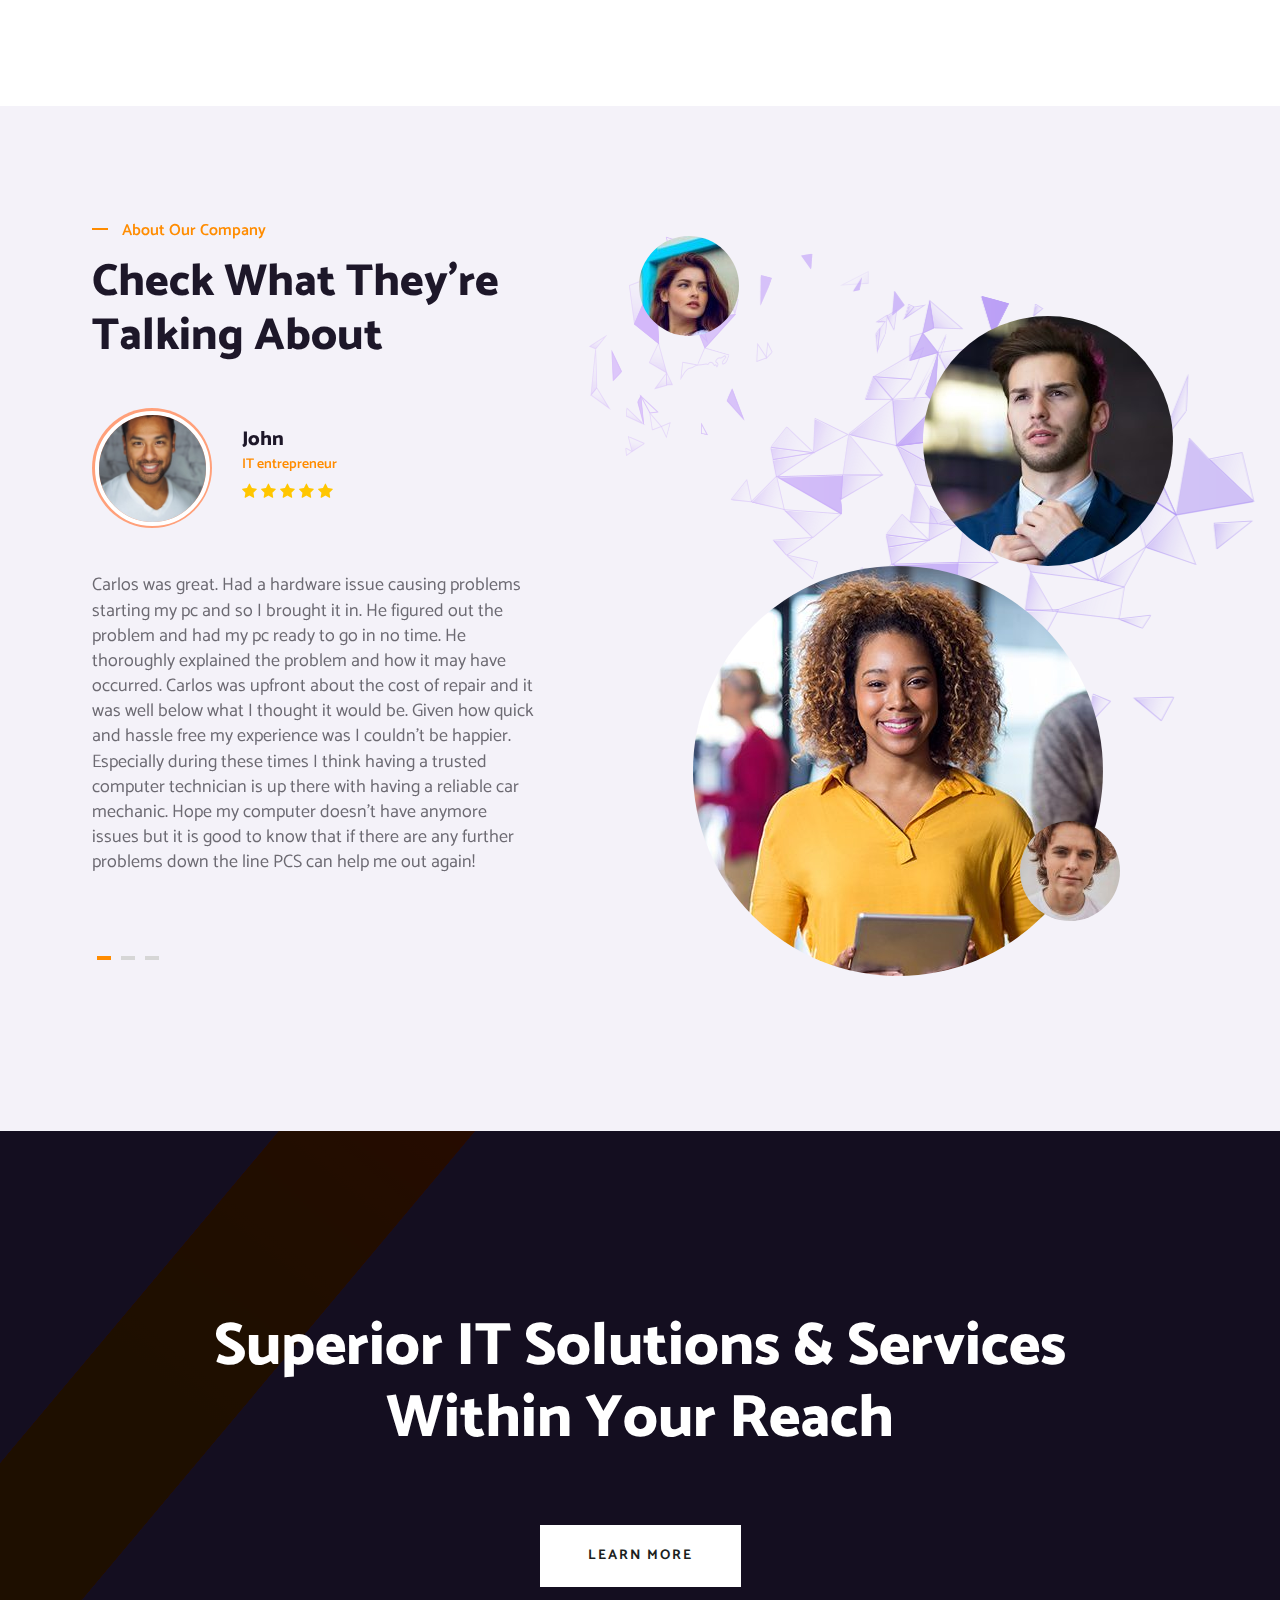
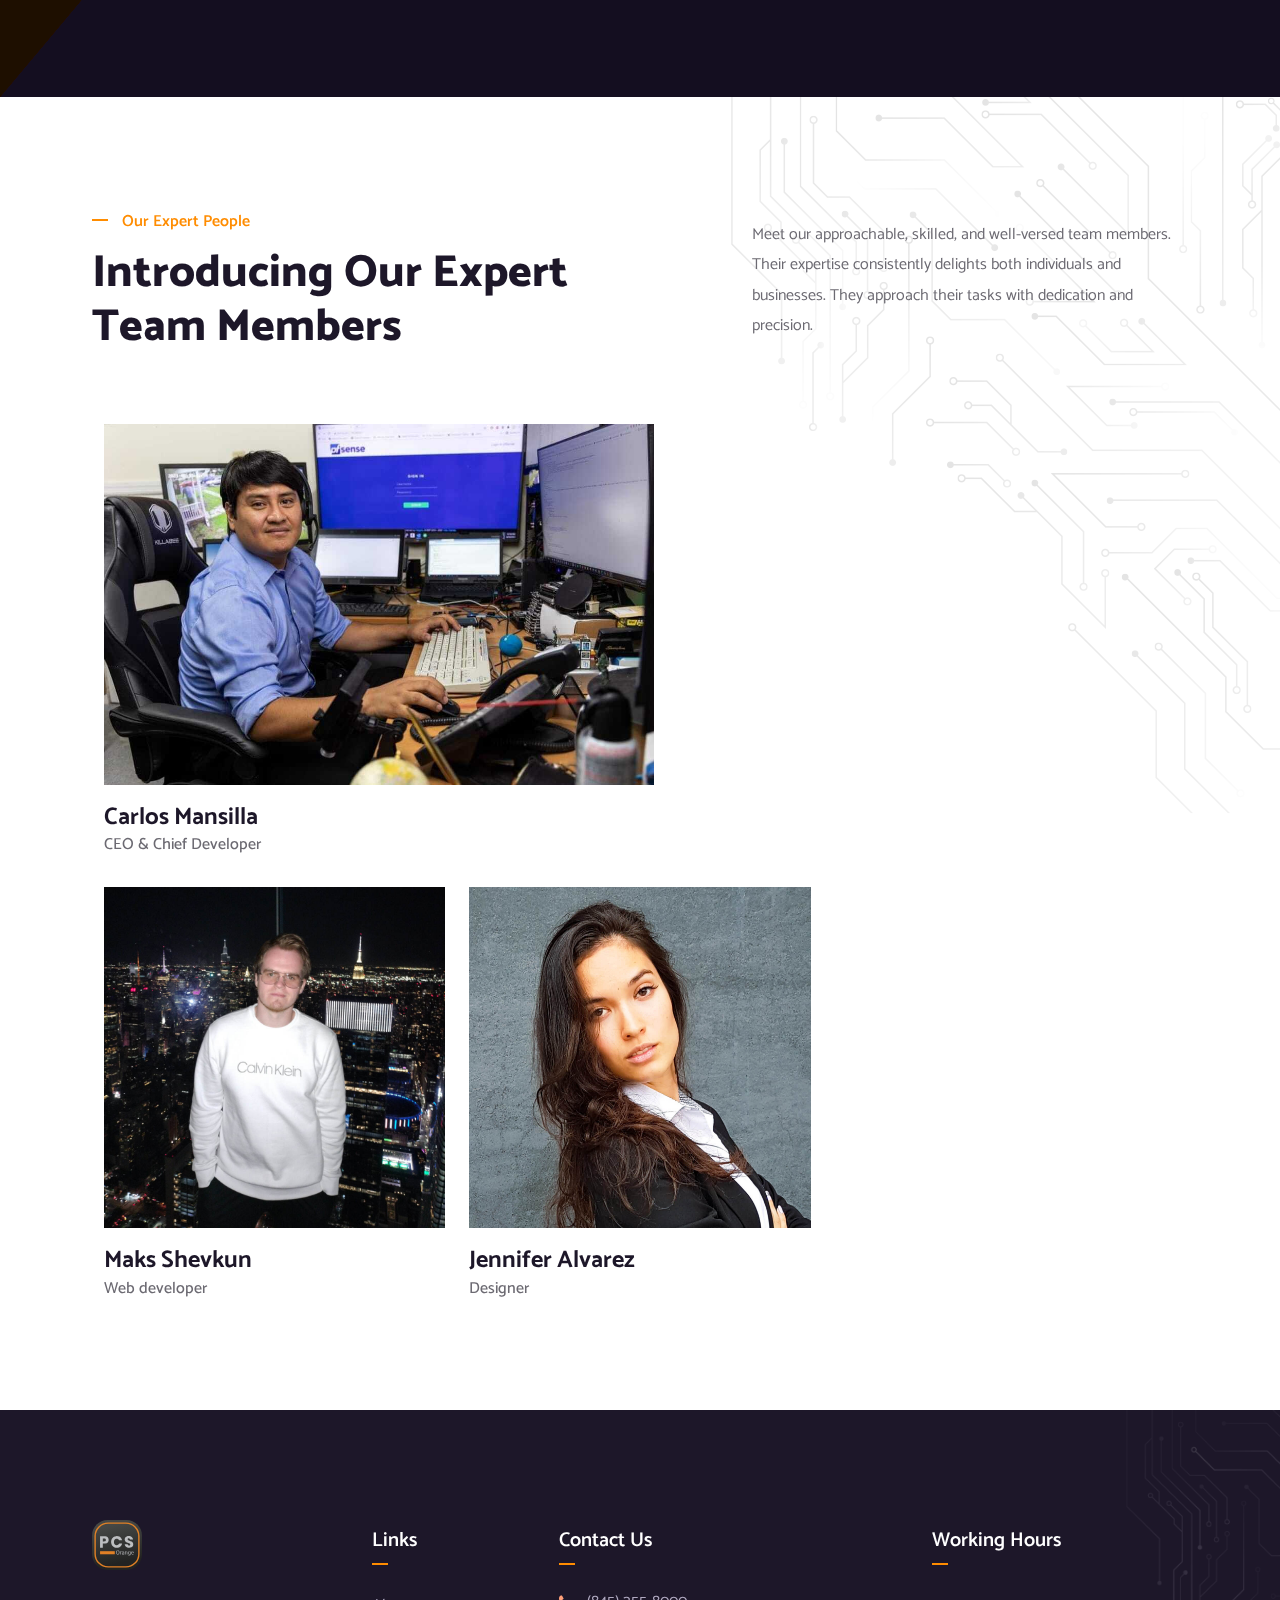
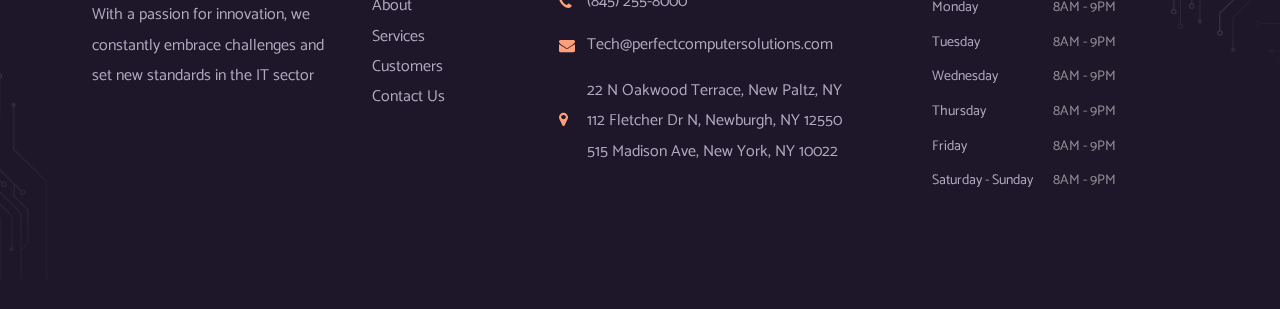
==== commit 19a85e8d: "Added 'trusted brand' section" ====
--- a/about/index.html
+++ b/about/index.html
@@ -347,6 +347,37 @@
           </div>
         </div>
       </div>
+      <section>
+        <h2 class="title logo-slider__title">Trusted Brands We Work With</h2>
+        <div class="logo-slider">
+          <div class="logo-slider__wrapper">
+            <!-- Repeat this entire block multiple times -->
+            <div class="logo-slider__block">
+              <img src="../img/company_logos/37150-apple-logo.png" alt="Apple" />
+              <img src="../img/company_logos/cisco-logo-vector.png" alt="Cisco" />
+              <img src="../img/company_logos/dell-logo-vector-01.png" alt="Dell" />
+              <img src="../img/company_logos/hp-(eps)-vector-logo.png" alt="HP" />
+              <img src="../img/company_logos/ibm-logo-vector.png" alt="IBM" />
+              <img src="../img/company_logos/intel-vector-logo.png" alt="Intel" />
+              <img src="../img/company_logos/microsoft-vector-logo.png" alt="Microsoft" />
+              <img src="../img/company_logos/oracle-logo-vector.png" alt="Oracle" />
+            </div>
+  
+            <div class="logo-slider__block">
+              <img src="../img/company_logos/37150-apple-logo.png" alt="Apple" />
+              <img src="../img/company_logos/cisco-logo-vector.png" alt="Cisco" />
+              <img src="../img/company_logos/dell-logo-vector-01.png" alt="Dell" />
+              <img src="../img/company_logos/hp-(eps)-vector-logo.png" alt="HP" />
+              <img src="../img/company_logos/ibm-logo-vector.png" alt="IBM" />
+              <img src="../img/company_logos/intel-vector-logo.png" alt="Intel" />
+              <img src="../img/company_logos/microsoft-vector-logo.png" alt="Microsoft" />
+              <img src="../img/company_logos/oracle-logo-vector.png" alt="Oracle" />
+            </div>
+          </div>
+        </div>
+      </section>
+      
+      
     </section>
 
     <section class="about-testimonials">
--- a/style/css/style.min.css
+++ b/style/css/style.min.css
@@ -1 +1 @@
-@import"https://fonts.googleapis.com/css2?family=Catamaran:wght@400;500;600;700;800&display=swap";.container{padding-left:10px;padding-right:10px}body{color:#6c6a72;font-family:Catamaran;line-height:1.9;letter-spacing:0px;font-size:16px}a{color:inherit;text-decoration:none}a:hover{color:inherit}.padding-none{padding:0 !important}li{list-style-type:none}ul{padding:0;margin:0}p{margin-bottom:0}.mob-menu{display:none}.mob-logo{z-index:999;max-height:50px;position:absolute;left:5vw;transform:translate(0%, 13%)}.active_sticky{position:fixed;top:0;left:0;height:64px;margin-top:0 !important;width:100%;z-index:9999;background-color:#1d1729;transition:all .3s linear;-moz-transition:all .3s linear;-webkit-transition:all .3s linear;-o-transition:all .3s linear;animation:sticky .7s}.header{position:fixed;top:0;left:0;z-index:999;background-color:#fff}.slider{margin-top:122px;background-color:#1d1729;min-height:calc(100vh - 120px)}.slideshow{height:calc(100vh - 120px)}.slide{height:calc(100vh - 120px)}.owl-theme .owl-dots .owl-dot.active span,.owl-theme .owl-dots .owl-dot:hover span{background-color:#ff8c00 !important}.owl-dots{margin-top:20px !important}.check-mark{min-width:16px;height:16px;background-color:#ffa07a;border-radius:30px;display:flex;justify-content:center;align-items:center}.check-mark i{color:#fff;font-size:10px}.active{color:#ff8c00}.about__image_second-mob{display:none}.main_btn{position:relative;display:inline-block;width:auto;height:auto;background-color:#1c1f1e;border:none;cursor:pointer;line-height:14px;letter-spacing:1px;font-weight:700;font-size:14px;padding:24px 48px;margin-top:36px !important}.main_btn::before{background-color:#ff8c00;transition:.3s ease-out;position:absolute;content:"";bottom:0;left:0;right:0;height:100%;width:100%;position:absolute;content:""}.main_btn span{position:relative;display:inline-block;font-size:14px;font-weight:bold;letter-spacing:2px;text-transform:uppercase;top:0;left:0;width:100%;transition:.3s;color:#fff;transition:.2s .1s}.main_btn:hover::before{height:0%;position:absolute;content:""}.main_btn-wrapper{position:relative}.main_btn-wrapper .btn::before{background-color:#1c1f1e;transition:.3s ease-out}.underlined{transition:all .3s ease;position:absolute;left:0;bottom:50%;transform:translateY(-50%);display:inline-block;vertical-align:middle;margin-right:12px;width:16px;height:2px;background-color:#ff8c00}.title{margin:0;font-weight:800;font-size:45px;line-height:1.2;color:#1d1729}.slide__img-wrapper img{width:auto}.sub-title{margin:0 0 15px;display:inline-block;font-weight:600;font-size:16px;line-height:1.2;color:#ff8c00;position:relative;padding-left:30px;text-transform:capitalize}.header-consult-info__icon{color:#ffa07a;margin-right:12px;min-width:16px}.footer-contacts__list-item{display:flex;align-items:center;padding-bottom:20px}.footer-contacts__list-item-icon{color:#ffa07a;margin-right:12px;min-width:16px}.footer-contacts__address-block{max-width:255px}.header__logo{background-color:#1d1729}.header__logo img{max-height:90%}.header-consult-info__info{margin-right:30px;margin-top:5px}.header-consult-info__title{font-size:14px;font-weight:500;font-family:Catamaran;margin-bottom:0}.header__social-networks{background-color:#f4f2f9}.header-social-network{height:42px;width:42px;color:#15101e}.header-social-network:hover{color:#ffa07a}.footer-social-network__item{height:42px;width:42px;color:#15101e;transition:all .5s}.footer-social-network__item i{color:#aea8b9}.header-bottom{min-height:70px;padding-left:0}.header-bottom-nav__list{width:100%}.header-bottom-nav__list>li{display:flex;align-items:center;font-weight:600}.header-bottom-nav__list>li a{padding:20px 40px;transition:100ms ease-out}.header-bottom-nav__list>li:hover a{background:#ff8c00;color:#fff}.header-bottom-nav__list>li:hover .dropdown_menu li{color:#6c6a72}@keyframes scaleZ{0%{opacity:0;transform:scale(0)}80%{transform:scale(1.07)}100%{opacity:1;transform:scale(1)}}.header-bottom-nav__list>li .dropdown{padding:20px 40px;border:none;background-color:rgba(0,0,0,0);display:flex;justify-content:center;align-items:center;position:relative;font-size:18px;perspective:1000px;z-index:100;font-family:Catamaran;font-size:16px;font-weight:600;color:#6c6a72;line-height:inherit}.header-bottom-nav__list>li .dropdown:hover{transition:background-color 300ms ease-out 100ms;background:#ff8c00;color:#fff}.header-bottom-nav__list>li .dropdown:hover .dropdown_menu li{display:block}.header-bottom-nav__list>li .dropdown .dropdown_menu{position:absolute;top:100%;left:0;min-width:218px;perspective:1000px;z-index:-1}.header-bottom-nav__list>li .dropdown .dropdown_menu .dropdown_item-1{transform-origin:top center;animation:scaleZ 400ms 60ms ease-in-out forwards}.header-bottom-nav__list>li .dropdown .dropdown_menu .dropdown_item-2{transform-origin:top center;animation:scaleZ 400ms 120ms ease-in-out forwards}.header-bottom-nav__list>li .dropdown .dropdown_menu .dropdown_item-3{transform-origin:top center;animation:scaleZ 400ms 180ms ease-in-out forwards}.header-bottom-nav__list>li .dropdown .dropdown_menu .dropdown_item-4{transform-origin:top center;animation:scaleZ 400ms 240ms ease-in-out forwards}.header-bottom-nav__list>li .dropdown .dropdown_menu .dropdown_item-5{transform-origin:top center;animation:scaleZ 400ms 300ms ease-in-out forwards}.header-bottom-nav__list>li .dropdown .dropdown_menu .dropdown_item-6{transform-origin:top center;animation:scaleZ 400ms 360ms ease-in-out forwards}.header-bottom-nav__list>li .dropdown .dropdown_menu .dropdown_item-7{transform-origin:top center;animation:scaleZ 400ms 420ms ease-in-out forwards}.header-bottom-nav__list>li .dropdown .dropdown_menu .dropdown_item-8{transform-origin:top center;animation:scaleZ 400ms 480ms ease-in-out forwards}.header-bottom-nav__list>li .dropdown .dropdown_menu li{display:none;color:#fff;background-color:#ff8c00;padding:10px 20px;font-size:16px;opacity:0;padding:0;text-align:left}.header-bottom-nav__list>li .dropdown .dropdown_menu li a{display:block;padding:10px 0 10px 20px;transition:100ms ease-out}.header-bottom-nav__list>li .dropdown .dropdown_menu li a:hover{background-color:#fff;color:#ff8c00;animation:none}.header-consult{padding-left:35px !important}.header-consult-info{border-bottom:1px solid #e4e0ee;padding-left:0}.header-consult-info__info_text{font-weight:500;font-size:14px}.header-bottom-nav{padding-left:0}.hover-underline-animation{display:inline-block;position:relative;line-height:1.4;cursor:pointer}.hover-underline-animation:after{content:"";position:absolute;width:100%;transform:scaleX(0);height:1px;bottom:0;left:0;background-color:#ff8c00;transform-origin:bottom left;transition:all 500ms ease}.hover-underline-animation:hover:after{transform:scaleX(1);transform-origin:bottom left}.icon-slider-button:hover{transform:scale(1.2);border-color:#ffa07a}.icon-wrapper{width:50px;height:50px;border-radius:50%;display:flex;justify-content:center;align-items:center;transition:all .5s;margin-right:12px}.icon-wrapper:hover i{color:#ffa07a}.icon-wrapper i{transition:all .5s}.header-bottom__icon{background-color:#ff8c00}.header-bottom__icon img{max-width:26px}.footer-social-network{max-width:238px}.footer-social-network-item-wrapper{background-color:#15101e}.header-bottom__content_call{font-size:13px;color:#6c6a72;line-height:1.2;font-weight:500}.header-bottom__content_num{color:#1d1729;font-size:18px;font-weight:500;line-height:1.4}.footer-logo__image{max-width:50px}.footer-logo{padding-bottom:30px}.footer-text{max-width:238px;padding-bottom:30px}footer{background-color:#1d1729;background-position:center center;background-repeat:no-repeat;background-size:cover;padding:110px 0;background-image:url("../../img/lines-footer.png");color:#b0a9c0}.footer-col-hours-wrapper__time{color:#181818;opacity:.6;font-size:14px;min-width:135px;color:#fff;opacity:.5}.footer__title{font-size:20px;font-weight:600;color:#fff;height:41px;display:flex;align-items:center;margin-bottom:30px}.footer__title::after{content:"";height:2px;position:absolute;bottom:-4px;width:16px;background-color:#ff8c00}.background-overlay{background-attachment:fixed;background-color:#121212;background-position:center center;background-repeat:no-repeat;background-size:cover;mix-blend-mode:luminosity;transition:background .3s,border-radius .3s,opacity .3s;height:100%;width:100%;top:0;left:0;position:absolute;z-index:1}.background-color{background-attachment:fixed;background-color:#121212;opacity:.7;background-position:center center;background-repeat:no-repeat;background-size:cover;mix-blend-mode:luminosity;transition:background .3s,border-radius .3s,opacity .3s;height:100%;width:100%;top:0;left:0;position:absolute;z-index:2}.footer__list{display:flex;flex-direction:column}.footer-col-hours-wrapper__week-day{font-size:14px}.footer-col-hours-wrapper{padding:4px 0}.footer-title-wrapper{position:relative}.slide{-webkit-user-select:none;-moz-user-select:none;user-select:none}.slide__title{z-index:9;font-family:Catamaran;text-transform:uppercase;color:rgba(255,255,255,.6);text-align:center;line-height:23px;letter-spacing:2px;font-weight:600;font-size:18px;margin-bottom:54px;border-bottom:1px solid rgba(255,255,255,.6)}.slide__desc{z-index:10;font-family:Catamaran;text-transform:uppercase;height:auto;width:auto;color:#fff;text-decoration:none;white-space:nowrap;min-height:0px;min-width:0px;max-height:none;max-width:none;text-align:center;line-height:85px;letter-spacing:0px;font-weight:800;font-size:90px;transform-origin:50% 50%;opacity:1;transform:translate(0px, 0px);visibility:visible;margin-bottom:40px}.slide__desc_symb{font-weight:100;font-family:"Shalimar";font-weight:100;color:#ffa07a}.slide__img-wrapper{position:absolute;width:100%}.slide__img-wrapper img{width:100%}.slide__img-wrapper::before{content:"";position:absolute;top:0;left:0;right:0;bottom:0;background-color:#1d1729;opacity:.65}.slide__link-image{display:block;left:265px;bottom:115px;position:relative}.slidenav__item{cursor:pointer;margin-top:10px;border:2px solid #ffa07a;border-radius:50%}.slidenav__item i{color:#ffa07a}.slidenav{position:absolute;justify-content:space-between;align-items:center;width:auto;top:30%;right:7%;left:inherit}.about,.services{position:relative;padding:120px 0;z-index:9}.about__client-block,.services__client-block{position:absolute;padding:20px 36px;background-color:#ffa07a;color:#fff;top:200px;z-index:1;left:320px}.about__client-block::before,.services__client-block::before{position:absolute;content:"";bottom:15px;left:-20px;width:0px;border-top:20px solid rgba(0,0,0,0);border-bottom:17px solid rgba(0,0,0,0);border-right:20px solid #ffa07a}.about__client-block-count,.services__client-block-count{font-size:36px;font-weight:700;line-height:1.3}.about__client-block-title,.services__client-block-title{font-size:16px;font-weight:500;color:#fff}.about__images,.services__images{display:flex;justify-content:space-between;position:relative}.about__image_second,.services__image_second{position:absolute;bottom:0;right:-100px}.about__image_firts,.services__image_firts{position:relative}.about__image_logo,.services__image_logo{width:171px;height:171px;position:absolute;right:-95px;top:-15px}.about__icons-wrapper,.services__icons-wrapper{display:flex;justify-content:space-between}.about .about__content,.services .about__content{padding-left:60px}.about .about__text,.services .about__text{margin-top:15px;margin-bottom:20px}.about .about-icon,.services .about-icon{display:flex}.about .about-icon-img-wrapper,.services .about-icon-img-wrapper{position:relative;display:inline-block;border-radius:50%;width:52px;height:52px;background-color:#f8f2ff;margin-right:50px;transition:all .3s ease}.about .about-icon-img-wrapper:hover,.services .about-icon-img-wrapper:hover{transition:all .3s ease;transform:scale(1.1)}.about .about-icon-icon__text,.services .about-icon-icon__text{text-transform:uppercase;position:relative;right:-20px;top:10px;font-size:64px;line-height:1;color:var(--primary)}.about .about-icon__image,.services .about-icon__image{position:relative;right:-20px;top:10px;font-size:64px;line-height:1;color:var(--primary);max-width:64px}.about .about-icon__text,.services .about-icon__text{font-weight:600;font-size:1.5157em;line-height:1.4;color:#1d1729;text-transform:capitalize;max-width:170px}.about-list,.services-list{margin-top:45px}.about-list__item,.services-list__item{margin-top:5px;display:flex;align-items:center}.about-list__text,.services-list__text{color:#1d1729;font-weight:700;padding-left:10px}.services{background-color:#1d1729;background-image:url("../../img/bg-services.png")}.services__title-wrapper{margin-bottom:90px;display:flex;align-items:center}.services__card-content{display:flex;align-items:center;justify-content:center;background-color:#fff;margin-left:20px;margin-right:20px;margin-top:-20px;padding:0 30px;min-height:73px;box-shadow:0px 10px 60px 0px rgba(0,0,0,.2);z-index:1;position:relative}.services__icon{position:absolute;background-color:#ff8c00;right:0;top:-45px;width:45px;height:45px;display:flex;align-items:center;justify-content:center}.services__icon img{max-width:34px}.services__card{margin-bottom:-175px}.services__card-title{color:#1d1729;text-align:center;font-weight:800;font-size:18px;line-height:1.2}.services__text{max-width:550px;color:#b0a9c0}.services__cards{margin-bottom:250px}.services__card-image{width:100%}.services__title{color:#fff}.services .card-block{perspective:1000px;transform-style:preserve-3d}.services .card-item{background-color:rgba(0,0,0,0);position:relative;width:250px;height:250px;transition:transform .2s;cursor:pointer;margin:0 auto}.services .card-layer{position:absolute;z-index:999;width:100%;height:100%;transition:transform .2s;cursor:pointer}.site-offer{min-height:361px;background:linear-gradient(to left, #f4f2f9 50%, #ece9f3 50%)}.site-offer__title{font-size:40px;font-weight:800;color:#fff;margin-bottom:45px}.site-offer__image-wrapper{text-align:center;margin-right:80px}.site-offer__content{display:flex}.site-offer__bg{display:flex;justify-content:center;align-items:center;background-color:rgba(0,0,0,0);background-image:url(../../img/bg-decoration1.jpg);min-height:361px;background-repeat:no-repeat;background-position:center;background-size:cover}.site-offer__list span{color:#fff;font-weight:700;margin-left:10px;margin-right:200px}.site-offer__list .check-mark{background-color:#fff}.site-offer__list .check-mark i{color:#ff8c00}.site-offer__list li{display:flex;align-items:center;margin-bottom:5px}.site-offer__circle-img{width:173px;height:173px;-o-object-fit:cover;object-fit:cover;border-radius:50% 50% 50% 50%}.white-btn{background-color:#ff8c00}.white-btn:hover span{color:#fff}.white-btn::before{background-color:#fff}.white-btn span{color:#1c1f1e}.white-btn:hover::before{height:0%;position:absolute;content:""}.suffix{font-size:24px;font-weight:700;line-height:1.3}.reviews{background-image:url("../../img/bg-contact-team.png");text-align:center;padding:110px 0;background-repeat:no-repeat;background-size:cover}.reviews__client-image{width:120px;height:120px;background-color:#ffa07a;border-radius:50%;align-items:center;align-items:center;display:flex;justify-content:center}.reviews .slider-item__icon-quote{text-align:right;margin:-15px 0 40px}.reviews__client-image img{z-index:2;position:relative;height:115px;width:115px !important;border-radius:50%;-o-object-fit:cover;object-fit:cover;border:#fff solid 4px}.reviews__sub-title{margin-bottom:15px}.reviews__each{margin:auto 0 auto auto;position:relative;padding:50px;background-color:#fff}.reviews__name-job{padding:20px 80px 20px 30px}.reviews__info{display:flex;flex-wrap:wrap;align-items:center;position:absolute;top:-55px;left:-65px;background-color:#fff !important;border-radius:60px;background-size:190px 20px;background-repeat:repeat-x;background-position:bottom;z-index:1;border:1px solid #ffa07a}.reviews .item{padding:15px;padding-top:100px;padding-left:70px;cursor:grab}.reviews .item:active{cursor:grabbing}.reviews__item-text{color:#6c6a72;text-align:left;font-size:18px;font-weight:400;max-width:501px;line-height:1.4}.reviews .title{padding-bottom:40px}.slider-item__name{font-size:20px;font-weight:800;color:#1d1729;line-height:1.2}.slider-item__job{font-size:14px;font-weight:600;color:#ff8c00;text-align:left}.slider-item__icon-quote{color:#ffc600}.parallax-block{background-color:#1d1729;transition:background .3s,border .3s,border-radius .3s,box-shadow .3s;padding:110px 0px 110px 0px;--widgets-spacing: 20px;position:relative;overflow:hidden}.parallax-block__background-overlay{background-attachment:fixed;background-color:#121212;background-image:url(../../img/bg-attachment-01.jpg);background-position:center center;background-repeat:no-repeat;background-size:cover;mix-blend-mode:luminosity;transition:background .3s,border-radius .3s,opacity .3s;height:100%;width:100%;top:0;left:0;position:absolute;z-index:1}.parallax-block__background-color{background-attachment:fixed;background-color:#121212;opacity:.7;background-position:center center;background-repeat:no-repeat;background-size:cover;mix-blend-mode:luminosity;transition:background .3s,border-radius .3s,opacity .3s;height:100%;width:100%;top:0;left:0;position:absolute;z-index:2}.parallax-block__geometry{content:"";position:absolute;bottom:0;left:-150px;width:150px;height:150%;opacity:.5;background-image:linear-gradient(360deg, #ff8c00 40%, #ffa07a 100%);transform:rotate(40deg);transform-origin:bottom right}.parallax-block__content{position:relative;z-index:3}.result-num__contact-button{cursor:pointer;position:relative;display:flex;align-items:center;justify-content:center;flex-wrap:nowrap;width:64px;height:64px;min-width:64px;min-height:64px;background-color:#ffa07a;border-radius:50%;margin-right:16px;transition:all .3s ease;margin-bottom:50px}.result-num__contact-button i{color:#fff}.result-num__contact-button::before{border-style:solid;border-width:1px 1px 1px 1px;position:absolute;content:"";top:50%;left:50%;border-radius:50%;transform:translate(-50%, -50%);width:150%;height:150%;background-color:rgba(0,0,0,0);border:1px solid #a99cbe}.result-num__title{color:#fff}.result-num__sub-title{margin:0 0 15px;display:inline-block;font-weight:600;font-size:16px;line-height:1.2;color:#fff;position:relative}.result-num__customers-block{background-color:#ffa07a}.result-num__projects-block{background-color:#ff8c00}.result-num__block{padding:20px 36px;text-align:left;max-width:208px;color:#fff;margin-bottom:10px}.result-num__number{font-size:40px;font-weight:800;line-height:1.3}.result-num__text{font-size:18px;font-weight:400;line-height:1.3}.breadcrumbs{padding-top:90px;background-color:#1d1729;transition:background .3s,border .3s,border-radius .3s,box-shadow .3s;--widgets-spacing: 20px;position:relative;overflow:hidden}.breadcrumbs__content-style{position:relative;z-index:3}.breadcrumbs__title-block{background-size:auto;background-color:rgba(0,0,0,0);position:relative;width:100%;margin:0 auto;text-align:center}.breadcrumbs__title{padding:140px 0px 0px 0px;font-size:40px;font-weight:800;letter-spacing:1px;text-transform:uppercase;color:#fff}.breadcrumbs__content{color:rgba(255,255,255,.7294117647);padding:0px 0px 140px 0px;text-transform:uppercase;font-weight:600;letter-spacing:1px}.breadcrumbs__content ul{display:flex;justify-content:center}.breadcrumbs__content ul li{padding-right:5px}.breadcrumbs__content ul li a:hover{color:#ffa07a}.breadcrumbs__background-color{background-attachment:fixed;background-color:#121212;opacity:.7;background-position:center center;background-repeat:no-repeat;background-size:cover;mix-blend-mode:luminosity;transition:background .3s,border-radius .3s,opacity .3s;height:100%;width:100%;top:0;left:0;position:absolute;z-index:2}.breadcrumbs__geometry{content:"";position:absolute;top:120px;right:0;width:245px;left:auto;transform:auto;height:212px;opacity:.5;background-image:linear-gradient(0deg, #ff8c00 0%, #a974fa 100%);-webkit-clip-path:polygon(100% 0, 100% 100%, 0 0%);clip-path:polygon(100% 0, 100% 100%, 0 0%);transform-origin:unset;transform:unset}.breadcrumbs__geometry-second{position:absolute;top:250px;right:-100px}.breadcrumbs__background-overlay{background-image:url(../../img/bg-header-banner.jpg);background-attachment:unset;background-position:top;background-size:unset;height:100%;width:100%;top:unset;left:0;position:absolute;z-index:1}.service-description{margin:40px 0}.service-description__text{margin:15px 0}.service-description__image{margin:0px auto 40px auto;width:60%;height:500px;background-image:url(../../img/web-studio.png);background-size:contain;background-repeat:no-repeat;background-position:center}.service-description__title{color:#1d1729}.service-description__list{margin:35px 0}.service-description__list li{display:flex;align-items:center;padding-left:30px;padding-bottom:20px}.service-description__sm-text{font-size:14px;font-style:italic}.service-description__link{color:#ff8c00}.service-description h4.service-description__title{margin-top:35px;margin-bottom:35px}.service-description .comp-systems__title{text-align:center}.service-description .comp-systems__list{margin:10px 0}.service-description .comp-systems__list li{padding-bottom:10px}.sofware-studio-cards{margin:20px 0}.sofware-studio-cards .card-item{min-height:378px;text-align:center;align-items:center;background-color:#fff;padding:10px;box-shadow:0px 10px 60px 0px rgba(0,0,0,.2)}.sofware-studio-cards .card-item img{margin:20px;max-width:129px;border-radius:10px}.sofware-studio-cards .card-item__title{color:#1d1729;text-align:center;font-weight:800;font-size:18px;line-height:1.2}.sofware-studio-cards .card-item__text{font-size:16px;line-height:1.7}.contact{margin:120px 0}.contact__image{max-width:100%}.contact .contact-info{max-width:366px;margin-left:100px}.contact .contact-info__elem{display:flex;align-items:center;margin-top:20px}.contact .contact-info__title{margin-bottom:20px}.contact__circle{background-image:-webkit-linear-gradient(0deg, #ff8c00 0%, #ffa07a 100%);border-radius:50%;box-shadow:0px 5px 30px 0px rgba(0,0,0,.1);min-width:91px;height:91px;z-index:2;display:flex;justify-content:center;align-items:center;margin-right:12px}.contact__icon{font-size:32px;width:80px;height:80px;background-color:#fff;border-radius:50%;display:flex;align-items:center;justify-content:center}.contact__icon img{max-width:32px}.contact__info-text a{font-size:20px;font-weight:600;display:inline-block;line-height:1.4;color:#1d1729;transition:all .3s ease;position:relative}.contact__info-text a:hover{color:#ff8c00}.contact .contact-form{background-image:url("../../img/bg-contact.png");padding:60px;background-repeat:no-repeat;background-size:cover;margin-left:40px}.contact .contact-form input,.contact .contact-form textarea{transition:all .3s ease;width:100%;background-color:#fff;box-sizing:border-box;border-radius:0;padding:25px 50px;outline:none;line-height:19px;border:none;caret-color:#ff8c00;margin-bottom:52px}.contact .contact-form textarea{height:185px;resize:none;margin-bottom:22px}.contact .contact-form__row{display:flex;justify-content:space-between;align-items:center}.contact .contact-form .field-wrap{width:48%}.contact .contact-form__btn{width:100%;text-align:center;margin-bottom:32px}.lets-get-started{background-color:#1d1729;border-style:solid;border-width:0px 0px 0px 10px;border-color:#ffa07a;transition:background .3s,border .3s,border-radius .3s,box-shadow .3s;padding:70px 100px 70px 100px;max-width:1290px;margin:0 auto;position:relative;z-index:1;margin-bottom:-100px}.lets-get-started__background-overlay{background-image:url(../../img/bg-let-get-started.jpg);background-repeat:no-repeat;background-size:cover;opacity:.2;height:100%;width:100%;top:0;left:0;position:absolute}.lets-get-started__wrapper{display:flex;justify-content:space-between;align-items:center}.lets-get-started__sub-title{padding-left:0;color:#ffa07a}.lets-get-started__title{font-size:36px;color:#fff}.map-wrapper{max-height:482px}.map__map-iframe{height:482px;filter:brightness(100%) contrast(100%) saturate(0%) blur(0px) hue-rotate(0deg);width:100%}.about__image-wrapper{position:relative;max-width:460px;padding:0px 0px 0px 20px;background-color:rgba(0,0,0,0);background-image:linear-gradient(0deg, #ff8c00 0%, #ffa07a 100%)}.about__image{width:470px;height:460px}.about__image-logo{position:absolute;top:145px;right:-112px}.about__benefits-item{display:flex;align-items:center}.about__benefits{display:flex;margin-top:52px;align-items:center}.about__benefits-col{margin-right:70px}.about__benefits-text{padding-left:7px;color:#1d1729;font-size:18px;font-weight:700}.about__benefits-icon{color:#ff8c00}.about__number-wrapper{padding-top:60px}.about__number{text-align:center;line-height:1.3}.about__number-val{font-size:60px;font-weight:800;color:#1d1729}.about__number-suffix{font-size:36px;font-weight:800;color:#1d1729}.about__number-text{text-transform:uppercase;color:#ff8c00;font-weight:800;border:1px solid #f4f2f9;padding:14px 30px;line-height:1;text-align:center;font-size:16px;max-width:235px;margin:0 auto}.about-testimonials{background-color:#f4f2f9;padding:110px 0px}.about-testimonials__text{margin-top:15px}.about-testimonials__slider-item{display:flex;align-items:center}.about-testimonials__position{padding-left:30px}.about-testimonials .item{padding-top:45px;cursor:grab}.about-testimonials .owl-dots{text-align:left !important;margin:45px 0 !important}.about-testimonials .owl-theme .owl-dots .owl-dot span{width:14px !important;height:4px !important;border-radius:0px !important;margin:5px 5px !important}.about-testimonials__slider-item{margin-bottom:45px}.about-testimonials__customer-images{margin:20px 0px 0px 80px;height:100%;width:100%;background-repeat:no-repeat;position:relative}.about-testimonials__customer-images::before{content:"";background-image:url(../../img/bg-many-triangle.png);position:absolute;top:0px;right:0px;bottom:0px;left:0px;opacity:.5;background-repeat:no-repeat}.about-testimonials__customer-images img{border-radius:50%}.about-testimonials__customer-first-image{z-index:1;position:absolute}.about-testimonials__customer-second-image{z-index:2;position:absolute;bottom:65px;right:165px}.about-testimonials__customer-third-image{z-index:2;position:absolute;bottom:120px;right:148px}.about-testimonials__customer-fourth-image{z-index:1;position:absolute;right:95px;top:80px}.about-parallax-block__title{margin-bottom:55px;max-width:860px;color:#fff;text-align:center;margin:0 auto;padding:70px 0 34px 0;font-size:60px}.about-parallax-block__button{position:relative;z-index:3;text-align:center}.team{position:relative;padding:110px 0}.team::before{content:"";background-image:url(../../img/bg-lines-main.png);position:absolute;top:0px;right:0px;bottom:0px;left:0px;opacity:.15;background-repeat:no-repeat;background-position:top right;mix-blend-mode:luminosity}.team__text{width:571px;margin:0 0 auto auto}.team__members{display:flex;justify-content:space-between;margin-top:70px}.team__member-carlos{margin-bottom:30px}.team__member-carlos img{max-width:550px}.team__member img{max-width:550px;width:100%}.team__wrapper{position:relative;z-index:5}.team__name{font-size:24px;line-height:1.4;color:#1d1729;font-weight:bold;margin-top:16px;margin-bottom:0}.team__job{font-weight:500;line-height:1.4}.mob-menu #burger-toggle{position:absolute;-webkit-appearance:none;-moz-appearance:none;appearance:none;opacity:0}.mob-menu #burger-toggle:checked~.menu{opacity:1;visibility:visible;z-index:11;display:flex}.mob-menu #burger-toggle:checked~.menu .menu-nav-link span div,.mob-menu #burger-toggle:checked~.menu img,.mob-menu #burger-toggle:checked~.menu .title p{transform:translateY(0);transition:1.2s .1s cubic-bezier(0.35, 0, 0.07, 1)}.mob-menu #burger-toggle:checked~.menu .image-link:nth-child(1) img{transition-delay:.18s}.mob-menu #burger-toggle:checked~.menu .image-link:nth-child(2) img{transition-delay:.26s}.mob-menu #burger-toggle:checked~.menu .image-link:nth-child(3) img{transition-delay:.34s}.mob-menu #burger-toggle:checked~.menu .image-link:nth-child(4) img{transition-delay:.42s}.mob-menu #burger-toggle:checked~.burger-menu .line::after{transform:translateX(0)}.mob-menu #burger-toggle:checked~.burger-menu .line:nth-child(1){transform:translateY(calc(var(--burger-menu-radius) / 5)) rotate(45deg)}.mob-menu #burger-toggle:checked~.burger-menu .line:nth-child(2){transform:scaleX(0)}.mob-menu #burger-toggle:checked~.burger-menu .line:nth-child(3){transform:translateY(calc(var(--burger-menu-radius) / -5)) rotate(-45deg)}.mob-menu .burger-menu{--burger-menu-radius: 4em;position:absolute;z-index:12;top:0vh;right:5vw;z-index:100;display:block;width:var(--burger-menu-radius);height:var(--burger-menu-radius);outline:none;cursor:pointer}.mob-menu .burger-menu .line{position:absolute;left:25%;width:50%;height:3px;background:#ff8c00;border-radius:10px;overflow:hidden;transition:.5s}.mob-menu .burger-menu .line:nth-child(1){top:30%}.mob-menu .burger-menu .line:nth-child(2){top:50%}.mob-menu .burger-menu .line:nth-child(3){top:70%}.mob-menu .burger-menu .line::after{position:absolute;content:"";top:0;left:0;width:100%;height:100%;background:var(--primary-color-darker);transform:translateX(-100%);transition:.25s}.mob-menu .burger-menu .line:nth-child(2)::after{transition-delay:.1s}.mob-menu .burger-menu .line:nth-child(3)::after{transition-delay:.2s}.mob-menu .burger-menu:hover .line::after{transform:translateX(0)}.mob-menu .menu{position:fixed;top:0;left:0;width:100%;height:100%;display:flex;justify-content:center;align-items:center;background:#1a1e23;opacity:0;overflow-x:hidden;visibility:hidden;transition:.3s}@media screen and (max-width: 750px){.mob-menu .menu{display:block}}.mob-menu .menu-nav{display:flex;flex-wrap:wrap;margin:0;padding:0;text-align:center;list-style-type:none}@media screen and (max-width: 750px){.mob-menu .menu-nav{flex-direction:column}}.mob-menu .menu-nav-item{flex:1}.mob-menu .menu-nav-link{position:relative;display:inline-flex;font-size:2rem;color:#fff;text-decoration:none}.mob-menu .menu-nav-link span{overflow:hidden}.mob-menu .menu-nav-link span div{transform:translateY(102%)}.mob-menu .menu-nav-link::after{position:absolute;content:"";top:100%;left:0;width:100%;height:3px;background:var(--primary-color);transform:scaleX(0);transform-origin:right;transition:transform .5s}.mob-menu .menu-nav-link:hover::after{transform:scaleX(1);transform-origin:left}.mob-menu .menu .gallery{margin-top:60px;text-align:center}.mob-menu .menu .title{font-size:24px;color:#fff;overflow:hidden}.mob-menu .menu .title p{font-size:12px;letter-spacing:2px;text-transform:uppercase;transform:translateY(102%)}.mob-menu .menu .images{margin-top:36px;display:flex;flex-wrap:wrap}@media screen and (max-width: 750px){.mob-menu .menu .images{justify-content:center}}.mob-menu .menu .images .image-link{width:15vw;margin:0 12px;overflow:hidden}@media screen and (max-width: 750px){.mob-menu .menu .images .image-link{width:40vw;margin:0 12px 12px 0}}.mob-menu .menu .images .image-link .image{position:relative;transition:.6s}.mob-menu .menu .images .image-link .image::before{position:absolute;content:attr(data-label);top:0;left:0;z-index:1;display:flex;justify-content:center;align-items:center;width:100%;height:100%;color:#fff;background:rgba(0,0,0,.6);opacity:0;transition:.4s}.mob-menu .menu .images .image-link:hover .image{transform:scale(1.2)}.mob-menu .menu .images .image-link:hover .image::before{opacity:1}.mob-menu .menu .images img{height:250px;transform:translateY(102%)}+@import"https://fonts.googleapis.com/css2?family=Catamaran:wght@400;500;600;700;800&display=swap";.container{padding-left:10px;padding-right:10px}body{color:#6c6a72;font-family:Catamaran;line-height:1.9;letter-spacing:0px;font-size:16px}a{color:inherit;text-decoration:none}a:hover{color:inherit}.padding-none{padding:0 !important}li{list-style-type:none}ul{padding:0;margin:0}p{margin-bottom:0}.mob-menu{display:none}.mob-logo{z-index:999;max-height:50px;position:absolute;left:5vw;transform:translate(0%, 13%)}.active_sticky{position:fixed;top:0;left:0;height:64px;margin-top:0 !important;width:100%;z-index:9999;background-color:#1d1729;transition:all .3s linear;-moz-transition:all .3s linear;-webkit-transition:all .3s linear;-o-transition:all .3s linear;animation:sticky .7s}.header{position:fixed;top:0;left:0;z-index:999;background-color:#fff}.slider{margin-top:122px;background-color:#1d1729;min-height:calc(100vh - 120px)}.slideshow{height:calc(100vh - 120px)}.slide{height:calc(100vh - 120px)}.owl-theme .owl-dots .owl-dot.active span,.owl-theme .owl-dots .owl-dot:hover span{background-color:#ff8c00 !important}.owl-dots{margin-top:20px !important}.check-mark{min-width:16px;height:16px;background-color:#ffa07a;border-radius:30px;display:flex;justify-content:center;align-items:center}.check-mark i{color:#fff;font-size:10px}.active{color:#ff8c00}.about__image_second-mob{display:none}.main_btn{position:relative;display:inline-block;width:auto;height:auto;background-color:#1c1f1e;border:none;cursor:pointer;line-height:14px;letter-spacing:1px;font-weight:700;font-size:14px;padding:24px 48px;margin-top:36px !important}.main_btn::before{background-color:#ff8c00;transition:.3s ease-out;position:absolute;content:"";bottom:0;left:0;right:0;height:100%;width:100%;position:absolute;content:""}.main_btn span{position:relative;display:inline-block;font-size:14px;font-weight:bold;letter-spacing:2px;text-transform:uppercase;top:0;left:0;width:100%;transition:.3s;color:#fff;transition:.2s .1s}.main_btn:hover::before{height:0%;position:absolute;content:""}.main_btn-wrapper{position:relative}.main_btn-wrapper .btn::before{background-color:#1c1f1e;transition:.3s ease-out}.underlined{transition:all .3s ease;position:absolute;left:0;bottom:50%;transform:translateY(-50%);display:inline-block;vertical-align:middle;margin-right:12px;width:16px;height:2px;background-color:#ff8c00}.title{margin:0;font-weight:800;font-size:45px;line-height:1.2;color:#1d1729}.slide__img-wrapper img{width:auto}.sub-title{margin:0 0 15px;display:inline-block;font-weight:600;font-size:16px;line-height:1.2;color:#ff8c00;position:relative;padding-left:30px;text-transform:capitalize}.header-consult-info__icon{color:#ffa07a;margin-right:12px;min-width:16px}.footer-contacts__list-item{display:flex;align-items:center;padding-bottom:20px}.footer-contacts__list-item-icon{color:#ffa07a;margin-right:12px;min-width:16px}.footer-contacts__address-block{max-width:255px}.header__logo{background-color:#1d1729}.header__logo img{max-height:90%}.header-consult-info__info{margin-right:30px;margin-top:5px}.header-consult-info__title{font-size:14px;font-weight:500;font-family:Catamaran;margin-bottom:0}.header__social-networks{background-color:#f4f2f9}.header-social-network{height:42px;width:42px;color:#15101e}.header-social-network:hover{color:#ffa07a}.footer-social-network__item{height:42px;width:42px;color:#15101e;transition:all .5s}.footer-social-network__item i{color:#aea8b9}.header-bottom{min-height:70px;padding-left:0}.header-bottom-nav__list{width:100%}.header-bottom-nav__list>li{display:flex;align-items:center;font-weight:600}.header-bottom-nav__list>li a{padding:20px 40px;transition:100ms ease-out}.header-bottom-nav__list>li:hover a{background:#ff8c00;color:#fff}.header-bottom-nav__list>li:hover .dropdown_menu li{color:#6c6a72}@keyframes scaleZ{0%{opacity:0;transform:scale(0)}80%{transform:scale(1.07)}100%{opacity:1;transform:scale(1)}}.header-bottom-nav__list>li .dropdown{padding:20px 40px;border:none;background-color:rgba(0,0,0,0);display:flex;justify-content:center;align-items:center;position:relative;font-size:18px;perspective:1000px;z-index:100;font-family:Catamaran;font-size:16px;font-weight:600;color:#6c6a72;line-height:inherit}.header-bottom-nav__list>li .dropdown:hover{transition:background-color 300ms ease-out 100ms;background:#ff8c00;color:#fff}.header-bottom-nav__list>li .dropdown:hover .dropdown_menu li{display:block}.header-bottom-nav__list>li .dropdown .dropdown_menu{position:absolute;top:100%;left:0;min-width:218px;perspective:1000px;z-index:-1}.header-bottom-nav__list>li .dropdown .dropdown_menu .dropdown_item-1{transform-origin:top center;animation:scaleZ 400ms 60ms ease-in-out forwards}.header-bottom-nav__list>li .dropdown .dropdown_menu .dropdown_item-2{transform-origin:top center;animation:scaleZ 400ms 120ms ease-in-out forwards}.header-bottom-nav__list>li .dropdown .dropdown_menu .dropdown_item-3{transform-origin:top center;animation:scaleZ 400ms 180ms ease-in-out forwards}.header-bottom-nav__list>li .dropdown .dropdown_menu .dropdown_item-4{transform-origin:top center;animation:scaleZ 400ms 240ms ease-in-out forwards}.header-bottom-nav__list>li .dropdown .dropdown_menu .dropdown_item-5{transform-origin:top center;animation:scaleZ 400ms 300ms ease-in-out forwards}.header-bottom-nav__list>li .dropdown .dropdown_menu .dropdown_item-6{transform-origin:top center;animation:scaleZ 400ms 360ms ease-in-out forwards}.header-bottom-nav__list>li .dropdown .dropdown_menu .dropdown_item-7{transform-origin:top center;animation:scaleZ 400ms 420ms ease-in-out forwards}.header-bottom-nav__list>li .dropdown .dropdown_menu .dropdown_item-8{transform-origin:top center;animation:scaleZ 400ms 480ms ease-in-out forwards}.header-bottom-nav__list>li .dropdown .dropdown_menu li{display:none;color:#fff;background-color:#ff8c00;padding:10px 20px;font-size:16px;opacity:0;padding:0;text-align:left}.header-bottom-nav__list>li .dropdown .dropdown_menu li a{display:block;padding:10px 0 10px 20px;transition:100ms ease-out}.header-bottom-nav__list>li .dropdown .dropdown_menu li a:hover{background-color:#fff;color:#ff8c00;animation:none}.header-consult{padding-left:35px !important}.header-consult-info{border-bottom:1px solid #e4e0ee;padding-left:0}.header-consult-info__info_text{font-weight:500;font-size:14px}.header-bottom-nav{padding-left:0}.hover-underline-animation{display:inline-block;position:relative;line-height:1.4;cursor:pointer}.hover-underline-animation:after{content:"";position:absolute;width:100%;transform:scaleX(0);height:1px;bottom:0;left:0;background-color:#ff8c00;transform-origin:bottom left;transition:all 500ms ease}.hover-underline-animation:hover:after{transform:scaleX(1);transform-origin:bottom left}.icon-slider-button:hover{transform:scale(1.2);border-color:#ffa07a}.icon-wrapper{width:50px;height:50px;border-radius:50%;display:flex;justify-content:center;align-items:center;transition:all .5s;margin-right:12px}.icon-wrapper:hover i{color:#ffa07a}.icon-wrapper i{transition:all .5s}.header-bottom__icon{background-color:#ff8c00}.header-bottom__icon img{max-width:26px}.footer-social-network{max-width:238px}.footer-social-network-item-wrapper{background-color:#15101e}.header-bottom__content_call{font-size:13px;color:#6c6a72;line-height:1.2;font-weight:500}.header-bottom__content_num{color:#1d1729;font-size:18px;font-weight:500;line-height:1.4}.footer-logo__image{max-width:50px}.footer-logo{padding-bottom:30px}.footer-text{max-width:238px;padding-bottom:30px}footer{background-color:#1d1729;background-position:center center;background-repeat:no-repeat;background-size:cover;padding:110px 0;background-image:url("../../img/lines-footer.png");color:#b0a9c0}.footer-col-hours-wrapper__time{color:#181818;opacity:.6;font-size:14px;min-width:135px;color:#fff;opacity:.5}.footer__title{font-size:20px;font-weight:600;color:#fff;height:41px;display:flex;align-items:center;margin-bottom:30px}.footer__title::after{content:"";height:2px;position:absolute;bottom:-4px;width:16px;background-color:#ff8c00}.background-overlay{background-attachment:fixed;background-color:#121212;background-position:center center;background-repeat:no-repeat;background-size:cover;mix-blend-mode:luminosity;transition:background .3s,border-radius .3s,opacity .3s;height:100%;width:100%;top:0;left:0;position:absolute;z-index:1}.background-color{background-attachment:fixed;background-color:#121212;opacity:.7;background-position:center center;background-repeat:no-repeat;background-size:cover;mix-blend-mode:luminosity;transition:background .3s,border-radius .3s,opacity .3s;height:100%;width:100%;top:0;left:0;position:absolute;z-index:2}.footer__list{display:flex;flex-direction:column}.footer-col-hours-wrapper__week-day{font-size:14px}.footer-col-hours-wrapper{padding:4px 0}.footer-title-wrapper{position:relative}.slide{-webkit-user-select:none;-moz-user-select:none;user-select:none}.slide__title{z-index:9;font-family:Catamaran;text-transform:uppercase;color:rgba(255,255,255,.6);text-align:center;line-height:23px;letter-spacing:2px;font-weight:600;font-size:18px;margin-bottom:54px;border-bottom:1px solid rgba(255,255,255,.6)}.slide__desc{z-index:10;font-family:Catamaran;text-transform:uppercase;height:auto;width:auto;color:#fff;text-decoration:none;white-space:nowrap;min-height:0px;min-width:0px;max-height:none;max-width:none;text-align:center;line-height:85px;letter-spacing:0px;font-weight:800;font-size:90px;transform-origin:50% 50%;opacity:1;transform:translate(0px, 0px);visibility:visible;margin-bottom:40px}.slide__desc_symb{font-weight:100;font-family:"Shalimar";font-weight:100;color:#ffa07a}.slide__img-wrapper{position:absolute;width:100%}.slide__img-wrapper img{width:100%}.slide__img-wrapper::before{content:"";position:absolute;top:0;left:0;right:0;bottom:0;background-color:#1d1729;opacity:.65}.slide__link-image{display:block;left:265px;bottom:115px;position:relative}.slidenav__item{cursor:pointer;margin-top:10px;border:2px solid #ffa07a;border-radius:50%}.slidenav__item i{color:#ffa07a}.slidenav{position:absolute;justify-content:space-between;align-items:center;width:auto;top:30%;right:7%;left:inherit}.about,.services{position:relative;padding:120px 0;z-index:9}.about__client-block,.services__client-block{position:absolute;padding:20px 36px;background-color:#ffa07a;color:#fff;top:200px;z-index:1;left:320px}.about__client-block::before,.services__client-block::before{position:absolute;content:"";bottom:15px;left:-20px;width:0px;border-top:20px solid rgba(0,0,0,0);border-bottom:17px solid rgba(0,0,0,0);border-right:20px solid #ffa07a}.about__client-block-count,.services__client-block-count{font-size:36px;font-weight:700;line-height:1.3}.about__client-block-title,.services__client-block-title{font-size:16px;font-weight:500;color:#fff}.about .logo-slider,.services .logo-slider{width:100%;overflow:hidden;white-space:nowrap}.about .logo-slider__title,.services .logo-slider__title{text-align:center;margin:150px 0 50px 0}.about .logo-slider__wrapper,.services .logo-slider__wrapper{display:inline-block;animation:slide 15s linear infinite}.about .logo-slider__block,.services .logo-slider__block{display:inline-block}.about .logo-slider img,.services .logo-slider img{width:100px;height:auto;vertical-align:middle;margin:0 63px}@keyframes slide{0%{transform:translateX(0%)}100%{transform:translateX(-50%)}}.about__images,.services__images{display:flex;justify-content:space-between;position:relative}.about__image_second,.services__image_second{position:absolute;bottom:0;right:-100px}.about__image_firts,.services__image_firts{position:relative}.about__image_logo,.services__image_logo{width:171px;height:171px;position:absolute;right:-95px;top:-15px}.about__icons-wrapper,.services__icons-wrapper{display:flex;justify-content:space-between}.about .about__content,.services .about__content{padding-left:60px}.about .about__text,.services .about__text{margin-top:15px;margin-bottom:20px}.about .about-icon,.services .about-icon{display:flex}.about .about-icon-img-wrapper,.services .about-icon-img-wrapper{position:relative;display:inline-block;border-radius:50%;width:52px;height:52px;background-color:#f8f2ff;margin-right:50px;transition:all .3s ease}.about .about-icon-img-wrapper:hover,.services .about-icon-img-wrapper:hover{transition:all .3s ease;transform:scale(1.1)}.about .about-icon-icon__text,.services .about-icon-icon__text{text-transform:uppercase;position:relative;right:-20px;top:10px;font-size:64px;line-height:1;color:var(--primary)}.about .about-icon__image,.services .about-icon__image{position:relative;right:-20px;top:10px;font-size:64px;line-height:1;color:var(--primary);max-width:64px}.about .about-icon__text,.services .about-icon__text{font-weight:600;font-size:1.5157em;line-height:1.4;color:#1d1729;text-transform:capitalize;max-width:170px}.about-list,.services-list{margin-top:45px}.about-list__item,.services-list__item{margin-top:5px;display:flex;align-items:center}.about-list__text,.services-list__text{color:#1d1729;font-weight:700;padding-left:10px}.services{background-color:#1d1729;background-image:url("../../img/bg-services.png")}.services__title-wrapper{margin-bottom:90px;display:flex;align-items:center}.services__card-content{display:flex;align-items:center;justify-content:center;background-color:#fff;margin-left:20px;margin-right:20px;margin-top:-20px;padding:0 30px;min-height:73px;box-shadow:0px 10px 60px 0px rgba(0,0,0,.2);z-index:1;position:relative}.services__icon{position:absolute;background-color:#ff8c00;right:0;top:-45px;width:45px;height:45px;display:flex;align-items:center;justify-content:center}.services__icon img{max-width:34px}.services__card{margin-bottom:-175px}.services__card-title{color:#1d1729;text-align:center;font-weight:800;font-size:18px;line-height:1.2}.services__text{max-width:550px;color:#b0a9c0}.services__cards{margin-bottom:250px}.services__card-image{width:100%}.services__title{color:#fff}.services .card-block{perspective:1000px;transform-style:preserve-3d}.services .card-item{background-color:rgba(0,0,0,0);position:relative;width:250px;height:250px;transition:transform .2s;cursor:pointer;margin:0 auto}.services .card-layer{position:absolute;z-index:999;width:100%;height:100%;transition:transform .2s;cursor:pointer}.site-offer{min-height:361px;background:linear-gradient(to left, #f4f2f9 50%, #ece9f3 50%)}.site-offer__title{font-size:40px;font-weight:800;color:#fff;margin-bottom:45px}.site-offer__image-wrapper{text-align:center;margin-right:80px}.site-offer__content{display:flex}.site-offer__bg{display:flex;justify-content:center;align-items:center;background-color:rgba(0,0,0,0);background-image:url(../../img/bg-decoration1.jpg);min-height:361px;background-repeat:no-repeat;background-position:center;background-size:cover}.site-offer__list span{color:#fff;font-weight:700;margin-left:10px;margin-right:200px}.site-offer__list .check-mark{background-color:#fff}.site-offer__list .check-mark i{color:#ff8c00}.site-offer__list li{display:flex;align-items:center;margin-bottom:5px}.site-offer__circle-img{width:173px;height:173px;-o-object-fit:cover;object-fit:cover;border-radius:50% 50% 50% 50%}.white-btn{background-color:#ff8c00}.white-btn:hover span{color:#fff}.white-btn::before{background-color:#fff}.white-btn span{color:#1c1f1e}.white-btn:hover::before{height:0%;position:absolute;content:""}.suffix{font-size:24px;font-weight:700;line-height:1.3}.reviews{background-image:url("../../img/bg-contact-team.png");text-align:center;padding:110px 0;background-repeat:no-repeat;background-size:cover}.reviews__client-image{width:120px;height:120px;background-color:#ffa07a;border-radius:50%;align-items:center;align-items:center;display:flex;justify-content:center}.reviews .slider-item__icon-quote{text-align:right;margin:-15px 0 40px}.reviews__client-image img{z-index:2;position:relative;height:115px;width:115px !important;border-radius:50%;-o-object-fit:cover;object-fit:cover;border:#fff solid 4px}.reviews__sub-title{margin-bottom:15px}.reviews__each{margin:auto 0 auto auto;position:relative;padding:50px;background-color:#fff}.reviews__name-job{padding:20px 80px 20px 30px}.reviews__info{display:flex;flex-wrap:wrap;align-items:center;position:absolute;top:-55px;left:-65px;background-color:#fff !important;border-radius:60px;background-size:190px 20px;background-repeat:repeat-x;background-position:bottom;z-index:1;border:1px solid #ffa07a}.reviews .item{padding:15px;padding-top:100px;padding-left:70px;cursor:grab}.reviews .item:active{cursor:grabbing}.reviews__item-text{color:#6c6a72;text-align:left;font-size:18px;font-weight:400;max-width:501px;line-height:1.4}.reviews .title{padding-bottom:40px}.slider-item__name{font-size:20px;font-weight:800;color:#1d1729;line-height:1.2}.slider-item__job{font-size:14px;font-weight:600;color:#ff8c00;text-align:left}.slider-item__icon-quote{color:#ffc600}.parallax-block{background-color:#1d1729;transition:background .3s,border .3s,border-radius .3s,box-shadow .3s;padding:110px 0px 110px 0px;--widgets-spacing: 20px;position:relative;overflow:hidden}.parallax-block__background-overlay{background-attachment:fixed;background-color:#121212;background-image:url(../../img/bg-attachment-01.jpg);background-position:center center;background-repeat:no-repeat;background-size:cover;mix-blend-mode:luminosity;transition:background .3s,border-radius .3s,opacity .3s;height:100%;width:100%;top:0;left:0;position:absolute;z-index:1}.parallax-block__background-color{background-attachment:fixed;background-color:#121212;opacity:.7;background-position:center center;background-repeat:no-repeat;background-size:cover;mix-blend-mode:luminosity;transition:background .3s,border-radius .3s,opacity .3s;height:100%;width:100%;top:0;left:0;position:absolute;z-index:2}.parallax-block__geometry{content:"";position:absolute;bottom:0;left:-150px;width:150px;height:150%;opacity:.5;background-image:linear-gradient(360deg, #ff8c00 40%, #ffa07a 100%);transform:rotate(40deg);transform-origin:bottom right}.parallax-block__content{position:relative;z-index:3}.result-num__contact-button{cursor:pointer;position:relative;display:flex;align-items:center;justify-content:center;flex-wrap:nowrap;width:64px;height:64px;min-width:64px;min-height:64px;background-color:#ffa07a;border-radius:50%;margin-right:16px;transition:all .3s ease;margin-bottom:50px}.result-num__contact-button i{color:#fff}.result-num__contact-button::before{border-style:solid;border-width:1px 1px 1px 1px;position:absolute;content:"";top:50%;left:50%;border-radius:50%;transform:translate(-50%, -50%);width:150%;height:150%;background-color:rgba(0,0,0,0);border:1px solid #a99cbe}.result-num__title{color:#fff}.result-num__sub-title{margin:0 0 15px;display:inline-block;font-weight:600;font-size:16px;line-height:1.2;color:#fff;position:relative}.result-num__customers-block{background-color:#ffa07a}.result-num__projects-block{background-color:#ff8c00}.result-num__block{padding:20px 36px;text-align:left;max-width:208px;color:#fff;margin-bottom:10px}.result-num__number{font-size:40px;font-weight:800;line-height:1.3}.result-num__text{font-size:18px;font-weight:400;line-height:1.3}.breadcrumbs{padding-top:90px;background-color:#1d1729;transition:background .3s,border .3s,border-radius .3s,box-shadow .3s;--widgets-spacing: 20px;position:relative;overflow:hidden}.breadcrumbs__content-style{position:relative;z-index:3}.breadcrumbs__title-block{background-size:auto;background-color:rgba(0,0,0,0);position:relative;width:100%;margin:0 auto;text-align:center}.breadcrumbs__title{padding:140px 0px 0px 0px;font-size:40px;font-weight:800;letter-spacing:1px;text-transform:uppercase;color:#fff}.breadcrumbs__content{color:rgba(255,255,255,.7294117647);padding:0px 0px 140px 0px;text-transform:uppercase;font-weight:600;letter-spacing:1px}.breadcrumbs__content ul{display:flex;justify-content:center}.breadcrumbs__content ul li{padding-right:5px}.breadcrumbs__content ul li a:hover{color:#ffa07a}.breadcrumbs__background-color{background-attachment:fixed;background-color:#121212;opacity:.7;background-position:center center;background-repeat:no-repeat;background-size:cover;mix-blend-mode:luminosity;transition:background .3s,border-radius .3s,opacity .3s;height:100%;width:100%;top:0;left:0;position:absolute;z-index:2}.breadcrumbs__geometry{content:"";position:absolute;top:120px;right:0;width:245px;left:auto;transform:auto;height:212px;opacity:.5;background-image:linear-gradient(0deg, #ff8c00 0%, #a974fa 100%);-webkit-clip-path:polygon(100% 0, 100% 100%, 0 0%);clip-path:polygon(100% 0, 100% 100%, 0 0%);transform-origin:unset;transform:unset}.breadcrumbs__geometry-second{position:absolute;top:250px;right:-100px}.breadcrumbs__background-overlay{background-image:url(../../img/bg-header-banner.jpg);background-attachment:unset;background-position:top;background-size:unset;height:100%;width:100%;top:unset;left:0;position:absolute;z-index:1}.service-description{margin:40px 0}.service-description__text{margin:15px 0}.service-description__image{margin:0px auto 40px auto;width:60%;height:500px;background-image:url(../../img/web-studio.png);background-size:contain;background-repeat:no-repeat;background-position:center}.service-description__title{color:#1d1729}.service-description__list{margin:35px 0}.service-description__list li{display:flex;align-items:center;padding-left:30px;padding-bottom:20px}.service-description__sm-text{font-size:14px;font-style:italic}.service-description__link{color:#ff8c00}.service-description h4.service-description__title{margin-top:35px;margin-bottom:35px}.service-description .comp-systems__title{text-align:center}.service-description .comp-systems__list{margin:10px 0}.service-description .comp-systems__list li{padding-bottom:10px}.sofware-studio-cards{margin:20px 0}.sofware-studio-cards .card-item{min-height:378px;text-align:center;align-items:center;background-color:#fff;padding:10px;box-shadow:0px 10px 60px 0px rgba(0,0,0,.2)}.sofware-studio-cards .card-item img{margin:20px;max-width:129px;border-radius:10px}.sofware-studio-cards .card-item__title{color:#1d1729;text-align:center;font-weight:800;font-size:18px;line-height:1.2}.sofware-studio-cards .card-item__text{font-size:16px;line-height:1.7}.contact{margin:120px 0}.contact__image{max-width:100%}.contact .contact-info{max-width:366px;margin-left:100px}.contact .contact-info__elem{display:flex;align-items:center;margin-top:20px}.contact .contact-info__title{margin-bottom:20px}.contact__circle{background-image:-webkit-linear-gradient(0deg, #ff8c00 0%, #ffa07a 100%);border-radius:50%;box-shadow:0px 5px 30px 0px rgba(0,0,0,.1);min-width:91px;height:91px;z-index:2;display:flex;justify-content:center;align-items:center;margin-right:12px}.contact__icon{font-size:32px;width:80px;height:80px;background-color:#fff;border-radius:50%;display:flex;align-items:center;justify-content:center}.contact__icon img{max-width:32px}.contact__info-text a{font-size:20px;font-weight:600;display:inline-block;line-height:1.4;color:#1d1729;transition:all .3s ease;position:relative}.contact__info-text a:hover{color:#ff8c00}.contact .contact-form{background-image:url("../../img/bg-contact.png");padding:60px;background-repeat:no-repeat;background-size:cover;margin-left:40px}.contact .contact-form input,.contact .contact-form textarea{transition:all .3s ease;width:100%;background-color:#fff;box-sizing:border-box;border-radius:0;padding:25px 50px;outline:none;line-height:19px;border:none;caret-color:#ff8c00;margin-bottom:52px}.contact .contact-form textarea{height:185px;resize:none;margin-bottom:22px}.contact .contact-form__row{display:flex;justify-content:space-between;align-items:center}.contact .contact-form .field-wrap{width:48%}.contact .contact-form__btn{width:100%;text-align:center;margin-bottom:32px}.lets-get-started{background-color:#1d1729;border-style:solid;border-width:0px 0px 0px 10px;border-color:#ffa07a;transition:background .3s,border .3s,border-radius .3s,box-shadow .3s;padding:70px 100px 70px 100px;max-width:1290px;margin:0 auto;position:relative;z-index:1;margin-bottom:-100px}.lets-get-started__background-overlay{background-image:url(../../img/bg-let-get-started.jpg);background-repeat:no-repeat;background-size:cover;opacity:.2;height:100%;width:100%;top:0;left:0;position:absolute}.lets-get-started__wrapper{display:flex;justify-content:space-between;align-items:center}.lets-get-started__sub-title{padding-left:0;color:#ffa07a}.lets-get-started__title{font-size:36px;color:#fff}.map-wrapper{max-height:482px}.map__map-iframe{height:482px;filter:brightness(100%) contrast(100%) saturate(0%) blur(0px) hue-rotate(0deg);width:100%}.about__image-wrapper{position:relative;max-width:460px;padding:0px 0px 0px 20px;background-color:rgba(0,0,0,0);background-image:linear-gradient(0deg, #ff8c00 0%, #ffa07a 100%)}.about__image{width:470px;height:460px}.about__image-logo{position:absolute;top:145px;right:-112px}.about__benefits-item{display:flex;align-items:center}.about__benefits{display:flex;margin-top:52px;align-items:center}.about__benefits-col{margin-right:70px}.about__benefits-text{padding-left:7px;color:#1d1729;font-size:18px;font-weight:700}.about__benefits-icon{color:#ff8c00}.about__number-wrapper{padding-top:60px}.about__number{text-align:center;line-height:1.3}.about__number-val{font-size:60px;font-weight:800;color:#1d1729}.about__number-suffix{font-size:36px;font-weight:800;color:#1d1729}.about__number-text{text-transform:uppercase;color:#ff8c00;font-weight:800;border:1px solid #f4f2f9;padding:14px 30px;line-height:1;text-align:center;font-size:16px;max-width:235px;margin:0 auto}.about-testimonials{background-color:#f4f2f9;padding:110px 0px}.about-testimonials__text{margin-top:15px}.about-testimonials__slider-item{display:flex;align-items:center}.about-testimonials__position{padding-left:30px}.about-testimonials .item{padding-top:45px;cursor:grab}.about-testimonials .owl-dots{text-align:left !important;margin:45px 0 !important}.about-testimonials .owl-theme .owl-dots .owl-dot span{width:14px !important;height:4px !important;border-radius:0px !important;margin:5px 5px !important}.about-testimonials__slider-item{margin-bottom:45px}.about-testimonials__customer-images{margin:20px 0px 0px 80px;height:100%;width:100%;background-repeat:no-repeat;position:relative}.about-testimonials__customer-images::before{content:"";background-image:url(../../img/bg-many-triangle.png);position:absolute;top:0px;right:0px;bottom:0px;left:0px;opacity:.5;background-repeat:no-repeat}.about-testimonials__customer-images img{border-radius:50%}.about-testimonials__customer-first-image{z-index:1;position:absolute}.about-testimonials__customer-second-image{z-index:2;position:absolute;bottom:65px;right:165px}.about-testimonials__customer-third-image{z-index:2;position:absolute;bottom:120px;right:148px}.about-testimonials__customer-fourth-image{z-index:1;position:absolute;right:95px;top:80px}.about-parallax-block__title{margin-bottom:55px;max-width:860px;color:#fff;text-align:center;margin:0 auto;padding:70px 0 34px 0;font-size:60px}.about-parallax-block__button{position:relative;z-index:3;text-align:center}.team{position:relative;padding:110px 0}.team::before{content:"";background-image:url(../../img/bg-lines-main.png);position:absolute;top:0px;right:0px;bottom:0px;left:0px;opacity:.15;background-repeat:no-repeat;background-position:top right;mix-blend-mode:luminosity}.team__text{width:571px;margin:0 0 auto auto}.team__members{display:flex;justify-content:space-between;margin-top:70px}.team__member-carlos{margin-bottom:30px}.team__member-carlos img{max-width:550px}.team__member img{max-width:550px;width:100%}.team__wrapper{position:relative;z-index:5}.team__name{font-size:24px;line-height:1.4;color:#1d1729;font-weight:bold;margin-top:16px;margin-bottom:0}.team__job{font-weight:500;line-height:1.4}.mob-menu #burger-toggle{position:absolute;-webkit-appearance:none;-moz-appearance:none;appearance:none;opacity:0}.mob-menu #burger-toggle:checked~.menu{opacity:1;visibility:visible;z-index:11;display:flex}.mob-menu #burger-toggle:checked~.menu .menu-nav-link span div,.mob-menu #burger-toggle:checked~.menu img,.mob-menu #burger-toggle:checked~.menu .title p{transform:translateY(0);transition:1.2s .1s cubic-bezier(0.35, 0, 0.07, 1)}.mob-menu #burger-toggle:checked~.menu .image-link:nth-child(1) img{transition-delay:.18s}.mob-menu #burger-toggle:checked~.menu .image-link:nth-child(2) img{transition-delay:.26s}.mob-menu #burger-toggle:checked~.menu .image-link:nth-child(3) img{transition-delay:.34s}.mob-menu #burger-toggle:checked~.menu .image-link:nth-child(4) img{transition-delay:.42s}.mob-menu #burger-toggle:checked~.burger-menu .line::after{transform:translateX(0)}.mob-menu #burger-toggle:checked~.burger-menu .line:nth-child(1){transform:translateY(calc(var(--burger-menu-radius) / 5)) rotate(45deg)}.mob-menu #burger-toggle:checked~.burger-menu .line:nth-child(2){transform:scaleX(0)}.mob-menu #burger-toggle:checked~.burger-menu .line:nth-child(3){transform:translateY(calc(var(--burger-menu-radius) / -5)) rotate(-45deg)}.mob-menu .burger-menu{--burger-menu-radius: 4em;position:absolute;z-index:12;top:0vh;right:5vw;z-index:100;display:block;width:var(--burger-menu-radius);height:var(--burger-menu-radius);outline:none;cursor:pointer}.mob-menu .burger-menu .line{position:absolute;left:25%;width:50%;height:3px;background:#ff8c00;border-radius:10px;overflow:hidden;transition:.5s}.mob-menu .burger-menu .line:nth-child(1){top:30%}.mob-menu .burger-menu .line:nth-child(2){top:50%}.mob-menu .burger-menu .line:nth-child(3){top:70%}.mob-menu .burger-menu .line::after{position:absolute;content:"";top:0;left:0;width:100%;height:100%;background:var(--primary-color-darker);transform:translateX(-100%);transition:.25s}.mob-menu .burger-menu .line:nth-child(2)::after{transition-delay:.1s}.mob-menu .burger-menu .line:nth-child(3)::after{transition-delay:.2s}.mob-menu .burger-menu:hover .line::after{transform:translateX(0)}.mob-menu .menu{position:fixed;top:0;left:0;width:100%;height:100%;display:flex;justify-content:center;align-items:center;background:#1a1e23;opacity:0;overflow-x:hidden;visibility:hidden;transition:.3s}@media screen and (max-width: 750px){.mob-menu .menu{display:block}}.mob-menu .menu-nav{display:flex;flex-wrap:wrap;margin:0;padding:0;text-align:center;list-style-type:none}@media screen and (max-width: 750px){.mob-menu .menu-nav{flex-direction:column}}.mob-menu .menu-nav-item{flex:1}.mob-menu .menu-nav-link{position:relative;display:inline-flex;font-size:2rem;color:#fff;text-decoration:none}.mob-menu .menu-nav-link span{overflow:hidden}.mob-menu .menu-nav-link span div{transform:translateY(102%)}.mob-menu .menu-nav-link::after{position:absolute;content:"";top:100%;left:0;width:100%;height:3px;background:var(--primary-color);transform:scaleX(0);transform-origin:right;transition:transform .5s}.mob-menu .menu-nav-link:hover::after{transform:scaleX(1);transform-origin:left}.mob-menu .menu .gallery{margin-top:60px;text-align:center}.mob-menu .menu .title{font-size:24px;color:#fff;overflow:hidden}.mob-menu .menu .title p{font-size:12px;letter-spacing:2px;text-transform:uppercase;transform:translateY(102%)}.mob-menu .menu .images{margin-top:36px;display:flex;flex-wrap:wrap}@media screen and (max-width: 750px){.mob-menu .menu .images{justify-content:center}}.mob-menu .menu .images .image-link{width:15vw;margin:0 12px;overflow:hidden}@media screen and (max-width: 750px){.mob-menu .menu .images .image-link{width:40vw;margin:0 12px 12px 0}}.mob-menu .menu .images .image-link .image{position:relative;transition:.6s}.mob-menu .menu .images .image-link .image::before{position:absolute;content:attr(data-label);top:0;left:0;z-index:1;display:flex;justify-content:center;align-items:center;width:100%;height:100%;color:#fff;background:rgba(0,0,0,.6);opacity:0;transition:.4s}.mob-menu .menu .images .image-link:hover .image{transform:scale(1.2)}.mob-menu .menu .images .image-link:hover .image::before{opacity:1}.mob-menu .menu .images img{height:250px;transform:translateY(102%)}